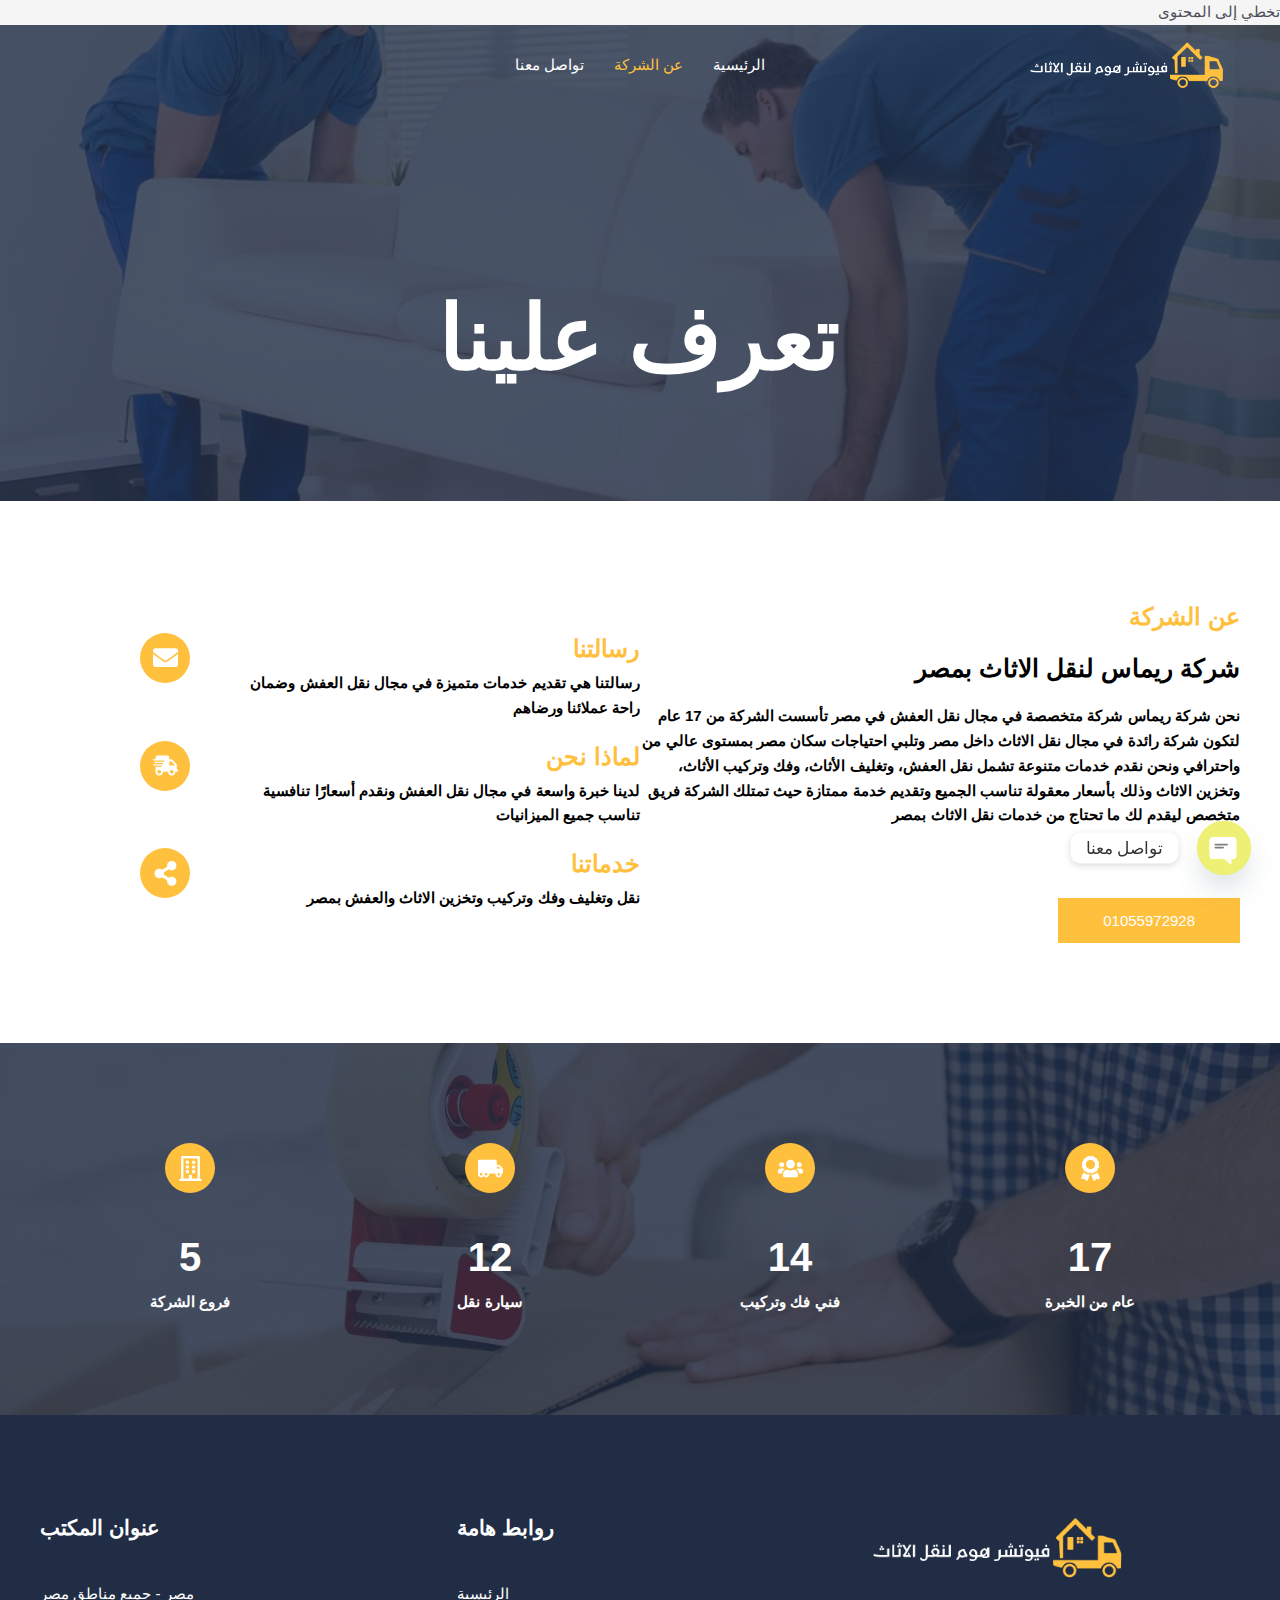
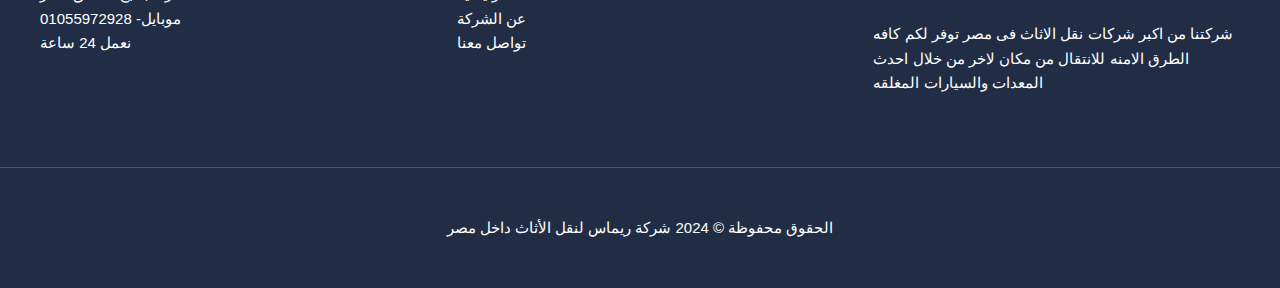
==== index-4.htm @ fc722dae "commit" ====
﻿<!DOCTYPE html>
<html dir="rtl" lang="ar">
<head><!-- Google Tag Manager --> <script>(function(w,d,s,l,i){w[l]=w[l]||[];w[l].push({'gtm.start': new Date().getTime(),event:'gtm.js'});var f=d.getElementsByTagName(s)[0], j=d.createElement(s),dl=l!='dataLayer'?'&l='+l:'';j.async=true;j.src= 'https://www.googletagmanager.com/gtm.js?id='+i+dl;f.parentNode.insertBefore(j,f); })(window,document,'script','dataLayer','GTM-NPSNR7LH');</script> <!-- End Google Tag Manager -->
<meta charset="UTF-8">
<meta name="viewport" content="width=device-width, initial-scale=1">
	 <link rel="profile" href="https://gmpg.org/xfn/11"> 
	 <title>عن الشركة &#8211; شركة ريماس لنقل الأثاث داخل مصر</title>
<meta name='robots' content='max-image-preview:large'>
<link rel='dns-prefetch' href='//fonts.googleapis.com'>
<link rel="alternate" type="application/rss+xml" title="شركة ريماس لنقل الأثاث داخل مصر &laquo; الخلاصة" href="index-1.htm">
<link rel="alternate" type="application/rss+xml" title="شركة ريماس لنقل الأثاث داخل مصر &laquo; خلاصة التعليقات" href="index-2.htm">
<script>
window._wpemojiSettings = {"baseUrl":"https:\/\/s.w.org\/images\/core\/emoji\/15.0.3\/72x72\/","ext":".png","svgUrl":"https:\/\/s.w.org\/images\/core\/emoji\/15.0.3\/svg\/","svgExt":".svg","source":{"concatemoji":"https:\/\/futurehome-sa.net\/wp-includes\/js\/wp-emoji-release.min.js?ver=6.6.2"}};
/*! This file is auto-generated */
!function(i,n){var o,s,e;function c(e){try{var t={supportTests:e,timestamp:(new Date).valueOf()};sessionStorage.setItem(o,JSON.stringify(t))}catch(e){}}function p(e,t,n){e.clearRect(0,0,e.canvas.width,e.canvas.height),e.fillText(t,0,0);var t=new Uint32Array(e.getImageData(0,0,e.canvas.width,e.canvas.height).data),r=(e.clearRect(0,0,e.canvas.width,e.canvas.height),e.fillText(n,0,0),new Uint32Array(e.getImageData(0,0,e.canvas.width,e.canvas.height).data));return t.every(function(e,t){return e===r[t]})}function u(e,t,n){switch(t){case"flag":return n(e,"\ud83c\udff3\ufe0f\u200d\u26a7\ufe0f","\ud83c\udff3\ufe0f\u200b\u26a7\ufe0f")?!1:!n(e,"\ud83c\uddfa\ud83c\uddf3","\ud83c\uddfa\u200b\ud83c\uddf3")&&!n(e,"\ud83c\udff4\udb40\udc67\udb40\udc62\udb40\udc65\udb40\udc6e\udb40\udc67\udb40\udc7f","\ud83c\udff4\u200b\udb40\udc67\u200b\udb40\udc62\u200b\udb40\udc65\u200b\udb40\udc6e\u200b\udb40\udc67\u200b\udb40\udc7f");case"emoji":return!n(e,"\ud83d\udc26\u200d\u2b1b","\ud83d\udc26\u200b\u2b1b")}return!1}function f(e,t,n){var r="undefined"!=typeof WorkerGlobalScope&&self instanceof WorkerGlobalScope?new OffscreenCanvas(300,150):i.createElement("canvas"),a=r.getContext("2d",{willReadFrequently:!0}),o=(a.textBaseline="top",a.font="600 32px Arial",{});return e.forEach(function(e){o[e]=t(a,e,n)}),o}function t(e){var t=i.createElement("script");t.src=e,t.defer=!0,i.head.appendChild(t)}"undefined"!=typeof Promise&&(o="wpEmojiSettingsSupports",s=["flag","emoji"],n.supports={everything:!0,everythingExceptFlag:!0},e=new Promise(function(e){i.addEventListener("DOMContentLoaded",e,{once:!0})}),new Promise(function(t){var n=function(){try{var e=JSON.parse(sessionStorage.getItem(o));if("object"==typeof e&&"number"==typeof e.timestamp&&(new Date).valueOf()<e.timestamp+604800&&"object"==typeof e.supportTests)return e.supportTests}catch(e){}return null}();if(!n){if("undefined"!=typeof Worker&&"undefined"!=typeof OffscreenCanvas&&"undefined"!=typeof URL&&URL.createObjectURL&&"undefined"!=typeof Blob)try{var e="postMessage("+f.toString()+"("+[JSON.stringify(s),u.toString(),p.toString()].join(",")+"));",r=new Blob([e],{type:"text/javascript"}),a=new Worker(URL.createObjectURL(r),{name:"wpTestEmojiSupports"});return void(a.onmessage=function(e){c(n=e.data),a.terminate(),t(n)})}catch(e){}c(n=f(s,u,p))}t(n)}).then(function(e){for(var t in e)n.supports[t]=e[t],n.supports.everything=n.supports.everything&&n.supports[t],"flag"!==t&&(n.supports.everythingExceptFlag=n.supports.everythingExceptFlag&&n.supports[t]);n.supports.everythingExceptFlag=n.supports.everythingExceptFlag&&!n.supports.flag,n.DOMReady=!1,n.readyCallback=function(){n.DOMReady=!0}}).then(function(){return e}).then(function(){var e;n.supports.everything||(n.readyCallback(),(e=n.source||{}).concatemoji?t(e.concatemoji):e.wpemoji&&e.twemoji&&(t(e.twemoji),t(e.wpemoji)))}))}((window,document),window._wpemojiSettings);
</script>
<link rel='stylesheet' id='astra-theme-css-rtl-css' href='main.min-rtl.css?ver=4.7.3' media='all'>
<style id='astra-theme-css-inline-css'>
:root{--ast-post-nav-space:0;--ast-container-default-xlg-padding:6.67em;--ast-container-default-lg-padding:5.67em;--ast-container-default-slg-padding:4.34em;--ast-container-default-md-padding:3.34em;--ast-container-default-sm-padding:6.67em;--ast-container-default-xs-padding:2.4em;--ast-container-default-xxs-padding:1.4em;--ast-code-block-background:#EEEEEE;--ast-comment-inputs-background:#FAFAFA;--ast-normal-container-width:1200px;--ast-narrow-container-width:750px;--ast-blog-title-font-weight:normal;--ast-blog-meta-weight:inherit;}html{font-size:93.75%;}a,.page-title{color:var(--ast-global-color-5);}a:hover,a:focus{color:var(--ast-global-color-1);}body,button,input,select,textarea,.ast-button,.ast-custom-button{font-family:'Kufam',sans-serif;font-weight:400;font-size:15px;font-size:1rem;line-height:var(--ast-body-line-height,1.65em);}blockquote{color:var(--ast-global-color-3);}h1,.entry-content h1,h2,.entry-content h2,h3,.entry-content h3,h4,.entry-content h4,h5,.entry-content h5,h6,.entry-content h6,.site-title,.site-title a{font-family:'Kufam',sans-serif;font-weight:700;}.site-title{font-size:35px;font-size:2.3333333333333rem;display:none;}header .custom-logo-link img{max-width:115px;}.astra-logo-svg{width:115px;}.site-header .site-description{font-size:15px;font-size:1rem;display:none;}.entry-title{font-size:26px;font-size:1.7333333333333rem;}.archive .ast-article-post .ast-article-inner,.blog .ast-article-post .ast-article-inner,.archive .ast-article-post .ast-article-inner:hover,.blog .ast-article-post .ast-article-inner:hover{overflow:hidden;}h1,.entry-content h1{font-size:90px;font-size:6rem;font-weight:700;font-family:'Kufam',sans-serif;line-height:1.4em;text-transform:uppercase;}h2,.entry-content h2{font-size:40px;font-size:2.6666666666667rem;font-weight:700;font-family:'Kufam',sans-serif;line-height:1.3em;}h3,.entry-content h3{font-size:24px;font-size:1.6rem;font-weight:700;font-family:'Kufam',sans-serif;line-height:1.3em;}h4,.entry-content h4{font-size:24px;font-size:1.6rem;line-height:1.2em;font-weight:700;font-family:'Kufam',sans-serif;}h5,.entry-content h5{font-size:20px;font-size:1.3333333333333rem;line-height:1.2em;font-weight:700;font-family:'Kufam',sans-serif;}h6,.entry-content h6{font-size:16px;font-size:1.0666666666667rem;line-height:1.25em;font-weight:700;font-family:'Kufam',sans-serif;}::selection{background-color:var(--ast-global-color-0);color:#000000;}body,h1,.entry-title a,.entry-content h1,h2,.entry-content h2,h3,.entry-content h3,h4,.entry-content h4,h5,.entry-content h5,h6,.entry-content h6{color:var(--ast-global-color-3);}.tagcloud a:hover,.tagcloud a:focus,.tagcloud a.current-item{color:#000000;border-color:var(--ast-global-color-5);background-color:var(--ast-global-color-5);}input:focus,input[type="text"]:focus,input[type="email"]:focus,input[type="url"]:focus,input[type="password"]:focus,input[type="reset"]:focus,input[type="search"]:focus,textarea:focus{border-color:var(--ast-global-color-5);}input[type="radio"]:checked,input[type=reset],input[type="checkbox"]:checked,input[type="checkbox"]:hover:checked,input[type="checkbox"]:focus:checked,input[type=range]::-webkit-slider-thumb{border-color:var(--ast-global-color-5);background-color:var(--ast-global-color-5);box-shadow:none;}.site-footer a:hover + .post-count,.site-footer a:focus + .post-count{background:var(--ast-global-color-5);border-color:var(--ast-global-color-5);}.single .nav-links .nav-previous,.single .nav-links .nav-next{color:var(--ast-global-color-5);}.entry-meta,.entry-meta *{line-height:1.45;color:var(--ast-global-color-5);}.entry-meta a:not(.ast-button):hover,.entry-meta a:not(.ast-button):hover *,.entry-meta a:not(.ast-button):focus,.entry-meta a:not(.ast-button):focus *,.page-links > .page-link,.page-links .page-link:hover,.post-navigation a:hover{color:var(--ast-global-color-1);}#cat option,.secondary .calendar_wrap thead a,.secondary .calendar_wrap thead a:visited{color:var(--ast-global-color-5);}.secondary .calendar_wrap #today,.ast-progress-val span{background:var(--ast-global-color-5);}.secondary a:hover + .post-count,.secondary a:focus + .post-count{background:var(--ast-global-color-5);border-color:var(--ast-global-color-5);}.calendar_wrap #today > a{color:#000000;}.page-links .page-link,.single .post-navigation a{color:var(--ast-global-color-5);}.ast-search-menu-icon .search-form button.search-submit{padding:0 4px;}.ast-search-menu-icon form.search-form{padding-right:0;}.ast-search-menu-icon.slide-search input.search-field{width:0;}.ast-header-search .ast-search-menu-icon.ast-dropdown-active .search-form,.ast-header-search .ast-search-menu-icon.ast-dropdown-active .search-field:focus{transition:all 0.2s;}.search-form input.search-field:focus{outline:none;}.ast-archive-title{color:var(--ast-global-color-2);}.wp-block-latest-posts > li > a{color:var(--ast-global-color-2);}.widget-title,.widget .wp-block-heading{font-size:21px;font-size:1.4rem;color:var(--ast-global-color-2);}.ast-search-menu-icon.slide-search a:focus-visible:focus-visible,.astra-search-icon:focus-visible,#close:focus-visible,a:focus-visible,.ast-menu-toggle:focus-visible,.site .skip-link:focus-visible,.wp-block-loginout input:focus-visible,.wp-block-search.wp-block-search__button-inside .wp-block-search__inside-wrapper,.ast-header-navigation-arrow:focus-visible,.woocommerce .wc-proceed-to-checkout > .checkout-button:focus-visible,.woocommerce .woocommerce-MyAccount-navigation ul li a:focus-visible,.ast-orders-table__row .ast-orders-table__cell:focus-visible,.woocommerce .woocommerce-order-details .order-again > .button:focus-visible,.woocommerce .woocommerce-message a.button.wc-forward:focus-visible,.woocommerce #minus_qty:focus-visible,.woocommerce #plus_qty:focus-visible,a#ast-apply-coupon:focus-visible,.woocommerce .woocommerce-info a:focus-visible,.woocommerce .astra-shop-summary-wrap a:focus-visible,.woocommerce a.wc-forward:focus-visible,#ast-apply-coupon:focus-visible,.woocommerce-js .woocommerce-mini-cart-item a.remove:focus-visible,#close:focus-visible,.button.search-submit:focus-visible,#search_submit:focus,.normal-search:focus-visible,.ast-header-account-wrap:focus-visible{outline-style:dotted;outline-color:inherit;outline-width:thin;}input:focus,input[type="text"]:focus,input[type="email"]:focus,input[type="url"]:focus,input[type="password"]:focus,input[type="reset"]:focus,input[type="search"]:focus,input[type="number"]:focus,textarea:focus,.wp-block-search__input:focus,[data-section="section-header-mobile-trigger"] .ast-button-wrap .ast-mobile-menu-trigger-minimal:focus,.ast-mobile-popup-drawer.active .menu-toggle-close:focus,.woocommerce-ordering select.orderby:focus,#ast-scroll-top:focus,#coupon_code:focus,.woocommerce-page #comment:focus,.woocommerce #reviews #respond input#submit:focus,.woocommerce a.add_to_cart_button:focus,.woocommerce .button.single_add_to_cart_button:focus,.woocommerce .woocommerce-cart-form button:focus,.woocommerce .woocommerce-cart-form__cart-item .quantity .qty:focus,.woocommerce .woocommerce-billing-fields .woocommerce-billing-fields__field-wrapper .woocommerce-input-wrapper > .input-text:focus,.woocommerce #order_comments:focus,.woocommerce #place_order:focus,.woocommerce .woocommerce-address-fields .woocommerce-address-fields__field-wrapper .woocommerce-input-wrapper > .input-text:focus,.woocommerce .woocommerce-MyAccount-content form button:focus,.woocommerce .woocommerce-MyAccount-content .woocommerce-EditAccountForm .woocommerce-form-row .woocommerce-Input.input-text:focus,.woocommerce .ast-woocommerce-container .woocommerce-pagination ul.page-numbers li a:focus,body #content .woocommerce form .form-row .select2-container--default .select2-selection--single:focus,#ast-coupon-code:focus,.woocommerce.woocommerce-js .quantity input[type=number]:focus,.woocommerce-js .woocommerce-mini-cart-item .quantity input[type=number]:focus,.woocommerce p#ast-coupon-trigger:focus{border-style:dotted;border-color:inherit;border-width:thin;}input{outline:none;}.ast-logo-title-inline .site-logo-img{padding-right:1em;}.site-logo-img img{ transition:all 0.2s linear;}body .ast-oembed-container *{position:absolute;top:0;width:100%;height:100%;right:0;}body .wp-block-embed-pocket-casts .ast-oembed-container *{position:unset;}.ast-single-post-featured-section + article {margin-top: 2em;}.site-content .ast-single-post-featured-section img {width: 100%;overflow: hidden;object-fit: cover;}.site > .ast-single-related-posts-container {margin-top: 0;}@media (min-width: 922px) {.ast-desktop .ast-container--narrow {max-width: var(--ast-narrow-container-width);margin: 0 auto;}}.ast-page-builder-template .hentry {margin: 0;}.ast-page-builder-template .site-content > .ast-container {max-width: 100%;padding: 0;}.ast-page-builder-template .site .site-content #primary {padding: 0;margin: 0;}.ast-page-builder-template .no-results {text-align: center;margin: 4em auto;}.ast-page-builder-template .ast-pagination {padding: 2em;}.ast-page-builder-template .entry-header.ast-no-title.ast-no-thumbnail {margin-top: 0;}.ast-page-builder-template .entry-header.ast-header-without-markup {margin-top: 0;margin-bottom: 0;}.ast-page-builder-template .entry-header.ast-no-title.ast-no-meta {margin-bottom: 0;}.ast-page-builder-template.single .post-navigation {padding-bottom: 2em;}.ast-page-builder-template.single-post .site-content > .ast-container {max-width: 100%;}.ast-page-builder-template .entry-header {margin-top: 4em;margin-left: auto;margin-right: auto;padding-left: 20px;padding-right: 20px;}.single.ast-page-builder-template .entry-header {padding-left: 20px;padding-right: 20px;}.ast-page-builder-template .ast-archive-description {margin: 4em auto 0;padding-left: 20px;padding-right: 20px;}@media (max-width:921.9px){#ast-desktop-header{display:none;}}@media (min-width:922px){#ast-mobile-header{display:none;}}.wp-block-buttons.aligncenter{justify-content:center;}@media (max-width:921px){.ast-theme-transparent-header #primary,.ast-theme-transparent-header #secondary{padding:0;}}@media (max-width:921px){.ast-plain-container.ast-no-sidebar #primary{padding:0;}}.ast-plain-container.ast-no-sidebar #primary{margin-top:0;margin-bottom:0;}.wp-block-button.is-style-outline .wp-block-button__link{border-color:var(--ast-global-color-0);border-top-width:0px;border-right-width:0px;border-bottom-width:0px;border-left-width:0px;}div.wp-block-button.is-style-outline > .wp-block-button__link:not(.has-text-color),div.wp-block-button.wp-block-button__link.is-style-outline:not(.has-text-color){color:var(--ast-global-color-0);}.wp-block-button.is-style-outline .wp-block-button__link:hover,.wp-block-buttons .wp-block-button.is-style-outline .wp-block-button__link:focus,.wp-block-buttons .wp-block-button.is-style-outline > .wp-block-button__link:not(.has-text-color):hover,.wp-block-buttons .wp-block-button.wp-block-button__link.is-style-outline:not(.has-text-color):hover{color:var(--ast-global-color-2);background-color:var(--ast-global-color-1);border-color:var(--ast-global-color-1);}.post-page-numbers.current .page-link,.ast-pagination .page-numbers.current{color:#000000;border-color:var(--ast-global-color-0);background-color:var(--ast-global-color-0);}.wp-block-button.is-style-outline .wp-block-button__link{border-top-width:0px;border-right-width:0px;border-bottom-width:0px;border-left-width:0px;}.wp-block-button.is-style-outline .wp-block-button__link.wp-element-button,.ast-outline-button{border-color:var(--ast-global-color-0);font-family:inherit;font-weight:500;line-height:1em;border-top-left-radius:0px;border-top-right-radius:0px;border-bottom-right-radius:0px;border-bottom-left-radius:0px;}.wp-block-buttons .wp-block-button.is-style-outline > .wp-block-button__link:not(.has-text-color),.wp-block-buttons .wp-block-button.wp-block-button__link.is-style-outline:not(.has-text-color),.ast-outline-button{color:var(--ast-global-color-0);}.wp-block-button.is-style-outline .wp-block-button__link:hover,.wp-block-buttons .wp-block-button.is-style-outline .wp-block-button__link:focus,.wp-block-buttons .wp-block-button.is-style-outline > .wp-block-button__link:not(.has-text-color):hover,.wp-block-buttons .wp-block-button.wp-block-button__link.is-style-outline:not(.has-text-color):hover,.ast-outline-button:hover,.ast-outline-button:focus,.wp-block-uagb-buttons-child .uagb-buttons-repeater.ast-outline-button:hover,.wp-block-uagb-buttons-child .uagb-buttons-repeater.ast-outline-button:focus{color:var(--ast-global-color-2);background-color:var(--ast-global-color-1);border-color:var(--ast-global-color-1);}.wp-block-button .wp-block-button__link.wp-element-button.is-style-outline:not(.has-background),.wp-block-button.is-style-outline>.wp-block-button__link.wp-element-button:not(.has-background),.ast-outline-button{background-color:var(--ast-global-color-0);}.entry-content[ast-blocks-layout] > figure{margin-bottom:1em;}h1.widget-title{font-weight:700;}h2.widget-title{font-weight:700;}h3.widget-title{font-weight:700;}@media (max-width:921px){.ast-separate-container #primary,.ast-separate-container #secondary{padding:1.5em 0;}#primary,#secondary{padding:1.5em 0;margin:0;}.ast-left-sidebar #content > .ast-container{display:flex;flex-direction:column-reverse;width:100%;}.ast-separate-container .ast-article-post,.ast-separate-container .ast-article-single{padding:1.5em 2.14em;}.ast-author-box img.avatar{margin:20px 0 0 0;}}@media (min-width:922px){.ast-separate-container.ast-right-sidebar #primary,.ast-separate-container.ast-left-sidebar #primary{border:0;}.search-no-results.ast-separate-container #primary{margin-bottom:4em;}}.elementor-button-wrapper .elementor-button{border-style:solid;text-decoration:none;border-top-width:0px;border-right-width:0px;border-left-width:0px;border-bottom-width:0px;}body .elementor-button.elementor-size-sm,body .elementor-button.elementor-size-xs,body .elementor-button.elementor-size-md,body .elementor-button.elementor-size-lg,body .elementor-button.elementor-size-xl,body .elementor-button{border-top-left-radius:0px;border-top-right-radius:0px;border-bottom-right-radius:0px;border-bottom-left-radius:0px;padding-top:15px;padding-right:45px;padding-bottom:15px;padding-left:45px;}.elementor-button-wrapper .elementor-button{border-color:var(--ast-global-color-0);background-color:var(--ast-global-color-0);}.elementor-button-wrapper .elementor-button:hover,.elementor-button-wrapper .elementor-button:focus{color:var(--ast-global-color-2);background-color:var(--ast-global-color-1);border-color:var(--ast-global-color-1);}.wp-block-button .wp-block-button__link ,.elementor-button-wrapper .elementor-button,.elementor-button-wrapper .elementor-button:visited{color:var(--ast-global-color-2);}.elementor-button-wrapper .elementor-button{font-weight:500;line-height:1em;text-transform:uppercase;}.wp-block-button .wp-block-button__link:hover,.wp-block-button .wp-block-button__link:focus{color:var(--ast-global-color-2);background-color:var(--ast-global-color-1);border-color:var(--ast-global-color-1);}.elementor-widget-heading h1.elementor-heading-title{line-height:1.4em;}.elementor-widget-heading h2.elementor-heading-title{line-height:1.3em;}.elementor-widget-heading h3.elementor-heading-title{line-height:1.3em;}.elementor-widget-heading h4.elementor-heading-title{line-height:1.2em;}.elementor-widget-heading h5.elementor-heading-title{line-height:1.2em;}.elementor-widget-heading h6.elementor-heading-title{line-height:1.25em;}.wp-block-button .wp-block-button__link,.wp-block-search .wp-block-search__button,body .wp-block-file .wp-block-file__button{border-style:solid;border-top-width:0px;border-right-width:0px;border-left-width:0px;border-bottom-width:0px;border-color:var(--ast-global-color-0);background-color:var(--ast-global-color-0);color:var(--ast-global-color-2);font-family:inherit;font-weight:500;line-height:1em;text-transform:uppercase;border-top-left-radius:0px;border-top-right-radius:0px;border-bottom-right-radius:0px;border-bottom-left-radius:0px;padding-top:15px;padding-right:45px;padding-bottom:15px;padding-left:45px;}.menu-toggle,button,.ast-button,.ast-custom-button,.button,input#submit,input[type="button"],input[type="submit"],input[type="reset"],form[CLASS*="wp-block-search__"].wp-block-search .wp-block-search__inside-wrapper .wp-block-search__button,body .wp-block-file .wp-block-file__button,.woocommerce-js a.button,.woocommerce button.button,.woocommerce .woocommerce-message a.button,.woocommerce #respond input#submit.alt,.woocommerce input.button.alt,.woocommerce input.button,.woocommerce input.button:disabled,.woocommerce input.button:disabled[disabled],.woocommerce input.button:disabled:hover,.woocommerce input.button:disabled[disabled]:hover,.woocommerce #respond input#submit,.woocommerce button.button.alt.disabled,.wc-block-grid__products .wc-block-grid__product .wp-block-button__link,.wc-block-grid__product-onsale,[CLASS*="wc-block"] button,.woocommerce-js .astra-cart-drawer .astra-cart-drawer-content .woocommerce-mini-cart__buttons .button:not(.checkout):not(.ast-continue-shopping),.woocommerce-js .astra-cart-drawer .astra-cart-drawer-content .woocommerce-mini-cart__buttons a.checkout,.woocommerce button.button.alt.disabled.wc-variation-selection-needed,[CLASS*="wc-block"] .wc-block-components-button{border-style:solid;border-top-width:0px;border-right-width:0px;border-left-width:0px;border-bottom-width:0px;color:var(--ast-global-color-2);border-color:var(--ast-global-color-0);background-color:var(--ast-global-color-0);padding-top:15px;padding-right:45px;padding-bottom:15px;padding-left:45px;font-family:inherit;font-weight:500;line-height:1em;text-transform:uppercase;border-top-left-radius:0px;border-top-right-radius:0px;border-bottom-right-radius:0px;border-bottom-left-radius:0px;}button:focus,.menu-toggle:hover,button:hover,.ast-button:hover,.ast-custom-button:hover .button:hover,.ast-custom-button:hover ,input[type=reset]:hover,input[type=reset]:focus,input#submit:hover,input#submit:focus,input[type="button"]:hover,input[type="button"]:focus,input[type="submit"]:hover,input[type="submit"]:focus,form[CLASS*="wp-block-search__"].wp-block-search .wp-block-search__inside-wrapper .wp-block-search__button:hover,form[CLASS*="wp-block-search__"].wp-block-search .wp-block-search__inside-wrapper .wp-block-search__button:focus,body .wp-block-file .wp-block-file__button:hover,body .wp-block-file .wp-block-file__button:focus,.woocommerce-js a.button:hover,.woocommerce button.button:hover,.woocommerce .woocommerce-message a.button:hover,.woocommerce #respond input#submit:hover,.woocommerce #respond input#submit.alt:hover,.woocommerce input.button.alt:hover,.woocommerce input.button:hover,.woocommerce button.button.alt.disabled:hover,.wc-block-grid__products .wc-block-grid__product .wp-block-button__link:hover,[CLASS*="wc-block"] button:hover,.woocommerce-js .astra-cart-drawer .astra-cart-drawer-content .woocommerce-mini-cart__buttons .button:not(.checkout):not(.ast-continue-shopping):hover,.woocommerce-js .astra-cart-drawer .astra-cart-drawer-content .woocommerce-mini-cart__buttons a.checkout:hover,.woocommerce button.button.alt.disabled.wc-variation-selection-needed:hover,[CLASS*="wc-block"] .wc-block-components-button:hover,[CLASS*="wc-block"] .wc-block-components-button:focus{color:var(--ast-global-color-2);background-color:var(--ast-global-color-1);border-color:var(--ast-global-color-1);}@media (max-width:921px){.ast-mobile-header-stack .main-header-bar .ast-search-menu-icon{display:inline-block;}.ast-header-break-point.ast-header-custom-item-outside .ast-mobile-header-stack .main-header-bar .ast-search-icon{margin:0;}.ast-comment-avatar-wrap img{max-width:2.5em;}.ast-comment-meta{padding:0 1.8888em 1.3333em;}.ast-separate-container .ast-comment-list li.depth-1{padding:1.5em 2.14em;}.ast-separate-container .comment-respond{padding:2em 2.14em;}}@media (min-width:544px){.ast-container{max-width:100%;}}@media (max-width:544px){.ast-separate-container .ast-article-post,.ast-separate-container .ast-article-single,.ast-separate-container .comments-title,.ast-separate-container .ast-archive-description{padding:1.5em 1em;}.ast-separate-container #content .ast-container{padding-left:0.54em;padding-right:0.54em;}.ast-separate-container .ast-comment-list .bypostauthor{padding:.5em;}.ast-search-menu-icon.ast-dropdown-active .search-field{width:170px;}} #ast-mobile-header .ast-site-header-cart-li a{pointer-events:none;} #ast-desktop-header .ast-site-header-cart-li a{pointer-events:none;}body,.ast-separate-container{background-color:var(--ast-global-color-4);background-image:none;}@media (max-width:921px){.site-title{display:none;}.site-header .site-description{display:none;}h1,.entry-content h1{font-size:60px;}h2,.entry-content h2{font-size:35px;}h3,.entry-content h3{font-size:22px;}}@media (max-width:544px){.site-title{display:none;}.site-header .site-description{display:none;}h1,.entry-content h1{font-size:35px;}h2,.entry-content h2{font-size:30px;}h3,.entry-content h3{font-size:20px;}}@media (max-width:921px){html{font-size:85.5%;}}@media (max-width:544px){html{font-size:85.5%;}}@media (min-width:922px){.ast-container{max-width:1240px;}}@media (min-width:922px){.site-content .ast-container{display:flex;}}@media (max-width:921px){.site-content .ast-container{flex-direction:column;}}@media (min-width:922px){.main-header-menu .sub-menu .menu-item.ast-left-align-sub-menu:hover > .sub-menu,.main-header-menu .sub-menu .menu-item.ast-left-align-sub-menu.focus > .sub-menu{margin-left:-0px;}}.ast-theme-transparent-header [data-section="section-header-mobile-trigger"] .ast-button-wrap .ast-mobile-menu-trigger-minimal{background:transparent;}.site .comments-area{padding-bottom:3em;}.wp-block-file {display: flex;align-items: center;flex-wrap: wrap;justify-content: space-between;}.wp-block-pullquote {border: none;}.wp-block-pullquote blockquote::before {content: "\201D";font-family: "Helvetica",sans-serif;display: flex;transform: rotate( 180deg );font-size: 6rem;font-style: normal;line-height: 1;font-weight: bold;align-items: center;justify-content: center;}.has-text-align-right > blockquote::before {justify-content: flex-start;}.has-text-align-left > blockquote::before {justify-content: flex-end;}figure.wp-block-pullquote.is-style-solid-color blockquote {max-width: 100%;text-align: inherit;}html body {--wp--custom--ast-default-block-top-padding: 3em;--wp--custom--ast-default-block-right-padding: 3em;--wp--custom--ast-default-block-bottom-padding: 3em;--wp--custom--ast-default-block-left-padding: 3em;--wp--custom--ast-container-width: 1200px;--wp--custom--ast-content-width-size: 1200px;--wp--custom--ast-wide-width-size: calc(1200px + var(--wp--custom--ast-default-block-left-padding) + var(--wp--custom--ast-default-block-right-padding));}.ast-narrow-container {--wp--custom--ast-content-width-size: 750px;--wp--custom--ast-wide-width-size: 750px;}@media(max-width: 921px) {html body {--wp--custom--ast-default-block-top-padding: 3em;--wp--custom--ast-default-block-right-padding: 2em;--wp--custom--ast-default-block-bottom-padding: 3em;--wp--custom--ast-default-block-left-padding: 2em;}}@media(max-width: 544px) {html body {--wp--custom--ast-default-block-top-padding: 3em;--wp--custom--ast-default-block-right-padding: 1.5em;--wp--custom--ast-default-block-bottom-padding: 3em;--wp--custom--ast-default-block-left-padding: 1.5em;}}.entry-content > .wp-block-group,.entry-content > .wp-block-cover,.entry-content > .wp-block-columns {padding-top: var(--wp--custom--ast-default-block-top-padding);padding-right: var(--wp--custom--ast-default-block-right-padding);padding-bottom: var(--wp--custom--ast-default-block-bottom-padding);padding-left: var(--wp--custom--ast-default-block-left-padding);}.ast-plain-container.ast-no-sidebar .entry-content > .alignfull,.ast-page-builder-template .ast-no-sidebar .entry-content > .alignfull {margin-left: calc( -50vw + 50%);margin-right: calc( -50vw + 50%);max-width: 100vw;width: 100vw;}.ast-plain-container.ast-no-sidebar .entry-content .alignfull .alignfull,.ast-page-builder-template.ast-no-sidebar .entry-content .alignfull .alignfull,.ast-plain-container.ast-no-sidebar .entry-content .alignfull .alignwide,.ast-page-builder-template.ast-no-sidebar .entry-content .alignfull .alignwide,.ast-plain-container.ast-no-sidebar .entry-content .alignwide .alignfull,.ast-page-builder-template.ast-no-sidebar .entry-content .alignwide .alignfull,.ast-plain-container.ast-no-sidebar .entry-content .alignwide .alignwide,.ast-page-builder-template.ast-no-sidebar .entry-content .alignwide .alignwide,.ast-plain-container.ast-no-sidebar .entry-content .wp-block-column .alignfull,.ast-page-builder-template.ast-no-sidebar .entry-content .wp-block-column .alignfull,.ast-plain-container.ast-no-sidebar .entry-content .wp-block-column .alignwide,.ast-page-builder-template.ast-no-sidebar .entry-content .wp-block-column .alignwide {margin-left: auto;margin-right: auto;width: 100%;}[ast-blocks-layout] .wp-block-separator:not(.is-style-dots) {height: 0;}[ast-blocks-layout] .wp-block-separator {margin: 20px auto;}[ast-blocks-layout] .wp-block-separator:not(.is-style-wide):not(.is-style-dots) {max-width: 100px;}[ast-blocks-layout] .wp-block-separator.has-background {padding: 0;}.entry-content[ast-blocks-layout] > * {max-width: var(--wp--custom--ast-content-width-size);margin-left: auto;margin-right: auto;}.entry-content[ast-blocks-layout] > .alignwide {max-width: var(--wp--custom--ast-wide-width-size);}.entry-content[ast-blocks-layout] .alignfull {max-width: none;}.entry-content .wp-block-columns {margin-bottom: 0;}blockquote {margin: 1.5em;border-color: rgba(0,0,0,0.05);}.wp-block-quote:not(.has-text-align-right):not(.has-text-align-center) {border-right: 5px solid rgba(0,0,0,0.05);}.has-text-align-right > blockquote,blockquote.has-text-align-right {border-left: 5px solid rgba(0,0,0,0.05);}.has-text-align-left > blockquote,blockquote.has-text-align-left {border-right: 5px solid rgba(0,0,0,0.05);}.wp-block-site-tagline,.wp-block-latest-posts .read-more {margin-top: 15px;}.wp-block-loginout p label {display: block;}.wp-block-loginout p:not(.login-remember):not(.login-submit) input {width: 100%;}.wp-block-loginout input:focus {border-color: transparent;}.wp-block-loginout input:focus {outline: thin dotted;}.entry-content .wp-block-media-text .wp-block-media-text__content {padding: 0 0 0 8%;}.entry-content .wp-block-media-text.has-media-on-the-right .wp-block-media-text__content {padding: 0 8% 0 0;}.entry-content .wp-block-media-text.has-background .wp-block-media-text__content {padding: 8%;}.entry-content .wp-block-cover:not([class*="background-color"]) .wp-block-cover__inner-container,.entry-content .wp-block-cover:not([class*="background-color"]) .wp-block-cover-image-text,.entry-content .wp-block-cover:not([class*="background-color"]) .wp-block-cover-text,.entry-content .wp-block-cover-image:not([class*="background-color"]) .wp-block-cover__inner-container,.entry-content .wp-block-cover-image:not([class*="background-color"]) .wp-block-cover-image-text,.entry-content .wp-block-cover-image:not([class*="background-color"]) .wp-block-cover-text {color: var(--ast-global-color-5);}.wp-block-loginout .login-remember input {width: 1.1rem;height: 1.1rem;margin: 0 5px 4px 0;vertical-align: middle;}.wp-block-latest-posts > li > *:first-child,.wp-block-latest-posts:not(.is-grid) > li:first-child {margin-top: 0;}.entry-content .wp-block-buttons,.entry-content .wp-block-uagb-buttons {margin-bottom: 1.5em;}.wp-block-search__inside-wrapper .wp-block-search__input {padding: 0 10px;color: var(--ast-global-color-3);background: var(--ast-global-color-5);border-color: var(--ast-border-color);}.wp-block-latest-posts .read-more {margin-bottom: 1.5em;}.wp-block-search__no-button .wp-block-search__inside-wrapper .wp-block-search__input {padding-top: 5px;padding-bottom: 5px;}.wp-block-latest-posts .wp-block-latest-posts__post-date,.wp-block-latest-posts .wp-block-latest-posts__post-author {font-size: 1rem;}.wp-block-latest-posts > li > *,.wp-block-latest-posts:not(.is-grid) > li {margin-top: 12px;margin-bottom: 12px;}.ast-page-builder-template .entry-content[ast-blocks-layout] > *,.ast-page-builder-template .entry-content[ast-blocks-layout] > .alignfull > * {max-width: none;}.ast-page-builder-template .entry-content[ast-blocks-layout] > .alignwide > * {max-width: var(--wp--custom--ast-wide-width-size);}.ast-page-builder-template .entry-content[ast-blocks-layout] > .inherit-container-width > *,.ast-page-builder-template .entry-content[ast-blocks-layout] > * > *,.entry-content[ast-blocks-layout] > .wp-block-cover .wp-block-cover__inner-container {max-width: var(--wp--custom--ast-content-width-size);margin-left: auto;margin-right: auto;}.entry-content[ast-blocks-layout] .wp-block-cover:not(.alignleft):not(.alignright) {width: auto;}@media(max-width: 1200px) {.ast-separate-container .entry-content > .alignfull,.ast-separate-container .entry-content[ast-blocks-layout] > .alignwide,.ast-plain-container .entry-content[ast-blocks-layout] > .alignwide,.ast-plain-container .entry-content .alignfull {margin-left: calc(-1 * min(var(--ast-container-default-xlg-padding),20px)) ;margin-right: calc(-1 * min(var(--ast-container-default-xlg-padding),20px));}}@media(min-width: 1201px) {.ast-separate-container .entry-content > .alignfull {margin-left: calc(-1 * var(--ast-container-default-xlg-padding) );margin-right: calc(-1 * var(--ast-container-default-xlg-padding) );}.ast-separate-container .entry-content[ast-blocks-layout] > .alignwide,.ast-plain-container .entry-content[ast-blocks-layout] > .alignwide {margin-left: calc(-1 * var(--wp--custom--ast-default-block-left-padding) );margin-right: calc(-1 * var(--wp--custom--ast-default-block-right-padding) );}}@media(min-width: 921px) {.ast-separate-container .entry-content .wp-block-group.alignwide:not(.inherit-container-width) > :where(:not(.alignleft):not(.alignright)),.ast-plain-container .entry-content .wp-block-group.alignwide:not(.inherit-container-width) > :where(:not(.alignleft):not(.alignright)) {max-width: calc( var(--wp--custom--ast-content-width-size) + 80px );}.ast-plain-container.ast-right-sidebar .entry-content[ast-blocks-layout] .alignfull,.ast-plain-container.ast-left-sidebar .entry-content[ast-blocks-layout] .alignfull {margin-left: -60px;margin-right: -60px;}}@media(min-width: 544px) {.entry-content > .alignleft {margin-left: 20px;}.entry-content > .alignright {margin-right: 20px;}}@media (max-width:544px){.wp-block-columns .wp-block-column:not(:last-child){margin-bottom:20px;}.wp-block-latest-posts{margin:0;}}@media( max-width: 600px ) {.entry-content .wp-block-media-text .wp-block-media-text__content,.entry-content .wp-block-media-text.has-media-on-the-right .wp-block-media-text__content {padding: 8% 0 0;}.entry-content .wp-block-media-text.has-background .wp-block-media-text__content {padding: 8%;}}.ast-page-builder-template .entry-header {padding-right: 0;}.ast-narrow-container .site-content .wp-block-uagb-image--align-full .wp-block-uagb-image__figure {max-width: 100%;margin-left: auto;margin-right: auto;}:root .has-ast-global-color-0-color{color:var(--ast-global-color-0);}:root .has-ast-global-color-0-background-color{background-color:var(--ast-global-color-0);}:root .wp-block-button .has-ast-global-color-0-color{color:var(--ast-global-color-0);}:root .wp-block-button .has-ast-global-color-0-background-color{background-color:var(--ast-global-color-0);}:root .has-ast-global-color-1-color{color:var(--ast-global-color-1);}:root .has-ast-global-color-1-background-color{background-color:var(--ast-global-color-1);}:root .wp-block-button .has-ast-global-color-1-color{color:var(--ast-global-color-1);}:root .wp-block-button .has-ast-global-color-1-background-color{background-color:var(--ast-global-color-1);}:root .has-ast-global-color-2-color{color:var(--ast-global-color-2);}:root .has-ast-global-color-2-background-color{background-color:var(--ast-global-color-2);}:root .wp-block-button .has-ast-global-color-2-color{color:var(--ast-global-color-2);}:root .wp-block-button .has-ast-global-color-2-background-color{background-color:var(--ast-global-color-2);}:root .has-ast-global-color-3-color{color:var(--ast-global-color-3);}:root .has-ast-global-color-3-background-color{background-color:var(--ast-global-color-3);}:root .wp-block-button .has-ast-global-color-3-color{color:var(--ast-global-color-3);}:root .wp-block-button .has-ast-global-color-3-background-color{background-color:var(--ast-global-color-3);}:root .has-ast-global-color-4-color{color:var(--ast-global-color-4);}:root .has-ast-global-color-4-background-color{background-color:var(--ast-global-color-4);}:root .wp-block-button .has-ast-global-color-4-color{color:var(--ast-global-color-4);}:root .wp-block-button .has-ast-global-color-4-background-color{background-color:var(--ast-global-color-4);}:root .has-ast-global-color-5-color{color:var(--ast-global-color-5);}:root .has-ast-global-color-5-background-color{background-color:var(--ast-global-color-5);}:root .wp-block-button .has-ast-global-color-5-color{color:var(--ast-global-color-5);}:root .wp-block-button .has-ast-global-color-5-background-color{background-color:var(--ast-global-color-5);}:root .has-ast-global-color-6-color{color:var(--ast-global-color-6);}:root .has-ast-global-color-6-background-color{background-color:var(--ast-global-color-6);}:root .wp-block-button .has-ast-global-color-6-color{color:var(--ast-global-color-6);}:root .wp-block-button .has-ast-global-color-6-background-color{background-color:var(--ast-global-color-6);}:root .has-ast-global-color-7-color{color:var(--ast-global-color-7);}:root .has-ast-global-color-7-background-color{background-color:var(--ast-global-color-7);}:root .wp-block-button .has-ast-global-color-7-color{color:var(--ast-global-color-7);}:root .wp-block-button .has-ast-global-color-7-background-color{background-color:var(--ast-global-color-7);}:root .has-ast-global-color-8-color{color:var(--ast-global-color-8);}:root .has-ast-global-color-8-background-color{background-color:var(--ast-global-color-8);}:root .wp-block-button .has-ast-global-color-8-color{color:var(--ast-global-color-8);}:root .wp-block-button .has-ast-global-color-8-background-color{background-color:var(--ast-global-color-8);}:root{--ast-global-color-0:#ffc03d;--ast-global-color-1:#f8b526;--ast-global-color-2:#212d45;--ast-global-color-3:#4b4f58;--ast-global-color-4:#F5F5F5;--ast-global-color-5:#FFFFFF;--ast-global-color-6:#F2F5F7;--ast-global-color-7:#212d45;--ast-global-color-8:#000000;}:root {--ast-border-color : #dddddd;}.ast-single-entry-banner {-js-display: flex;display: flex;flex-direction: column;justify-content: center;text-align: center;position: relative;background: #eeeeee;}.ast-single-entry-banner[data-banner-layout="layout-1"] {max-width: 1200px;background: inherit;padding: 20px 0;}.ast-single-entry-banner[data-banner-width-type="custom"] {margin: 0 auto;width: 100%;}.ast-single-entry-banner + .site-content .entry-header {margin-bottom: 0;}.site .ast-author-avatar {--ast-author-avatar-size: ;}a.ast-underline-text {text-decoration: underline;}.ast-container > .ast-terms-link {position: relative;display: block;}a.ast-button.ast-badge-tax {padding: 4px 8px;border-radius: 3px;font-size: inherit;}header.entry-header > *:not(:last-child){margin-bottom:10px;}.ast-archive-entry-banner {-js-display: flex;display: flex;flex-direction: column;justify-content: center;text-align: center;position: relative;background: #eeeeee;}.ast-archive-entry-banner[data-banner-width-type="custom"] {margin: 0 auto;width: 100%;}.ast-archive-entry-banner[data-banner-layout="layout-1"] {background: inherit;padding: 20px 0;text-align: left;}body.archive .ast-archive-description{max-width:1200px;width:100%;text-align:left;padding-top:3em;padding-right:3em;padding-bottom:3em;padding-left:3em;}body.archive .ast-archive-description .ast-archive-title,body.archive .ast-archive-description .ast-archive-title *{font-size:40px;font-size:2.6666666666667rem;}body.archive .ast-archive-description > *:not(:last-child){margin-bottom:10px;}@media (max-width:921px){body.archive .ast-archive-description{text-align:left;}}@media (max-width:544px){body.archive .ast-archive-description{text-align:left;}}.ast-theme-transparent-header #masthead .site-logo-img .transparent-custom-logo .astra-logo-svg{width:195px;}.ast-theme-transparent-header #masthead .site-logo-img .transparent-custom-logo img{ max-width:195px;}@media (max-width:921px){.ast-theme-transparent-header #masthead .site-logo-img .transparent-custom-logo .astra-logo-svg{width:120px;}.ast-theme-transparent-header #masthead .site-logo-img .transparent-custom-logo img{ max-width:120px;}}@media (max-width:543px){.ast-theme-transparent-header #masthead .site-logo-img .transparent-custom-logo .astra-logo-svg{width:100px;}.ast-theme-transparent-header #masthead .site-logo-img .transparent-custom-logo img{ max-width:100px;}}@media (min-width:921px){.ast-theme-transparent-header #masthead{position:absolute;left:0;right:0;}.ast-theme-transparent-header .main-header-bar,.ast-theme-transparent-header.ast-header-break-point .main-header-bar{background:none;}body.elementor-editor-active.ast-theme-transparent-header #masthead,.fl-builder-edit .ast-theme-transparent-header #masthead,body.vc_editor.ast-theme-transparent-header #masthead,body.brz-ed.ast-theme-transparent-header #masthead{z-index:0;}.ast-header-break-point.ast-replace-site-logo-transparent.ast-theme-transparent-header .custom-mobile-logo-link{display:none;}.ast-header-break-point.ast-replace-site-logo-transparent.ast-theme-transparent-header .transparent-custom-logo{display:inline-block;}.ast-theme-transparent-header .ast-above-header,.ast-theme-transparent-header .ast-above-header.ast-above-header-bar{background-image:none;background-color:transparent;}.ast-theme-transparent-header .ast-below-header,.ast-theme-transparent-header .ast-below-header.ast-below-header-bar{background-image:none;background-color:transparent;}}.ast-theme-transparent-header .ast-builder-menu .main-header-menu,.ast-theme-transparent-header .ast-builder-menu .main-header-menu .menu-link,.ast-theme-transparent-header [CLASS*="ast-builder-menu-"] .main-header-menu .menu-item > .menu-link,.ast-theme-transparent-header .ast-masthead-custom-menu-items,.ast-theme-transparent-header .ast-masthead-custom-menu-items a,.ast-theme-transparent-header .ast-builder-menu .main-header-menu .menu-item > .ast-menu-toggle,.ast-theme-transparent-header .ast-builder-menu .main-header-menu .menu-item > .ast-menu-toggle,.ast-theme-transparent-header .ast-above-header-navigation a,.ast-header-break-point.ast-theme-transparent-header .ast-above-header-navigation a,.ast-header-break-point.ast-theme-transparent-header .ast-above-header-navigation > ul.ast-above-header-menu > .menu-item-has-children:not(.current-menu-item) > .ast-menu-toggle,.ast-theme-transparent-header .ast-below-header-menu,.ast-theme-transparent-header .ast-below-header-menu a,.ast-header-break-point.ast-theme-transparent-header .ast-below-header-menu a,.ast-header-break-point.ast-theme-transparent-header .ast-below-header-menu,.ast-theme-transparent-header .main-header-menu .menu-link{color:var(--ast-global-color-5);}.ast-theme-transparent-header .ast-builder-menu .main-header-menu .menu-item:hover > .menu-link,.ast-theme-transparent-header .ast-builder-menu .main-header-menu .menu-item:hover > .ast-menu-toggle,.ast-theme-transparent-header .ast-builder-menu .main-header-menu .ast-masthead-custom-menu-items a:hover,.ast-theme-transparent-header .ast-builder-menu .main-header-menu .focus > .menu-link,.ast-theme-transparent-header .ast-builder-menu .main-header-menu .focus > .ast-menu-toggle,.ast-theme-transparent-header .ast-builder-menu .main-header-menu .current-menu-item > .menu-link,.ast-theme-transparent-header .ast-builder-menu .main-header-menu .current-menu-ancestor > .menu-link,.ast-theme-transparent-header .ast-builder-menu .main-header-menu .current-menu-item > .ast-menu-toggle,.ast-theme-transparent-header .ast-builder-menu .main-header-menu .current-menu-ancestor > .ast-menu-toggle,.ast-theme-transparent-header [CLASS*="ast-builder-menu-"] .main-header-menu .current-menu-item > .menu-link,.ast-theme-transparent-header [CLASS*="ast-builder-menu-"] .main-header-menu .current-menu-ancestor > .menu-link,.ast-theme-transparent-header [CLASS*="ast-builder-menu-"] .main-header-menu .current-menu-item > .ast-menu-toggle,.ast-theme-transparent-header [CLASS*="ast-builder-menu-"] .main-header-menu .current-menu-ancestor > .ast-menu-toggle,.ast-theme-transparent-header .main-header-menu .menu-item:hover > .menu-link,.ast-theme-transparent-header .main-header-menu .current-menu-item > .menu-link,.ast-theme-transparent-header .main-header-menu .current-menu-ancestor > .menu-link{color:var(--ast-global-color-0);}.ast-theme-transparent-header .ast-builder-menu .main-header-menu .menu-item .sub-menu .menu-link,.ast-theme-transparent-header .main-header-menu .menu-item .sub-menu .menu-link{background-color:transparent;}@media (max-width:921px){.ast-theme-transparent-header #masthead{position:absolute;left:0;right:0;}.ast-theme-transparent-header .main-header-bar,.ast-theme-transparent-header.ast-header-break-point .main-header-bar{background:none;}body.elementor-editor-active.ast-theme-transparent-header #masthead,.fl-builder-edit .ast-theme-transparent-header #masthead,body.vc_editor.ast-theme-transparent-header #masthead,body.brz-ed.ast-theme-transparent-header #masthead{z-index:0;}.ast-header-break-point.ast-replace-site-logo-transparent.ast-theme-transparent-header .custom-mobile-logo-link{display:none;}.ast-header-break-point.ast-replace-site-logo-transparent.ast-theme-transparent-header .transparent-custom-logo{display:inline-block;}.ast-theme-transparent-header .ast-above-header,.ast-theme-transparent-header .ast-above-header.ast-above-header-bar{background-image:none;background-color:transparent;}.ast-theme-transparent-header .ast-below-header,.ast-theme-transparent-header .ast-below-header.ast-below-header-bar{background-image:none;background-color:transparent;}}@media (max-width:921px){.ast-theme-transparent-header.ast-header-break-point .ast-builder-menu .main-header-menu,.ast-theme-transparent-header.ast-header-break-point .ast-builder-menu.main-header-menu .sub-menu,.ast-theme-transparent-header.ast-header-break-point .ast-builder-menu.main-header-menu,.ast-theme-transparent-header.ast-header-break-point .ast-builder-menu .main-header-bar-wrap .main-header-menu,.ast-flyout-menu-enable.ast-header-break-point.ast-theme-transparent-header .main-header-bar-navigation .site-navigation,.ast-fullscreen-menu-enable.ast-header-break-point.ast-theme-transparent-header .main-header-bar-navigation .site-navigation,.ast-flyout-above-menu-enable.ast-header-break-point.ast-theme-transparent-header .ast-above-header-navigation-wrap .ast-above-header-navigation,.ast-flyout-below-menu-enable.ast-header-break-point.ast-theme-transparent-header .ast-below-header-navigation-wrap .ast-below-header-actual-nav,.ast-fullscreen-above-menu-enable.ast-header-break-point.ast-theme-transparent-header .ast-above-header-navigation-wrap,.ast-fullscreen-below-menu-enable.ast-header-break-point.ast-theme-transparent-header .ast-below-header-navigation-wrap,.ast-theme-transparent-header .main-header-menu .menu-link{background-color:var(--ast-global-color-5);}.ast-theme-transparent-header .ast-builder-menu .main-header-menu,.ast-theme-transparent-header .ast-builder-menu .main-header-menu .menu-link,.ast-theme-transparent-header [CLASS*="ast-builder-menu-"] .main-header-menu .menu-item > .menu-link,.ast-theme-transparent-header .ast-masthead-custom-menu-items,.ast-theme-transparent-header .ast-masthead-custom-menu-items a,.ast-theme-transparent-header .ast-builder-menu .main-header-menu .menu-item > .ast-menu-toggle,.ast-theme-transparent-header .ast-builder-menu .main-header-menu .menu-item > .ast-menu-toggle,.ast-theme-transparent-header .main-header-menu .menu-link{color:var(--ast-global-color-3);}.ast-theme-transparent-header .ast-builder-menu .main-header-menu .menu-item:hover > .menu-link,.ast-theme-transparent-header .ast-builder-menu .main-header-menu .menu-item:hover > .ast-menu-toggle,.ast-theme-transparent-header .ast-builder-menu .main-header-menu .ast-masthead-custom-menu-items a:hover,.ast-theme-transparent-header .ast-builder-menu .main-header-menu .focus > .menu-link,.ast-theme-transparent-header .ast-builder-menu .main-header-menu .focus > .ast-menu-toggle,.ast-theme-transparent-header .ast-builder-menu .main-header-menu .current-menu-item > .menu-link,.ast-theme-transparent-header .ast-builder-menu .main-header-menu .current-menu-ancestor > .menu-link,.ast-theme-transparent-header .ast-builder-menu .main-header-menu .current-menu-item > .ast-menu-toggle,.ast-theme-transparent-header .ast-builder-menu .main-header-menu .current-menu-ancestor > .ast-menu-toggle,.ast-theme-transparent-header [CLASS*="ast-builder-menu-"] .main-header-menu .current-menu-item > .menu-link,.ast-theme-transparent-header [CLASS*="ast-builder-menu-"] .main-header-menu .current-menu-ancestor > .menu-link,.ast-theme-transparent-header [CLASS*="ast-builder-menu-"] .main-header-menu .current-menu-item > .ast-menu-toggle,.ast-theme-transparent-header [CLASS*="ast-builder-menu-"] .main-header-menu .current-menu-ancestor > .ast-menu-toggle,.ast-theme-transparent-header .main-header-menu .menu-item:hover > .menu-link,.ast-theme-transparent-header .main-header-menu .current-menu-item > .menu-link,.ast-theme-transparent-header .main-header-menu .current-menu-ancestor > .menu-link{color:var(--ast-global-color-0);}}.ast-theme-transparent-header #ast-desktop-header > .ast-above-header-wrap > .ast-above-header,.ast-theme-transparent-header.ast-header-break-point #ast-mobile-header > .ast-main-header-wrap > .main-header-bar{border-bottom-width:0px;border-bottom-style:solid;}.ast-breadcrumbs .trail-browse,.ast-breadcrumbs .trail-items,.ast-breadcrumbs .trail-items li{display:inline-block;margin:0;padding:0;border:none;background:inherit;text-indent:0;text-decoration:none;}.ast-breadcrumbs .trail-browse{font-size:inherit;font-style:inherit;font-weight:inherit;color:inherit;}.ast-breadcrumbs .trail-items{list-style:none;}.trail-items li::after{padding:0 0.3em;content:"\00bb";}.trail-items li:last-of-type::after{display:none;}h1,.entry-content h1,h2,.entry-content h2,h3,.entry-content h3,h4,.entry-content h4,h5,.entry-content h5,h6,.entry-content h6{color:var(--ast-global-color-2);}.entry-title a{color:var(--ast-global-color-2);}@media (max-width:921px){.ast-builder-grid-row-container.ast-builder-grid-row-tablet-3-firstrow .ast-builder-grid-row > *:first-child,.ast-builder-grid-row-container.ast-builder-grid-row-tablet-3-lastrow .ast-builder-grid-row > *:last-child{grid-column:1 / -1;}}@media (max-width:544px){.ast-builder-grid-row-container.ast-builder-grid-row-mobile-3-firstrow .ast-builder-grid-row > *:first-child,.ast-builder-grid-row-container.ast-builder-grid-row-mobile-3-lastrow .ast-builder-grid-row > *:last-child{grid-column:1 / -1;}}.ast-builder-layout-element[data-section="title_tagline"]{display:flex;}@media (max-width:921px){.ast-header-break-point .ast-builder-layout-element[data-section="title_tagline"]{display:flex;}}@media (max-width:544px){.ast-header-break-point .ast-builder-layout-element[data-section="title_tagline"]{display:flex;}}.ast-builder-menu-1{font-family:inherit;font-weight:500;}.ast-builder-menu-1 .sub-menu,.ast-builder-menu-1 .inline-on-mobile .sub-menu{border-top-width:0px;border-bottom-width:0px;border-right-width:0px;border-left-width:0px;border-color:var(--ast-global-color-0);border-style:solid;}.ast-builder-menu-1 .main-header-menu > .menu-item > .sub-menu,.ast-builder-menu-1 .main-header-menu > .menu-item > .astra-full-megamenu-wrapper{margin-top:0px;}.ast-desktop .ast-builder-menu-1 .main-header-menu > .menu-item > .sub-menu:before,.ast-desktop .ast-builder-menu-1 .main-header-menu > .menu-item > .astra-full-megamenu-wrapper:before{height:calc( 0px + 5px );}.ast-desktop .ast-builder-menu-1 .menu-item .sub-menu .menu-link{border-style:none;}@media (max-width:921px){.ast-header-break-point .ast-builder-menu-1 .menu-item.menu-item-has-children > .ast-menu-toggle{top:0;}.ast-builder-menu-1 .inline-on-mobile .menu-item.menu-item-has-children > .ast-menu-toggle{left:-15px;}.ast-builder-menu-1 .menu-item-has-children > .menu-link:after{content:unset;}.ast-builder-menu-1 .main-header-menu > .menu-item > .sub-menu,.ast-builder-menu-1 .main-header-menu > .menu-item > .astra-full-megamenu-wrapper{margin-top:0;}}@media (max-width:544px){.ast-header-break-point .ast-builder-menu-1 .menu-item.menu-item-has-children > .ast-menu-toggle{top:0;}.ast-builder-menu-1 .main-header-menu > .menu-item > .sub-menu,.ast-builder-menu-1 .main-header-menu > .menu-item > .astra-full-megamenu-wrapper{margin-top:0;}}.ast-builder-menu-1{display:flex;}@media (max-width:921px){.ast-header-break-point .ast-builder-menu-1{display:flex;}}@media (max-width:544px){.ast-header-break-point .ast-builder-menu-1{display:flex;}}.site-below-footer-wrap{padding-top:20px;padding-bottom:20px;}.site-below-footer-wrap[data-section="section-below-footer-builder"]{background-image:none;min-height:80px;border-style:solid;border-width:0px;border-top-width:1px;border-top-color:rgba(195,193,193,0.27);}.site-below-footer-wrap[data-section="section-below-footer-builder"] .ast-builder-grid-row{max-width:1200px;min-height:80px;margin-left:auto;margin-right:auto;}.site-below-footer-wrap[data-section="section-below-footer-builder"] .ast-builder-grid-row,.site-below-footer-wrap[data-section="section-below-footer-builder"] .site-footer-section{align-items:center;}.site-below-footer-wrap[data-section="section-below-footer-builder"].ast-footer-row-inline .site-footer-section{display:flex;margin-bottom:0;}.ast-builder-grid-row-full .ast-builder-grid-row{grid-template-columns:1fr;}@media (max-width:921px){.site-below-footer-wrap[data-section="section-below-footer-builder"].ast-footer-row-tablet-inline .site-footer-section{display:flex;margin-bottom:0;}.site-below-footer-wrap[data-section="section-below-footer-builder"].ast-footer-row-tablet-stack .site-footer-section{display:block;margin-bottom:10px;}.ast-builder-grid-row-container.ast-builder-grid-row-tablet-full .ast-builder-grid-row{grid-template-columns:1fr;}}@media (max-width:544px){.site-below-footer-wrap[data-section="section-below-footer-builder"].ast-footer-row-mobile-inline .site-footer-section{display:flex;margin-bottom:0;}.site-below-footer-wrap[data-section="section-below-footer-builder"].ast-footer-row-mobile-stack .site-footer-section{display:block;margin-bottom:10px;}.ast-builder-grid-row-container.ast-builder-grid-row-mobile-full .ast-builder-grid-row{grid-template-columns:1fr;}}@media (max-width:921px){.site-below-footer-wrap[data-section="section-below-footer-builder"]{padding-left:40px;padding-right:40px;}}@media (max-width:544px){.site-below-footer-wrap[data-section="section-below-footer-builder"]{padding-top:0px;padding-bottom:0px;padding-left:25px;padding-right:25px;}}.site-below-footer-wrap[data-section="section-below-footer-builder"]{display:grid;}@media (max-width:921px){.ast-header-break-point .site-below-footer-wrap[data-section="section-below-footer-builder"]{display:grid;}}@media (max-width:544px){.ast-header-break-point .site-below-footer-wrap[data-section="section-below-footer-builder"]{display:grid;}}.ast-footer-copyright{text-align:center;}.ast-footer-copyright {color:#ffffff;}@media (max-width:921px){.ast-footer-copyright{text-align:center;}}@media (max-width:544px){.ast-footer-copyright{text-align:center;}}.ast-footer-copyright.ast-builder-layout-element{display:flex;}@media (max-width:921px){.ast-header-break-point .ast-footer-copyright.ast-builder-layout-element{display:flex;}}@media (max-width:544px){.ast-header-break-point .ast-footer-copyright.ast-builder-layout-element{display:flex;}}.site-footer{background-color:var(--ast-global-color-2);background-image:none;}.site-primary-footer-wrap{padding-top:45px;padding-bottom:45px;}.site-primary-footer-wrap[data-section="section-primary-footer-builder"]{background-image:none;}.site-primary-footer-wrap[data-section="section-primary-footer-builder"] .ast-builder-grid-row{max-width:1200px;margin-left:auto;margin-right:auto;}.site-primary-footer-wrap[data-section="section-primary-footer-builder"] .ast-builder-grid-row,.site-primary-footer-wrap[data-section="section-primary-footer-builder"] .site-footer-section{align-items:flex-start;}.site-primary-footer-wrap[data-section="section-primary-footer-builder"].ast-footer-row-inline .site-footer-section{display:flex;margin-bottom:0;}.ast-builder-grid-row-3-equal .ast-builder-grid-row{grid-template-columns:repeat( 3,1fr );}@media (max-width:921px){.site-primary-footer-wrap[data-section="section-primary-footer-builder"].ast-footer-row-tablet-inline .site-footer-section{display:flex;margin-bottom:0;}.site-primary-footer-wrap[data-section="section-primary-footer-builder"].ast-footer-row-tablet-stack .site-footer-section{display:block;margin-bottom:10px;}.ast-builder-grid-row-container.ast-builder-grid-row-tablet-3-equal .ast-builder-grid-row{grid-template-columns:repeat( 3,1fr );}}@media (max-width:544px){.site-primary-footer-wrap[data-section="section-primary-footer-builder"].ast-footer-row-mobile-inline .site-footer-section{display:flex;margin-bottom:0;}.site-primary-footer-wrap[data-section="section-primary-footer-builder"].ast-footer-row-mobile-stack .site-footer-section{display:block;margin-bottom:10px;}.ast-builder-grid-row-container.ast-builder-grid-row-mobile-full .ast-builder-grid-row{grid-template-columns:1fr;}}.site-primary-footer-wrap[data-section="section-primary-footer-builder"]{padding-top:100px;}@media (max-width:921px){.site-primary-footer-wrap[data-section="section-primary-footer-builder"]{padding-top:80px;padding-bottom:80px;padding-left:40px;padding-right:40px;}}@media (max-width:544px){.site-primary-footer-wrap[data-section="section-primary-footer-builder"]{padding-top:50px;padding-bottom:50px;padding-left:25px;padding-right:25px;}}.site-primary-footer-wrap[data-section="section-primary-footer-builder"]{display:grid;}@media (max-width:921px){.ast-header-break-point .site-primary-footer-wrap[data-section="section-primary-footer-builder"]{display:grid;}}@media (max-width:544px){.ast-header-break-point .site-primary-footer-wrap[data-section="section-primary-footer-builder"]{display:grid;}}.footer-widget-area[data-section="sidebar-widgets-footer-widget-1"].footer-widget-area-inner{text-align:left;}@media (max-width:921px){.footer-widget-area[data-section="sidebar-widgets-footer-widget-1"].footer-widget-area-inner{text-align:center;}}@media (max-width:544px){.footer-widget-area[data-section="sidebar-widgets-footer-widget-1"].footer-widget-area-inner{text-align:center;}}.footer-widget-area[data-section="sidebar-widgets-footer-widget-2"].footer-widget-area-inner{text-align:left;}@media (max-width:921px){.footer-widget-area[data-section="sidebar-widgets-footer-widget-2"].footer-widget-area-inner{text-align:center;}}@media (max-width:544px){.footer-widget-area[data-section="sidebar-widgets-footer-widget-2"].footer-widget-area-inner{text-align:center;}}.footer-widget-area[data-section="sidebar-widgets-footer-widget-4"].footer-widget-area-inner{text-align:left;}@media (max-width:921px){.footer-widget-area[data-section="sidebar-widgets-footer-widget-4"].footer-widget-area-inner{text-align:center;}}@media (max-width:544px){.footer-widget-area[data-section="sidebar-widgets-footer-widget-4"].footer-widget-area-inner{text-align:center;}}.footer-widget-area.widget-area.site-footer-focus-item{width:auto;}.footer-widget-area[data-section="sidebar-widgets-footer-widget-1"]{display:block;}@media (max-width:921px){.ast-header-break-point .footer-widget-area[data-section="sidebar-widgets-footer-widget-1"]{display:block;}}@media (max-width:544px){.ast-header-break-point .footer-widget-area[data-section="sidebar-widgets-footer-widget-1"]{display:block;}}.footer-widget-area[data-section="sidebar-widgets-footer-widget-2"]{display:block;}@media (max-width:921px){.ast-header-break-point .footer-widget-area[data-section="sidebar-widgets-footer-widget-2"]{display:block;}}@media (max-width:544px){.ast-header-break-point .footer-widget-area[data-section="sidebar-widgets-footer-widget-2"]{display:block;}}.footer-widget-area[data-section="sidebar-widgets-footer-widget-4"]{display:block;}@media (max-width:921px){.ast-header-break-point .footer-widget-area[data-section="sidebar-widgets-footer-widget-4"]{display:block;}}@media (max-width:544px){.ast-header-break-point .footer-widget-area[data-section="sidebar-widgets-footer-widget-4"]{display:block;}}.elementor-widget-heading .elementor-heading-title{margin:0;}.elementor-page .ast-menu-toggle{color:unset !important;background:unset !important;}.elementor-post.elementor-grid-item.hentry{margin-bottom:0;}.woocommerce div.product .elementor-element.elementor-products-grid .related.products ul.products li.product,.elementor-element .elementor-wc-products .woocommerce[class*='columns-'] ul.products li.product{width:auto;margin:0;float:none;}.elementor-toc__list-wrapper{margin:0;}body .elementor hr{background-color:#ccc;margin:0;}.ast-left-sidebar .elementor-section.elementor-section-stretched,.ast-right-sidebar .elementor-section.elementor-section-stretched{max-width:100%;right:0 !important;}.elementor-posts-container [CLASS*="ast-width-"]{width:100%;}.elementor-template-full-width .ast-container{display:block;}.elementor-screen-only,.screen-reader-text,.screen-reader-text span,.ui-helper-hidden-accessible{top:0 !important;}@media (max-width:544px){.elementor-element .elementor-wc-products .woocommerce[class*="columns-"] ul.products li.product{width:auto;margin:0;}.elementor-element .woocommerce .woocommerce-result-count{float:none;}}.ast-header-break-point .main-header-bar{border-bottom-width:1px;}@media (min-width:922px){.main-header-bar{border-bottom-width:1px;}}.main-header-menu .menu-item, #astra-footer-menu .menu-item, .main-header-bar .ast-masthead-custom-menu-items{-js-display:flex;display:flex;-webkit-box-pack:center;-webkit-justify-content:center;-moz-box-pack:center;-ms-flex-pack:center;justify-content:center;-webkit-box-orient:vertical;-webkit-box-direction:normal;-webkit-flex-direction:column;-moz-box-orient:vertical;-moz-box-direction:normal;-ms-flex-direction:column;flex-direction:column;}.main-header-menu > .menu-item > .menu-link, #astra-footer-menu > .menu-item > .menu-link{height:100%;-webkit-box-align:center;-webkit-align-items:center;-moz-box-align:center;-ms-flex-align:center;align-items:center;-js-display:flex;display:flex;}.ast-header-break-point .main-navigation ul .menu-item .menu-link .icon-arrow:first-of-type svg{top:.2em;margin-top:0px;margin-right:0px;width:.65em;transform:translate(0, -2px) rotateZ(90deg);}.ast-mobile-popup-content .ast-submenu-expanded > .ast-menu-toggle{transform:rotateX(180deg);overflow-y:auto;}@media (min-width:922px){.ast-builder-menu .main-navigation > ul > li:last-child a{margin-left:0;}}.ast-separate-container .ast-article-inner{background-color:transparent;background-image:none;}.ast-separate-container .ast-article-post{background-color:var(--ast-global-color-5);background-image:none;}@media (max-width:921px){.ast-separate-container .ast-article-post{background-color:var(--ast-global-color-5);background-image:none;}}@media (max-width:544px){.ast-separate-container .ast-article-post{background-color:var(--ast-global-color-5);background-image:none;}}.ast-separate-container .ast-article-single:not(.ast-related-post), .woocommerce.ast-separate-container .ast-woocommerce-container, .ast-separate-container .error-404, .ast-separate-container .no-results, .single.ast-separate-container  .ast-author-meta, .ast-separate-container .related-posts-title-wrapper,.ast-separate-container .comments-count-wrapper, .ast-box-layout.ast-plain-container .site-content,.ast-padded-layout.ast-plain-container .site-content, .ast-separate-container .ast-archive-description, .ast-separate-container .comments-area .comment-respond, .ast-separate-container .comments-area .ast-comment-list li, .ast-separate-container .comments-area .comments-title{background-color:var(--ast-global-color-5);background-image:none;}@media (max-width:921px){.ast-separate-container .ast-article-single:not(.ast-related-post), .woocommerce.ast-separate-container .ast-woocommerce-container, .ast-separate-container .error-404, .ast-separate-container .no-results, .single.ast-separate-container  .ast-author-meta, .ast-separate-container .related-posts-title-wrapper,.ast-separate-container .comments-count-wrapper, .ast-box-layout.ast-plain-container .site-content,.ast-padded-layout.ast-plain-container .site-content, .ast-separate-container .ast-archive-description{background-color:var(--ast-global-color-5);background-image:none;}}@media (max-width:544px){.ast-separate-container .ast-article-single:not(.ast-related-post), .woocommerce.ast-separate-container .ast-woocommerce-container, .ast-separate-container .error-404, .ast-separate-container .no-results, .single.ast-separate-container  .ast-author-meta, .ast-separate-container .related-posts-title-wrapper,.ast-separate-container .comments-count-wrapper, .ast-box-layout.ast-plain-container .site-content,.ast-padded-layout.ast-plain-container .site-content, .ast-separate-container .ast-archive-description{background-color:var(--ast-global-color-5);background-image:none;}}.ast-separate-container.ast-two-container #secondary .widget{background-color:var(--ast-global-color-5);background-image:none;}@media (max-width:921px){.ast-separate-container.ast-two-container #secondary .widget{background-color:var(--ast-global-color-5);background-image:none;}}@media (max-width:544px){.ast-separate-container.ast-two-container #secondary .widget{background-color:var(--ast-global-color-5);background-image:none;}}.ast-mobile-header-content > *,.ast-desktop-header-content > * {padding: 10px 0;height: auto;}.ast-mobile-header-content > *:first-child,.ast-desktop-header-content > *:first-child {padding-top: 10px;}.ast-mobile-header-content > .ast-builder-menu,.ast-desktop-header-content > .ast-builder-menu {padding-top: 0;}.ast-mobile-header-content > *:last-child,.ast-desktop-header-content > *:last-child {padding-bottom: 0;}.ast-mobile-header-content .ast-search-menu-icon.ast-inline-search label,.ast-desktop-header-content .ast-search-menu-icon.ast-inline-search label {width: 100%;}.ast-desktop-header-content .main-header-bar-navigation .ast-submenu-expanded > .ast-menu-toggle::before {transform: rotateX(180deg);}#ast-desktop-header .ast-desktop-header-content,.ast-mobile-header-content .ast-search-icon,.ast-desktop-header-content .ast-search-icon,.ast-mobile-header-wrap .ast-mobile-header-content,.ast-main-header-nav-open.ast-popup-nav-open .ast-mobile-header-wrap .ast-mobile-header-content,.ast-main-header-nav-open.ast-popup-nav-open .ast-desktop-header-content {display: none;}.ast-main-header-nav-open.ast-header-break-point #ast-desktop-header .ast-desktop-header-content,.ast-main-header-nav-open.ast-header-break-point .ast-mobile-header-wrap .ast-mobile-header-content {display: block;}.ast-desktop .ast-desktop-header-content .astra-menu-animation-slide-up > .menu-item > .sub-menu,.ast-desktop .ast-desktop-header-content .astra-menu-animation-slide-up > .menu-item .menu-item > .sub-menu,.ast-desktop .ast-desktop-header-content .astra-menu-animation-slide-down > .menu-item > .sub-menu,.ast-desktop .ast-desktop-header-content .astra-menu-animation-slide-down > .menu-item .menu-item > .sub-menu,.ast-desktop .ast-desktop-header-content .astra-menu-animation-fade > .menu-item > .sub-menu,.ast-desktop .ast-desktop-header-content .astra-menu-animation-fade > .menu-item .menu-item > .sub-menu {opacity: 1;visibility: visible;}.ast-hfb-header.ast-default-menu-enable.ast-header-break-point .ast-mobile-header-wrap .ast-mobile-header-content .main-header-bar-navigation {width: unset;margin: unset;}.ast-mobile-header-content.content-align-flex-end .main-header-bar-navigation .menu-item-has-children > .ast-menu-toggle,.ast-desktop-header-content.content-align-flex-end .main-header-bar-navigation .menu-item-has-children > .ast-menu-toggle {right: calc( 20px - 0.907em);left: auto;}.ast-mobile-header-content .ast-search-menu-icon,.ast-mobile-header-content .ast-search-menu-icon.slide-search,.ast-desktop-header-content .ast-search-menu-icon,.ast-desktop-header-content .ast-search-menu-icon.slide-search {width: 100%;position: relative;display: block;left: auto;transform: none;}.ast-mobile-header-content .ast-search-menu-icon.slide-search .search-form,.ast-mobile-header-content .ast-search-menu-icon .search-form,.ast-desktop-header-content .ast-search-menu-icon.slide-search .search-form,.ast-desktop-header-content .ast-search-menu-icon .search-form {left: 0;visibility: visible;opacity: 1;position: relative;top: auto;transform: none;padding: 0;display: block;overflow: hidden;}.ast-mobile-header-content .ast-search-menu-icon.ast-inline-search .search-field,.ast-mobile-header-content .ast-search-menu-icon .search-field,.ast-desktop-header-content .ast-search-menu-icon.ast-inline-search .search-field,.ast-desktop-header-content .ast-search-menu-icon .search-field {width: 100%;padding-left: 5.5em;}.ast-mobile-header-content .ast-search-menu-icon .search-submit,.ast-desktop-header-content .ast-search-menu-icon .search-submit {display: block;position: absolute;height: 100%;top: 0;left: 0;padding: 0 1em;border-radius: 0;}.ast-hfb-header.ast-default-menu-enable.ast-header-break-point .ast-mobile-header-wrap .ast-mobile-header-content .main-header-bar-navigation ul .sub-menu .menu-link {padding-right: 30px;}.ast-hfb-header.ast-default-menu-enable.ast-header-break-point .ast-mobile-header-wrap .ast-mobile-header-content .main-header-bar-navigation .sub-menu .menu-item .menu-item .menu-link {padding-right: 40px;}.ast-mobile-popup-drawer.active .ast-mobile-popup-inner{background-color:#ffffff;;}.ast-mobile-header-wrap .ast-mobile-header-content, .ast-desktop-header-content{background-color:#ffffff;;}.ast-mobile-popup-content > *, .ast-mobile-header-content > *, .ast-desktop-popup-content > *, .ast-desktop-header-content > *{padding-top:0px;padding-bottom:0px;}.content-align-flex-start .ast-builder-layout-element{justify-content:flex-start;}.content-align-flex-start .main-header-menu{text-align:right;}.rtl #ast-mobile-popup-wrapper #ast-mobile-popup{pointer-events:none;}.rtl #ast-mobile-popup-wrapper #ast-mobile-popup.active{pointer-events:unset;}.ast-mobile-popup-drawer.active .menu-toggle-close{color:#3a3a3a;}.ast-mobile-header-wrap .ast-primary-header-bar,.ast-primary-header-bar .site-primary-header-wrap{min-height:70px;}.ast-desktop .ast-primary-header-bar .main-header-menu > .menu-item{line-height:70px;}.ast-header-break-point #masthead .ast-mobile-header-wrap .ast-primary-header-bar,.ast-header-break-point #masthead .ast-mobile-header-wrap .ast-below-header-bar,.ast-header-break-point #masthead .ast-mobile-header-wrap .ast-above-header-bar{padding-left:20px;padding-right:20px;}.ast-header-break-point .ast-primary-header-bar{border-bottom-width:1px;border-bottom-color:rgba(235,235,235,0.24);border-bottom-style:solid;}@media (min-width:922px){.ast-primary-header-bar{border-bottom-width:1px;border-bottom-color:rgba(235,235,235,0.24);border-bottom-style:solid;}}.ast-primary-header-bar{background-color:#ffffff;background-image:none;}.ast-primary-header-bar{display:none;}@media (max-width:921px){.ast-header-break-point .ast-primary-header-bar{display:none;}}@media (max-width:544px){.ast-header-break-point .ast-primary-header-bar{display:none;}}[data-section="section-header-mobile-trigger"] .ast-button-wrap .ast-mobile-menu-trigger-minimal{color:var(--ast-global-color-0);border:none;background:transparent;}[data-section="section-header-mobile-trigger"] .ast-button-wrap .mobile-menu-toggle-icon .ast-mobile-svg{width:20px;height:20px;fill:var(--ast-global-color-0);}[data-section="section-header-mobile-trigger"] .ast-button-wrap .mobile-menu-wrap .mobile-menu{color:var(--ast-global-color-0);}.ast-builder-menu-mobile .main-navigation .menu-item.menu-item-has-children > .ast-menu-toggle{top:0;}.ast-builder-menu-mobile .main-navigation .menu-item-has-children > .menu-link:after{content:unset;}.ast-hfb-header .ast-builder-menu-mobile .main-header-menu, .ast-hfb-header .ast-builder-menu-mobile .main-navigation .menu-item .menu-link, .ast-hfb-header .ast-builder-menu-mobile .main-navigation .menu-item .sub-menu .menu-link{border-style:none;}.ast-builder-menu-mobile .main-navigation .menu-item.menu-item-has-children > .ast-menu-toggle{top:0;}@media (max-width:921px){.ast-builder-menu-mobile .main-navigation .menu-item.menu-item-has-children > .ast-menu-toggle{top:0;}.ast-builder-menu-mobile .main-navigation .menu-item-has-children > .menu-link:after{content:unset;}}@media (max-width:544px){.ast-builder-menu-mobile .main-navigation .menu-item.menu-item-has-children > .ast-menu-toggle{top:0;}}.ast-builder-menu-mobile .main-navigation{display:block;}@media (max-width:921px){.ast-header-break-point .ast-builder-menu-mobile .main-navigation{display:block;}}@media (max-width:544px){.ast-header-break-point .ast-builder-menu-mobile .main-navigation{display:block;}}.ast-above-header .main-header-bar-navigation{height:100%;}.ast-header-break-point .ast-mobile-header-wrap .ast-above-header-wrap .main-header-bar-navigation .inline-on-mobile .menu-item .menu-link{border:none;}.ast-header-break-point .ast-mobile-header-wrap .ast-above-header-wrap .main-header-bar-navigation .inline-on-mobile .menu-item-has-children > .ast-menu-toggle::before{font-size:.6rem;}.ast-header-break-point .ast-mobile-header-wrap .ast-above-header-wrap .main-header-bar-navigation .ast-submenu-expanded > .ast-menu-toggle::before{transform:rotateX(180deg);}.ast-mobile-header-wrap .ast-above-header-bar ,.ast-above-header-bar .site-above-header-wrap{min-height:50px;}.ast-desktop .ast-above-header-bar .main-header-menu > .menu-item{line-height:50px;}.ast-desktop .ast-above-header-bar .ast-header-woo-cart,.ast-desktop .ast-above-header-bar .ast-header-edd-cart{line-height:50px;}.ast-above-header-bar{border-bottom-width:1px;border-bottom-color:#eaeaea;border-bottom-style:solid;}.ast-above-header.ast-above-header-bar{background-color:#ffffff;background-image:none;}.ast-header-break-point .ast-above-header-bar{background-color:#ffffff;}@media (max-width:921px){#masthead .ast-mobile-header-wrap .ast-above-header-bar{padding-left:20px;padding-right:20px;}}.ast-above-header-bar{display:block;}@media (max-width:921px){.ast-header-break-point .ast-above-header-bar{display:grid;}}@media (max-width:544px){.ast-header-break-point .ast-above-header-bar{display:grid;}}:root{--e-global-color-astglobalcolor0:#ffc03d;--e-global-color-astglobalcolor1:#f8b526;--e-global-color-astglobalcolor2:#212d45;--e-global-color-astglobalcolor3:#4b4f58;--e-global-color-astglobalcolor4:#F5F5F5;--e-global-color-astglobalcolor5:#FFFFFF;--e-global-color-astglobalcolor6:#F2F5F7;--e-global-color-astglobalcolor7:#212d45;--e-global-color-astglobalcolor8:#000000;}
</style>
<link rel='stylesheet' id='astra-google-fonts-css' href='css?family=Kufam%3A400%2C%2C700&#038;display=fallback&#038;ver=4.7.3' media='all'>
<style id='wp-emoji-styles-inline-css'>

	img.wp-smiley, img.emoji {
		display: inline !important;
		border: none !important;
		box-shadow: none !important;
		height: 1em !important;
		width: 1em !important;
		margin: 0 0.07em !important;
		vertical-align: -0.1em !important;
		background: none !important;
		padding: 0 !important;
	}
</style>
<style id='global-styles-inline-css'>
:root{--wp--preset--aspect-ratio--square: 1;--wp--preset--aspect-ratio--4-3: 4/3;--wp--preset--aspect-ratio--3-4: 3/4;--wp--preset--aspect-ratio--3-2: 3/2;--wp--preset--aspect-ratio--2-3: 2/3;--wp--preset--aspect-ratio--16-9: 16/9;--wp--preset--aspect-ratio--9-16: 9/16;--wp--preset--color--black: #000000;--wp--preset--color--cyan-bluish-gray: #abb8c3;--wp--preset--color--white: #ffffff;--wp--preset--color--pale-pink: #f78da7;--wp--preset--color--vivid-red: #cf2e2e;--wp--preset--color--luminous-vivid-orange: #ff6900;--wp--preset--color--luminous-vivid-amber: #fcb900;--wp--preset--color--light-green-cyan: #7bdcb5;--wp--preset--color--vivid-green-cyan: #00d084;--wp--preset--color--pale-cyan-blue: #8ed1fc;--wp--preset--color--vivid-cyan-blue: #0693e3;--wp--preset--color--vivid-purple: #9b51e0;--wp--preset--color--ast-global-color-0: var(--ast-global-color-0);--wp--preset--color--ast-global-color-1: var(--ast-global-color-1);--wp--preset--color--ast-global-color-2: var(--ast-global-color-2);--wp--preset--color--ast-global-color-3: var(--ast-global-color-3);--wp--preset--color--ast-global-color-4: var(--ast-global-color-4);--wp--preset--color--ast-global-color-5: var(--ast-global-color-5);--wp--preset--color--ast-global-color-6: var(--ast-global-color-6);--wp--preset--color--ast-global-color-7: var(--ast-global-color-7);--wp--preset--color--ast-global-color-8: var(--ast-global-color-8);--wp--preset--gradient--vivid-cyan-blue-to-vivid-purple: linear-gradient(135deg,rgba(6,147,227,1) 0%,rgb(155,81,224) 100%);--wp--preset--gradient--light-green-cyan-to-vivid-green-cyan: linear-gradient(135deg,rgb(122,220,180) 0%,rgb(0,208,130) 100%);--wp--preset--gradient--luminous-vivid-amber-to-luminous-vivid-orange: linear-gradient(135deg,rgba(252,185,0,1) 0%,rgba(255,105,0,1) 100%);--wp--preset--gradient--luminous-vivid-orange-to-vivid-red: linear-gradient(135deg,rgba(255,105,0,1) 0%,rgb(207,46,46) 100%);--wp--preset--gradient--very-light-gray-to-cyan-bluish-gray: linear-gradient(135deg,rgb(238,238,238) 0%,rgb(169,184,195) 100%);--wp--preset--gradient--cool-to-warm-spectrum: linear-gradient(135deg,rgb(74,234,220) 0%,rgb(151,120,209) 20%,rgb(207,42,186) 40%,rgb(238,44,130) 60%,rgb(251,105,98) 80%,rgb(254,248,76) 100%);--wp--preset--gradient--blush-light-purple: linear-gradient(135deg,rgb(255,206,236) 0%,rgb(152,150,240) 100%);--wp--preset--gradient--blush-bordeaux: linear-gradient(135deg,rgb(254,205,165) 0%,rgb(254,45,45) 50%,rgb(107,0,62) 100%);--wp--preset--gradient--luminous-dusk: linear-gradient(135deg,rgb(255,203,112) 0%,rgb(199,81,192) 50%,rgb(65,88,208) 100%);--wp--preset--gradient--pale-ocean: linear-gradient(135deg,rgb(255,245,203) 0%,rgb(182,227,212) 50%,rgb(51,167,181) 100%);--wp--preset--gradient--electric-grass: linear-gradient(135deg,rgb(202,248,128) 0%,rgb(113,206,126) 100%);--wp--preset--gradient--midnight: linear-gradient(135deg,rgb(2,3,129) 0%,rgb(40,116,252) 100%);--wp--preset--font-size--small: 13px;--wp--preset--font-size--medium: 20px;--wp--preset--font-size--large: 36px;--wp--preset--font-size--x-large: 42px;--wp--preset--spacing--20: 0.44rem;--wp--preset--spacing--30: 0.67rem;--wp--preset--spacing--40: 1rem;--wp--preset--spacing--50: 1.5rem;--wp--preset--spacing--60: 2.25rem;--wp--preset--spacing--70: 3.38rem;--wp--preset--spacing--80: 5.06rem;--wp--preset--shadow--natural: 6px 6px 9px rgba(0, 0, 0, 0.2);--wp--preset--shadow--deep: 12px 12px 50px rgba(0, 0, 0, 0.4);--wp--preset--shadow--sharp: 6px 6px 0px rgba(0, 0, 0, 0.2);--wp--preset--shadow--outlined: 6px 6px 0px -3px rgba(255, 255, 255, 1), 6px 6px rgba(0, 0, 0, 1);--wp--preset--shadow--crisp: 6px 6px 0px rgba(0, 0, 0, 1);}:root { --wp--style--global--content-size: var(--wp--custom--ast-content-width-size);--wp--style--global--wide-size: var(--wp--custom--ast-wide-width-size); }:where(body) { margin: 0; }.wp-site-blocks > .alignleft { float: left; margin-right: 2em; }.wp-site-blocks > .alignright { float: right; margin-left: 2em; }.wp-site-blocks > .aligncenter { justify-content: center; margin-left: auto; margin-right: auto; }:where(.wp-site-blocks) > * { margin-block-start: 24px; margin-block-end: 0; }:where(.wp-site-blocks) > :first-child { margin-block-start: 0; }:where(.wp-site-blocks) > :last-child { margin-block-end: 0; }:root { --wp--style--block-gap: 24px; }:root :where(.is-layout-flow) > :first-child{margin-block-start: 0;}:root :where(.is-layout-flow) > :last-child{margin-block-end: 0;}:root :where(.is-layout-flow) > *{margin-block-start: 24px;margin-block-end: 0;}:root :where(.is-layout-constrained) > :first-child{margin-block-start: 0;}:root :where(.is-layout-constrained) > :last-child{margin-block-end: 0;}:root :where(.is-layout-constrained) > *{margin-block-start: 24px;margin-block-end: 0;}:root :where(.is-layout-flex){gap: 24px;}:root :where(.is-layout-grid){gap: 24px;}.is-layout-flow > .alignleft{float: left;margin-inline-start: 0;margin-inline-end: 2em;}.is-layout-flow > .alignright{float: right;margin-inline-start: 2em;margin-inline-end: 0;}.is-layout-flow > .aligncenter{margin-left: auto !important;margin-right: auto !important;}.is-layout-constrained > .alignleft{float: left;margin-inline-start: 0;margin-inline-end: 2em;}.is-layout-constrained > .alignright{float: right;margin-inline-start: 2em;margin-inline-end: 0;}.is-layout-constrained > .aligncenter{margin-left: auto !important;margin-right: auto !important;}.is-layout-constrained > :where(:not(.alignleft):not(.alignright):not(.alignfull)){max-width: var(--wp--style--global--content-size);margin-left: auto !important;margin-right: auto !important;}.is-layout-constrained > .alignwide{max-width: var(--wp--style--global--wide-size);}body .is-layout-flex{display: flex;}.is-layout-flex{flex-wrap: wrap;align-items: center;}.is-layout-flex > :is(*, div){margin: 0;}body .is-layout-grid{display: grid;}.is-layout-grid > :is(*, div){margin: 0;}body{padding-top: 0px;padding-right: 0px;padding-bottom: 0px;padding-left: 0px;}a:where(:not(.wp-element-button)){text-decoration: none;}:root :where(.wp-element-button, .wp-block-button__link){background-color: #32373c;border-width: 0;color: #fff;font-family: inherit;font-size: inherit;line-height: inherit;padding: calc(0.667em + 2px) calc(1.333em + 2px);text-decoration: none;}.has-black-color{color: var(--wp--preset--color--black) !important;}.has-cyan-bluish-gray-color{color: var(--wp--preset--color--cyan-bluish-gray) !important;}.has-white-color{color: var(--wp--preset--color--white) !important;}.has-pale-pink-color{color: var(--wp--preset--color--pale-pink) !important;}.has-vivid-red-color{color: var(--wp--preset--color--vivid-red) !important;}.has-luminous-vivid-orange-color{color: var(--wp--preset--color--luminous-vivid-orange) !important;}.has-luminous-vivid-amber-color{color: var(--wp--preset--color--luminous-vivid-amber) !important;}.has-light-green-cyan-color{color: var(--wp--preset--color--light-green-cyan) !important;}.has-vivid-green-cyan-color{color: var(--wp--preset--color--vivid-green-cyan) !important;}.has-pale-cyan-blue-color{color: var(--wp--preset--color--pale-cyan-blue) !important;}.has-vivid-cyan-blue-color{color: var(--wp--preset--color--vivid-cyan-blue) !important;}.has-vivid-purple-color{color: var(--wp--preset--color--vivid-purple) !important;}.has-ast-global-color-0-color{color: var(--wp--preset--color--ast-global-color-0) !important;}.has-ast-global-color-1-color{color: var(--wp--preset--color--ast-global-color-1) !important;}.has-ast-global-color-2-color{color: var(--wp--preset--color--ast-global-color-2) !important;}.has-ast-global-color-3-color{color: var(--wp--preset--color--ast-global-color-3) !important;}.has-ast-global-color-4-color{color: var(--wp--preset--color--ast-global-color-4) !important;}.has-ast-global-color-5-color{color: var(--wp--preset--color--ast-global-color-5) !important;}.has-ast-global-color-6-color{color: var(--wp--preset--color--ast-global-color-6) !important;}.has-ast-global-color-7-color{color: var(--wp--preset--color--ast-global-color-7) !important;}.has-ast-global-color-8-color{color: var(--wp--preset--color--ast-global-color-8) !important;}.has-black-background-color{background-color: var(--wp--preset--color--black) !important;}.has-cyan-bluish-gray-background-color{background-color: var(--wp--preset--color--cyan-bluish-gray) !important;}.has-white-background-color{background-color: var(--wp--preset--color--white) !important;}.has-pale-pink-background-color{background-color: var(--wp--preset--color--pale-pink) !important;}.has-vivid-red-background-color{background-color: var(--wp--preset--color--vivid-red) !important;}.has-luminous-vivid-orange-background-color{background-color: var(--wp--preset--color--luminous-vivid-orange) !important;}.has-luminous-vivid-amber-background-color{background-color: var(--wp--preset--color--luminous-vivid-amber) !important;}.has-light-green-cyan-background-color{background-color: var(--wp--preset--color--light-green-cyan) !important;}.has-vivid-green-cyan-background-color{background-color: var(--wp--preset--color--vivid-green-cyan) !important;}.has-pale-cyan-blue-background-color{background-color: var(--wp--preset--color--pale-cyan-blue) !important;}.has-vivid-cyan-blue-background-color{background-color: var(--wp--preset--color--vivid-cyan-blue) !important;}.has-vivid-purple-background-color{background-color: var(--wp--preset--color--vivid-purple) !important;}.has-ast-global-color-0-background-color{background-color: var(--wp--preset--color--ast-global-color-0) !important;}.has-ast-global-color-1-background-color{background-color: var(--wp--preset--color--ast-global-color-1) !important;}.has-ast-global-color-2-background-color{background-color: var(--wp--preset--color--ast-global-color-2) !important;}.has-ast-global-color-3-background-color{background-color: var(--wp--preset--color--ast-global-color-3) !important;}.has-ast-global-color-4-background-color{background-color: var(--wp--preset--color--ast-global-color-4) !important;}.has-ast-global-color-5-background-color{background-color: var(--wp--preset--color--ast-global-color-5) !important;}.has-ast-global-color-6-background-color{background-color: var(--wp--preset--color--ast-global-color-6) !important;}.has-ast-global-color-7-background-color{background-color: var(--wp--preset--color--ast-global-color-7) !important;}.has-ast-global-color-8-background-color{background-color: var(--wp--preset--color--ast-global-color-8) !important;}.has-black-border-color{border-color: var(--wp--preset--color--black) !important;}.has-cyan-bluish-gray-border-color{border-color: var(--wp--preset--color--cyan-bluish-gray) !important;}.has-white-border-color{border-color: var(--wp--preset--color--white) !important;}.has-pale-pink-border-color{border-color: var(--wp--preset--color--pale-pink) !important;}.has-vivid-red-border-color{border-color: var(--wp--preset--color--vivid-red) !important;}.has-luminous-vivid-orange-border-color{border-color: var(--wp--preset--color--luminous-vivid-orange) !important;}.has-luminous-vivid-amber-border-color{border-color: var(--wp--preset--color--luminous-vivid-amber) !important;}.has-light-green-cyan-border-color{border-color: var(--wp--preset--color--light-green-cyan) !important;}.has-vivid-green-cyan-border-color{border-color: var(--wp--preset--color--vivid-green-cyan) !important;}.has-pale-cyan-blue-border-color{border-color: var(--wp--preset--color--pale-cyan-blue) !important;}.has-vivid-cyan-blue-border-color{border-color: var(--wp--preset--color--vivid-cyan-blue) !important;}.has-vivid-purple-border-color{border-color: var(--wp--preset--color--vivid-purple) !important;}.has-ast-global-color-0-border-color{border-color: var(--wp--preset--color--ast-global-color-0) !important;}.has-ast-global-color-1-border-color{border-color: var(--wp--preset--color--ast-global-color-1) !important;}.has-ast-global-color-2-border-color{border-color: var(--wp--preset--color--ast-global-color-2) !important;}.has-ast-global-color-3-border-color{border-color: var(--wp--preset--color--ast-global-color-3) !important;}.has-ast-global-color-4-border-color{border-color: var(--wp--preset--color--ast-global-color-4) !important;}.has-ast-global-color-5-border-color{border-color: var(--wp--preset--color--ast-global-color-5) !important;}.has-ast-global-color-6-border-color{border-color: var(--wp--preset--color--ast-global-color-6) !important;}.has-ast-global-color-7-border-color{border-color: var(--wp--preset--color--ast-global-color-7) !important;}.has-ast-global-color-8-border-color{border-color: var(--wp--preset--color--ast-global-color-8) !important;}.has-vivid-cyan-blue-to-vivid-purple-gradient-background{background: var(--wp--preset--gradient--vivid-cyan-blue-to-vivid-purple) !important;}.has-light-green-cyan-to-vivid-green-cyan-gradient-background{background: var(--wp--preset--gradient--light-green-cyan-to-vivid-green-cyan) !important;}.has-luminous-vivid-amber-to-luminous-vivid-orange-gradient-background{background: var(--wp--preset--gradient--luminous-vivid-amber-to-luminous-vivid-orange) !important;}.has-luminous-vivid-orange-to-vivid-red-gradient-background{background: var(--wp--preset--gradient--luminous-vivid-orange-to-vivid-red) !important;}.has-very-light-gray-to-cyan-bluish-gray-gradient-background{background: var(--wp--preset--gradient--very-light-gray-to-cyan-bluish-gray) !important;}.has-cool-to-warm-spectrum-gradient-background{background: var(--wp--preset--gradient--cool-to-warm-spectrum) !important;}.has-blush-light-purple-gradient-background{background: var(--wp--preset--gradient--blush-light-purple) !important;}.has-blush-bordeaux-gradient-background{background: var(--wp--preset--gradient--blush-bordeaux) !important;}.has-luminous-dusk-gradient-background{background: var(--wp--preset--gradient--luminous-dusk) !important;}.has-pale-ocean-gradient-background{background: var(--wp--preset--gradient--pale-ocean) !important;}.has-electric-grass-gradient-background{background: var(--wp--preset--gradient--electric-grass) !important;}.has-midnight-gradient-background{background: var(--wp--preset--gradient--midnight) !important;}.has-small-font-size{font-size: var(--wp--preset--font-size--small) !important;}.has-medium-font-size{font-size: var(--wp--preset--font-size--medium) !important;}.has-large-font-size{font-size: var(--wp--preset--font-size--large) !important;}.has-x-large-font-size{font-size: var(--wp--preset--font-size--x-large) !important;}
:root :where(.wp-block-pullquote){font-size: 1.5em;line-height: 1.6;}
</style>
<link rel='stylesheet' id='chaty-front-css-css' href='chaty-front.min.css?ver=3.2.81724915947' media='all'>
<link rel='stylesheet' id='elementor-frontend-css' href='frontend-lite-rtl.min.css?ver=3.23.3' media='all'>
<style id='elementor-frontend-inline-css'>
.elementor-kit-307{--e-global-color-primary:#6EC1E4;--e-global-color-secondary:#54595F;--e-global-color-text:#7A7A7A;--e-global-color-accent:#61CE70;--e-global-typography-primary-font-family:"Roboto";--e-global-typography-primary-font-weight:600;--e-global-typography-secondary-font-family:"Roboto Slab";--e-global-typography-secondary-font-weight:400;--e-global-typography-text-font-family:"Roboto";--e-global-typography-text-font-weight:400;--e-global-typography-accent-font-family:"Roboto";--e-global-typography-accent-font-weight:500;}.elementor-section.elementor-section-boxed > .elementor-container{max-width:1200px;}.e-con{--container-max-width:1200px;}.elementor-widget:not(:last-child){margin-block-end:20px;}.elementor-element{--widgets-spacing:20px 20px;}{}h1.entry-title{display:var(--page-title-display);}@media(max-width:1024px){.elementor-section.elementor-section-boxed > .elementor-container{max-width:1024px;}.e-con{--container-max-width:1024px;}}@media(max-width:767px){.elementor-section.elementor-section-boxed > .elementor-container{max-width:767px;}.e-con{--container-max-width:767px;}}
.elementor-13 .elementor-element.elementor-element-19b8c8c{--display:flex;--flex-direction:row;--container-widget-width:calc( ( 1 - var( --container-widget-flex-grow ) ) * 100% );--container-widget-height:100%;--container-widget-flex-grow:1;--container-widget-align-self:stretch;--flex-wrap-mobile:wrap;--align-items:stretch;--gap:0px 0px;--background-transition:0.3s;--overlay-opacity:0.81;--padding-top:250px;--padding-bottom:100px;--padding-left:0px;--padding-right:0px;}.elementor-13 .elementor-element.elementor-element-19b8c8c:not(.elementor-motion-effects-element-type-background), .elementor-13 .elementor-element.elementor-element-19b8c8c > .elementor-motion-effects-container > .elementor-motion-effects-layer{background-image:url("smaltimento-ecologico.jpg");background-position:center center;background-repeat:no-repeat;background-size:cover;}.elementor-13 .elementor-element.elementor-element-19b8c8c::before, .elementor-13 .elementor-element.elementor-element-19b8c8c > .elementor-background-video-container::before, .elementor-13 .elementor-element.elementor-element-19b8c8c > .e-con-inner > .elementor-background-video-container::before, .elementor-13 .elementor-element.elementor-element-19b8c8c > .elementor-background-slideshow::before, .elementor-13 .elementor-element.elementor-element-19b8c8c > .e-con-inner > .elementor-background-slideshow::before, .elementor-13 .elementor-element.elementor-element-19b8c8c > .elementor-motion-effects-container > .elementor-motion-effects-layer::before{--background-overlay:'';background-color:var( --e-global-color-astglobalcolor7 );}.elementor-13 .elementor-element.elementor-element-19b8c8c, .elementor-13 .elementor-element.elementor-element-19b8c8c::before{--border-transition:0.3s;}.elementor-13 .elementor-element.elementor-element-372848a{--display:flex;--background-transition:0.3s;--margin-top:0px;--margin-bottom:0px;--margin-left:0px;--margin-right:0px;--padding-top:0px;--padding-bottom:0px;--padding-left:0px;--padding-right:0px;}.elementor-13 .elementor-element.elementor-element-0ccf104{text-align:center;}.elementor-13 .elementor-element.elementor-element-0ccf104 .elementor-heading-title{color:#FFFFFF;font-family:"Kufam", Sans-serif;}.elementor-13 .elementor-element.elementor-element-8338255{--display:flex;--flex-direction:row;--container-widget-width:calc( ( 1 - var( --container-widget-flex-grow ) ) * 100% );--container-widget-height:100%;--container-widget-flex-grow:1;--container-widget-align-self:stretch;--flex-wrap-mobile:wrap;--align-items:stretch;--gap:0px 0px;--background-transition:0.3s;--padding-top:100px;--padding-bottom:100px;--padding-left:0px;--padding-right:0px;}.elementor-13 .elementor-element.elementor-element-8338255:not(.elementor-motion-effects-element-type-background), .elementor-13 .elementor-element.elementor-element-8338255 > .elementor-motion-effects-container > .elementor-motion-effects-layer{background-color:var( --e-global-color-astglobalcolor5 );}.elementor-13 .elementor-element.elementor-element-8338255, .elementor-13 .elementor-element.elementor-element-8338255::before{--border-transition:0.3s;}.elementor-13 .elementor-element.elementor-element-87eb59b{--display:flex;--background-transition:0.3s;--margin-top:0px;--margin-bottom:0px;--margin-left:0px;--margin-right:0px;--padding-top:0px;--padding-bottom:0px;--padding-left:0px;--padding-right:0px;}.elementor-13 .elementor-element.elementor-element-925cef2 .elementor-heading-title{color:#FFC03D;font-family:"Kufam", Sans-serif;font-weight:400;}.elementor-13 .elementor-element.elementor-element-012d882 .elementor-heading-title{color:#000000;font-family:"Kufam", Sans-serif;font-size:25px;}.elementor-13 .elementor-element.elementor-element-88b80d1 .elementor-image-box-wrapper{text-align:right;}.elementor-13 .elementor-element.elementor-element-88b80d1 .elementor-image-box-description{color:#000000;font-family:"Kufam", Sans-serif;}.elementor-13 .elementor-element.elementor-element-d455eb2 > .elementor-widget-container{padding:50px 0px 0px 0px;}.elementor-13 .elementor-element.elementor-element-d455eb2 .elementor-button{fill:#FFFFFF;color:#FFFFFF;}.elementor-13 .elementor-element.elementor-element-120c976{--display:flex;--justify-content:center;--background-transition:0.3s;--margin-top:0px;--margin-bottom:0px;--margin-left:0px;--margin-right:0px;--padding-top:0px;--padding-bottom:0px;--padding-left:100px;--padding-right:0px;}.elementor-13 .elementor-element.elementor-element-945c26a{--icon-box-icon-margin:30px;}.elementor-13 .elementor-element.elementor-element-945c26a .elementor-icon-box-title{margin-bottom:7px;color:#FFC03D;}.elementor-13 .elementor-element.elementor-element-945c26a.elementor-view-stacked .elementor-icon{background-color:var( --e-global-color-astglobalcolor0 );}.elementor-13 .elementor-element.elementor-element-945c26a.elementor-view-framed .elementor-icon, .elementor-13 .elementor-element.elementor-element-945c26a.elementor-view-default .elementor-icon{fill:var( --e-global-color-astglobalcolor0 );color:var( --e-global-color-astglobalcolor0 );border-color:var( --e-global-color-astglobalcolor0 );}.elementor-13 .elementor-element.elementor-element-945c26a .elementor-icon{font-size:25px;}.elementor-13 .elementor-element.elementor-element-945c26a .elementor-icon-box-title, .elementor-13 .elementor-element.elementor-element-945c26a .elementor-icon-box-title a{font-family:"Kufam", Sans-serif;}.elementor-13 .elementor-element.elementor-element-945c26a .elementor-icon-box-description{color:#000000;font-family:"Kufam", Sans-serif;}.elementor-13 .elementor-element.elementor-element-adc3372{--icon-box-icon-margin:30px;}.elementor-13 .elementor-element.elementor-element-adc3372 .elementor-icon-box-title{margin-bottom:7px;color:#FFC03D;}.elementor-13 .elementor-element.elementor-element-adc3372.elementor-view-stacked .elementor-icon{background-color:var( --e-global-color-astglobalcolor0 );}.elementor-13 .elementor-element.elementor-element-adc3372.elementor-view-framed .elementor-icon, .elementor-13 .elementor-element.elementor-element-adc3372.elementor-view-default .elementor-icon{fill:var( --e-global-color-astglobalcolor0 );color:var( --e-global-color-astglobalcolor0 );border-color:var( --e-global-color-astglobalcolor0 );}.elementor-13 .elementor-element.elementor-element-adc3372 .elementor-icon{font-size:25px;}.elementor-13 .elementor-element.elementor-element-adc3372 .elementor-icon-box-title, .elementor-13 .elementor-element.elementor-element-adc3372 .elementor-icon-box-title a{font-family:"Kufam", Sans-serif;}.elementor-13 .elementor-element.elementor-element-adc3372 .elementor-icon-box-description{color:#000000;font-family:"Kufam", Sans-serif;}.elementor-13 .elementor-element.elementor-element-ad3dac1{--icon-box-icon-margin:30px;}.elementor-13 .elementor-element.elementor-element-ad3dac1 .elementor-icon-box-title{margin-bottom:7px;color:#FFC03D;}.elementor-13 .elementor-element.elementor-element-ad3dac1.elementor-view-stacked .elementor-icon{background-color:var( --e-global-color-astglobalcolor0 );}.elementor-13 .elementor-element.elementor-element-ad3dac1.elementor-view-framed .elementor-icon, .elementor-13 .elementor-element.elementor-element-ad3dac1.elementor-view-default .elementor-icon{fill:var( --e-global-color-astglobalcolor0 );color:var( --e-global-color-astglobalcolor0 );border-color:var( --e-global-color-astglobalcolor0 );}.elementor-13 .elementor-element.elementor-element-ad3dac1 .elementor-icon{font-size:25px;}.elementor-13 .elementor-element.elementor-element-ad3dac1 .elementor-icon-box-title, .elementor-13 .elementor-element.elementor-element-ad3dac1 .elementor-icon-box-title a{font-family:"Kufam", Sans-serif;}.elementor-13 .elementor-element.elementor-element-ad3dac1 .elementor-icon-box-description{color:#000000;font-family:"Kufam", Sans-serif;}.elementor-13 .elementor-element.elementor-element-4d4bdd5{--display:flex;--flex-direction:row;--container-widget-width:calc( ( 1 - var( --container-widget-flex-grow ) ) * 100% );--container-widget-height:100%;--container-widget-flex-grow:1;--container-widget-align-self:stretch;--flex-wrap-mobile:wrap;--align-items:stretch;--gap:0px 0px;--background-transition:0.3s;--overlay-opacity:0.81;--padding-top:100px;--padding-bottom:100px;--padding-left:0px;--padding-right:0px;}.elementor-13 .elementor-element.elementor-element-4d4bdd5:not(.elementor-motion-effects-element-type-background), .elementor-13 .elementor-element.elementor-element-4d4bdd5 > .elementor-motion-effects-container > .elementor-motion-effects-layer{background-image:url("82921-0005.jpg");background-position:center center;background-repeat:no-repeat;background-size:cover;}.elementor-13 .elementor-element.elementor-element-4d4bdd5::before, .elementor-13 .elementor-element.elementor-element-4d4bdd5 > .elementor-background-video-container::before, .elementor-13 .elementor-element.elementor-element-4d4bdd5 > .e-con-inner > .elementor-background-video-container::before, .elementor-13 .elementor-element.elementor-element-4d4bdd5 > .elementor-background-slideshow::before, .elementor-13 .elementor-element.elementor-element-4d4bdd5 > .e-con-inner > .elementor-background-slideshow::before, .elementor-13 .elementor-element.elementor-element-4d4bdd5 > .elementor-motion-effects-container > .elementor-motion-effects-layer::before{--background-overlay:'';background-color:var( --e-global-color-astglobalcolor7 );}.elementor-13 .elementor-element.elementor-element-4d4bdd5, .elementor-13 .elementor-element.elementor-element-4d4bdd5::before{--border-transition:0.3s;}.elementor-13 .elementor-element.elementor-element-bedb036{--display:flex;--background-transition:0.3s;--margin-top:0px;--margin-bottom:0px;--margin-left:0px;--margin-right:0px;--padding-top:0px;--padding-bottom:0px;--padding-left:0px;--padding-right:0px;}.elementor-13 .elementor-element.elementor-element-9c3be2d{--icon-box-icon-margin:30px;}.elementor-13 .elementor-element.elementor-element-9c3be2d .elementor-icon-box-title{margin-bottom:7px;color:#FFFFFF;}.elementor-13 .elementor-element.elementor-element-9c3be2d.elementor-view-stacked .elementor-icon{background-color:var( --e-global-color-astglobalcolor0 );}.elementor-13 .elementor-element.elementor-element-9c3be2d.elementor-view-framed .elementor-icon, .elementor-13 .elementor-element.elementor-element-9c3be2d.elementor-view-default .elementor-icon{fill:var( --e-global-color-astglobalcolor0 );color:var( --e-global-color-astglobalcolor0 );border-color:var( --e-global-color-astglobalcolor0 );}.elementor-13 .elementor-element.elementor-element-9c3be2d .elementor-icon{font-size:25px;}.elementor-13 .elementor-element.elementor-element-9c3be2d .elementor-icon-box-description{color:#FFFFFF;font-family:"Kufam", Sans-serif;}.elementor-13 .elementor-element.elementor-element-00aea0b{--display:flex;--background-transition:0.3s;--margin-top:0px;--margin-bottom:0px;--margin-left:0px;--margin-right:0px;--padding-top:0px;--padding-bottom:0px;--padding-left:0px;--padding-right:0px;}.elementor-13 .elementor-element.elementor-element-6237bd4{--icon-box-icon-margin:30px;}.elementor-13 .elementor-element.elementor-element-6237bd4 .elementor-icon-box-title{margin-bottom:7px;color:#FFFFFF;}.elementor-13 .elementor-element.elementor-element-6237bd4.elementor-view-stacked .elementor-icon{background-color:var( --e-global-color-astglobalcolor0 );}.elementor-13 .elementor-element.elementor-element-6237bd4.elementor-view-framed .elementor-icon, .elementor-13 .elementor-element.elementor-element-6237bd4.elementor-view-default .elementor-icon{fill:var( --e-global-color-astglobalcolor0 );color:var( --e-global-color-astglobalcolor0 );border-color:var( --e-global-color-astglobalcolor0 );}.elementor-13 .elementor-element.elementor-element-6237bd4 .elementor-icon{font-size:25px;}.elementor-13 .elementor-element.elementor-element-6237bd4 .elementor-icon-box-description{color:#FFFFFF;font-family:"Kufam", Sans-serif;}.elementor-13 .elementor-element.elementor-element-3ce4e29{--display:flex;--background-transition:0.3s;--margin-top:0px;--margin-bottom:0px;--margin-left:0px;--margin-right:0px;--padding-top:0px;--padding-bottom:0px;--padding-left:0px;--padding-right:0px;}.elementor-13 .elementor-element.elementor-element-53d676f{--icon-box-icon-margin:30px;}.elementor-13 .elementor-element.elementor-element-53d676f .elementor-icon-box-title{margin-bottom:7px;color:#FFFFFF;}.elementor-13 .elementor-element.elementor-element-53d676f.elementor-view-stacked .elementor-icon{background-color:var( --e-global-color-astglobalcolor0 );}.elementor-13 .elementor-element.elementor-element-53d676f.elementor-view-framed .elementor-icon, .elementor-13 .elementor-element.elementor-element-53d676f.elementor-view-default .elementor-icon{fill:var( --e-global-color-astglobalcolor0 );color:var( --e-global-color-astglobalcolor0 );border-color:var( --e-global-color-astglobalcolor0 );}.elementor-13 .elementor-element.elementor-element-53d676f .elementor-icon{font-size:25px;}.elementor-13 .elementor-element.elementor-element-53d676f .elementor-icon-box-description{color:#FFFFFF;font-family:"Kufam", Sans-serif;}.elementor-13 .elementor-element.elementor-element-a6064b4{--display:flex;--background-transition:0.3s;--margin-top:0px;--margin-bottom:0px;--margin-left:0px;--margin-right:0px;--padding-top:0px;--padding-bottom:0px;--padding-left:0px;--padding-right:0px;}.elementor-13 .elementor-element.elementor-element-326ef78{--icon-box-icon-margin:30px;}.elementor-13 .elementor-element.elementor-element-326ef78 .elementor-icon-box-title{margin-bottom:7px;color:#FFFFFF;}.elementor-13 .elementor-element.elementor-element-326ef78.elementor-view-stacked .elementor-icon{background-color:var( --e-global-color-astglobalcolor0 );}.elementor-13 .elementor-element.elementor-element-326ef78.elementor-view-framed .elementor-icon, .elementor-13 .elementor-element.elementor-element-326ef78.elementor-view-default .elementor-icon{fill:var( --e-global-color-astglobalcolor0 );color:var( --e-global-color-astglobalcolor0 );border-color:var( --e-global-color-astglobalcolor0 );}.elementor-13 .elementor-element.elementor-element-326ef78 .elementor-icon{font-size:25px;}.elementor-13 .elementor-element.elementor-element-326ef78 .elementor-icon-box-description{color:#FFFFFF;font-family:"Kufam", Sans-serif;}@media(max-width:1024px){.elementor-13 .elementor-element.elementor-element-19b8c8c{--padding-top:150px;--padding-bottom:100px;--padding-left:0px;--padding-right:0px;}.elementor-13 .elementor-element.elementor-element-8338255{--flex-wrap:wrap;--padding-top:60px;--padding-bottom:60px;--padding-left:30px;--padding-right:30px;}.elementor-13 .elementor-element.elementor-element-120c976{--padding-top:50px;--padding-bottom:0px;--padding-left:0px;--padding-right:0px;}.elementor-13 .elementor-element.elementor-element-945c26a{width:var( --container-widget-width, 491px );max-width:491px;--container-widget-width:491px;--container-widget-flex-grow:0;}.elementor-13 .elementor-element.elementor-element-adc3372{width:var( --container-widget-width, 491px );max-width:491px;--container-widget-width:491px;--container-widget-flex-grow:0;}.elementor-13 .elementor-element.elementor-element-ad3dac1{width:var( --container-widget-width, 491px );max-width:491px;--container-widget-width:491px;--container-widget-flex-grow:0;}.elementor-13 .elementor-element.elementor-element-4d4bdd5{--padding-top:80px;--padding-bottom:80px;--padding-left:40px;--padding-right:40px;}}@media(max-width:767px){.elementor-13 .elementor-element.elementor-element-19b8c8c{--padding-top:100px;--padding-bottom:50px;--padding-left:0px;--padding-right:0px;}.elementor-13 .elementor-element.elementor-element-8338255{--padding-top:50px;--padding-bottom:50px;--padding-left:25px;--padding-right:25px;}.elementor-13 .elementor-element.elementor-element-012d882 .elementor-heading-title{font-size:18px;}.elementor-13 .elementor-element.elementor-element-945c26a .elementor-icon-box-wrapper{text-align:right;}.elementor-13 .elementor-element.elementor-element-945c26a{--icon-box-icon-margin:10px;}.elementor-13 .elementor-element.elementor-element-adc3372 .elementor-icon-box-wrapper{text-align:right;}.elementor-13 .elementor-element.elementor-element-adc3372{--icon-box-icon-margin:10px;}.elementor-13 .elementor-element.elementor-element-ad3dac1 .elementor-icon-box-wrapper{text-align:right;}.elementor-13 .elementor-element.elementor-element-ad3dac1{--icon-box-icon-margin:10px;}.elementor-13 .elementor-element.elementor-element-4d4bdd5{--padding-top:50px;--padding-bottom:50px;--padding-left:25px;--padding-right:25px;}.elementor-13 .elementor-element.elementor-element-9c3be2d{--icon-box-icon-margin:10px;}.elementor-13 .elementor-element.elementor-element-6237bd4 > .elementor-widget-container{padding:20px 0px 20px 0px;}.elementor-13 .elementor-element.elementor-element-6237bd4{--icon-box-icon-margin:10px;}.elementor-13 .elementor-element.elementor-element-53d676f > .elementor-widget-container{padding:0px 0px 20px 0px;}.elementor-13 .elementor-element.elementor-element-53d676f{--icon-box-icon-margin:10px;}.elementor-13 .elementor-element.elementor-element-326ef78{--icon-box-icon-margin:10px;}}@media(min-width:768px){.elementor-13 .elementor-element.elementor-element-87eb59b{--width:50%;}.elementor-13 .elementor-element.elementor-element-120c976{--width:50%;}.elementor-13 .elementor-element.elementor-element-bedb036{--width:25%;}.elementor-13 .elementor-element.elementor-element-00aea0b{--width:25%;}.elementor-13 .elementor-element.elementor-element-3ce4e29{--width:25%;}.elementor-13 .elementor-element.elementor-element-a6064b4{--width:25%;}}@media(max-width:1024px) and (min-width:768px){.elementor-13 .elementor-element.elementor-element-87eb59b{--width:100%;}.elementor-13 .elementor-element.elementor-element-120c976{--width:100%;}}@media(min-width:1025px){.elementor-13 .elementor-element.elementor-element-19b8c8c:not(.elementor-motion-effects-element-type-background), .elementor-13 .elementor-element.elementor-element-19b8c8c > .elementor-motion-effects-container > .elementor-motion-effects-layer{background-attachment:scroll;}.elementor-13 .elementor-element.elementor-element-4d4bdd5:not(.elementor-motion-effects-element-type-background), .elementor-13 .elementor-element.elementor-element-4d4bdd5 > .elementor-motion-effects-container > .elementor-motion-effects-layer{background-attachment:scroll;}}
</style>
<link rel='stylesheet' id='swiper-css' href='swiper.min.css?ver=8.4.5' media='all'>
<link rel='stylesheet' id='font-awesome-5-all-css' href='all.min.css?ver=3.23.3' media='all'>
<link rel='stylesheet' id='font-awesome-4-shim-css' href='v4-shims.min.css?ver=3.23.3' media='all'>
<link rel='stylesheet' id='google-fonts-1-css' href='css-1?family=Roboto%3A100%2C100italic%2C200%2C200italic%2C300%2C300italic%2C400%2C400italic%2C500%2C500italic%2C600%2C600italic%2C700%2C700italic%2C800%2C800italic%2C900%2C900italic%7CRoboto+Slab%3A100%2C100italic%2C200%2C200italic%2C300%2C300italic%2C400%2C400italic%2C500%2C500italic%2C600%2C600italic%2C700%2C700italic%2C800%2C800italic%2C900%2C900italic%7CKufam%3A100%2C100italic%2C200%2C200italic%2C300%2C300italic%2C400%2C400italic%2C500%2C500italic%2C600%2C600italic%2C700%2C700italic%2C800%2C800italic%2C900%2C900italic&#038;display=swap&#038;ver=6.6.2' media='all'>
<link rel="preconnect" href="https://fonts.gstatic.com/" crossorigin=""><!--[if IE]>
<script src="https://futurehome-sa.net/wp-content/themes/astra/assets/js/minified/flexibility.min.js?ver=4.7.3" id="astra-flexibility-js"></script>
<script id="astra-flexibility-js-after">
flexibility(document.documentElement);
</script>
<![endif]-->
<script src="jquery.min.js?ver=3.7.1" id="jquery-core-js"></script>
<script src="jquery-migrate.min.js?ver=3.4.1" id="jquery-migrate-js"></script>
<script src="v4-shims.min.js?ver=3.23.3" id="font-awesome-4-shim-js"></script>
<link rel="https://api.w.org/" href="index-3.htm"><link rel="alternate" title="JSON" type="application/json" href="13"><link rel="EditURI" type="application/rsd+xml" title="RSD" href="xmlrpc.php?rsd">
<meta name="generator" content="WordPress 6.6.2">
<link rel="canonical" href="index-4.htm">
<link rel='shortlink' href='index-4.htm?p=13'>
<link rel="alternate" title="oEmbed (JSON)" type="application/json+oembed" href="embed-2?url=https%3A%2F%2Ffuturehome-sa.net%2Fabout-us%2F">
<link rel="alternate" title="oEmbed (XML)" type="text/xml+oembed" href="embed-3?url=https%3A%2F%2Ffuturehome-sa.net%2Fabout-us%2F&#038;format=xml">
<meta name="generator" content="Elementor 3.23.3; features: e_optimized_css_loading, e_font_icon_svg, additional_custom_breakpoints, e_optimized_control_loading, e_lazyload, e_element_cache; settings: css_print_method-internal, google_font-enabled, font_display-swap">
			<style>
				.e-con.e-parent:nth-of-type(n+4):not(.e-lazyloaded):not(.e-no-lazyload),
				.e-con.e-parent:nth-of-type(n+4):not(.e-lazyloaded):not(.e-no-lazyload) * {
					background-image: none !important;
				}
				@media screen and (max-height: 1024px) {
					.e-con.e-parent:nth-of-type(n+3):not(.e-lazyloaded):not(.e-no-lazyload),
					.e-con.e-parent:nth-of-type(n+3):not(.e-lazyloaded):not(.e-no-lazyload) * {
						background-image: none !important;
					}
				}
				@media screen and (max-height: 640px) {
					.e-con.e-parent:nth-of-type(n+2):not(.e-lazyloaded):not(.e-no-lazyload),
					.e-con.e-parent:nth-of-type(n+2):not(.e-lazyloaded):not(.e-no-lazyload) * {
						background-image: none !important;
					}
				}
			</style>
			</head>

<body itemtype='https://schema.org/WebPage' itemscope='itemscope' class="rtl page-template-default page page-id-13 wp-custom-logo ast-desktop ast-page-builder-template ast-no-sidebar astra-4.7.3 ast-single-post ast-replace-site-logo-transparent ast-inherit-site-logo-transparent ast-theme-transparent-header ast-hfb-header elementor-default elementor-kit-307 elementor-page elementor-page-13">

<!-- Google Tag Manager (noscript) --> <noscript><iframe src="https://www.googletagmanager.com/ns.html?id=GTM-NPSNR7LH" height="0" width="0" style="display:none;visibility:hidden"></iframe></noscript> <!-- End Google Tag Manager (noscript) -->
		تخطي إلى المحتوى</a>

<div class="hfeed site" id="page">
			<header class="site-header header-main-layout-1 ast-primary-menu-enabled ast-logo-title-inline ast-hide-custom-menu-mobile ast-builder-menu-toggle-icon ast-mobile-header-inline" id="masthead" itemtype="https://schema.org/WPHeader" itemscope="itemscope" itemid="#masthead">
			<div id="ast-desktop-header" data-toggle-type="dropdown">
		<div class="ast-above-header-wrap  ">
		<div class="ast-above-header-bar ast-above-header  site-header-focus-item" data-section="section-above-header-builder">
						<div class="site-above-header-wrap ast-builder-grid-row-container site-header-focus-item ast-container" data-section="section-above-header-builder">
				<div class="ast-builder-grid-row ast-builder-grid-row-has-sides ast-grid-center-col-layout">
											<div class="site-header-above-section-left site-header-section ast-flex site-header-section-left">
									<div class="ast-builder-layout-element ast-flex site-header-focus-item" data-section="title_tagline">
											<div class="site-branding ast-site-identity" itemtype="https://schema.org/Organization" itemscope="itemscope">
					<span class="site-logo-img"><a href="index.htm" class="custom-logo-link transparent-custom-logo" rel="home" itemprop="url" aria-label="شركة ريماس لنقل الأثاث داخل مصر"><img width="195" height="51" src="%D9%84%D9%88%D8%AC%D9%88-%D9%86%D9%82%D9%84-%D8%A7%D8%AB%D8%A7%D8%AB-Photoroom-e1722451556599-195x51.png" class="custom-logo" alt="" decoding="async" srcset="%D9%84%D9%88%D8%AC%D9%88-%D9%86%D9%82%D9%84-%D8%A7%D8%AB%D8%A7%D8%AB-Photoroom-e1722451556599-195x51.png 195w, %D9%84%D9%88%D8%AC%D9%88-%D9%86%D9%82%D9%84-%D8%A7%D8%AB%D8%A7%D8%AB-Photoroom-e1722451556599-300x78.png 300w, %D9%84%D9%88%D8%AC%D9%88-%D9%86%D9%82%D9%84-%D8%A7%D8%AB%D8%A7%D8%AB-Photoroom-e1722451556599.png 663w" sizes="(max-width: 195px) 100vw, 195px"></a></span>				</div>
			<!-- .site-branding -->
					</div>
												<div class="site-header-above-section-left-center site-header-section ast-flex ast-grid-left-center-section">
																			</div>
															</div>
																			<div class="site-header-above-section-center site-header-section ast-flex ast-grid-section-center">
										<div class="ast-builder-menu-1 ast-builder-menu ast-flex ast-builder-menu-1-focus-item ast-builder-layout-element site-header-focus-item" data-section="section-hb-menu-1">
			<div class="ast-main-header-bar-alignment"><div class="main-header-bar-navigation"><nav class="site-navigation ast-flex-grow-1 navigation-accessibility site-header-focus-item" id="primary-site-navigation-desktop" aria-label="Site Navigation: Main Menu" itemtype="https://schema.org/SiteNavigationElement" itemscope="itemscope"><div class="main-navigation ast-inline-flex"><ul id="ast-hf-menu-1" class="main-header-menu ast-menu-shadow ast-nav-menu ast-flex  submenu-with-border stack-on-mobile"><li id="menu-item-21" class="menu-item menu-item-type-post_type menu-item-object-page menu-item-home menu-item-21"><a href="index.htm" class="menu-link">الرئيسية</a></li>
<li id="menu-item-18" class="menu-item menu-item-type-post_type menu-item-object-page current-menu-item page_item page-item-13 current_page_item menu-item-18"><a href="index-4.htm" aria-current="page" class="menu-link">عن الشركة</a></li>
<li id="menu-item-17" class="menu-item menu-item-type-post_type menu-item-object-page menu-item-17"><a href="index-5.htm" class="menu-link">تواصل معنا</a></li>
</ul></div></nav></div></div>		</div>
									</div>
																			<div class="site-header-above-section-right site-header-section ast-flex ast-grid-right-section">
																	<div class="site-header-above-section-right-center site-header-section ast-flex ast-grid-right-center-section">
																			</div>
																</div>
												</div>
					</div>
								</div>
			</div>
	</div> <!-- Main Header Bar Wrap -->
<div id="ast-mobile-header" class="ast-mobile-header-wrap " data-type="dropdown">
		<div class="ast-main-header-wrap main-header-bar-wrap">
		<div class="ast-primary-header-bar ast-primary-header main-header-bar site-primary-header-wrap site-header-focus-item ast-builder-grid-row-layout-default ast-builder-grid-row-tablet-layout-default ast-builder-grid-row-mobile-layout-default" data-section="section-primary-header-builder">
									<div class="ast-builder-grid-row ast-builder-grid-row-has-sides ast-builder-grid-row-no-center">
													<div class="site-header-primary-section-left site-header-section ast-flex site-header-section-left">
										<div class="ast-builder-layout-element ast-flex site-header-focus-item" data-section="title_tagline">
											<div class="site-branding ast-site-identity" itemtype="https://schema.org/Organization" itemscope="itemscope">
					<span class="site-logo-img"><a href="index.htm" class="custom-logo-link transparent-custom-logo" rel="home" itemprop="url" aria-label="شركة ريماس لنقل الأثاث داخل مصر"><img width="195" height="51" src="%D9%84%D9%88%D8%AC%D9%88-%D9%86%D9%82%D9%84-%D8%A7%D8%AB%D8%A7%D8%AB-Photoroom-e1722451556599-195x51.png" class="custom-logo" alt="" decoding="async" srcset="%D9%84%D9%88%D8%AC%D9%88-%D9%86%D9%82%D9%84-%D8%A7%D8%AB%D8%A7%D8%AB-Photoroom-e1722451556599-195x51.png 195w, %D9%84%D9%88%D8%AC%D9%88-%D9%86%D9%82%D9%84-%D8%A7%D8%AB%D8%A7%D8%AB-Photoroom-e1722451556599-300x78.png 300w, %D9%84%D9%88%D8%AC%D9%88-%D9%86%D9%82%D9%84-%D8%A7%D8%AB%D8%A7%D8%AB-Photoroom-e1722451556599.png 663w" sizes="(max-width: 195px) 100vw, 195px"></a></span>				</div>
			<!-- .site-branding -->
					</div>
									</div>
																									<div class="site-header-primary-section-right site-header-section ast-flex ast-grid-right-section">
										<div class="ast-builder-layout-element ast-flex site-header-focus-item" data-section="section-header-mobile-trigger">
						<div class="ast-button-wrap">
				<button type="button" class="menu-toggle main-header-menu-toggle ast-mobile-menu-trigger-minimal" aria-expanded="false">
					<span class="screen-reader-text">Main Menu</span>
					<span class="mobile-menu-toggle-icon">
						<span class="ahfb-svg-iconset ast-inline-flex svg-baseline"><svg class='ast-mobile-svg ast-menu-svg' fill='currentColor' version='1.1' xmlns='http://www.w3.org/2000/svg' width='24' height='24' viewbox='0 0 24 24'><path d='M3 13h18c0.552 0 1-0.448 1-1s-0.448-1-1-1h-18c-0.552 0-1 0.448-1 1s0.448 1 1 1zM3 7h18c0.552 0 1-0.448 1-1s-0.448-1-1-1h-18c-0.552 0-1 0.448-1 1s0.448 1 1 1zM3 19h18c0.552 0 1-0.448 1-1s-0.448-1-1-1h-18c-0.552 0-1 0.448-1 1s0.448 1 1 1z'></path></svg></span><span class="ahfb-svg-iconset ast-inline-flex svg-baseline"><svg class='ast-mobile-svg ast-close-svg' fill='currentColor' version='1.1' xmlns='http://www.w3.org/2000/svg' width='24' height='24' viewbox='0 0 24 24'><path d='M5.293 6.707l5.293 5.293-5.293 5.293c-0.391 0.391-0.391 1.024 0 1.414s1.024 0.391 1.414 0l5.293-5.293 5.293 5.293c0.391 0.391 1.024 0.391 1.414 0s0.391-1.024 0-1.414l-5.293-5.293 5.293-5.293c0.391-0.391 0.391-1.024 0-1.414s-1.024-0.391-1.414 0l-5.293 5.293-5.293-5.293c-0.391-0.391-1.024-0.391-1.414 0s-0.391 1.024 0 1.414z'></path></svg></span>					</span>
									</button>
			</div>
					</div>
									</div>
											</div>
						</div>
	</div>
				<div class="ast-mobile-header-content content-align-flex-start ">
						<div class="ast-builder-menu-mobile ast-builder-menu ast-builder-menu-mobile-focus-item ast-builder-layout-element site-header-focus-item" data-section="section-header-mobile-menu">
			<div class="ast-main-header-bar-alignment"><div class="main-header-bar-navigation"><nav class="site-navigation ast-flex-grow-1 navigation-accessibility site-header-focus-item" id="ast-mobile-site-navigation" aria-label="Site Navigation: Main Menu" itemtype="https://schema.org/SiteNavigationElement" itemscope="itemscope"><div class="main-navigation"><ul id="ast-hf-mobile-menu" class="main-header-menu ast-nav-menu ast-flex  submenu-with-border astra-menu-animation-fade  stack-on-mobile"><li class="menu-item menu-item-type-post_type menu-item-object-page menu-item-home menu-item-21"><a href="index.htm" class="menu-link">الرئيسية</a></li>
<li class="menu-item menu-item-type-post_type menu-item-object-page current-menu-item page_item page-item-13 current_page_item menu-item-18"><a href="index-4.htm" aria-current="page" class="menu-link">عن الشركة</a></li>
<li class="menu-item menu-item-type-post_type menu-item-object-page menu-item-17"><a href="index-5.htm" class="menu-link">تواصل معنا</a></li>
</ul></div></nav></div></div>		</div>
					</div>
			</div>
		</header><!-- #masthead -->
			<div id="content" class="site-content">
		<div class="ast-container">
		

	<div id="primary" class="content-area primary">

		
					<main id="main" class="site-main">
				<article class="post-13 page type-page status-publish ast-article-single" id="post-13" itemtype="https://schema.org/CreativeWork" itemscope="itemscope">
	
				<header class="entry-header ast-no-title ast-header-without-markup">
							</header> <!-- .entry-header -->
		
<div class="entry-content clear" itemprop="text">

	
			<div data-elementor-type="wp-page" data-elementor-id="13" class="elementor elementor-13">
				<div class="elementor-element elementor-element-19b8c8c e-flex e-con-boxed e-con e-parent" data-id="19b8c8c" data-element_type="container" data-settings="{&quot;background_background&quot;:&quot;classic&quot;}">
					<div class="e-con-inner">
		<div class="elementor-element elementor-element-372848a e-con-full e-flex e-con e-child" data-id="372848a" data-element_type="container">
				<div class="elementor-element elementor-element-0ccf104 elementor-widget elementor-widget-heading" data-id="0ccf104" data-element_type="widget" data-widget_type="heading.default">
				<div class="elementor-widget-container">
			<style>/*! elementor - v3.23.0 - 25-07-2024 */
.elementor-heading-title{padding:0;margin:0;line-height:1}.elementor-widget-heading .elementor-heading-title[class*=elementor-size-]>a{color:inherit;font-size:inherit;line-height:inherit}.elementor-widget-heading .elementor-heading-title.elementor-size-small{font-size:15px}.elementor-widget-heading .elementor-heading-title.elementor-size-medium{font-size:19px}.elementor-widget-heading .elementor-heading-title.elementor-size-large{font-size:29px}.elementor-widget-heading .elementor-heading-title.elementor-size-xl{font-size:39px}.elementor-widget-heading .elementor-heading-title.elementor-size-xxl{font-size:59px}</style><h1 class="elementor-heading-title elementor-size-default">تعرف علينا</h1>		</div>
				</div>
				</div>
					</div>
				</div>
		<div class="elementor-element elementor-element-8338255 e-flex e-con-boxed e-con e-parent" data-id="8338255" data-element_type="container" data-settings="{&quot;background_background&quot;:&quot;classic&quot;}">
					<div class="e-con-inner">
		<div class="elementor-element elementor-element-87eb59b e-con-full e-flex e-con e-child" data-id="87eb59b" data-element_type="container">
				<div class="elementor-element elementor-element-925cef2 elementor-widget elementor-widget-heading" data-id="925cef2" data-element_type="widget" data-widget_type="heading.default">
				<div class="elementor-widget-container">
			<h3 class="elementor-heading-title elementor-size-default"><b>عن الشركة</b></h3>		</div>
				</div>
				<div class="elementor-element elementor-element-012d882 elementor-widget elementor-widget-heading" data-id="012d882" data-element_type="widget" data-widget_type="heading.default">
				<div class="elementor-widget-container">
			<h2 class="elementor-heading-title elementor-size-default">شركة ريماس لنقل الاثاث بمصر</h2>		</div>
				</div>
				<div class="elementor-element elementor-element-88b80d1 elementor-widget elementor-widget-image-box" data-id="88b80d1" data-element_type="widget" data-widget_type="image-box.default">
				<div class="elementor-widget-container">
			<style>/*! elementor - v3.23.0 - 25-07-2024 */
.elementor-widget-image-box .elementor-image-box-content{width:100%}@media (min-width:768px){.elementor-widget-image-box.elementor-position-left .elementor-image-box-wrapper,.elementor-widget-image-box.elementor-position-right .elementor-image-box-wrapper{display:flex}.elementor-widget-image-box.elementor-position-right .elementor-image-box-wrapper{text-align:end;flex-direction:row}.elementor-widget-image-box.elementor-position-left .elementor-image-box-wrapper{text-align:start;flex-direction:row-reverse}.elementor-widget-image-box.elementor-position-top .elementor-image-box-img{margin:auto}.elementor-widget-image-box.elementor-vertical-align-top .elementor-image-box-wrapper{align-items:flex-start}.elementor-widget-image-box.elementor-vertical-align-middle .elementor-image-box-wrapper{align-items:center}.elementor-widget-image-box.elementor-vertical-align-bottom .elementor-image-box-wrapper{align-items:flex-end}}@media (max-width:767px){.elementor-widget-image-box .elementor-image-box-img{margin-left:auto!important;margin-right:auto!important;margin-bottom:15px}}.elementor-widget-image-box .elementor-image-box-img{display:inline-block}.elementor-widget-image-box .elementor-image-box-title a{color:inherit}.elementor-widget-image-box .elementor-image-box-wrapper{text-align:center}.elementor-widget-image-box .elementor-image-box-description{margin:0}</style><div class="elementor-image-box-wrapper"><div class="elementor-image-box-content"><p class="elementor-image-box-description"><b>نحن شركة ريماس شركة متخصصة في مجال نقل العفش في مصر تأسست الشركة من 17 عام لتكون شركة رائدة في مجال نقل الاثاث داخل مصر وتلبي احتياجات سكان مصر بمستوى عالي من واحترافي ونحن نقدم خدمات متنوعة تشمل نقل العفش، وتغليف الأثاث، وفك وتركيب الأثاث، وتخزين الاثاث وذلك بأسعار معقولة تناسب الجميع وتقديم خدمة ممتازة حيث تمتلك الشركة فريق متخصص ليقدم لك ما تحتاج من خدمات نقل الاثاث بمصر</b></p></div></div>		</div>
				</div>
				<div class="elementor-element elementor-element-d455eb2 elementor-widget elementor-widget-button" data-id="d455eb2" data-element_type="widget" data-widget_type="button.default">
				<div class="elementor-widget-container">
					<div class="elementor-button-wrapper">
			<a class="elementor-button elementor-button-link elementor-size-sm" href="tel:01055972928">
						<span class="elementor-button-content-wrapper">
									<span class="elementor-button-text">01055972928</span>
					</span>
					</a>
		</div>
				</div>
				</div>
				</div>
		<div class="elementor-element elementor-element-120c976 e-con-full e-flex e-con e-child" data-id="120c976" data-element_type="container">
				<div class="elementor-element elementor-element-945c26a elementor-view-stacked elementor-position-left elementor-widget-tablet__width-initial elementor-shape-circle elementor-mobile-position-top elementor-vertical-align-top elementor-widget elementor-widget-icon-box" data-id="945c26a" data-element_type="widget" data-widget_type="icon-box.default">
				<div class="elementor-widget-container">
			<link rel="stylesheet" href="widget-icon-box-rtl.min.css">		<div class="elementor-icon-box-wrapper">

						<div class="elementor-icon-box-icon">
				<span class="elementor-icon elementor-animation-">
				<svg aria-hidden="true" class="e-font-icon-svg e-fas-envelope" viewbox="0 0 512 512" xmlns="http://www.w3.org/2000/svg"><path d="M502.3 190.8c3.9-3.1 9.7-.2 9.7 4.7V400c0 26.5-21.5 48-48 48H48c-26.5 0-48-21.5-48-48V195.6c0-5 5.7-7.8 9.7-4.7 22.4 17.4 52.1 39.5 154.1 113.6 21.1 15.4 56.7 47.8 92.2 47.6 35.7.3 72-32.8 92.3-47.6 102-74.1 131.6-96.3 154-113.7zM256 320c23.2.4 56.6-29.2 73.4-41.4 132.7-96.3 142.8-104.7 173.4-128.7 5.8-4.5 9.2-11.5 9.2-18.9v-19c0-26.5-21.5-48-48-48H48C21.5 64 0 85.5 0 112v19c0 7.4 3.4 14.3 9.2 18.9 30.6 23.9 40.7 32.4 173.4 128.7 16.8 12.2 50.2 41.8 73.4 41.4z"></path></svg>				</span>
			</div>
			
						<div class="elementor-icon-box-content">

									<h3 class="elementor-icon-box-title">
						<span>
							رسالتنا						</span>
					</h3>
				
									<p class="elementor-icon-box-description">
						<b>رسالتنا هي تقديم خدمات متميزة في مجال نقل العفش وضمان راحة عملائنا ورضاهم</b>					</p>
				
			</div>
			
		</div>
				</div>
				</div>
				<div class="elementor-element elementor-element-adc3372 elementor-view-stacked elementor-position-left elementor-widget-tablet__width-initial elementor-shape-circle elementor-mobile-position-top elementor-vertical-align-top elementor-widget elementor-widget-icon-box" data-id="adc3372" data-element_type="widget" data-widget_type="icon-box.default">
				<div class="elementor-widget-container">
					<div class="elementor-icon-box-wrapper">

						<div class="elementor-icon-box-icon">
				<span class="elementor-icon elementor-animation-">
				<svg aria-hidden="true" class="e-font-icon-svg e-fas-shipping-fast" viewbox="0 0 640 512" xmlns="http://www.w3.org/2000/svg"><path d="M624 352h-16V243.9c0-12.7-5.1-24.9-14.1-33.9L494 110.1c-9-9-21.2-14.1-33.9-14.1H416V48c0-26.5-21.5-48-48-48H112C85.5 0 64 21.5 64 48v48H8c-4.4 0-8 3.6-8 8v16c0 4.4 3.6 8 8 8h272c4.4 0 8 3.6 8 8v16c0 4.4-3.6 8-8 8H40c-4.4 0-8 3.6-8 8v16c0 4.4 3.6 8 8 8h208c4.4 0 8 3.6 8 8v16c0 4.4-3.6 8-8 8H8c-4.4 0-8 3.6-8 8v16c0 4.4 3.6 8 8 8h208c4.4 0 8 3.6 8 8v16c0 4.4-3.6 8-8 8H64v128c0 53 43 96 96 96s96-43 96-96h128c0 53 43 96 96 96s96-43 96-96h48c8.8 0 16-7.2 16-16v-32c0-8.8-7.2-16-16-16zM160 464c-26.5 0-48-21.5-48-48s21.5-48 48-48 48 21.5 48 48-21.5 48-48 48zm320 0c-26.5 0-48-21.5-48-48s21.5-48 48-48 48 21.5 48 48-21.5 48-48 48zm80-208H416V144h44.1l99.9 99.9V256z"></path></svg>				</span>
			</div>
			
						<div class="elementor-icon-box-content">

									<h3 class="elementor-icon-box-title">
						<span>
							لماذا نحن						</span>
					</h3>
				
									<p class="elementor-icon-box-description">
						<b>لدينا خبرة واسعة في مجال نقل العفش ونقدم أسعارًا تنافسية تناسب جميع الميزانيات </b>					</p>
				
			</div>
			
		</div>
				</div>
				</div>
				<div class="elementor-element elementor-element-ad3dac1 elementor-view-stacked elementor-position-left elementor-widget-tablet__width-initial elementor-shape-circle elementor-mobile-position-top elementor-vertical-align-top elementor-widget elementor-widget-icon-box" data-id="ad3dac1" data-element_type="widget" data-widget_type="icon-box.default">
				<div class="elementor-widget-container">
					<div class="elementor-icon-box-wrapper">

						<div class="elementor-icon-box-icon">
				<span class="elementor-icon elementor-animation-">
				<svg aria-hidden="true" class="e-font-icon-svg e-fas-share-alt" viewbox="0 0 448 512" xmlns="http://www.w3.org/2000/svg"><path d="M352 320c-22.608 0-43.387 7.819-59.79 20.895l-102.486-64.054a96.551 96.551 0 0 0 0-41.683l102.486-64.054C308.613 184.181 329.392 192 352 192c53.019 0 96-42.981 96-96S405.019 0 352 0s-96 42.981-96 96c0 7.158.79 14.13 2.276 20.841L155.79 180.895C139.387 167.819 118.608 160 96 160c-53.019 0-96 42.981-96 96s42.981 96 96 96c22.608 0 43.387-7.819 59.79-20.895l102.486 64.054A96.301 96.301 0 0 0 256 416c0 53.019 42.981 96 96 96s96-42.981 96-96-42.981-96-96-96z"></path></svg>				</span>
			</div>
			
						<div class="elementor-icon-box-content">

									<h3 class="elementor-icon-box-title">
						<span>
							خدماتنا						</span>
					</h3>
				
									<p class="elementor-icon-box-description">
						<b>نقل وتغليف وفك وتركيب وتخزين الاثاث والعفش بمصر</b>					</p>
				
			</div>
			
		</div>
				</div>
				</div>
				</div>
					</div>
				</div>
		<div class="elementor-element elementor-element-4d4bdd5 e-flex e-con-boxed e-con e-parent" data-id="4d4bdd5" data-element_type="container" data-settings="{&quot;background_background&quot;:&quot;classic&quot;}">
					<div class="e-con-inner">
		<div class="elementor-element elementor-element-bedb036 e-con-full e-flex e-con e-child" data-id="bedb036" data-element_type="container">
				<div class="elementor-element elementor-element-9c3be2d elementor-view-stacked elementor-shape-circle elementor-position-top elementor-mobile-position-top elementor-widget elementor-widget-icon-box" data-id="9c3be2d" data-element_type="widget" data-widget_type="icon-box.default">
				<div class="elementor-widget-container">
					<div class="elementor-icon-box-wrapper">

						<div class="elementor-icon-box-icon">
				<span class="elementor-icon elementor-animation-">
				<svg aria-hidden="true" class="e-font-icon-svg e-fas-award" viewbox="0 0 384 512" xmlns="http://www.w3.org/2000/svg"><path d="M97.12 362.63c-8.69-8.69-4.16-6.24-25.12-11.85-9.51-2.55-17.87-7.45-25.43-13.32L1.2 448.7c-4.39 10.77 3.81 22.47 15.43 22.03l52.69-2.01L105.56 507c8 8.44 22.04 5.81 26.43-4.96l52.05-127.62c-10.84 6.04-22.87 9.58-35.31 9.58-19.5 0-37.82-7.59-51.61-21.37zM382.8 448.7l-45.37-111.24c-7.56 5.88-15.92 10.77-25.43 13.32-21.07 5.64-16.45 3.18-25.12 11.85-13.79 13.78-32.12 21.37-51.62 21.37-12.44 0-24.47-3.55-35.31-9.58L252 502.04c4.39 10.77 18.44 13.4 26.43 4.96l36.25-38.28 52.69 2.01c11.62.44 19.82-11.27 15.43-22.03zM263 340c15.28-15.55 17.03-14.21 38.79-20.14 13.89-3.79 24.75-14.84 28.47-28.98 7.48-28.4 5.54-24.97 25.95-45.75 10.17-10.35 14.14-25.44 10.42-39.58-7.47-28.38-7.48-24.42 0-52.83 3.72-14.14-.25-29.23-10.42-39.58-20.41-20.78-18.47-17.36-25.95-45.75-3.72-14.14-14.58-25.19-28.47-28.98-27.88-7.61-24.52-5.62-44.95-26.41-10.17-10.35-25-14.4-38.89-10.61-27.87 7.6-23.98 7.61-51.9 0-13.89-3.79-28.72.25-38.89 10.61-20.41 20.78-17.05 18.8-44.94 26.41-13.89 3.79-24.75 14.84-28.47 28.98-7.47 28.39-5.54 24.97-25.95 45.75-10.17 10.35-14.15 25.44-10.42 39.58 7.47 28.36 7.48 24.4 0 52.82-3.72 14.14.25 29.23 10.42 39.59 20.41 20.78 18.47 17.35 25.95 45.75 3.72 14.14 14.58 25.19 28.47 28.98C104.6 325.96 106.27 325 121 340c13.23 13.47 33.84 15.88 49.74 5.82a39.676 39.676 0 0 1 42.53 0c15.89 10.06 36.5 7.65 49.73-5.82zM97.66 175.96c0-53.03 42.24-96.02 94.34-96.02s94.34 42.99 94.34 96.02-42.24 96.02-94.34 96.02-94.34-42.99-94.34-96.02z"></path></svg>				</span>
			</div>
			
						<div class="elementor-icon-box-content">

									<h2 class="elementor-icon-box-title">
						<span>
							17						</span>
					</h2>
				
									<p class="elementor-icon-box-description">
						<b>عام من الخبرة</b>					</p>
				
			</div>
			
		</div>
				</div>
				</div>
				</div>
		<div class="elementor-element elementor-element-00aea0b e-con-full e-flex e-con e-child" data-id="00aea0b" data-element_type="container">
				<div class="elementor-element elementor-element-6237bd4 elementor-view-stacked elementor-shape-circle elementor-position-top elementor-mobile-position-top elementor-widget elementor-widget-icon-box" data-id="6237bd4" data-element_type="widget" data-widget_type="icon-box.default">
				<div class="elementor-widget-container">
					<div class="elementor-icon-box-wrapper">

						<div class="elementor-icon-box-icon">
				<span class="elementor-icon elementor-animation-">
				<svg aria-hidden="true" class="e-font-icon-svg e-fas-users" viewbox="0 0 640 512" xmlns="http://www.w3.org/2000/svg"><path d="M96 224c35.3 0 64-28.7 64-64s-28.7-64-64-64-64 28.7-64 64 28.7 64 64 64zm448 0c35.3 0 64-28.7 64-64s-28.7-64-64-64-64 28.7-64 64 28.7 64 64 64zm32 32h-64c-17.6 0-33.5 7.1-45.1 18.6 40.3 22.1 68.9 62 75.1 109.4h66c17.7 0 32-14.3 32-32v-32c0-35.3-28.7-64-64-64zm-256 0c61.9 0 112-50.1 112-112S381.9 32 320 32 208 82.1 208 144s50.1 112 112 112zm76.8 32h-8.3c-20.8 10-43.9 16-68.5 16s-47.6-6-68.5-16h-8.3C179.6 288 128 339.6 128 403.2V432c0 26.5 21.5 48 48 48h288c26.5 0 48-21.5 48-48v-28.8c0-63.6-51.6-115.2-115.2-115.2zm-223.7-13.4C161.5 263.1 145.6 256 128 256H64c-35.3 0-64 28.7-64 64v32c0 17.7 14.3 32 32 32h65.9c6.3-47.4 34.9-87.3 75.2-109.4z"></path></svg>				</span>
			</div>
			
						<div class="elementor-icon-box-content">

									<h2 class="elementor-icon-box-title">
						<span>
							14						</span>
					</h2>
				
									<p class="elementor-icon-box-description">
						<b>فني فك وتركيب</b>					</p>
				
			</div>
			
		</div>
				</div>
				</div>
				</div>
		<div class="elementor-element elementor-element-3ce4e29 e-con-full e-flex e-con e-child" data-id="3ce4e29" data-element_type="container">
				<div class="elementor-element elementor-element-53d676f elementor-view-stacked elementor-shape-circle elementor-position-top elementor-mobile-position-top elementor-widget elementor-widget-icon-box" data-id="53d676f" data-element_type="widget" data-widget_type="icon-box.default">
				<div class="elementor-widget-container">
					<div class="elementor-icon-box-wrapper">

						<div class="elementor-icon-box-icon">
				<span class="elementor-icon elementor-animation-">
				<svg aria-hidden="true" class="e-font-icon-svg e-fas-truck-moving" viewbox="0 0 640 512" xmlns="http://www.w3.org/2000/svg"><path d="M621.3 237.3l-58.5-58.5c-12-12-28.3-18.7-45.3-18.7H480V64c0-17.7-14.3-32-32-32H32C14.3 32 0 46.3 0 64v336c0 44.2 35.8 80 80 80 26.3 0 49.4-12.9 64-32.4 14.6 19.6 37.7 32.4 64 32.4 44.2 0 80-35.8 80-80 0-5.5-.6-10.8-1.6-16h163.2c-1.1 5.2-1.6 10.5-1.6 16 0 44.2 35.8 80 80 80s80-35.8 80-80c0-5.5-.6-10.8-1.6-16H624c8.8 0 16-7.2 16-16v-85.5c0-17-6.7-33.2-18.7-45.2zM80 432c-17.6 0-32-14.4-32-32s14.4-32 32-32 32 14.4 32 32-14.4 32-32 32zm128 0c-17.6 0-32-14.4-32-32s14.4-32 32-32 32 14.4 32 32-14.4 32-32 32zm272-224h37.5c4.3 0 8.3 1.7 11.3 4.7l43.3 43.3H480v-48zm48 224c-17.6 0-32-14.4-32-32s14.4-32 32-32 32 14.4 32 32-14.4 32-32 32z"></path></svg>				</span>
			</div>
			
						<div class="elementor-icon-box-content">

									<h2 class="elementor-icon-box-title">
						<span>
							12						</span>
					</h2>
				
									<p class="elementor-icon-box-description">
						<b>سيارة نقل</b>					</p>
				
			</div>
			
		</div>
				</div>
				</div>
				</div>
		<div class="elementor-element elementor-element-a6064b4 e-con-full e-flex e-con e-child" data-id="a6064b4" data-element_type="container">
				<div class="elementor-element elementor-element-326ef78 elementor-view-stacked elementor-shape-circle elementor-position-top elementor-mobile-position-top elementor-widget elementor-widget-icon-box" data-id="326ef78" data-element_type="widget" data-widget_type="icon-box.default">
				<div class="elementor-widget-container">
					<div class="elementor-icon-box-wrapper">

						<div class="elementor-icon-box-icon">
				<span class="elementor-icon elementor-animation-">
				<svg aria-hidden="true" class="e-font-icon-svg e-far-building" viewbox="0 0 448 512" xmlns="http://www.w3.org/2000/svg"><path d="M128 148v-40c0-6.6 5.4-12 12-12h40c6.6 0 12 5.4 12 12v40c0 6.6-5.4 12-12 12h-40c-6.6 0-12-5.4-12-12zm140 12h40c6.6 0 12-5.4 12-12v-40c0-6.6-5.4-12-12-12h-40c-6.6 0-12 5.4-12 12v40c0 6.6 5.4 12 12 12zm-128 96h40c6.6 0 12-5.4 12-12v-40c0-6.6-5.4-12-12-12h-40c-6.6 0-12 5.4-12 12v40c0 6.6 5.4 12 12 12zm128 0h40c6.6 0 12-5.4 12-12v-40c0-6.6-5.4-12-12-12h-40c-6.6 0-12 5.4-12 12v40c0 6.6 5.4 12 12 12zm-76 84v-40c0-6.6-5.4-12-12-12h-40c-6.6 0-12 5.4-12 12v40c0 6.6 5.4 12 12 12h40c6.6 0 12-5.4 12-12zm76 12h40c6.6 0 12-5.4 12-12v-40c0-6.6-5.4-12-12-12h-40c-6.6 0-12 5.4-12 12v40c0 6.6 5.4 12 12 12zm180 124v36H0v-36c0-6.6 5.4-12 12-12h19.5V24c0-13.3 10.7-24 24-24h337c13.3 0 24 10.7 24 24v440H436c6.6 0 12 5.4 12 12zM79.5 463H192v-67c0-6.6 5.4-12 12-12h40c6.6 0 12 5.4 12 12v67h112.5V49L80 48l-.5 415z"></path></svg>				</span>
			</div>
			
						<div class="elementor-icon-box-content">

									<h2 class="elementor-icon-box-title">
						<span>
							5						</span>
					</h2>
				
									<p class="elementor-icon-box-description">
						<b>فروع الشركة</b>					</p>
				
			</div>
			
		</div>
				</div>
				</div>
				</div>
					</div>
				</div>
				</div>
		
	
	
</div><!-- .entry-content .clear -->

	
	
</article><!-- #post-## -->

			</main><!-- #main -->
			
		
	</div><!-- #primary -->


	</div> <!-- ast-container -->
	</div><!-- #content -->
<footer class="site-footer" id="colophon" itemtype="https://schema.org/WPFooter" itemscope="itemscope" itemid="#colophon">
			<div class="site-primary-footer-wrap ast-builder-grid-row-container site-footer-focus-item ast-builder-grid-row-3-equal ast-builder-grid-row-tablet-3-equal ast-builder-grid-row-mobile-full ast-footer-row-stack ast-footer-row-tablet-stack ast-footer-row-mobile-stack" data-section="section-primary-footer-builder">
	<div class="ast-builder-grid-row-container-inner">
					<div class="ast-builder-footer-grid-columns site-primary-footer-inner-wrap ast-builder-grid-row">
											<div class="site-footer-primary-section-1 site-footer-section site-footer-section-1">
							<aside class="footer-widget-area widget-area site-footer-focus-item footer-widget-area-inner" data-section="sidebar-widgets-footer-widget-1" aria-label="Footer Widget 1">
			<section id="block-17" class="widget widget_block widget_media_image">
<figure class="wp-block-image size-full is-resized"><img fetchpriority="high" decoding="async" width="663" height="172" src="%D9%84%D9%88%D8%AC%D9%88-%D9%86%D9%82%D9%84-%D8%A7%D8%AB%D8%A7%D8%AB-Photoroom-e1722451556599.png" alt="" class="wp-image-1084" style="width:251px;height:auto" srcset="%D9%84%D9%88%D8%AC%D9%88-%D9%86%D9%82%D9%84-%D8%A7%D8%AB%D8%A7%D8%AB-Photoroom-e1722451556599.png 663w, %D9%84%D9%88%D8%AC%D9%88-%D9%86%D9%82%D9%84-%D8%A7%D8%AB%D8%A7%D8%AB-Photoroom-e1722451556599-300x78.png 300w, %D9%84%D9%88%D8%AC%D9%88-%D9%86%D9%82%D9%84-%D8%A7%D8%AB%D8%A7%D8%AB-Photoroom-e1722451556599-195x51.png 195w" sizes="(max-width: 663px) 100vw, 663px"></figure>
</section><section id="block-8" class="widget widget_block widget_text">
<p class="has-text-color" style="color:#ffffff">شركتنا من اكبر شركات نقل الاثاث فى مصر توفر لكم كافه الطرق الامنه للانتقال من مكان لاخر من خلال احدث المعدات والسيارات المغلقه</p>
</section>		</aside>
						</div>
											<div class="site-footer-primary-section-2 site-footer-section site-footer-section-2">
							<aside class="footer-widget-area widget-area site-footer-focus-item footer-widget-area-inner" data-section="sidebar-widgets-footer-widget-2" aria-label="Footer Widget 2">
			<section id="block-10" class="widget widget_block">
<h5 class="wp-block-heading has-text-color" style="color:#ffffff">روابط هامة</h5>
</section><section id="nav_menu-1" class="widget widget_nav_menu"><nav class="menu-main-menu-container" aria-label="القائمة"><ul id="menu-main-menu" class="menu"><li class="menu-item menu-item-type-post_type menu-item-object-page menu-item-home menu-item-21"><a href="index.htm" class="menu-link">الرئيسية</a></li>
<li class="menu-item menu-item-type-post_type menu-item-object-page current-menu-item page_item page-item-13 current_page_item menu-item-18"><a href="index-4.htm" aria-current="page" class="menu-link">عن الشركة</a></li>
<li class="menu-item menu-item-type-post_type menu-item-object-page menu-item-17"><a href="index-5.htm" class="menu-link">تواصل معنا</a></li>
</ul></nav></section>		</aside>
						</div>
											<div class="site-footer-primary-section-3 site-footer-section site-footer-section-3">
							<aside class="footer-widget-area widget-area site-footer-focus-item footer-widget-area-inner" data-section="sidebar-widgets-footer-widget-4" aria-label="Footer Widget 4">
			<section id="block-14" class="widget widget_block">
<h5 class="wp-block-heading has-text-color" style="color:#ffffff">عنوان المكتب</h5>
</section><section id="block-15" class="widget widget_block widget_text">
<p class="has-text-color" style="color:#ffffff">مصر - جميع مناطق مصر<br>موبايل- 01055972928<br>نعمل 24 ساعة</p>
</section>		</aside>
						</div>
										</div>
			</div>

</div>
<div class="site-below-footer-wrap ast-builder-grid-row-container site-footer-focus-item ast-builder-grid-row-full ast-builder-grid-row-tablet-full ast-builder-grid-row-mobile-full ast-footer-row-stack ast-footer-row-tablet-stack ast-footer-row-mobile-stack" data-section="section-below-footer-builder">
	<div class="ast-builder-grid-row-container-inner">
					<div class="ast-builder-footer-grid-columns site-below-footer-inner-wrap ast-builder-grid-row">
											<div class="site-footer-below-section-1 site-footer-section site-footer-section-1">
								<div class="ast-builder-layout-element ast-flex site-footer-focus-item ast-footer-copyright" data-section="section-footer-builder">
				<div class="ast-footer-copyright"><p style="text-align: center">الحقوق محفوظة &copy; 2024 شركة ريماس لنقل الأثاث داخل مصر</p>
</div>			</div>
						</div>
										</div>
			</div>

</div>
	</footer><!-- #colophon -->
	</div><!-- #page -->
			<script type='text/javascript'>
				const lazyloadRunObserver = () => {
					const lazyloadBackgrounds = document.querySelectorAll( `.e-con.e-parent:not(.e-lazyloaded)` );
					const lazyloadBackgroundObserver = new IntersectionObserver( ( entries ) => {
						entries.forEach( ( entry ) => {
							if ( entry.isIntersecting ) {
								let lazyloadBackground = entry.target;
								if( lazyloadBackground ) {
									lazyloadBackground.classList.add( 'e-lazyloaded' );
								}
								lazyloadBackgroundObserver.unobserve( entry.target );
							}
						});
					}, { rootMargin: '200px 0px 200px 0px' } );
					lazyloadBackgrounds.forEach( ( lazyloadBackground ) => {
						lazyloadBackgroundObserver.observe( lazyloadBackground );
					} );
				};
				const events = [
					'DOMContentLoaded',
					'elementor/lazyload/observe',
				];
				events.forEach( ( event ) => {
					document.addEventListener( event, lazyloadRunObserver );
				} );
			</script>
			<script id="astra-theme-js-js-extra">
var astra = {"break_point":"921","isRtl":"1","is_scroll_to_id":"","is_scroll_to_top":"","is_header_footer_builder_active":"1","responsive_cart_click":"flyout"};
</script>
<script src="frontend.min.js?ver=4.7.3" id="astra-theme-js-js"></script>
<script id="chaty-front-end-js-extra">
var chaty_settings = {"ajax_url":"https:\/\/futurehome-sa.net\/wp-admin\/admin-ajax.php","analytics":"0","capture_analytics":"1","token":"85a6a59fcd","chaty_widgets":[{"id":0,"identifier":0,"settings":{"cta_type":"simple-view","cta_body":"","cta_head":"","cta_head_bg_color":"","cta_head_text_color":"","show_close_button":1,"position":"right","custom_position":1,"bottom_spacing":"25","side_spacing":"25","icon_view":"vertical","default_state":"click","cta_text":"\u062a\u0648\u0627\u0635\u0644 \u0645\u0639\u0646\u0627","cta_text_color":"#333333","cta_bg_color":"#ffffff","show_cta":"first_click","is_pending_mesg_enabled":"off","pending_mesg_count":"1","pending_mesg_count_color":"#ffffff","pending_mesg_count_bgcolor":"#dd0000","widget_icon":"chat-base","widget_icon_url":"","font_family":"-apple-system,BlinkMacSystemFont,Segoe UI,Roboto,Oxygen-Sans,Ubuntu,Cantarell,Helvetica Neue,sans-serif","widget_size":"54","custom_widget_size":"54","is_google_analytics_enabled":0,"close_text":"Hide","widget_color":"#EEF075","widget_icon_color":"#ffffff","widget_rgb_color":"238,240,117","has_custom_css":0,"custom_css":"","widget_token":"9457523177","widget_index":"","attention_effect":""},"triggers":{"has_time_delay":1,"time_delay":"0","exit_intent":0,"has_display_after_page_scroll":0,"display_after_page_scroll":"0","auto_hide_widget":0,"hide_after":0,"show_on_pages_rules":[],"time_diff":0,"has_date_scheduling_rules":0,"date_scheduling_rules":{"start_date_time":"","end_date_time":""},"date_scheduling_rules_timezone":0,"day_hours_scheduling_rules_timezone":0,"has_day_hours_scheduling_rules":[],"day_hours_scheduling_rules":[],"day_time_diff":0,"show_on_direct_visit":0,"show_on_referrer_social_network":0,"show_on_referrer_search_engines":0,"show_on_referrer_google_ads":0,"show_on_referrer_urls":[],"has_show_on_specific_referrer_urls":0,"has_traffic_source":0,"has_countries":0,"countries":[],"has_target_rules":0},"channels":[{"channel":"Phone","value":"01055972928","hover_text":"\u062c\u0648\u0627\u0644","svg_icon":"<svg width=\"39\" height=\"39\" viewBox=\"0 0 39 39\" fill=\"none\" xmlns=\"http:\/\/www.w3.org\/2000\/svg\"><circle class=\"color-element\" cx=\"19.4395\" cy=\"19.4395\" r=\"19.4395\" fill=\"#03E78B\"\/><path d=\"M19.3929 14.9176C17.752 14.7684 16.2602 14.3209 14.7684 13.7242C14.0226 13.4259 13.1275 13.7242 12.8292 14.4701L11.7849 16.2602C8.65222 14.6193 6.11623 11.9341 4.47529 8.95057L6.41458 7.90634C7.16046 7.60799 7.45881 6.71293 7.16046 5.96705C6.56375 4.47529 6.11623 2.83435 5.96705 1.34259C5.96705 0.596704 5.22117 0 4.47529 0H0.745882C0.298353 0 5.69062e-07 0.298352 5.69062e-07 0.745881C5.69062e-07 3.72941 0.596704 6.71293 1.93929 9.3981C3.87858 13.575 7.30964 16.8569 11.3374 18.7962C14.0226 20.1388 17.0061 20.7355 19.9896 20.7355C20.4371 20.7355 20.7355 20.4371 20.7355 19.9896V16.4094C20.7355 15.5143 20.1388 14.9176 19.3929 14.9176Z\" transform=\"translate(9.07179 9.07178)\" fill=\"white\"\/><\/svg>","is_desktop":1,"is_mobile":1,"icon_color":"#03E78B","icon_rgb_color":"3,231,139","channel_type":"Phone","custom_image_url":"","order":"","pre_set_message":"","is_use_web_version":"1","is_open_new_tab":"1","is_default_open":"0","has_welcome_message":"0","emoji_picker":"1","input_placeholder":"Write your message...","chat_welcome_message":"","wp_popup_headline":"","wp_popup_nickname":"","wp_popup_profile":"","wp_popup_head_bg_color":"#4AA485","qr_code_image_url":"","mail_subject":"","channel_account_type":"personal","contact_form_settings":[],"contact_fields":[],"url":"tel:01055972928","mobile_target":"","desktop_target":"","target":"","is_agent":0,"agent_data":[],"header_text":"","header_sub_text":"","header_bg_color":"","header_text_color":"","widget_token":"9457523177","widget_index":"","click_event":"","viber_url":""},{"channel":"Whatsapp","value":"966599646352","hover_text":"\u0648\u0627\u062a\u0633\u0627\u0628","svg_icon":"<svg width=\"39\" height=\"39\" viewBox=\"0 0 39 39\" fill=\"none\" xmlns=\"http:\/\/www.w3.org\/2000\/svg\"><circle class=\"color-element\" cx=\"19.4395\" cy=\"19.4395\" r=\"19.4395\" fill=\"#49E670\"\/><path d=\"M12.9821 10.1115C12.7029 10.7767 11.5862 11.442 10.7486 11.575C10.1902 11.7081 9.35269 11.8411 6.84003 10.7767C3.48981 9.44628 1.39593 6.25317 1.25634 6.12012C1.11674 5.85403 2.13001e-06 4.39053 2.13001e-06 2.92702C2.13001e-06 1.46351 0.83755 0.665231 1.11673 0.399139C1.39592 0.133046 1.8147 1.01506e-06 2.23348 1.01506e-06C2.37307 1.01506e-06 2.51267 1.01506e-06 2.65226 1.01506e-06C2.93144 1.01506e-06 3.21063 -2.02219e-06 3.35022 0.532183C3.62941 1.19741 4.32736 2.66092 4.32736 2.79397C4.46696 2.92702 4.46696 3.19311 4.32736 3.32616C4.18777 3.59225 4.18777 3.59224 3.90858 3.85834C3.76899 3.99138 3.6294 4.12443 3.48981 4.39052C3.35022 4.52357 3.21063 4.78966 3.35022 5.05576C3.48981 5.32185 4.18777 6.38622 5.16491 7.18449C6.42125 8.24886 7.39839 8.51496 7.81717 8.78105C8.09636 8.91409 8.37554 8.9141 8.65472 8.648C8.93391 8.38191 9.21309 7.98277 9.49228 7.58363C9.77146 7.31754 10.0507 7.1845 10.3298 7.31754C10.609 7.45059 12.2841 8.11582 12.5633 8.38191C12.8425 8.51496 13.1217 8.648 13.1217 8.78105C13.1217 8.78105 13.1217 9.44628 12.9821 10.1115Z\" transform=\"translate(12.9597 12.9597)\" fill=\"#FAFAFA\"\/><path d=\"M0.196998 23.295L0.131434 23.4862L0.323216 23.4223L5.52771 21.6875C7.4273 22.8471 9.47325 23.4274 11.6637 23.4274C18.134 23.4274 23.4274 18.134 23.4274 11.6637C23.4274 5.19344 18.134 -0.1 11.6637 -0.1C5.19344 -0.1 -0.1 5.19344 -0.1 11.6637C-0.1 13.9996 0.624492 16.3352 1.93021 18.2398L0.196998 23.295ZM5.87658 19.8847L5.84025 19.8665L5.80154 19.8788L2.78138 20.8398L3.73978 17.9646L3.75932 17.906L3.71562 17.8623L3.43104 17.5777C2.27704 15.8437 1.55796 13.8245 1.55796 11.6637C1.55796 6.03288 6.03288 1.55796 11.6637 1.55796C17.2945 1.55796 21.7695 6.03288 21.7695 11.6637C21.7695 17.2945 17.2945 21.7695 11.6637 21.7695C9.64222 21.7695 7.76778 21.1921 6.18227 20.039L6.17557 20.0342L6.16817 20.0305L5.87658 19.8847Z\" transform=\"translate(7.7758 7.77582)\" fill=\"white\" stroke=\"white\" stroke-width=\"0.2\"\/><\/svg>","is_desktop":1,"is_mobile":1,"icon_color":"#49E670","icon_rgb_color":"73,230,112","channel_type":"Whatsapp","custom_image_url":"","order":"","pre_set_message":"","is_use_web_version":"1","is_open_new_tab":"1","is_default_open":"0","has_welcome_message":"0","emoji_picker":"1","input_placeholder":"Write your message...","chat_welcome_message":"<p>How can I help you? :)<\/p>","wp_popup_headline":"Let&#039;s chat on WhatsApp","wp_popup_nickname":"","wp_popup_profile":"","wp_popup_head_bg_color":"#4AA485","qr_code_image_url":"","mail_subject":"","channel_account_type":"personal","contact_form_settings":[],"contact_fields":[],"url":"https:\/\/web.whatsapp.com\/send?phone=966599646352","mobile_target":"","desktop_target":"_blank","target":"_blank","is_agent":0,"agent_data":[],"header_text":"","header_sub_text":"","header_bg_color":"","header_text_color":"","widget_token":"9457523177","widget_index":"","click_event":"","viber_url":""}]}],"data_analytics_settings":"off","lang":{"whatsapp_label":"WhatsApp Message","hide_whatsapp_form":"Hide WhatsApp Form","emoji_picker":"Show Emojis"}};
</script>
<script src="cht-front-script.min.js?ver=3.2.81724915947" id="chaty-front-end-js" defer="" data-wp-strategy="defer"></script>
<script src="webpack.runtime.min.js?ver=3.23.3" id="elementor-webpack-runtime-js"></script>
<script src="frontend-modules.min.js?ver=3.23.3" id="elementor-frontend-modules-js"></script>
<script src="waypoints.min.js?ver=4.0.2" id="elementor-waypoints-js"></script>
<script src="core.min.js?ver=1.13.3" id="jquery-ui-core-js"></script>
<script id="elementor-frontend-js-before">
var elementorFrontendConfig = {"environmentMode":{"edit":false,"wpPreview":false,"isScriptDebug":false},"i18n":{"shareOnFacebook":"\u0634\u0627\u0631\u0643 \u0639\u0644\u0649 \u0641\u064a\u0633\u0628\u0648\u0643","shareOnTwitter":"\u0634\u0627\u0631\u0643 \u0639\u0644\u0649 \u062a\u0648\u064a\u062a\u0631","pinIt":"\u062b\u0628\u062a\u0647\u0627 ","download":"\u062a\u062d\u0645\u064a\u0644","downloadImage":"\u062a\u0646\u0632\u064a\u0644 \u0627\u0644\u0635\u0648\u0631\u0629","fullscreen":"\u0639\u0631\u0636 \u0634\u0627\u0634\u0629 \u0643\u0627\u0645\u0644\u0629","zoom":"\u062a\u0643\u0628\u064a\u0631","share":"\u0645\u0634\u0627\u0631\u0643\u0629","playVideo":"\u062a\u0634\u063a\u064a\u0644 \u0627\u0644\u0641\u064a\u062f\u064a\u0648","previous":"\u0627\u0644\u0633\u0627\u0628\u0642","next":"\u0627\u0644\u062a\u0627\u0644\u064a","close":"\u0625\u063a\u0644\u0627\u0642","a11yCarouselWrapperAriaLabel":"Carousel | Horizontal scrolling: Arrow Left & Right","a11yCarouselPrevSlideMessage":"Previous slide","a11yCarouselNextSlideMessage":"Next slide","a11yCarouselFirstSlideMessage":"This is the first slide","a11yCarouselLastSlideMessage":"This is the last slide","a11yCarouselPaginationBulletMessage":"Go to slide"},"is_rtl":true,"breakpoints":{"xs":0,"sm":480,"md":768,"lg":1025,"xl":1440,"xxl":1600},"responsive":{"breakpoints":{"mobile":{"label":"Mobile Portrait","value":767,"default_value":767,"direction":"max","is_enabled":true},"mobile_extra":{"label":"Mobile Landscape","value":880,"default_value":880,"direction":"max","is_enabled":false},"tablet":{"label":"Tablet Portrait","value":1024,"default_value":1024,"direction":"max","is_enabled":true},"tablet_extra":{"label":"Tablet Landscape","value":1200,"default_value":1200,"direction":"max","is_enabled":false},"laptop":{"label":"\u062d\u0627\u0633\u0648\u0628 \u0645\u062d\u0645\u0648\u0644","value":1366,"default_value":1366,"direction":"max","is_enabled":false},"widescreen":{"label":"\u0627\u0644\u0634\u0627\u0634\u0629 \u0627\u0644\u0639\u0631\u064a\u0636\u0629","value":2400,"default_value":2400,"direction":"min","is_enabled":false}}},"version":"3.23.3","is_static":false,"experimentalFeatures":{"e_optimized_css_loading":true,"e_font_icon_svg":true,"additional_custom_breakpoints":true,"container":true,"container_grid":true,"e_swiper_latest":true,"e_nested_atomic_repeaters":true,"e_optimized_control_loading":true,"e_onboarding":true,"home_screen":true,"editor_v2":true,"ai-layout":true,"e_lazyload":true,"e_element_cache":true,"link-in-bio":true,"floating-buttons":true},"urls":{"assets":"https:\/\/futurehome-sa.net\/wp-content\/plugins\/elementor\/assets\/","ajaxurl":"https:\/\/futurehome-sa.net\/wp-admin\/admin-ajax.php"},"nonces":{"floatingButtonsClickTracking":"ff9f8e163f"},"swiperClass":"swiper","settings":{"page":[],"editorPreferences":[]},"kit":{"active_breakpoints":["viewport_mobile","viewport_tablet"],"global_image_lightbox":"yes","lightbox_enable_counter":"yes","lightbox_enable_fullscreen":"yes","lightbox_enable_zoom":"yes","lightbox_enable_share":"yes","lightbox_title_src":"title","lightbox_description_src":"description"},"post":{"id":13,"title":"%D8%B9%D9%86%20%D8%A7%D9%84%D8%B4%D8%B1%D9%83%D8%A9%20%E2%80%93%20%D8%B4%D8%B1%D9%83%D8%A9%20%D9%81%D9%8A%D9%88%D8%AA%D8%B4%D8%B1%20%D9%87%D9%88%D9%85%20%D9%84%D9%86%D9%82%D9%84%20%D8%A7%D9%84%D8%A3%D8%AB%D8%A7%D8%AB%20%D8%AF%D8%A7%D8%AE%D9%84%20%D8%A7%D9%84%D8%B1%D9%8A%D8%A7%D8%B6","excerpt":"","featuredImage":false}};
</script>
<script src="frontend.min-1.js?ver=3.23.3" id="elementor-frontend-js"></script>
<script src="underscore.min.js?ver=1.13.4" id="underscore-js"></script>
<script id="wp-util-js-extra">
var _wpUtilSettings = {"ajax":{"url":"\/wp-admin\/admin-ajax.php"}};
</script>
<script src="wp-util.min.js?ver=6.6.2" id="wp-util-js"></script>
<script id="wpforms-elementor-js-extra">
var wpformsElementorVars = {"captcha_provider":"recaptcha","recaptcha_type":"v2"};
</script>
<script src="frontend.min-2.js?ver=1.8.9.6" id="wpforms-elementor-js"></script>
			<script>
			/(trident|msie)/i.test(navigator.userAgent)&&document.getElementById&&window.addEventListener&&window.addEventListener("hashchange",function(){var t,e=location.hash.substring(1);/^[A-z0-9_-]+$/.test(e)&&(t=document.getElementById(e))&&(/^(?:a|select|input|button|textarea)$/i.test(t.tagName)||(t.tabIndex=-1),t.focus())},!1);
			</script>
				</body>
</html>


<!-- Page cached by LiteSpeed Cache 6.5.2 on 2024-12-06 04:53:00 -->
---- main.min-rtl.css ----
@charset "UTF-8";address,blockquote,body,dd,dl,dt,fieldset,figure,h1,h2,h3,h4,h5,h6,hr,html,iframe,legend,li,ol,p,pre,textarea,ul{border:0;font-size:100%;font-style:inherit;font-weight:inherit;margin:0;outline:0;padding:0;vertical-align:baseline}html{-webkit-text-size-adjust:100%;-ms-text-size-adjust:100%}body{margin:0}main,nav{display:block}progress{display:inline-block;vertical-align:baseline}a{background-color:transparent}a:active{outline:0}a,a:focus,a:hover,a:visited{text-decoration:none}abbr[title]{border-bottom:1px dotted}b,strong{font-weight:700}dfn{font-style:italic}mark{background:#ff0;color:#000}small{font-size:80%}sub,sup{font-size:75%;line-height:0;position:relative;vertical-align:baseline}sup{top:-.5em}sub{bottom:-.25em}img{border:0}svg:not(:root){overflow:hidden}figure{margin:0}hr{box-sizing:content-box;height:0}pre{overflow:auto}code,kbd,pre,samp{font-size:1em}button,input,optgroup,select,textarea{color:inherit;font:inherit;margin:0}button{overflow:visible}button,select{text-transform:none}button,html input[type=button],input[type=reset],input[type=submit]{-webkit-appearance:button;cursor:pointer}button[disabled],html input[disabled]{cursor:default}button::-moz-focus-inner,input::-moz-focus-inner{border:0;padding:0}input{line-height:normal}input[type=checkbox],input[type=radio]{box-sizing:border-box;padding:0}input[type=number]::-webkit-inner-spin-button,input[type=number]::-webkit-outer-spin-button{height:auto}input[type=search]{-webkit-appearance:textfield;box-sizing:content-box}#comments .submit,.search .search-submit{padding:10px 15px;border-radius:2px;line-height:1.85714285714286;border:0}.archive .no-results .ast-search-submit,.search .site-main .ast-search-submit{display:none}input[type=search]::-webkit-search-cancel-button,input[type=search]::-webkit-search-decoration{-webkit-appearance:none}fieldset{border:1px solid var(--ast-border-color);margin:0 0;padding:.35em .625em .75em}legend{border:0;padding:0}fieldset legend{margin-bottom:1.5em;padding:0 .5em}textarea{overflow:auto}optgroup{font-weight:700}table{border-collapse:collapse;border-spacing:0}td,th{padding:0}/*!
 * Bootstrap v4.0.0-alpha.2 (https://getbootstrap.com)
 */.ast-container{max-width:100%}.ast-container,.ast-container-fluid{margin-right:auto;margin-left:auto;padding-right:20px;padding-left:20px}.ast-row{margin-right:-20px;margin-left:-20px}@media (min-width:768px) and (max-width:921px){.blog-layout-2 .ast-width-md-6,.blog-layout-3 .ast-width-md-6{float:none;width:100%}}@media (min-width:769px) and (max-width:921px){.blog-layout-2,.blog-layout-3{flex-direction:unset}}@media (max-width:768px){.blog-layout-3{flex-direction:column}}.ast-grid-common-col{position:relative;min-height:1px;padding-right:20px;padding-left:20px}.ast-float{float:right}@media (max-width:992px){.ast-width-sm-25{width:25%}.ast-width-md-50{width:50%}}@media (max-width:768px){.ast-width-md-25{width:25%}}.ast-full-width{width:100%}.ast-width-50{width:50%}@media (min-width:768px){.ast-width-md-4{width:33.3333333333%}.ast-width-md-16{width:16.6666666667%}.ast-width-md-6{width:50%;float:right}.ast-width-md-3{width:25%}.ast-width-md-66{width:66.6666666667%}}@media (min-width:769px){.ast-width-md-20{width:20%}}@media (min-width:992px){.ast-width-lg-33{width:33.3333333333%}.ast-width-lg-16{width:16.6666666667%}.ast-width-lg-50{width:50%}.ast-width-lg-66{width:66.6666666667%}}h1,h2,h3,h4,h5,h6{clear:both}.entry-content h1,h1{color:#808285;font-size:2em;line-height:1.2}.entry-content h2,h2{color:#808285;font-size:1.7em;line-height:1.3}.entry-content h3,h3{color:#808285;font-size:1.5em;line-height:1.4}.entry-content h4,h4{color:#808285;line-height:1.5;font-size:1.3em}.entry-content h5,h5{color:#808285;line-height:1.6;font-size:1.2em}.entry-content h6,h6{color:#808285;line-height:1.7;font-size:1.1em}html{box-sizing:border-box}*,:after,:before{box-sizing:inherit}body{color:#808285;background:#fff;font-style:normal}ol,ul{margin:0 3em 1.5em 0}ul{list-style:disc}ol{list-style:decimal}li>ol,li>ul{margin-bottom:0;margin-right:1.5em}dt{font-weight:600}dd{margin:0 1.5em 1em}b,strong{font-weight:700}cite,dfn,em,i{font-style:italic}blockquote,q{quotes:"" ""}blockquote:after,blockquote:before,q:after,q:before{content:""}blockquote{border-right:5px solid var(--ast-border-color);padding:20px;font-size:1.2em;font-style:italic;margin:0 0 1.5em;position:relative}address{margin:0 0 1.5em}address,cite{font-style:italic}abbr,acronym{border-bottom:1px dotted #666;cursor:help}pre{background:var(--ast-code-block-background);font-family:"Courier 10 Pitch",Courier,monospace;margin-bottom:1.6em;overflow:auto;max-width:100%;padding:1.6em}code,kbd,tt,var{font:15px Monaco,Consolas,"Andale Mono","DejaVu Sans Mono",monospace}img{height:auto;max-width:100%}hr{background-color:#ccc;border:0;height:1px;margin-bottom:1.5em}.ast-button,.button,button,input,select,textarea{color:#808285;font-weight:400;font-size:100%;margin:0;vertical-align:baseline}button,input{line-height:normal}.normal-search{margin-left:-5px}big{font-size:125%}ins,mark{background:0 0;text-decoration:none}table,td,th{border:1px solid var(--ast-border-color)}table{border-collapse:separate;border-spacing:0;border-width:1px 1px 0 0;margin:0 0 1.5em;width:100%}th{font-weight:600}td,th{padding:.7em 1em;border-width:0 0 1px 1px}.ast-button,.button,button,input[type=button],input[type=reset],input[type=submit]{border:1px solid;border-color:var(--ast-border-color);border-radius:2px;background:#e6e6e6;padding:.6em 1em .4em;color:#fff}.ast-button:focus,.ast-button:hover,.button:focus,.button:hover,button:focus,button:hover,input[type=button]:focus,input[type=button]:hover,input[type=reset]:focus,input[type=reset]:hover,input[type=submit]:focus,input[type=submit]:hover{color:#fff;border-color:var(--ast-border-color)}.ast-button:active,.ast-button:focus,.button:active,.button:focus,button:active,button:focus,input[type=button]:active,input[type=button]:focus,input[type=reset]:active,input[type=reset]:focus,input[type=submit]:active,input[type=submit]:focus{border-color:var(--ast-border-color);outline:0}input[type=email],input[type=password],input[type=search],input[type=tel],input[type=text],input[type=url],textarea{color:#666;border:1px solid var(--ast-border-color);border-radius:2px;-webkit-appearance:none}input[type=email]:focus,input[type=password]:focus,input[type=search]:focus,input[type=tel]:focus,input[type=text]:focus,input[type=url]:focus,textarea:focus{color:#111}textarea{padding-right:3px;width:100%}a{color:#4169e1}a:focus,a:hover{color:#191970}a:focus{outline:thin dotted}a:hover{outline:0}.screen-reader-text{border:0;clip:rect(1px,1px,1px,1px);height:1px;margin:-1px;overflow:hidden;padding:0;position:absolute;width:1px;word-wrap:normal!important}.screen-reader-text:focus{background-color:#f1f1f1;border-radius:2px;box-shadow:0 0 2px 2px rgba(0,0,0,.6);clip:auto!important;color:#21759b;display:block;font-size:12.25px;font-size:.875rem;height:auto;right:5px;line-height:normal;padding:15px 23px 14px;text-decoration:none;top:5px;width:auto;z-index:100000}.alignleft{display:inline;float:right;margin-left:1.5em}.alignright{display:inline;float:left;margin-right:1.5em}.aligncenter{clear:both;text-align:center;display:block;margin-right:auto;margin-left:auto}.entry-content[ast-blocks-layout]>embed,.entry-content[ast-blocks-layout]>iframe,.entry-content[ast-blocks-layout]>object,embed,iframe,object{max-width:100%}.wp-caption{margin-bottom:1.5em;max-width:100%}.wp-caption img[class*=wp-image-]{display:block;margin-right:auto;margin-left:auto}.wp-caption .wp-caption-text{margin:.8075em 0}.wp-caption-text{text-align:center}::selection{color:#fff;background:#0274be}body{-webkit-font-smoothing:antialiased;-moz-osx-font-smoothing:grayscale}body:not(.logged-in){position:relative}#page{position:relative}a,a:focus{text-decoration:none}.secondary a *,.site-footer a *,.site-header a *,a{transition:all .2s linear}.capitalize{text-transform:uppercase}img{vertical-align:middle}.entry-content h1,.entry-content h2,.entry-content h3,.entry-content h4,.entry-content h5,.entry-content h6{margin-bottom:20px}p{margin-bottom:1.75em}blockquote{margin:1.5em 3em 1.5em 1em;font-size:1.1em;line-height:inherit;position:relative}.ast-button,.button,input[type=button],input[type=submit]{border-radius:0;padding:18px 30px;border:0;box-shadow:none;text-shadow:none}.ast-button:hover,.button:hover,input[type=button]:hover,input[type=submit]:hover{box-shadow:none}.ast-button:active,.ast-button:focus,.button:active,.button:focus,input[type=button]:active,input[type=button]:focus,input[type=submit]:active,input[type=submit]:focus{box-shadow:none}.site-title{font-weight:400}.site-description,.site-title{margin-bottom:0}.site-description a,.site-description:focus a,.site-description:hover a,.site-title a,.site-title:focus a,.site-title:hover a{transition:all .2s linear}.site-title a,.site-title a:focus,.site-title a:hover,.site-title a:visited{color:#222}.site-description a,.site-description a:focus,.site-description a:hover,.site-description a:visited{color:#999}.search-form .search-field{outline:0}.ast-search-menu-icon{position:relative;z-index:3}.site .skip-link{background-color:#f1f1f1;box-shadow:0 0 1px 1px rgba(0,0,0,.2);color:#21759b;display:block;font-family:Montserrat,"Helvetica Neue",sans-serif;font-size:14px;font-weight:700;right:-9999em;outline:0;padding:15px 23px 14px;text-decoration:none;text-transform:none;top:-9999em}.site .skip-link:focus{clip:auto;height:auto;right:6px;top:7px;width:auto;z-index:100000;outline:thin dotted}.logged-in .site .skip-link{box-shadow:0 0 2px 2px rgba(0,0,0,.2);font-family:"Open Sans",sans-serif}input,select{line-height:1}.ast-button,.ast-custom-button,body,button,input[type=button],input[type=submit],textarea{line-height:1.85714285714286}.site-title a{line-height:1.2}.site-header .site-description{line-height:1.5}.ast-single-post .entry-title,.ast-single-post .entry-title a{line-height:1.2}.entry-title,.entry-title a{font-weight:var(--ast-blog-title-font-weight,normal)}.ast-oembed-container{position:relative;padding-top:56.25%;height:0;overflow:hidden;max-width:100%;height:auto}.ast-oembed-container embed,.ast-oembed-container iframe,.ast-oembed-container object{position:absolute;top:0;right:0;width:100%;height:100%}.ast-hidden{display:none!important}body{background-color:#fff}#page{display:block}#primary,#secondary{width:100%}#primary{margin:4em 0}.ast-separate-container{background-color:#f5f5f5}.ast-separate-container #primary{padding:4em 0;margin:0;border:0}.ast-separate-container .site-main>.ast-row{margin-right:0;margin-left:0}.ast-separate-container .ast-article-post,.ast-separate-container .ast-article-single:not(.ast-related-post){background-color:#fff}.ast-separate-container .ast-article-post,.ast-separate-container .ast-article-single{border-bottom:1px solid var(--ast-border-color);margin:0;padding:5.34em 6.67em}.ast-separate-container .blog-layout-1{padding:0;border-bottom:0}.ast-separate-container .ast-article-single{border-bottom:0}@media (max-width:1200px){.ast-separate-container .ast-article-post,.ast-separate-container .ast-article-single{margin:0;padding:3.34em 2.4em}}@media (min-width:993px){.ast-separate-container #primary,.ast-separate-container.ast-left-sidebar #primary,.ast-separate-container.ast-right-sidebar #primary{margin:4em 0;padding:0}.ast-right-sidebar #primary{padding-left:60px}.ast-left-sidebar #primary{padding-right:60px}}@media (max-width:992px){.ast-separate-container #primary,.ast-separate-container.ast-left-sidebar #primary,.ast-separate-container.ast-right-sidebar #primary{padding-right:0;padding-left:0}.ast-right-sidebar #primary{padding-left:30px}.ast-left-sidebar #primary{padding-right:30px}}.ast-search-icon .astra-search-icon{font-size:1.3em}.main-navigation{height:100%;-js-display:inline-flex;display:inline-flex}.main-navigation ul{list-style:none;margin:0;padding-right:0;position:relative}.main-header-menu .menu-link,.main-header-menu>a{text-decoration:none;padding:0 1em;display:inline-block;transition:all .2s linear}.main-header-menu .menu-item{position:relative}.main-header-menu .menu-item.focus>.sub-menu,.main-header-menu .menu-item:hover>.sub-menu,.main-header-menu .menu-item>.sub-menu.toggled-on{left:auto;right:0;visibility:visible}.main-header-menu .menu-item.focus>.sub-menu .sub-menu.toggled-on,.main-header-menu .menu-item:hover>.sub-menu .sub-menu.toggled-on,.main-header-menu .menu-item>.sub-menu.toggled-on .sub-menu.toggled-on{right:100%;left:auto;visibility:visible}.main-header-menu .ast-left-align-sub-menu.focus>.sub-menu,.main-header-menu .ast-left-align-sub-menu:hover>.sub-menu{left:0;right:auto}@media (min-width:769px){.main-header-menu .ast-sub-menu-goes-outside.focus>.sub-menu,.main-header-menu .ast-sub-menu-goes-outside:hover>.sub-menu{right:-100%}.main-header-menu .ast-left-align-sub-menu .sub-menu .menu-item.focus>.sub-menu,.main-header-menu .ast-left-align-sub-menu .sub-menu .menu-item:hover>.sub-menu{right:-100%}}.main-header-menu .sub-menu{width:240px;background:#fff;right:-999em;position:absolute;top:100%;z-index:99999;visibility:hidden}@media (min-width:769px){.main-header-menu .sub-menu .menu-item.focus>.sub-menu,.main-header-menu .sub-menu .menu-item:hover>.sub-menu{right:100%;left:auto}.main-header-menu .sub-menu .ast-left-align-sub-menu.focus>.sub-menu,.main-header-menu .sub-menu .ast-left-align-sub-menu:focus * .sub-menu,.main-header-menu .sub-menu .ast-left-align-sub-menu:hover * .sub-menu,.main-header-menu .sub-menu .ast-left-align-sub-menu:hover>.sub-menu{right:-100%}.main-header-menu .sub-menu .main-header-menu .ast-sub-menu-goes-outside.focus>.sub-menu,.main-header-menu .sub-menu .main-header-menu .ast-sub-menu-goes-outside:hover>.sub-menu{right:-100%}}.main-header-menu .sub-menu .menu-link{padding:.9em 1em;display:block;word-wrap:break-word}.main-header-menu .sub-menu .menu-item:not(.menu-item-has-children) .menu-link .icon-arrow:first-of-type{display:none}#ast-desktop-header .main-header-menu .sub-menu .menu-item.menu-item-has-children>.menu-link .icon-arrow{display:none}#ast-desktop-header .main-header-menu .sub-menu .menu-item.menu-item-has-children>.menu-link .ast-header-navigation-arrow{position:absolute;left:.6em;top:50%;transform:translate(0,-50%) rotate(-270deg)}#ast-desktop-header .main-header-menu .sub-menu .menu-item.menu-item-has-children>.menu-link .ast-header-navigation-arrow .icon-arrow{display:block}#ast-desktop-header .main-header-menu .sub-menu .menu-item.menu-item-has-children>.menu-link .ast-header-navigation-arrow .icon-arrow svg{margin:0}#ast-desktop-header .account-main-navigation .sub-menu .menu-item.menu-item-has-children>.menu-link .ast-header-navigation-arrow{transform:translate(0,-50%) rotate(-360deg)}.main-header-menu .sub-menu .sub-menu{top:0}.submenu-with-border .sub-menu{border-width:1px;border-style:solid}.submenu-with-border .sub-menu .menu-link{border-width:0 0 1px;border-style:solid}.submenu-with-border .sub-menu .sub-menu{top:-2px}.ast-desktop .submenu-with-border .sub-menu>.menu-item:last-child>.menu-link{border-bottom-style:none}.ast-header-break-point .main-navigation{padding-right:0}.ast-header-break-point .main-navigation ul .menu-item .menu-link{padding:0 20px;display:inline-block;width:100%;border:0;border-bottom-width:1px;border-style:solid;border-color:var(--ast-border-color)}.ast-header-break-point .main-navigation ul .menu-item .menu-link .icon-arrow:first-of-type{margin-left:5px}.ast-header-break-point .main-navigation ul .sub-menu .menu-item:not(.menu-item-has-children) .menu-link .icon-arrow:first-of-type{display:inline}.ast-header-break-point .main-navigation .sub-menu .menu-item .menu-link{padding-right:30px}.ast-header-break-point .main-navigation .sub-menu .menu-item .menu-item .menu-link{padding-right:40px}.ast-header-break-point .main-navigation .sub-menu .menu-item .menu-item .menu-item .menu-link{padding-right:50px}.ast-header-break-point .main-navigation .sub-menu .menu-item .menu-item .menu-item .menu-item .menu-link{padding-right:60px}.ast-header-break-point .main-header-menu{background-color:#f9f9f9;border-top-width:0}.ast-header-break-point .main-header-menu .sub-menu{background-color:#f9f9f9;position:static;opacity:1;visibility:visible;border:0;width:auto}.ast-header-break-point .main-header-menu .sub-menu .ast-left-align-sub-menu.focus>.sub-menu,.ast-header-break-point .main-header-menu .sub-menu .ast-left-align-sub-menu:hover>.sub-menu{right:0}.ast-header-break-point .main-header-menu .ast-sub-menu-goes-outside.focus>.sub-menu,.ast-header-break-point .main-header-menu .ast-sub-menu-goes-outside:hover>.sub-menu{right:0}.ast-header-break-point .submenu-with-border .sub-menu{border:0}.ast-header-break-point .dropdown-menu-toggle{display:none}.ast-mobile-menu-buttons{display:none}.ast-button-wrap{display:inline-block}.ast-button-wrap button{box-shadow:none;border:none}.ast-button-wrap .menu-toggle{padding:0;width:2.2em;height:2.1em;font-size:1.5em;font-weight:400;border-radius:2px;-webkit-font-smoothing:antialiased;-moz-osx-font-smoothing:grayscale;border-radius:2px;vertical-align:middle;line-height:1.85714285714286}.ast-button-wrap .menu-toggle.main-header-menu-toggle{padding:0 .5em;width:auto;text-align:center}.ast-button-wrap .menu-toggle.main-header-menu-toggle .mobile-menu{font-size:15px;font-size:1rem;font-weight:600}.ast-button-wrap .menu-toggle .menu-toggle-icon{font-style:normal;display:inline-block;vertical-align:middle;line-height:2.05}.ast-button-wrap .menu-toggle .menu-toggle-icon:before{content:"\e5d2";font-family:Astra;text-decoration:inherit}.ast-button-wrap .menu-toggle .icon-menu-bars svg:nth-child(2){display:none}.ast-button-wrap .menu-toggle.toggled .menu-toggle-icon:before{content:"\e5cd"}.ast-button-wrap .menu-toggle.toggled .icon-menu-bars svg:first-child{display:none}.ast-button-wrap .menu-toggle.toggled .icon-menu-bars svg:nth-child(2){display:block}.ast-button-wrap .menu-toggle .mobile-menu-wrap{display:inline-block}.ast-button-wrap .menu-toggle:focus{outline:thin dotted}.header-main-layout-1 .ast-main-header-bar-alignment{margin-right:auto}.site-navigation{height:100%}.site-header .menu-link *{transition:none}.ast-icon.icon-arrow svg{height:.6em;width:.6em;position:relative;margin-right:10px}.ast-icon.icon-search svg{height:1em;width:.9em;margin-top:3px;margin-left:2px}.ast-header-break-point .user-select{clear:both}.ast-header-break-point .ast-mobile-menu-buttons{display:block;align-self:center}.ast-header-break-point .main-header-bar-navigation{flex:auto}.ast-header-break-point .ast-main-header-bar-alignment{display:block;width:100%;flex:auto;order:4}.ast-header-break-point .ast-icon.icon-arrow svg{height:.85em;width:.95em;position:relative;margin-right:10px}.site-main .comment-navigation,.site-main .post-navigation,.site-main .posts-navigation{margin:0 0 1.5em;overflow:hidden}.comment-navigation .nav-previous,.post-navigation .nav-previous,.posts-navigation .nav-previous{position:relative;text-align:right}.comment-navigation .nav-next,.post-navigation .nav-next,.posts-navigation .nav-next{grid-column-start:2;text-align:left}.ast-icon svg{fill:currentColor}.post-navigation a{background:0 0;font-size:1.06666rem;font-size:1rem;padding:0 var(--ast-post-nav-space,1.5em);height:2.33333em;line-height:calc(2.33333em - 3px)}.sticky{display:block}.hentry{margin:0 0 1.5em}.byline{display:none}.group-blog .byline,.single .byline{display:inline}.page-links{clear:both;margin-top:1em}.page-links a{display:inline-block}.page-links a .page-link{border-color:var(--ast-border-color);background:0 0}.page-links .page-link{padding:0;margin:0 .3em .3em 0;border:2px solid var(--ast-border-color);color:#000;background:0 0;font-size:.8em;width:2.5em;height:2.5em;line-height:calc( 2.5em - 4px);display:inline-block;text-align:center;transition:all .2s linear}.page-links .page-link:focus,.page-links .page-link:hover{color:#000}@media (max-width:768px){.page-links .page-link{margin-bottom:6px}}.entry-content>:last-child,.entry-summary>:last-child,.page-content>:last-child{margin-bottom:0}.wp-block-separator:not(.is-style-wide):not(.is-style-dots){margin:20px auto}.bypostauthor{display:block}body{overflow-x:hidden}.widget-title{font-weight:400;margin-bottom:1em;line-height:1.5}.widget{margin:0 0 2.8em 0}.widget:last-child{margin-bottom:0}.widget select{max-width:100%}.widget ul{margin:0;list-style-type:none}.no-widget-text{margin-bottom:0}.widget_nav_menu ul ul.sub-menu{margin-top:.25em}.widget_nav_menu ul ul.sub-menu li{padding-right:20px}.widget_nav_menu ul ul.sub-menu a:after{right:-20px}.widget_nav_menu ul ul.sub-menu ul a:after{right:-40px}.widget_nav_menu ul ul.sub-menu ul ul a:after{right:-60px}.widget_nav_menu li{transition:all .2s linear}#secondary .wp-block-search__input{line-height:1}#secondary .wp-block-search__button{padding:.7em 1em}.widget_search .search-form{position:relative;padding:0;background:initial;color:inherit}.widget_search .search-form>label{position:relative}.widget_search .search-form i{color:#3a3a3a}.widget_search .search-form button{position:absolute;top:0;left:15px;border:none;padding:0;cursor:pointer;background:0 0}.widget_search .search-form input[type=submit],.widget_search .search-form input[type=submit]:focus,.widget_search .search-form input[type=submit]:hover{padding:13px 20px;border-radius:2px;border:none;top:0;left:0;position:absolute;color:transparent;background:0 0;max-width:45px;z-index:2}.widget_search .search-form .search-field{background:#fafafa;border-width:1px;border-color:var(--ast-border-color);border-radius:2px}.widget_search .search-field,.widget_search .search-field:focus{width:100%;padding:12px 15px 12px 45px}.widget_archive ul.children,.widget_categories ul.children,.widget_pages ul.children{position:relative;margin-top:5px;width:100%}.widget_archive ul.children li,.widget_categories ul.children li,.widget_pages ul.children li{padding-right:20px}.widget_archive li ul.children a:after,.widget_categories li ul.children a:after,.widget_pages li ul.children a:after{right:-20px}.widget_archive li ul.children ul a:after,.widget_categories li ul.children ul a:after,.widget_pages li ul.children ul a:after{right:-40px}.widget_tag_cloud .tagcloud{margin-top:10px;display:inline-block}.widget_tag_cloud .tagcloud a{border:1px solid var(--ast-border-color);padding:.5em .9em;display:inline-block;margin-bottom:4px;font-size:14px;margin-left:4px;line-height:1.5;transition:all .2s linear}.widget_calendar table,.widget_calendar td,.widget_calendar th{padding:0;text-align:center}.widget_calendar table,.widget_calendar th{border:none}.widget_calendar td{border-left:none;border-right:none}.widget_calendar caption{line-height:2.7em}.widget_calendar thead{line-height:2.5em}.widget_calendar thead a{color:#0274be;font-size:1rem;vertical-align:middle}.widget_calendar thead td{vertical-align:middle;font-weight:700}.widget_calendar thead>tr>th{line-height:2.5em;border-bottom:2px solid var(--ast-border-color);border-top:2px solid var(--ast-border-color)}.widget_calendar tbody{line-height:2.1em;text-align:center}.widget_calendar tbody>tr>td{width:14.2857%}.widget_calendar tbody>tr:first-child>td{padding-top:3px}.widget_calendar #today{color:#0274be;font-weight:700;border-bottom:2px solid #0274be}.ast-builder-grid-row{display:grid;grid-template-columns:auto auto;align-items:center;grid-column-gap:20px;overflow-wrap:anywhere}.ast-builder-grid-row>.site-header-section{flex-wrap:nowrap}.ast-builder-footer-grid-columns{grid-column-gap:50px}.ast-builder-grid-row.ast-grid-center-col-layout{grid-template-columns:1fr auto 1fr}.ast-builder-layout-element{align-items:center}.ast-builder-grid-row.ast-grid-center-col-layout-only{-js-display:flex;display:flex;height:100%;justify-content:center}.ast-builder-grid-row.ast-grid-center-col-layout-only .ast-grid-section-center{flex-grow:1}.site-header-section{height:100%;min-height:0;align-items:center}.site-header-section>*{padding:0 10px}.site-header-section>div:first-child{padding-right:0}.site-header-section>div:last-child{padding-left:0}.site-header-section .ast-builder-menu{align-items:center}.ast-builder-layout-element.ast-header-search{height:auto}.ast-grid-right-center-section{justify-content:flex-start;flex-grow:1}.ast-grid-right-section{justify-content:flex-end}.ast-grid-right-section .ast-site-identity>:first-child{text-align:left}.ast-grid-right-section .ast-grid-right-center-section .ast-site-identity>:first-child{text-align:right}.ast-grid-left-center-section{justify-content:flex-end;flex-grow:1}.elementor-nav-menu .ast-icon,.et_pb_menu__wrap .ast-icon,.fl-widget .menu-item .ast-icon{display:none}.ast-logo-title-inline .ast-site-identity{padding:1em 0;-js-display:inline-flex;display:inline-flex;vertical-align:middle;align-items:center;transition:all .2s linear}.ast-grid-section-center{justify-content:center}.ast-grid-section-center .ast-site-identity>:first-child{text-align:center}.ast-builder-social-element{line-height:1;color:#3a3a3a;background:0 0;vertical-align:middle;transition:all 10ms;margin-right:6px;margin-left:6px;justify-content:center;align-items:center}.ast-builder-social-element:hover{color:#0274be}.ast-builder-social-element .social-item-label{padding-right:6px}.ast-social-stack-desktop .ast-builder-social-element,.ast-social-stack-mobile .ast-builder-social-element,.ast-social-stack-tablet .ast-builder-social-element{margin-top:6px;margin-bottom:6px}.ahfb-svg-iconset{-js-display:inline-flex;display:inline-flex;align-self:center}.ahfb-svg-iconset svg{width:17px;height:17px;transition:none}.ahfb-svg-iconset svg>*{transition:none}.ast-footer-copyright p{margin-bottom:0}.ast-builder-grid-row-container{display:grid;align-content:center}.main-header-bar .main-header-bar-navigation{height:100%}.ast-nav-menu .sub-menu{line-height:1.45}.ast-builder-menu .main-navigation{padding:0}.ast-builder-menu .main-navigation>ul{align-self:center}.ast-footer-copyright,.ast-footer-social-wrap,.site-footer-focus-item{width:100%}#astra-footer-menu{margin:0;list-style:none;background:inherit}#astra-footer-menu>ul{margin:0;list-style:none;background:inherit}.ast-header-break-point #ast-mobile-header{display:block}.ast-header-break-point .main-header-bar-navigation{line-height:3}.ast-header-break-point .main-header-bar-navigation .menu-item-has-children>.ast-menu-toggle{display:inline-block;position:absolute;font-size:inherit;top:0;left:20px;cursor:pointer;-webkit-font-smoothing:antialiased;-moz-osx-font-smoothing:grayscale;padding:0 .907em;font-weight:400;line-height:inherit}.ast-header-break-point .main-header-bar-navigation .menu-item-has-children>.ast-menu-toggle>.ast-icon.icon-arrow{pointer-events:none}.ast-header-break-point .main-header-bar-navigation .menu-item-has-children .sub-menu{display:none}.ast-header-break-point .ast-mobile-header-wrap .ast-above-header-wrap .main-header-bar-navigation .ast-submenu-expanded>.ast-menu-toggle::before,.ast-header-break-point .ast-mobile-header-wrap .ast-main-header-wrap .main-header-bar-navigation .ast-submenu-expanded>.ast-menu-toggle::before{transform:rotateX(180deg)}.ast-header-break-point .ast-nav-menu .sub-menu{line-height:3}.site-footer-section{justify-content:center}.site-footer-section>*{margin-bottom:10px}.site-footer-section>:last-child{margin-bottom:0}.site-primary-footer-wrap{padding-top:45px;padding-bottom:45px}.site-above-footer-wrap,.site-below-footer-wrap{padding-top:20px;padding-bottom:20px}.ast-hfb-header.ast-header-break-point .main-header-bar-navigation{width:100%;margin:0}.ast-hfb-header .menu-toggle.toggled .ast-mobile-svg{display:none}.ast-hfb-header .menu-toggle.toggled .ast-close-svg{display:block}.menu-toggle .ast-close-svg{display:none}.ast-mobile-header-wrap .menu-toggle .mobile-menu-toggle-icon{-js-display:inline-flex;display:inline-flex;align-self:center}.ast-mobile-header-wrap .menu-toggle .mobile-menu-wrap{-js-display:inline-flex;display:inline-flex;align-self:center;margin-right:.4em}.ast-mobile-header-wrap .ast-button-wrap .menu-toggle.main-header-menu-toggle{-js-display:flex;display:flex;align-items:center;width:auto;height:auto}.menu-toggle .mobile-menu-toggle-icon{-js-display:inline-flex;display:inline-flex;align-self:center}.menu-toggle .mobile-menu-wrap{-js-display:inline-flex;display:inline-flex;align-self:center;margin-right:.4em}.ast-hfb-header .ast-button-wrap .menu-toggle .mobile-menu-wrap{align-items:center;-js-display:flex;display:flex}.ast-button-wrap .menu-toggle.main-header-menu-toggle{padding:.5em;align-items:center;-js-display:flex;display:flex}.ast-search-menu-icon.ast-inline-search .search-field{width:100%;padding:.6em;padding-left:5.5em}.ast-header-account-type-extend-text-profile-type{-js-display:flex;display:flex;gap:10px;align-items:center}@media (min-width:769px){.footer-nav-wrap .astra-footer-horizontal-menu li{margin:0}.footer-nav-wrap .astra-footer-horizontal-menu li:first-child a{padding-right:0}.footer-nav-wrap .astra-footer-horizontal-menu li:last-child a{padding-left:0}.footer-nav-wrap .astra-footer-horizontal-menu a{padding:0 .5em}}.site-header{z-index:99;position:relative}.main-header-container{position:relative}.main-header-bar-wrap{position:relative}.main-header-bar{background-color:#fff;border-bottom-color:var(--ast-border-color);border-bottom-style:solid}.ast-header-break-point .main-header-bar{border:0}.ast-header-break-point .main-header-bar{border-bottom-color:var(--ast-border-color);border-bottom-style:solid}.main-header-bar{margin-right:auto;margin-left:auto}.ast-desktop .main-header-menu.ast-menu-shadow .sub-menu{box-shadow:0 4px 10px -2px rgba(0,0,0,.1)}.ast-header-custom-item-inside .button-custom-menu-item .menu-link{display:none}.ast-header-custom-item-inside.ast-header-break-point .button-custom-menu-item{padding-right:0;padding-left:0;margin-top:0;margin-bottom:0}.ast-header-custom-item-inside.ast-header-break-point .button-custom-menu-item .ast-custom-button-link{display:none}.ast-header-custom-item-inside.ast-header-break-point .button-custom-menu-item .menu-link{display:block}.ast-theme-transparent-header .post-password-form{margin-top:100px}.site-branding{line-height:1;align-self:center}.ast-menu-toggle{display:none;background:0 0;color:inherit;border-style:dotted;border-color:transparent}.ast-menu-toggle:focus,.ast-menu-toggle:hover{background:0 0;border-color:inherit;color:inherit}.ast-menu-toggle:focus{outline:thin dotted}.ast-main-header-nav-open .main-header-bar{padding-bottom:0}.main-header-bar{z-index:4;position:relative}.main-header-bar .main-header-bar-navigation:empty{padding:0}.main-header-bar .main-header-bar-navigation .sub-menu{line-height:1.45}.main-header-bar .main-header-bar-navigation .menu-item-has-children>.menu-link:after{line-height:normal}.custom-mobile-logo-link{display:none}.ast-site-identity{padding:1em 0}.ast-header-break-point .site-header .main-header-bar-wrap .site-branding{flex:1;align-self:center}.ast-header-break-point .ast-site-identity{width:100%}.ast-header-break-point .main-header-bar{display:block;line-height:3}.ast-header-break-point .main-header-bar .main-header-bar-navigation{line-height:3}.ast-header-break-point .main-header-bar .main-header-bar-navigation .sub-menu{line-height:3}.ast-header-break-point .main-header-bar .main-header-bar-navigation .menu-item-has-children .sub-menu{display:none}.ast-header-break-point .main-header-bar .main-header-bar-navigation .menu-item-has-children>.ast-menu-toggle{display:inline-block;position:absolute;font-size:inherit;top:-1px;left:20px;cursor:pointer;-webkit-font-smoothing:antialiased;-moz-osx-font-smoothing:grayscale;padding:0 .907em;font-weight:400;line-height:inherit;transition:all .2s}.ast-header-break-point .main-header-bar .main-header-bar-navigation .ast-submenu-expanded>.ast-menu-toggle::before{transform:rotateX(180deg)}.ast-header-break-point .main-header-bar .main-header-bar-navigation .main-header-menu{border-top-width:0}.ast-header-break-point .main-navigation{display:block;width:100%}.ast-header-break-point .main-navigation ul ul{right:auto;left:auto}.ast-header-break-point .main-navigation .stack-on-mobile li{width:100%}.ast-header-break-point .main-navigation .widget{margin-bottom:1em}.ast-header-break-point .main-navigation .widget li{width:auto}.ast-header-break-point .main-navigation .widget:last-child{margin-bottom:0}.ast-header-break-point .main-header-bar-navigation{width:calc(100% + 40px);margin:0 -20px}.ast-header-break-point .main-header-menu ul ul{top:0}.ast-header-break-point .ast-builder-menu{width:100%}.ast-header-break-point .ast-mobile-header-wrap .ast-flex.stack-on-mobile{flex-wrap:wrap}.ast-desktop .main-header-menu>.menu-item .sub-menu:before{position:absolute;content:'';top:0;right:0;width:100%;transform:translateY(-100%)}input[type=email],input[type=number],input[type=password],input[type=reset],input[type=search],input[type=tel],input[type=text],input[type=url],select,textarea{color:#666;padding:.75em;height:auto;border-width:1px;border-style:solid;border-color:var(--ast-border-color);border-radius:2px;background:var(--ast-comment-inputs-background);box-shadow:none;box-sizing:border-box;transition:all .2s linear}input[type=email]:focus,input[type=password]:focus,input[type=reset]:focus,input[type=search]:focus,input[type=tel]:focus,input[type=text]:focus,input[type=url]:focus,select:focus,textarea:focus{background-color:#fff;border-color:var(--ast-border-color);box-shadow:none}input[type=button],input[type=button]:focus,input[type=button]:hover,input[type=reset],input[type=reset]:focus,input[type=reset]:hover,input[type=submit],input[type=submit]:focus,input[type=submit]:hover{box-shadow:none}textarea{width:100%}input[type=search]:focus{outline:thin dotted}input[type=range]{-webkit-appearance:none;width:100%;margin:5.7px 0;padding:0;border:none}input[type=range]:focus{outline:0}input[type=range]::-webkit-slider-runnable-track{width:100%;height:8.6px;cursor:pointer;box-shadow:-2.6px 2.6px .4px #ccc,0 0 2.6px #d9d9d9;background:rgba(255,255,255,.2);border-radius:13.6px;border:0 solid #fff}input[type=range]::-webkit-slider-thumb{box-shadow:0 0 0 rgba(255,221,0,.37),0 0 0 rgba(255,224,26,.37);border:7.9px solid #0274be;height:20px;width:20px;border-radius:50px;background:#0274be;cursor:pointer;-webkit-appearance:none;margin-top:-5.7px}input[type=range]:focus::-webkit-slider-runnable-track{background:rgba(255,255,255,.2)}input[type=range]::-moz-range-track{width:100%;height:8.6px;cursor:pointer;box-shadow:-2.6px 2.6px .4px #ccc,0 0 2.6px #d9d9d9;background:rgba(255,255,255,.2);border-radius:13.6px;border:0 solid #fff}input[type=range]::-moz-range-thumb{box-shadow:0 0 0 rgba(255,221,0,.37),0 0 0 rgba(255,224,26,.37);border:7.9px solid #0274be;height:20px;width:20px;border-radius:50px;background:#0274be;cursor:pointer}input[type=range]::-ms-track{width:100%;height:8.6px;cursor:pointer;background:0 0;border-color:transparent;color:transparent}input[type=range]::-ms-fill-lower{background:rgba(199,199,199,.2);border:0 solid #fff;border-radius:27.2px;box-shadow:-2.6px 2.6px .4px #ccc,0 0 2.6px #d9d9d9}input[type=range]::-ms-fill-upper{background:rgba(255,255,255,.2);border:0 solid #fff;border-radius:27.2px;box-shadow:-2.6px 2.6px .4px #ccc,0 0 2.6px #d9d9d9}input[type=range]::-ms-thumb{box-shadow:0 0 0 rgba(255,221,0,.37),0 0 0 rgba(255,224,26,.37);border:7.9px solid #0274be;height:20px;width:20px;border-radius:50px;background:#0274be;cursor:pointer;height:8.6px}input[type=range]:focus::-ms-fill-lower{background:rgba(255,255,255,.2)}input[type=range]:focus::-ms-fill-upper{background:rgba(255,255,255,.2)}input[type=color]{border:none;width:100px;padding:0;height:30px;cursor:pointer}input[type=color]::-webkit-color-swatch-wrapper{padding:0;border:none}input[type=color]::-webkit-color-swatch{border:none}.page .entry-header{margin-bottom:1.5em}.search .entry-header{margin-bottom:1em}.ast-single-post .entry-header.ast-header-without-markup,.ast-single-post .entry-header.ast-no-title.ast-no-thumbnail{margin-bottom:0}.entry-header{margin-bottom:1.2em;word-wrap:break-word}.entry-header+.ast-blog-featured-section{margin-top:.5em}.blog-layout-6 .entry-header+.ast-blog-featured-section{margin-top:0}.entry-content{word-wrap:break-word}.entry-content .wp-audio-shortcode,.entry-content .wp-embedded-audio,.entry-content .wp-embedded-video,.entry-content .wp-video,.entry-content p{margin-bottom:1.6em}.entry-content .wp-embedded-audio,.entry-content .wp-embedded-video{display:inline-block}.entry-content::after{display:table;clear:both;content:''}.post-content>.cat-links,.post-content>.read-more,.post-content>.tags-links{display:block;margin-bottom:.8em;font-weight:var(--ast-blog-meta-weight, "")}.ast-excerpt-container>p:last-child{margin-bottom:0}.post-content>.read-more{margin-top:1.5em}.ast-article-inner{width:100%;overflow-wrap:break-word}.read-more{margin-bottom:0}.read-more a{display:inline-block}.read-more .ast-right-arrow{font-size:1em}.ast-no-thumb .ast-blog-featured-section{margin-bottom:0}.ast-no-thumb .entry-header+.ast-blog-featured-section{margin-top:0}.ast-blog-featured-section{margin-bottom:1.5em}.blog-layout-2 .ast-blog-featured-section,.blog-layout-3 .ast-blog-featured-section{margin-bottom:0}.error404 .page-header{margin-bottom:1.5em}.error404 .page-header .page-title{margin-bottom:0}.archive .entry-title,.blog .entry-title,.search .entry-title{line-height:1.3}.archive .format-aside .entry-title,.archive .format-status .entry-title,.blog .format-aside .entry-title,.blog .format-status .entry-title{display:none}.page-title{margin-bottom:1em;font-weight:400}.entry-title{margin-bottom:.2em}.ast-article-post{margin-bottom:2.5em}.ast-article-post:last-child{margin-bottom:0;border-bottom:0}.search .site-content .content-area .search-form{margin-bottom:3em}.blog-layout-1 .post-thumb{padding-right:0;padding-left:0;position:relative}.blog .posted-on{z-index:1}.ast-blog-featured-section .posted-on{width:5.714285714em;height:5.714285714em;padding:.7em}.ast-blog-featured-section .posted-on .date-month,.ast-blog-featured-section .posted-on .date-year{font-size:.8571428571em;line-height:1em}.ast-blog-featured-section .posted-on .date-day{font-size:2.5em;line-height:.9em;font-weight:900;margin:.1em 0}.ast-author-box img.avatar{border-radius:50%;margin:0 20px 0 0}.ast-archive-description{margin-bottom:2.5em;padding-bottom:1.3333em;border-bottom:1px solid var(--ast-border-color)}.ast-archive-description .ast-archive-title{margin-bottom:4px;font-size:40px;font-size:2.85714rem;font-weight:300}.ast-archive-description p{margin-bottom:0;font-size:20px;font-size:1.42857rem;line-height:1.65;font-weight:300}.ast-separate-container .ast-archive-description,.ast-separate-container .ast-author-box{background-color:#eee;padding-bottom:0;border-bottom:0}@media (max-width:1200px){.ast-separate-container .ast-archive-description{margin:0;padding:3.34em 2.4em}}@media (max-width:992px){.ast-separate-container .ast-archive-description{padding:2.14em}}@media (min-width:1201px){.ast-separate-container .ast-archive-description,.ast-separate-container .ast-author-box{margin:0;padding:5em 6.67em 3.33333em}}.single .entry-header{margin-bottom:2em}.single .post-navigation{margin:0;padding:2em 0 0;border-top:1px solid var(--ast-single-post-border,var(--ast-border-color))}@media (max-width:768px){.single .post-navigation{padding-top:1.5em}}.single .post-navigation a{margin:2px;display:inline-block;color:#000}.single .post-navigation a p{white-space:nowrap;text-overflow:ellipsis;overflow:hidden}@media (min-width:421px){.single .post-navigation .nav-links{-js-display:flex;display:flex;width:100%}.single .post-navigation .nav-links:not(:has(.nav-previous)){justify-content:flex-end}.single .post-navigation .nav-links .nav-previous+.nav-next{width:50%}.single .post-navigation .nav-next,.single .post-navigation .nav-previous{width:50%}}@media (max-width:420px){.single .post-navigation .ast-left-arrow,.single .post-navigation .ast-right-arrow{display:none}.single .post-navigation .nav-links:not(:has(.nav-previous)){justify-content:flex-end}.single .post-navigation .nav-next,.single .post-navigation .nav-previous{width:50%}.single .post-navigation .nav-next a,.single .post-navigation .nav-previous a{max-width:95%;width:100%}.single .post-navigation .nav-previous{margin-bottom:1em}}.single .entry-header .post-thumb{margin-bottom:2em}.single .entry-header .post-thumb img{margin-top:0;margin-bottom:0}.page .has-post-thumbnail .post-thumb img{margin-bottom:1.5em}.post-password-form{text-align:center}@media (max-width:420px){.post-password-form input[type=password]{display:block;margin:10px auto}}.post-password-form input[type=submit]{padding:10px 20px;border-radius:2px}.ast-author-avatar{margin:0 5px}.ast-author-avatar img{border-radius:100%;width:var(--ast-author-avatar-size,30px);height:var(--ast-author-avatar-size,30px)}.ast-separate-container .post-navigation{border-top:0;padding-right:var(--ast-post-nav-space,3.33333em);padding-left:var(--ast-post-nav-space,3.33333em)}@media (max-width:420px){.ast-separate-container .post-navigation{padding-right:0;padding-left:0}}@media (max-width:768px){.ast-separate-container .entry-header{margin-bottom:1em}}.ast-404-layout-1{text-align:center;margin:4em auto}.ast-404-layout-1 .page-sub-title{font-size:1.5rem;font-weight:700}.ast-404-layout-1 .widget_search{padding-top:.5em}.ast-404-search{margin-top:1.5em}.ast-404-search .widget_search{max-width:370px;margin:0 auto}.ast-separate-container .error-404,.ast-separate-container .no-results{background-color:#fff}@media (max-width:1200px){.ast-separate-container .ast-404-layout-1,.ast-separate-container .no-results{margin:0;padding:3.34em 2.4em}}@media (max-width:768px){.ast-separate-container .ast-404-layout-1,.ast-separate-container .no-results{padding:1.5em 2.14em}}@media (max-width:544px){.ast-separate-container .ast-404-layout-1,.ast-separate-container .no-results{padding:1.5em 1em}}@media (min-width:1201px){.ast-separate-container .ast-404-layout-1,.ast-separate-container .no-results{margin:0;padding:5.34em 6.67em}}.blog-layout-1{width:100%;display:inline-block;padding-bottom:2em;vertical-align:middle;border-bottom:1px solid var(--ast-border-color)}.blog-layout-1 .posted-on{right:0}.blog-layout-1 .post-content,.blog-layout-1 .post-thumb{padding-right:0;padding-left:0}.ast-flex{-js-display:flex;display:flex;flex-wrap:wrap}.ast-flex-1{flex:1}.ast-inline-flex{-js-display:inline-flex;display:inline-flex;align-items:center;flex-wrap:wrap;align-content:center}.ast-justify-content-flex-start{justify-content:flex-start}.ast-justify-content-flex-end{justify-content:flex-end}.ast-justify-content-center{justify-content:center}.ast-justify-content-space-between{justify-content:space-between}.ast-justify-content-space-around{justify-content:space-around}.ast-align-content-flex-start{align-content:flex-start}.ast-align-content-flex-end{align-content:flex-end}.ast-align-content-center{align-content:center}.ast-align-content-space-between{align-content:space-between}.ast-align-content-space-around{align-content:space-around}.ast-align-content-stretch{align-content:stretch}.ast-flex-grow-1{flex-grow:1}
---- chaty-front.min.css ----
.chaty *, .chaty-chat-view *, .chaty-outer-forms * {box-sizing: border-box }.chaty-agent-data, .chaty-whatsapp-field input[type=text], .chaty-whatsapp-message, .chaty-whatsapp-message p {font-family: Segoe UI, Helvetica Neue, Helvetica, Lucida Grande, Arial, Ubuntu, Cantarell, Fira Sans, sans-serif }.chaty-agent-header, .chaty-channel, .chaty-channels, .chaty-form-body, .chaty-tooltip {position: relative }.chaty-tooltip .on-hover-text, .chaty-tooltip .on-hover-text:before, .chaty-tooltip:after, .chaty-tooltip:before {text-transform: none;font-size: .9em;line-height: 1;user-select: none;pointer-events: none;position: absolute;display: none;opacity: 0 }.on-hover-text {display: none;white-space: pre }.chaty-tooltip .on-hover-text:before, .chaty-tooltip:before {content: "";border: 5px solid transparent;z-index: 1001 }.chaty-tooltip:after {content: attr(data-hover) }.chaty-tooltip .on-hover-text, .chaty-tooltip:after {text-align: center;min-width: 1em;max-width: 21em;white-space: nowrap;overflow: hidden;text-overflow: ellipsis;padding: 5px 15px;border-radius: 10px;background: #fff;color: #333;z-index: 1000;box-shadow: 0 1.93465px 7.73859px rgb(0 0 0 / 15%);font-size: 17px;line-height: 21px }.chaty-animation-shockwave:after, .chaty-animation-shockwave:before {content: "";border-radius: 50%;position: absolute;top: 0;right: 0;bottom: 0 }.chaty-tooltip .on-hover-text {overflow: visible;white-space: pre }.chaty-tooltip.active .on-hover-text, .chaty-tooltip.active .on-hover-text:before, .chaty-tooltip.active:after, .chaty-tooltip.active:before, .chaty-tooltip:hover .on-hover-text, .chaty-tooltip:hover .on-hover-text:before, .chaty-tooltip:hover:after, .chaty-tooltip:hover:before {display: block;opacity: 1 }.chaty-tooltip.active .on-hover-text, .chaty-tooltip.active .on-hover-text:before, .chaty-tooltip.active:after, .chaty-tooltip.active:before, .chaty-tooltip.pos-left:hover .on-hover-text, .chaty-tooltip.pos-left:hover .on-hover-text:before, .chaty-tooltip.pos-left:hover:after, .chaty-tooltip.pos-left:hover:before, .chaty-tooltip.pos-right:hover .on-hover-text, .chaty-tooltip.pos-right:hover .on-hover-text:before, .chaty-tooltip.pos-right:hover:after, .chaty-tooltip.pos-right:hover:before {animation: ease-out forwards tooltips-horz }.chaty-tooltip.has-on-hover:after, .chaty-tooltip.has-on-hover:before, .chaty-widget .chaty-i-trigger .chaty-cta-close.chaty-tooltip.chaty-tooltip:hover:after, .chaty-widget .chaty-i-trigger .chaty-cta-close.chaty-tooltip:hover:before, .chaty-widget.chaty-open .chaty-i-trigger .chaty-cta-main.chaty-tooltip:after, .chaty-widget.chaty-open .chaty-i-trigger .chaty-cta-main.chaty-tooltip:before, .chaty-widget.cssas-no-close-button.default-open .chaty-i-trigger, .on-hover-text:empty, [data-hover=""]:after, [data-hover=""]:before {display: none !important }.chaty-tooltip.pos-top:before {border-bottom-width: 0;border-top-color: #fff;bottom: calc(100% + 5px) }.chaty-tooltip.pos-top:after {bottom: calc(100% + 10px) }.chaty-tooltip.pos-top:after, .chaty-tooltip.pos-top:before {left: 50%;transform: translate(-50%, -.5em) }.chaty-tooltip.pos-down:before {top: 100%;border-top-width: 0;border-bottom-color: #fff }.chaty-tooltip.pos-down:after {top: calc(100% + 5px) }.chaty-tooltip.pos-down:after, .chaty-tooltip.pos-down:before {left: 50%;transform: translate(-50%, .5em) }.chaty-tooltip.pos-left .on-hover-text:before, .chaty-tooltip.pos-left:before {top: 50%;border-right-width: 0;border-left-color: #fff;left: calc(0em - 10px);transform: translate(-.5em, -50%) }.chaty-tooltip.pos-left .on-hover-text:before {left: auto;right: calc(0em - 5px) }.chaty-tooltip.pos-left .on-hover-text, .chaty-tooltip.pos-left:after {top: 50%;right: calc(100% + 10px);transform: translate(-.5em, -50%) }.chaty-tooltip.pos-right .on-hover-text:before, .chaty-tooltip.pos-right:before {top: 50%;border-left-width: 0;border-right-color: #fff;right: calc(0em - 10px);transform: translate(.5em, -50%) }.chaty-tooltip.pos-right .on-hover-text:before {left: calc(0em - 5px);right: auto }.chaty-tooltip.pos-right .on-hover-text, .chaty-tooltip.pos-right:after {top: 50%;left: calc(100% + 10px);transform: translate(.5em, -50%) }@keyframes tooltips-vert {to {opacity: 1;transform: translate(-50%, 0) }}@keyframes tooltips-horz {to {opacity: 1;transform: translate(0, -50%) }}.chaty-tooltip.pos-down:hover:after, .chaty-tooltip.pos-down:hover:before, .chaty-tooltip.pos-top:hover:after, .chaty-tooltip.pos-top:hover:before {animation: ease-out forwards tooltips-vert }@-webkit-keyframes chaty-animation-shockwave {0% {transform: scale(1);box-shadow: 0 0 2px rgba(0, 0, 0, .3), inset 0 0 1px rgba(0, 0, 0, .3) }95% {box-shadow: 0 0 50px transparent, inset 0 0 30px transparent }100% {transform: scale(2.25) }}@keyframes chaty-animation-shockwave {0% {transform: scale(1);box-shadow: 0 0 2px rgba(0, 0, 0, .3), inset 0 0 1px rgba(0, 0, 0, .3) }95% {box-shadow: 0 0 50px transparent, inset 0 0 30px transparent }100% {transform: scale(2.25) }}@-webkit-keyframes chaty-animation-blink {0%, 100% {opacity: 1 }20% {opacity: .5 }}@keyframes chaty-animation-blink {0%, 100% {opacity: 1 }20% {opacity: .5 }}@-webkit-keyframes chaty-animation-pulse {0% {transform: scale(1);box-shadow: 0 2px 2px rgba(0, 0, 0, .2);border-radius: 50% }100% {transform: scale(1.1);box-shadow: 0 2px 2px rgba(0, 0, 0, .2);border-radius: 45% }}@keyframes chaty-animation-pulse {0% {transform: scale(1);border-radius: 50% }100% {transform: scale(1.1);border-radius: 45% }}.chaty-animation-shockwave:after {left: 0;-webkit-animation: 2s ease-out 1.3s infinite chaty-animation-shockwave;animation: 2s ease-out 1.3s infinite chaty-animation-shockwave }.chaty-animation-shockwave:before {left: 0;-webkit-animation: 2s ease-out .8s infinite chaty-animation-shockwave;animation: 2s ease-out .8s infinite chaty-animation-shockwave }.chaty-animation-blink {-webkit-animation: 1.33s ease-out infinite chaty-animation-blink;animation: 1.33s ease-out infinite chaty-animation-blink }.chaty-animation-pulse, .chaty-animation-pulse-icon {-webkit-animation: .4s infinite alternate chaty-animation-pulse;animation: .4s infinite alternate chaty-animation-pulse }.chaty-animation-sheen {position: relative;overflow: hidden }.chaty-animation-sheen:after {animation: 5s infinite chaty-animation-sheen;content: '';position: absolute;top: 0;right: 0;bottom: 0;left: 0;background: linear-gradient(to bottom, transparent, rgba(255, 255, 255, .5) 50%, transparent);transform: rotateZ(60deg) translate(0, 5em) }@keyframes chaty-animation-sheen {100%, 20% {transform: rotateZ(60deg) translate(0, -80px) }}.chaty-animation-fade {animation: 5s infinite chaty-animation-fade }.chaty-animation-spin {animation: 5s cubic-bezier(.56, -.35, .22, 1.5) infinite chaty-animation-spin }@keyframes chaty-animation-fade {15%, 5% {opacity: .25 }10%, 100%, 20% {opacity: 1 }}@keyframes chaty-animation-spin {10% {transform: rotateZ(-20deg);animation-timing-function: ease }100%, 20% {transform: rotateZ(360deg) }}.chaty-animation-bounce, .chaty-animation-jump {animation: 5s cubic-bezier(.84, -.54, .31, 1.19) infinite chaty-animation-bounce }@keyframes chaty-animation-bounce {0%, 100%, 20% {transform: none }10% {transform: translateY(-1em) }}@keyframes chaty-animation-waggle {0% {transform: none }10% {transform: rotateZ(-20deg) scale(1.2) }13% {transform: rotateZ(25deg) scale(1.2) }15% {transform: rotateZ(-15deg) scale(1.2) }17% {transform: rotateZ(15deg) scale(1.2) }20% {transform: rotateZ(-12deg) scale(1.2) }22% {transform: rotateZ(0) scale(1.2) }100%, 24% {transform: rotateZ(0) scale(1) }}.chaty-animation-waggle {animation: 5s infinite chaty-animation-waggle }.chaty-animation-floating {-webkit-animation: chaty-animation-floating 3s ease infinite;animation: chaty-animation-floating 3s ease infinite;}@keyframes chaty-animation-floating {0% {-webkit-transform: translate3d(0,0,0);transform: translate3d(0,0,0);}50% {-webkit-transform: translate3d(0,-10px,0);transform: translate3d(0,-10px,0);}100% {-webkit-transform: translate3d(0,0,0);transform: translate3d(0,0,0);}}.chaty {display: none;z-index: 99999 }.chaty-widget.chaty-open .chaty-i-trigger .chaty-cta-close.chaty-tooltip.chaty-tooltip:hover:after, .chaty-widget.chaty-open .chaty-i-trigger .chaty-cta-close.chaty-tooltip:hover:before, .chaty.active, .chaty.form-open .chaty-widget.cssas-no-close-button.default-open .chaty-i-trigger {display: block !important }.chaty * {margin: 0;padding: 0 }.chaty .sr-only, .hide-cht-svg-bg {position: absolute !important;width: 1px !important;height: 1px !important;padding: 0 !important;margin: -1px !important;overflow: hidden !important;clip: rect(0, 0, 0, 0) !important;border: 0 !important;outline: none !important;}.chaty a, .chaty a:focus, .chaty a:hover, .chaty button {border: none;text-decoration: none;outline: 0;box-shadow: none }.chaty-widget {position: fixed;bottom: 25px;right: 25px;z-index: 10001 }.chaty-widget.left-position {left: 25px;right: auto }.chaty-channel-list {display: flex;width: 62px;height: 124px;position: absolute;bottom: -4px;right: 0;flex-direction: column;align-items: flex-start;pointer-events: none }.chaty-widget.left-position .chaty-channel-list {left: 0;right: auto }.chaty-widget.chaty-open .chaty-channel-list, .chaty-widget.has-single .chaty-i-trigger .Phone-channel:after, .chaty-widget.has-single .chaty-i-trigger .Phone-channel:before {pointer-events: auto }.chaty-channel-list .chaty-channel, .chaty-channel.single .chaty-svg {display: inline-block;width: 54px;height: 54px;border-radius: 50%;margin: 4px;cursor: pointer;box-shadow: 0 16px 24px 0 rgb(73 104 126 / 16%);}.chaty-channel-list .chaty-channel {position: absolute;bottom: 0;opacity: 0;transition: .5s;-webkit-transition: .5s }.chaty-channel.single .chaty-svg {margin: 0 }.chaty-widget.chaty-open .chaty-channel-list .chaty-channel {opacity: 1 }.chaty-channel a, .chaty-channel button, .chaty-svg {display: block;width: 54px;height: 54px;border-radius: 50%;cursor: pointer;position: relative;outline: 0 }.chaty-channel button {background: 0 0;border-radius: 50% }.chaty-channel a .chaty-custom-icon, .chaty-channel button .chaty-custom-icon, .chaty-svg .chaty-custom-icon {width: 54px;height: 54px;border-radius: 50%;text-align: center;font-size: 27px;line-height: 54px;color: #fff }.chaty-channel a:focus, .chaty-channel button:focus, .chaty-contact-form-box button.chaty-submit-button {outline: 0 }.chaty-contact-form-box button.chaty-submit-button:disabled .chaty-loader {display: inline-block;}.chaty-agent-icon svg, .chaty-channel svg, .chaty-view-channels .chaty-channel span svg {width: 100%;height: 100% }.chaty-channel img {width: 54px;height: 54px;object-fit: cover;border-radius: 50% }.chaty-i-trigger .chaty-channel {position: absolute;bottom: 0;right: 4px;transition: .5s;border-radius: 50%;cursor: pointer }.chaty-cta-button {transition: .5s;box-shadow: 0 16px 24px 0 rgb(73 104 126 / 16%);border-radius: 50% }.chaty-widget.left-position .chaty-i-trigger .chaty-channel {left: 4px;right: auto }.chaty-widget .chaty-cta-main .chaty-cta-button {z-index: 1099;opacity: 1;position: relative }.chaty-widget.chaty-open .chaty-cta-main .chaty-cta-button {z-index: 999;opacity: 0;transform: rotate(540deg);visibility: hidden }.chaty-widget .chaty-i-trigger .chaty-cta-close {pointer-events: none }.chaty-widget.chaty-open .chaty-i-trigger .chaty-cta-close {pointer-events: auto;z-index: 101 }.chaty-widget .chaty-i-trigger .chaty-cta-close .chaty-cta-button {z-index: 999;opacity: 0;visibility: hidden }.chaty-widget.chaty-open .chaty-i-trigger .chaty-cta-close .chaty-cta-button {z-index: 1099;opacity: 1;transform: rotate(180deg);visibility: visible }.chaty-widget.chaty-open .chaty-i-trigger .chaty-cta-main.chaty-tooltip {z-index: 91 }.chaty-channel button.open-chaty-channel, .chaty-widget.chaty-no-close-button:not(.has-single) .chaty-i-trigger:not(.single-channel), .chaty-widget.chaty-open .chaty-i-trigger .chaty-cta-main.chaty-tooltip .on-hover-text, .chaty.form-open .chaty-channel button.open-chaty, .chaty.form-open .chaty-i-trigger .chaty-cta-main.chaty-tooltip .on-hover-text, .chaty.form-open .chaty-i-trigger .chaty-tooltip:after, .chaty.form-open .chaty-i-trigger .chaty-tooltip:before, .chaty.form-open .chaty-widget.has-single .chaty-i-trigger .on-hover-text {display: none }.chaty.form-open.active .chaty-widget .chaty-i-trigger {display: block;}.chaty.form-open.active .chaty-widget .chaty-i-trigger .chaty-cta-main {display: none;}.chaty.form-open.active .chaty-widget .chaty-i-trigger .chaty-cta-close .chaty-cta-button {opacity: 1;visibility: visible;pointer-events: auto;}.chaty-widget .ch-pending-msg {position: absolute;right: -4px;top: -4px;width: 16px;height: 16px;text-align: center;background: red;color: #fff;font-size: 10px;line-height: 16px;border-radius: 50%;z-index: 1101 }.chaty-widget.left-position.hor-mode .chaty-channel-list {width: 136px;height: 62px;left: 0;bottom: 0 }.chaty-widget.right-position.hor-mode .chaty-channel-list {width: 136px;height: 62px;right: 0;left: auto;bottom: 0 }.chaty-widget.hor-mode .chaty-channel-list .chaty-channel {margin-top: 0;margin-bottom: 0 }.chaty-widget.hor-mode.left-position .chaty-channel-list .chaty-channel {left: 0 }.chaty-widget.hor-mode.right-position .chaty-channel-list .chaty-channel {right: 0;left: auto }.chaty-chat-view, .chaty-outer-forms {vertical-align: bottom;-webkit-border-radius: 6px;-moz-border-radius: 6px;border-radius: 6px;position: fixed !important;bottom: -25px;left: 25px;padding: 0;width: 320px;max-width: 90%;-moz-transition: .5s linear;box-shadow: rgba(0, 0, 0, .16) 0 5px 40px;-webkit-box-shadow: rgba(0, 0, 0, .16) 0 5px 40px;-moz-box-shadow: rgba(0, 0, 0, .16) 0 5px 40px;opacity: 0;visibility: hidden;pointer-events: none;z-index: -1;transition: .5s;-webkit-transition: .5s;animation-delay: -2s;-webkit-animation-delay: -2s }.chaty-chat-view.pos-left, .chaty-outer-forms.pos-left {left: 25px }.chaty-chat-view.pos-right, .chaty-outer-forms.pos-right {right: 25px;left: auto }.chaty-outer-forms.active, .chaty:not(.form-open) .chaty-widget.chaty-open + .chaty-chat-view {-webkit-transform: translateY(-93px);transform: translateY(-93px);opacity: 1;z-index: 999999;visibility: visible;bottom: 0;pointer-events: auto }.chaty-whatsapp-body {padding: 0;min-height: 260px;position: relative;z-index: 2;}.chaty-whatsapp-content {padding: 20px;}.chaty-popup-whatsapp-form .chaty-whatsapp-body {height: 260px;min-height: auto;}.chaty-popup-whatsapp-form .chaty-whatsapp-content {display: flex;align-items: flex-start;}.chaty-form-body {background: #fff;z-index: 99999;min-height: 75px;border-radius: 10px }.chaty-form-body form {margin: 0;padding: 0 }.qr-code-image {padding: 10px;text-align: center;border: solid 1px #c0c0c0;border-radius: 4px;}.qr-code-image img {max-width: 100%;max-height: 360px;margin: 0 auto;display: block;width: 100%;height: auto }.chaty-whatsapp-form {position: relative;background-color: #f0ede7;border-radius: 8px;margin: 0;}.chaty-whatsapp-form:before {display: block;position: absolute;content: "";left: 0;top: 0;height: 100%;width: 100%;z-index: 0;opacity: 0.035;background-image: url("whatsapp.png");}.chaty-popup-whatsapp-form .chaty-whatsapp-footer:before, .chaty-popup-whatsapp-form .chaty-whatsapp-body:before {background-image: url("whatsapp-welcome-popup.png");opacity: 0.7;}.chaty-whatsapp-message {padding: 7px 14px 6px;background-color: #fff;border-radius: 0 10px 10px;position: relative;transform-origin: center top;z-index: 2;margin-top: 0;margin-left: 0;max-width: calc(100% - 40px);font-family: Segoe UI, Helvetica Neue, Helvetica, Lucida Grande, Arial, Ubuntu, Cantarell, Fira Sans, sans-serif;font-size: 14px;line-height: 18px;border: 1px solid rgb(34 17 71 / 8%);}.chaty-whatsapp-message:before {content: "";display: none;width: 0;height: 0;border-top: 0 solid transparent;border-bottom: 10px solid transparent;border-right: 12px solid #ffffff;position: absolute;left: -12px;top: 0;}.wp-profile-img + .chaty-whatsapp-message:before {display: block;}.chaty-whatsapp-message p {margin: 0;padding: 0;color: #111b21;font-weight: 400;word-wrap: break-word;}.chaty-whatsapp-footer {position: relative;padding: 20px 15px;}.whatsapp-chaty-form {display: flex;margin: 0;padding: 0 }button.chaty-whatsapp-button-button, button.chaty-whatsapp-button-button:focus, button.chaty-whatsapp-button-button:hover {text-align: center !important;height: 40px !important;width: 40px !important;padding: 0 !important;background: #C6D7E3 !important;border-radius: 20px !important;outline: none !important;box-shadow: none !important;cursor: pointer !important;margin: 0 0 0 10px !important;text-decoration: none !important;border: none !important;min-width: 1px !important;flex: 0 0 40px;}button.chaty-whatsapp-button-button {background: #C6D7E3 !important;}button.chaty-whatsapp-button-button:focus, button.chaty-whatsapp-button-button:hover {background: #a8c5da !important }.chaty-whatsapp-input:not(:placeholder-shown) + button.chaty-whatsapp-button-button {background: #25D366 !important;}.chaty-whatsapp-input:not(:placeholder-shown) + button.chaty-whatsapp-button-button:focus, .chaty-whatsapp-input:not(:placeholder-shown) + button.chaty-whatsapp-button-button:hover {background: #22bf5b !important;}.chaty-whatsapp-data {display: flex;flex: 1;z-index: 1;}.chaty-whatsapp-field {padding-right: 0;flex: 1;position: relative;display: flex;align-items: center;}.chaty-whatsapp-button {flex: 0 0 48px }.chaty-whatsapp-button svg {width: 100%;height: 100%;margin: 0;padding: 0 }.chaty-whatsapp-field input[type=text] {height: 40px !important;line-height: normal;padding: 0 10px 0 15px;font-size: 16px;resize: none;width: 100%;border: none !important;border-radius: 24px;outline: 0;box-shadow: none !important;background: #fff !important;margin: 0;color: #111b21;flex: 1;}.chaty-whatsapp-field input[type=text]:focus {outline: 0 !important;border: none !important;margin: 0;color: #111b21;box-shadow: none !important;}.chaty-whatsapp-button-button:focus, .chaty-whatsapp-button-button:hover, .chaty-whatsapp-button-button:active {background: #a8c5da !important }.chaty.form-open .chaty-channel button.open-chaty-channel, .chaty.form-open .chaty-no-close-button.has-single .chaty-i-trigger {display: block }.chaty-agent-data {font-size: 16px }.chaty-agent-header {font-size: 18px;padding: 20px 15px;background: #22bf5b;color: #fff;-webkit-border-top-left-radius: 10px;-webkit-border-top-right-radius: 10px;-moz-border-radius-topleft: 10px;-moz-border-radius-topright: 10px;border-top-left-radius: 10px;border-top-right-radius: 10px }.chaty-agent-data .close-chaty-form {right: 10px;top: 12px }.chaty-agent-data .chaty-agent {display: flex;align-items: center;padding: 15px }.chaty-agent-data .chaty-agent a {color: #49687e;font-size: 16px;text-decoration: none;display: flex;width: 100%;align-items: center;outline: 0;font-weight: 400 }.chaty-contact-input input[type=email].chaty-input-field, .chaty-contact-input input[type=text].chaty-input-field, .chaty-contact-input textarea.chaty-textarea-field, .chaty-contact-input input.chaty-input-field, .chaty-contact-input select.chaty-input-field {color: #28303d;font-family: BlinkMacSystemFont,"Segoe UI","Roboto","Oxygen","Ubuntu","Cantarell","Fira Sans","Droid Sans","Helvetica Neue",sans-sans;margin: 0;background: #fff;outline: 0 }.chaty-agent-data .chaty-agent + .chaty-agent {border-top: 2px solid #f6f8f9 }.chaty-agent-img {width: 36px;height: 36px;object-fit: cover;border-radius: 50% }.chaty-agent-icon {width: 48px;height: 48px;margin: 0 15px 0 0 }.chaty-agent-data .chaty-custom-icon {width: 48px;height: 48px;text-align: center;display: block;line-height: 48px;background: silver;border-radius: 50%;color: #fff;font-size: 28px }.chaty-close-agent-list {position: absolute;right: 15px;top: 10px;width: 26px;height: 26px;cursor: pointer;z-index: 10;padding: 0 0 10px 10px }.chaty-agent-icon img {width: 48px;height: 48px;object-fit: cover }.chaty-close-agent-list svg {fill: #ffffff }.agent-sub-header {font-size: 14px;line-height: 20px;font-weight: 400 }.agent-main-header {font-size: 20px;line-height: 32px;font-weight: 700;position: relative }.chaty-agent-header:before, .chaty-view-header:before {content: "";background: url(header-top.png) no-repeat;width: 215px;height: 41px;position: absolute;top: 0;left: 0;z-index: 1 }.chaty-agent-header:after, .chaty-view-header:after {content: "";background: url(header-bottom.png) no-repeat;width: 44px;height: 41px;position: absolute;bottom: 0;right: 0;z-index: 1 }.chaty-custom-channel-icon {display: block;border-radius: 50%;color: #fff;text-align: center;line-height: 54px }.chaty-contact-form-title {padding: 10px 15px;text-align: left;font-size: 18px;color: #FFFFFF;border-radius: 8px 8px 0 0;justify-content: space-between;display: flex;}.chaty-contact-inputs {padding: 15px;}.chaty-contact-input {display: block;}.chaty-contact-input label.chaty-form-label {font-size: 14px;margin: 0;padding: 0 0 4px 0;line-height: 20px;display: flex;color: #28303d;}.chaty-contact-input + .chaty-contact-input {margin: 10px 0 0 }.chaty-contact-input input[type=email].chaty-input-field, .chaty-contact-input input[type=text].chaty-input-field, .chaty-contact-input input.chaty-input-field, .chaty-contact-input select.chaty-input-field {width: 100%;height: 36px;line-height: 36px;font-size: 16px;padding: 0 10px;border: 1px solid #ccc;border-radius: 4px }.chaty-contact-input input[type=email].chaty-input-field:focus, .chaty-contact-input input[type=tel].chaty-input-field:focus, .chaty-contact-input input[type=text].chaty-input-field:focus, .chaty-contact-input textarea.chaty-textarea-field:focus, .chaty-contact-input input.chaty-input-field:focus, .chaty-contact-input select.chaty-input-field:focus, .chaty-contact-input *.has-chaty-error:focus {outline: 0;box-shadow: none;border-color: #898989;background-color: #fff;}.chaty-contact-input textarea.chaty-textarea-field {width: 100%;height: 100px;line-height: 20px;font-size: 16px;padding: 10px;border: 1px solid #ccc;border-radius: 4px;display: block;}.chaty-contact-form-box .close-chaty-form {right: 9px;top: 9px }.chaty-contact-form-box button.chaty-submit-button[type=submit], button#chaty-submit-button-0 {border: none;border-radius: 4px;color: #fff;background: #a886cd;width: 100%;height: 36px;line-height: 36px;font-size: 18px;padding: 0;margin: 0;cursor: pointer;text-align: center;display: block }.chaty-contact-input input.chaty-input-field.has-chaty-error, .chaty-contact-input textarea.has-chaty-error, .chaty-contact-input select.chaty-input-field.has-chaty-error {border: 1px solid #d20000 }.chaty-contact-form-button {padding: 15px }.chaty-ajax-error-message, .chaty-ajax-success-message {color: #00a700;padding: 10px 0 0;text-align: center;font-size: 16px }.chaty-ajax-error-message {color: #da0000 }.chaty-view-header, .chaty-view-header a, .chaty-view-header a:focus, .chaty-view-header a:hover {font-weight: 500;color: #fff;font-size: 24px }.chaty-exit-intent {position: fixed;z-index: -1 }.chaty-exit-intent:before {display: block;position: fixed;top: 0;left: 0;content: '';width: 100vw;height: 100vh;background: rgba(0, 0, 0, .8);visibility: hidden;z-index: 100;transition: .5s ease-in-out;-webkit-transition: .5s ease-in-out;-moz-transition: .5s ease-in-out }.chaty .chaty-widget.left-position .chaty-exit-intent:before {clip-path: circle(15px at 60px calc(100% - 60px)) }.chaty .chaty-widget.right-position .chaty-exit-intent:before {clip-path: circle(15px at calc(100% - 60px) calc(100% - 60px)) }.chaty .chaty-widget .chaty-exit-intent.animate:before {visibility: visible;clip-path: circle(100%) }.chaty-widget.has-single .chaty-i-trigger .chaty-channel:not(.chaty-agent-button).Phone-channel .chaty-tooltip:after, .chaty-widget.has-single .chaty-i-trigger .chaty-channel:not(.chaty-agent-button).Phone-channel .chaty-tooltip:before {pointer-events: inherit }body.cht-in-mobile .chaty-outer-forms.chaty-agent-data.custom-cht-pos, body.cht-in-mobile .chaty-outer-forms.chaty-contact-form-box.custom-cht-pos, body.cht-in-mobile .chaty-outer-forms.chaty-wechat-form.custom-cht-pos, body.cht-in-mobile .chaty-outer-forms.chaty-whatsapp-form.custom-cht-pos {top: 50%;left: 0;right: 0;margin: 0 auto;transform: translate(0, -50%);bottom: auto }body.cht-in-mobile .chaty-outer-forms.chaty-agent-data.custom-cht-pos .chaty-agent-body {max-height: calc(100vh - 164px) !important }.chaty-whatsapp-message p + p {margin-top: 10px }body.cht-in-mobile .chaty-outer-forms.chaty-whatsapp-form.custom-cht-pos .chaty-whatsapp-content {max-height: calc(100vh - 122px) !important;overflow-y: auto }body.cht-in-mobile .chaty-outer-forms.chaty-whatsapp-form:not(.custom-cht-pos) .chaty-whatsapp-content {overflow-y: auto }.chaty.has-custom-pos.form-open .chaty-i-trigger {opacity: 0;visibility: hidden }body.cht-in-mobile .chaty-outer-forms.chaty-contact-form-box.custom-cht-pos .chaty-contact-inputs {max-height: calc(100vh - 150px) !important;overflow-y: auto }body.cht-in-mobile .chaty-outer-forms {max-width: calc(100vw - 50px) !important }.chaty-view-body {background: #fff;border-radius: 8px }.chaty-view-header {background: #b78deb;border-radius: 7px 7px 0 0;padding: 10px 15px;position: relative;word-break: break-word }.chaty-top-content {padding: 15px 15px 0;font-size: 16px }.chaty-view-content p, .chaty-view-content p a, .chaty-view-content p a:focus, .chaty-view-content p a:hover {margin: 0;padding: 0;font-size: 16px;line-height: 150%;color: #49687e;word-break: break-word }.chaty-view-content p a {display: inline-block }.chaty-view-content p a:focus, .chaty-view-content p a:hover, .chaty-view-header a:focus, .chaty-view-header a:hover {outline: 0;text-decoration: none }.chaty-view-content p + p {margin-top: 10px }.chaty-close-view-list {position: absolute;right: 15px;top: 10px;width: 12px;cursor: pointer;z-index: 11 }.chaty-close-view-list svg {fill: #ffffff;display: inline-block;width: 100% }.chaty-view-channels .chaty-channel {height: 48px;display: inline-block;margin: 6px 0;width: 20%;text-align: center;vertical-align: top }.chaty-view-channels .chaty-channel a, .chaty-view-channels .chaty-channel img, .chaty-view-channels .chaty-channel span:not(.on-hover-text) {display: block;width: 48px;height: 48px;margin: 0 auto }.chaty-view-channels {padding: 10px 8px }.chaty-view-channels .chaty-custom-channel-icon {font-size: 24px }.front-google-captcha {width: 100% !important;overflow: hidden;}.front-google-captcha > div {width: 100%;}.front-google-captcha iframe {transform: scaleX(0.9);position: relative;left: -15px;}.widget-fa-icon {width: 100%;height: 100%;display: inline-block;vertical-align: middle;color: #ffffff;}span.chaty-loader {display: none;vertical-align: middle;color: #ffffff;animation: rotation 1s infinite linear;width: 24px;height: 24px;text-align: center;line-height: 24px;margin-left: 5px;}span.chaty-loader span.dashicons {width: 24px;height: 24px;text-align: center;line-height: 24px;font-size: 24px;}@keyframes rotation {from {transform: rotate(0deg);}to {transform: rotate(359deg);}}span.chaty-loader.active {display: inline-block;vertical-align: baseline;}.chaty-i-trigger.single-channel > .chaty-channel > .on-hover-text {display: none !important;}html[dir="rtl"] .chaty-tooltip, html[dir="rtl"] .on-hover-text, html[dir="rtl"] .chaty-input-field, html[dir="rtl"] .chaty-submit-button, html[dir="rtl"] .chaty-whatsapp-message, html[dir="rtl"] .chaty-tooltip:after {direction: rtl;}.add-bg-blur-effect {background-color: rgba(0, 0, 0, 0.4);}.add-bg-blur-effect >:not(.chaty, .chaty-outer-forms, .picmo__popupContainer) {filter: blur(6px);}.email_suggestion, .wp_email_suggestion {margin: 0;padding: 0;font-size: 14px;color: #970029;}.email_suggestion i, .wp_email_suggestion i {color: #2596be;font-weight: bold;cursor: pointer;}.chaty-form .eac-sugg, .chaty-custom-whatsapp-form .eac-sugg {color: #c1c1c1;line-height: 34px !important;}.chaty-form .eac-input-wrap {width: 100%;overflow: hidden;}.chaty-custom-whatsapp-form .chaty-whatsapp-body:before {opacity: 0.05;}.chaty-custom-whatsapp-form .chaty-whatsapp-body {border-radius: 0;}.chaty-custom-whatsapp-form .chaty-whatsapp-footer {border-top: 1px solid #e1e1e1;min-height: 70px;}.chaty-custom-whatsapp-form .chaty-whatsapp-data {display: block;z-index: 1;}.chaty-custom-whatsapp-form .chaty-whatsapp-button-button {width: 100% !important;z-index: 1;position: relative;}.chaty-custom-whatsapp-form .header-text {display: flex;align-items: center;}.chaty-custom-whatsapp-form .header-text span {display: inline-block;vertical-align: super;padding-left: 5px;}.chaty-custom-whatsapp-form .chaty-whatsapp-button svg {width: 26px;height: 26px;fill: #ffffff;margin-right: 3px;}.chaty-custom-whatsapp-form .chaty-whatsapp-button span {font-size: 15px;padding-left: 5px;}.chaty-custom-whatsapp-form .chaty-whatsapp-button {display: flex;align-items: center;justify-content: center;border-radius: 6px !important;}.chaty-custom-whatsapp-form .chaty-whatsapp-content {padding: 15px;z-index: 101111;position: relative;}.chaty-custom-whatsapp-form .chaty-whatsapp-body {min-height: auto;}input[type=number]::-webkit-inner-spin-button, input[type=number]::-webkit-outer-spin-button {-webkit-appearance: none;-moz-appearance: none;appearance: none;margin: 0;}.chaty-whatsapp-header {display: flex;align-items: center;background-color: #4aa485;border-top-left-radius: 6px;border-top-right-radius: 6px;padding: 10px 15px;position: relative;justify-content: space-between;box-shadow: 0px 16px 32px 0px #1A0E3529;}.chaty-whatsapp-header .header-wp-icon {height: 30px;width: 30px;margin-right: 7px;}.chaty-whatsapp-header .header-wp-title {color: #ffffff;font-size: 15px;flex: 1;padding-right: 8px;}.whatsapp-form-close-btn {flex: 0 0 16px;cursor: pointer;}.whatsapp-form-close-btn svg {width: 16px;height: 16px;}.chaty-whatsapp-form, .chaty-form {font-family: Segoe UI, Helvetica Neue, Helvetica, Lucida Grande, Arial, Ubuntu, Cantarell, Fira Sans, sans-serif;}.chaty-whatsapp-body .wp-profile-img {height: 30px;width: 30px;margin-right: 15px;}.chaty-whatsapp-body .wp-profile-img img {height: 30px;width: 30px;border-radius: 50%;object-fit: cover;}.chaty-whatsapp-message-nickname {color: #489d81;font-size: 10px;font-weight: 500;line-height: 14px;}.chaty-whatsapp-message-time {color: #a1a1a9;font-size: 10px;line-height: 12px;}.chaty-whatsapp-input::placeholder {color: #83A1B7;opacity: 40%;}.chaty-whatsapp-input::-ms-input-placeholder {color: #83A1B7;opacity: 40%;}button[type="button"].chaty-wp-emoji-input, button[type="button"].chaty-wp-emoji-input:focus, button[type="button"].chaty-wp-emoji-input:hover {position: absolute !important;;top: 9px;left: 8px;background: none !important;border: none !important;cursor: pointer;height: 24px !important;width: 24px !important;padding: 0 !important;min-width: 1px !important;margin: 0 !important;outline: none !important;}.chaty-whatsapp-field:not(.has_emoji) .chaty-wp-emoji-input {display: none !important;}.chaty-whatsapp-input {padding-left: 38px !important;}.chaty-whatsapp-field:not(.has_emoji) .chaty-whatsapp-input {padding-left: 15px !important;}.picmo__popupContainer {z-index: 1000000;}body .picmo__emojiButton span {font-size: 24px;line-height: 24px;display: inline-block;vertical-align: middle;}body .picmo__picker .picmo__categoryButtons .picmo__categoryTab button.picmo__categoryButton {color: #8f8f8f;border: solid 1px transparent;}body .picmo__picker .picmo__categoryButtons .picmo__categoryTab.picmo__categoryTabActive .picmo__categoryButton {border: 1px solid #a886cd;color: #a071d3;background: #fff;}body .picmo__picker .picmo__emojiCategory .picmo__categoryName {display: flex;height: auto;padding: 10px 17px;border-bottom: solid 1px #e2e8f0;font-weight: bold;background: #f3f3f3;}body .picmo__picker .picmo__categoryButtons .picmo__categoryTab button.picmo__categoryButton:hover {background: #ffffff;}body .picmo__emojiButton {border-radius: 4px;}body .picmo__emojiButton:focus {outline: none;border-radius: 5px;}.chaty-channel span.chaty-icon {display: block;}.chaty.form-open .chaty-widget.has-single .chaty-cta-close .chaty-cta-button {opacity: 1;visibility: visible;transform: rotate(360deg);z-index: 999;}.chaty-custom-whatsapp-form .eac-input-wrap {width: 100%;overflow: hidden;}.chaty-custom-whatsapp-form .chaty-whatsapp-button button {width: 100%;border: none;border-radius: 6px;padding: 8px;display: flex;align-items: center;justify-content: center;cursor: pointer;}.chaty-contact-input input[type=file].chaty-input-field {line-height: 32px;}.eac-sugg:empty, .eac-cval:empty {display: none !important;}.qr-code-header {display: flex;align-items: center;background-color: #A886CD;border-top-left-radius: 6px;border-top-right-radius: 6px;padding: 10px 15px;position: relative;justify-content: space-between;color: #fff;box-shadow: 0px 16px 32px 0px #1A0E3529;z-index: 999999;}.chaty-close-button {cursor: pointer;}.qr-code-title {line-height: 1;padding: 15px 15px 0;font-size: 14px;color: #83A1B7;}.qr-code-box {margin-top: 10px;padding: 0 15px 15px;}.qr-code-head-title {display: inline-flex;align-items: center;}.qr-code-head-title svg {margin-right: 5px;}.mce-error {border: 1px solid #dd0000 !important;}.required_indicate {color: #ff0000;font-size: 18px;margin-left: 2px;}.chaty-whatsapp-button-button svg {display: inline-block;vertical-align: sub;}.chaty-wp-emoji-input:hover {background-color: transparent;border-color: transparent;}.chaty-wp-emoji-input:focus {outline: none;}.chaty-whatsapp-input[placeholder]:focus::-webkit-input-placeholder{-webkit-transition:opacity .5s .5s ease;transition:opacity .5s .5s ease;opacity:40% !important;}[placeholder]:focus::-webkit-input-placeholder{-webkit-transition:opacity .5s .5s ease;transition:opacity .5s .5s ease;opacity:1 !important;}.chaty-outer-forms forms {margin: 0;}.chaty, .chaty *, .chaty-form, .chaty-form *, .chaty-whatsapp-form, .chaty-whatsapp-form * {-webkit-tap-highlight-color: rgba(0,0,0,0);}
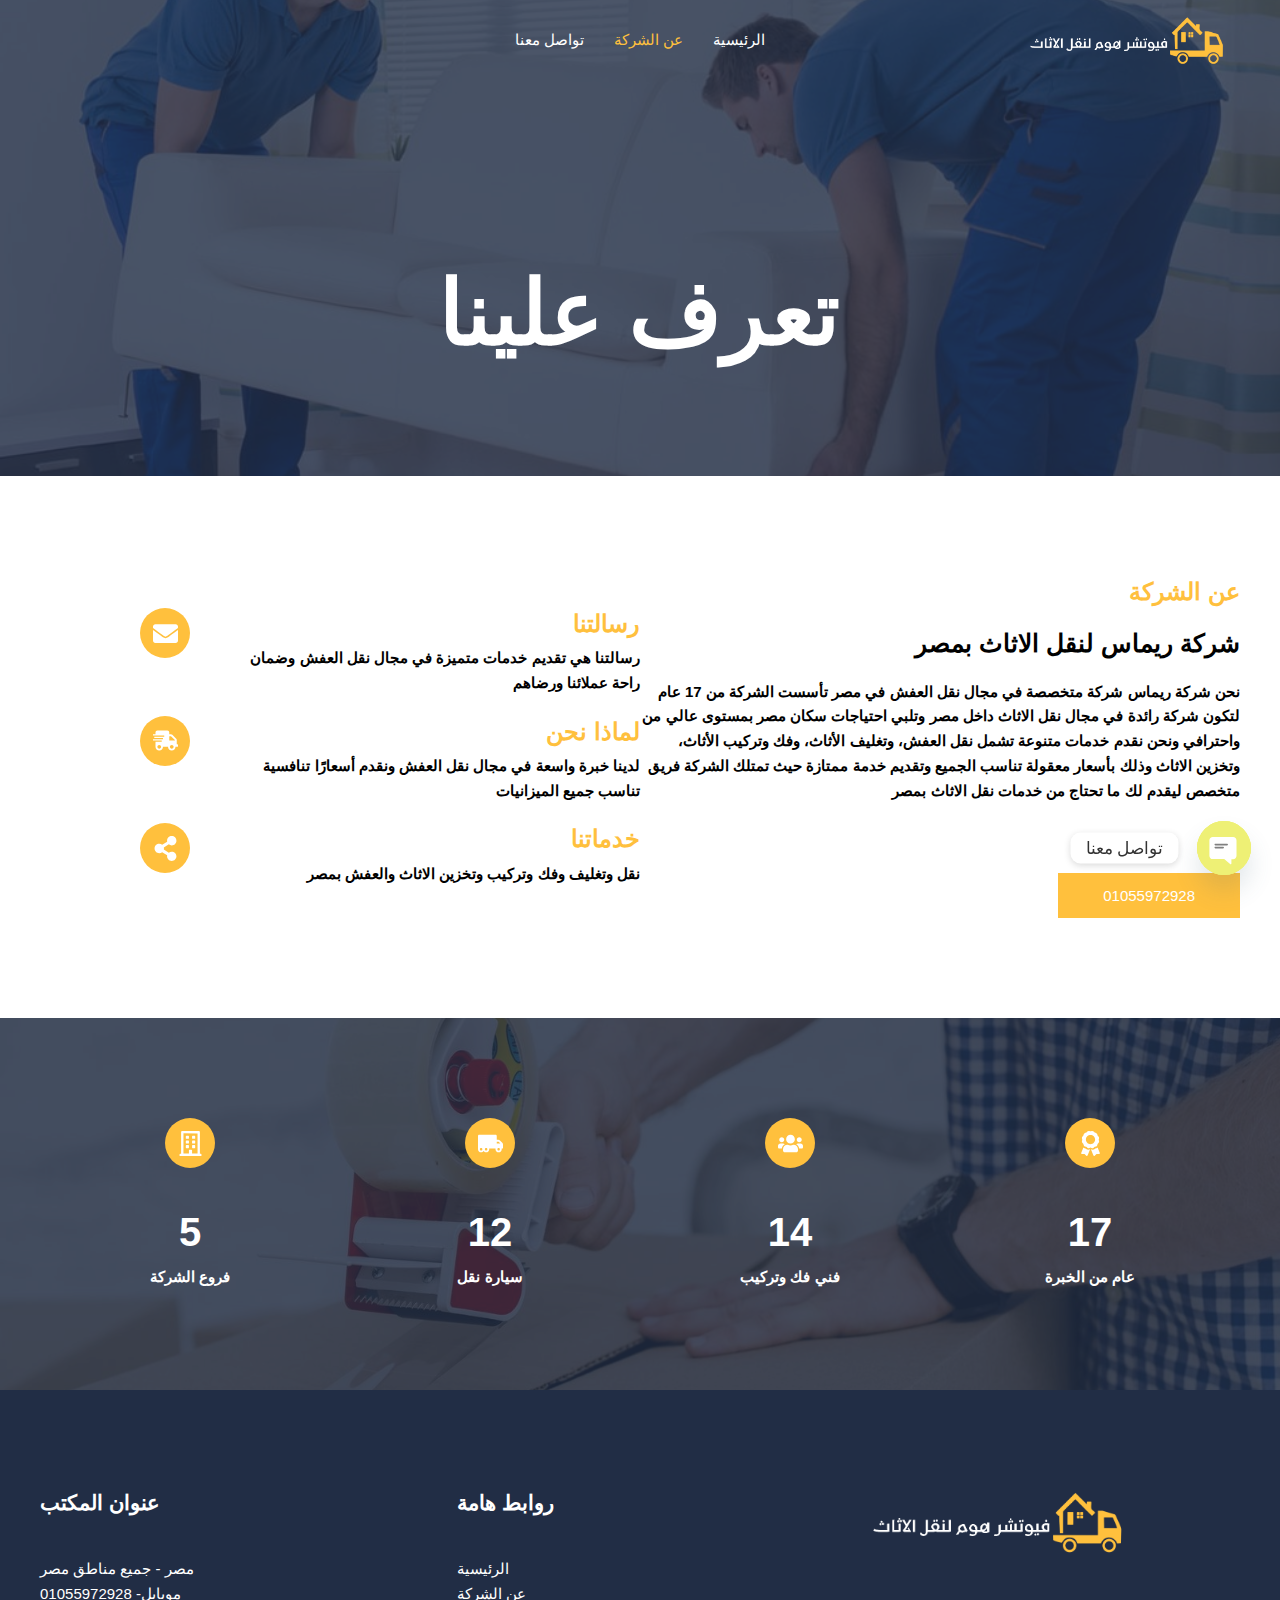
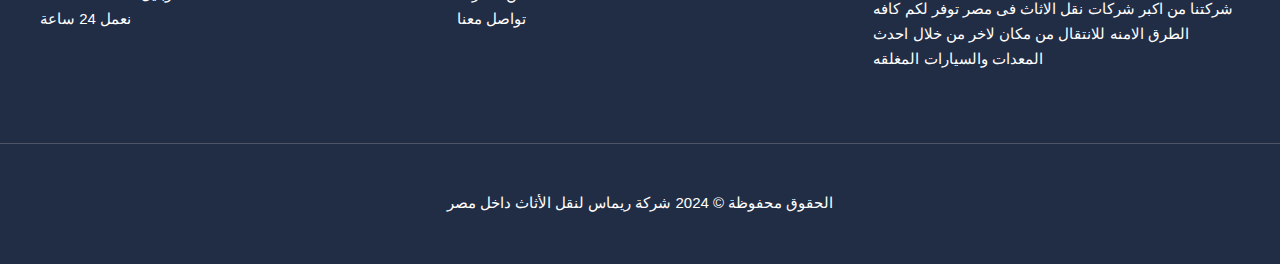
==== commit 94d5d0c9: "commit" ====
--- a/index-4.htm
+++ b/index-4.htm
@@ -86,7 +86,7 @@
 <body itemtype='https://schema.org/WebPage' itemscope='itemscope' class="rtl page-template-default page page-id-13 wp-custom-logo ast-desktop ast-page-builder-template ast-no-sidebar astra-4.7.3 ast-single-post ast-replace-site-logo-transparent ast-inherit-site-logo-transparent ast-theme-transparent-header ast-hfb-header elementor-default elementor-kit-307 elementor-page elementor-page-13">
 
 <!-- Google Tag Manager (noscript) --> <noscript><iframe src="https://www.googletagmanager.com/ns.html?id=GTM-NPSNR7LH" height="0" width="0" style="display:none;visibility:hidden"></iframe></noscript> <!-- End Google Tag Manager (noscript) -->
-		تخطي إلى المحتوى</a>
+		</a>
 
 <div class="hfeed site" id="page">
 			<header class="site-header header-main-layout-1 ast-primary-menu-enabled ast-logo-title-inline ast-hide-custom-menu-mobile ast-builder-menu-toggle-icon ast-mobile-header-inline" id="masthead" itemtype="https://schema.org/WPHeader" itemscope="itemscope" itemid="#masthead">
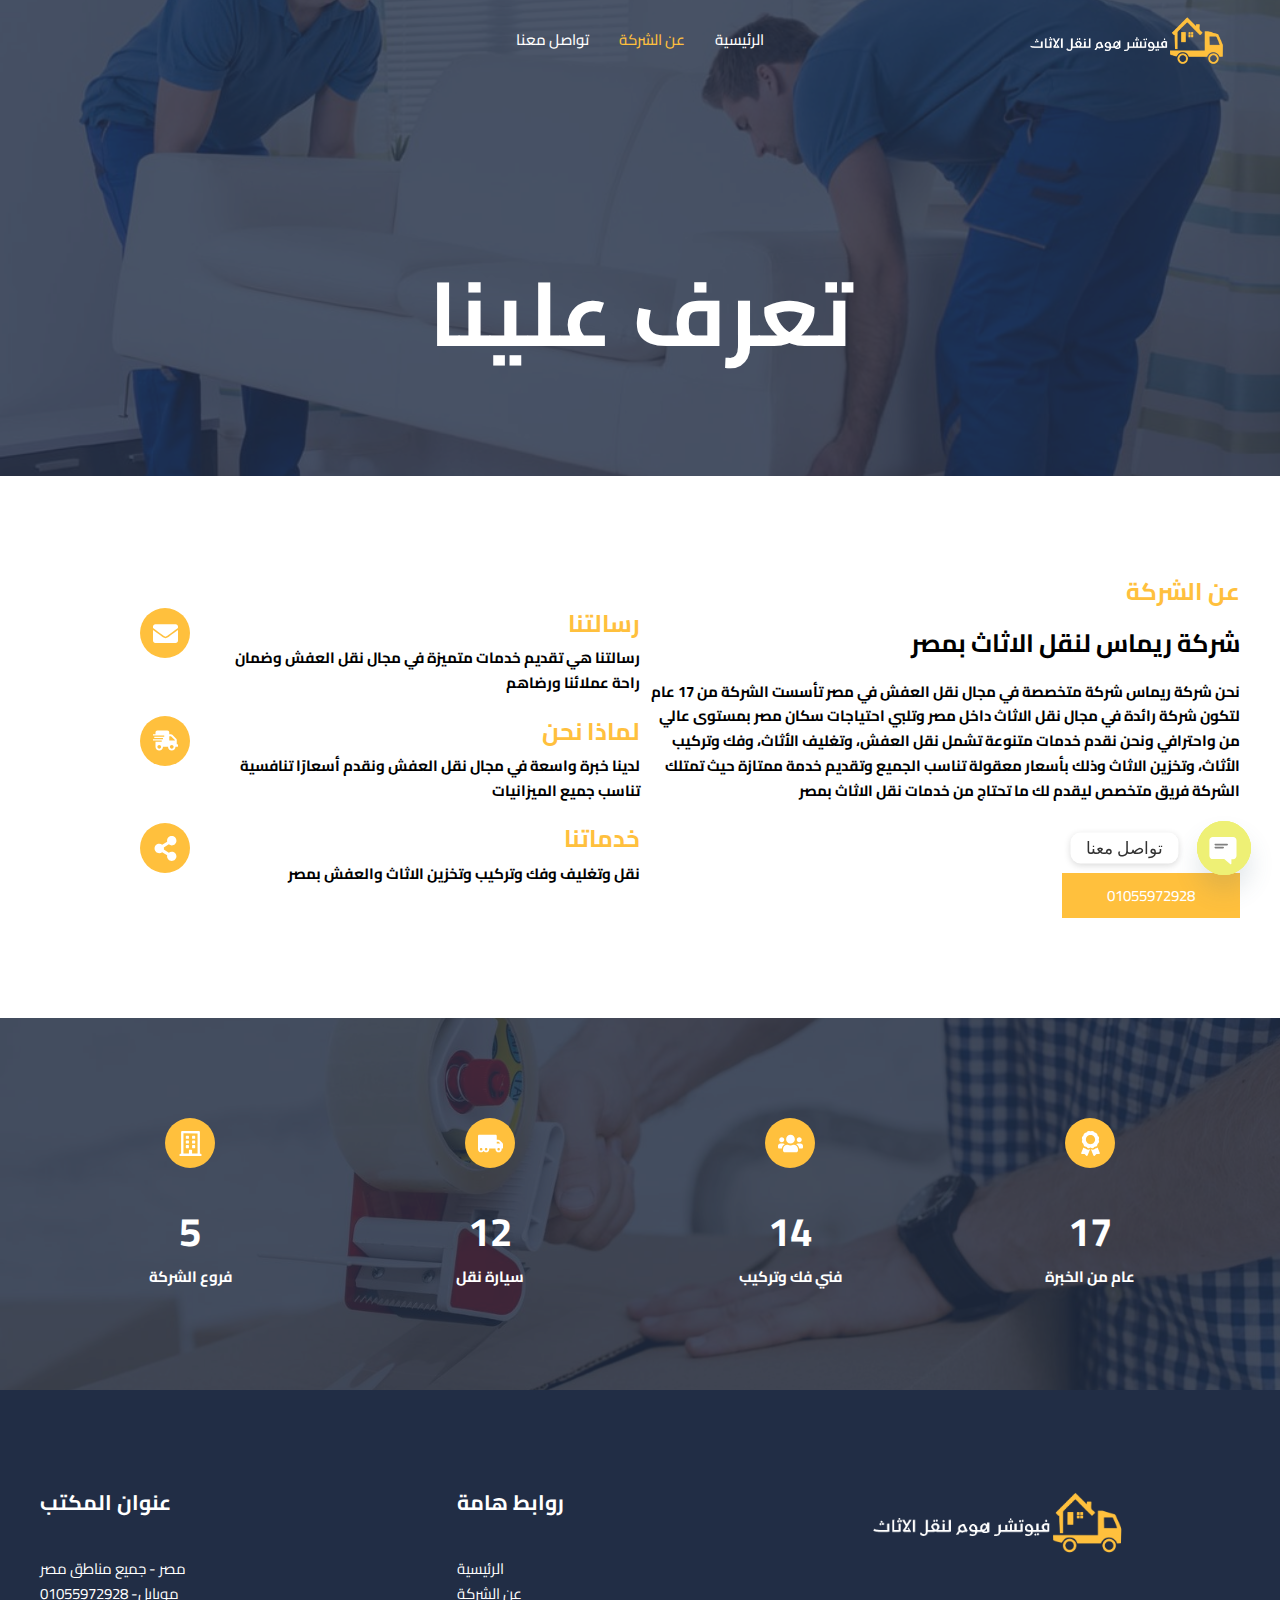
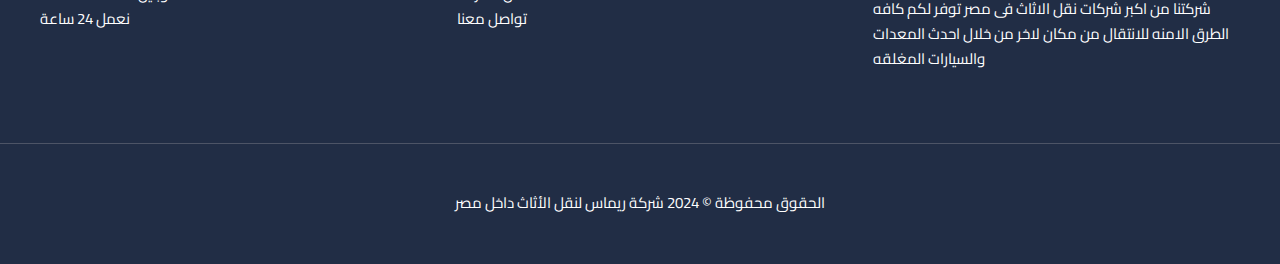
==== commit 0b2322b9: "commit" ====
--- a/index-4.htm
+++ b/index-4.htm
@@ -7,6 +7,8 @@
 	 <title>عن الشركة &#8211; شركة ريماس لنقل الأثاث داخل مصر</title>
 <meta name='robots' content='max-image-preview:large'>
 <link rel='dns-prefetch' href='//fonts.googleapis.com'>
+<link href="https://fonts.googleapis.com/css2?family=Cairo:wght@300;400;600;700;900&display=swap" rel="stylesheet">
+
 <link rel="alternate" type="application/rss+xml" title="شركة ريماس لنقل الأثاث داخل مصر &laquo; الخلاصة" href="index-1.htm">
 <link rel="alternate" type="application/rss+xml" title="شركة ريماس لنقل الأثاث داخل مصر &laquo; خلاصة التعليقات" href="index-2.htm">
 <script>
@@ -16,9 +18,9 @@
 </script>
 <link rel='stylesheet' id='astra-theme-css-rtl-css' href='main.min-rtl.css?ver=4.7.3' media='all'>
 <style id='astra-theme-css-inline-css'>
-:root{--ast-post-nav-space:0;--ast-container-default-xlg-padding:6.67em;--ast-container-default-lg-padding:5.67em;--ast-container-default-slg-padding:4.34em;--ast-container-default-md-padding:3.34em;--ast-container-default-sm-padding:6.67em;--ast-container-default-xs-padding:2.4em;--ast-container-default-xxs-padding:1.4em;--ast-code-block-background:#EEEEEE;--ast-comment-inputs-background:#FAFAFA;--ast-normal-container-width:1200px;--ast-narrow-container-width:750px;--ast-blog-title-font-weight:normal;--ast-blog-meta-weight:inherit;}html{font-size:93.75%;}a,.page-title{color:var(--ast-global-color-5);}a:hover,a:focus{color:var(--ast-global-color-1);}body,button,input,select,textarea,.ast-button,.ast-custom-button{font-family:'Kufam',sans-serif;font-weight:400;font-size:15px;font-size:1rem;line-height:var(--ast-body-line-height,1.65em);}blockquote{color:var(--ast-global-color-3);}h1,.entry-content h1,h2,.entry-content h2,h3,.entry-content h3,h4,.entry-content h4,h5,.entry-content h5,h6,.entry-content h6,.site-title,.site-title a{font-family:'Kufam',sans-serif;font-weight:700;}.site-title{font-size:35px;font-size:2.3333333333333rem;display:none;}header .custom-logo-link img{max-width:115px;}.astra-logo-svg{width:115px;}.site-header .site-description{font-size:15px;font-size:1rem;display:none;}.entry-title{font-size:26px;font-size:1.7333333333333rem;}.archive .ast-article-post .ast-article-inner,.blog .ast-article-post .ast-article-inner,.archive .ast-article-post .ast-article-inner:hover,.blog .ast-article-post .ast-article-inner:hover{overflow:hidden;}h1,.entry-content h1{font-size:90px;font-size:6rem;font-weight:700;font-family:'Kufam',sans-serif;line-height:1.4em;text-transform:uppercase;}h2,.entry-content h2{font-size:40px;font-size:2.6666666666667rem;font-weight:700;font-family:'Kufam',sans-serif;line-height:1.3em;}h3,.entry-content h3{font-size:24px;font-size:1.6rem;font-weight:700;font-family:'Kufam',sans-serif;line-height:1.3em;}h4,.entry-content h4{font-size:24px;font-size:1.6rem;line-height:1.2em;font-weight:700;font-family:'Kufam',sans-serif;}h5,.entry-content h5{font-size:20px;font-size:1.3333333333333rem;line-height:1.2em;font-weight:700;font-family:'Kufam',sans-serif;}h6,.entry-content h6{font-size:16px;font-size:1.0666666666667rem;line-height:1.25em;font-weight:700;font-family:'Kufam',sans-serif;}::selection{background-color:var(--ast-global-color-0);color:#000000;}body,h1,.entry-title a,.entry-content h1,h2,.entry-content h2,h3,.entry-content h3,h4,.entry-content h4,h5,.entry-content h5,h6,.entry-content h6{color:var(--ast-global-color-3);}.tagcloud a:hover,.tagcloud a:focus,.tagcloud a.current-item{color:#000000;border-color:var(--ast-global-color-5);background-color:var(--ast-global-color-5);}input:focus,input[type="text"]:focus,input[type="email"]:focus,input[type="url"]:focus,input[type="password"]:focus,input[type="reset"]:focus,input[type="search"]:focus,textarea:focus{border-color:var(--ast-global-color-5);}input[type="radio"]:checked,input[type=reset],input[type="checkbox"]:checked,input[type="checkbox"]:hover:checked,input[type="checkbox"]:focus:checked,input[type=range]::-webkit-slider-thumb{border-color:var(--ast-global-color-5);background-color:var(--ast-global-color-5);box-shadow:none;}.site-footer a:hover + .post-count,.site-footer a:focus + .post-count{background:var(--ast-global-color-5);border-color:var(--ast-global-color-5);}.single .nav-links .nav-previous,.single .nav-links .nav-next{color:var(--ast-global-color-5);}.entry-meta,.entry-meta *{line-height:1.45;color:var(--ast-global-color-5);}.entry-meta a:not(.ast-button):hover,.entry-meta a:not(.ast-button):hover *,.entry-meta a:not(.ast-button):focus,.entry-meta a:not(.ast-button):focus *,.page-links > .page-link,.page-links .page-link:hover,.post-navigation a:hover{color:var(--ast-global-color-1);}#cat option,.secondary .calendar_wrap thead a,.secondary .calendar_wrap thead a:visited{color:var(--ast-global-color-5);}.secondary .calendar_wrap #today,.ast-progress-val span{background:var(--ast-global-color-5);}.secondary a:hover + .post-count,.secondary a:focus + .post-count{background:var(--ast-global-color-5);border-color:var(--ast-global-color-5);}.calendar_wrap #today > a{color:#000000;}.page-links .page-link,.single .post-navigation a{color:var(--ast-global-color-5);}.ast-search-menu-icon .search-form button.search-submit{padding:0 4px;}.ast-search-menu-icon form.search-form{padding-right:0;}.ast-search-menu-icon.slide-search input.search-field{width:0;}.ast-header-search .ast-search-menu-icon.ast-dropdown-active .search-form,.ast-header-search .ast-search-menu-icon.ast-dropdown-active .search-field:focus{transition:all 0.2s;}.search-form input.search-field:focus{outline:none;}.ast-archive-title{color:var(--ast-global-color-2);}.wp-block-latest-posts > li > a{color:var(--ast-global-color-2);}.widget-title,.widget .wp-block-heading{font-size:21px;font-size:1.4rem;color:var(--ast-global-color-2);}.ast-search-menu-icon.slide-search a:focus-visible:focus-visible,.astra-search-icon:focus-visible,#close:focus-visible,a:focus-visible,.ast-menu-toggle:focus-visible,.site .skip-link:focus-visible,.wp-block-loginout input:focus-visible,.wp-block-search.wp-block-search__button-inside .wp-block-search__inside-wrapper,.ast-header-navigation-arrow:focus-visible,.woocommerce .wc-proceed-to-checkout > .checkout-button:focus-visible,.woocommerce .woocommerce-MyAccount-navigation ul li a:focus-visible,.ast-orders-table__row .ast-orders-table__cell:focus-visible,.woocommerce .woocommerce-order-details .order-again > .button:focus-visible,.woocommerce .woocommerce-message a.button.wc-forward:focus-visible,.woocommerce #minus_qty:focus-visible,.woocommerce #plus_qty:focus-visible,a#ast-apply-coupon:focus-visible,.woocommerce .woocommerce-info a:focus-visible,.woocommerce .astra-shop-summary-wrap a:focus-visible,.woocommerce a.wc-forward:focus-visible,#ast-apply-coupon:focus-visible,.woocommerce-js .woocommerce-mini-cart-item a.remove:focus-visible,#close:focus-visible,.button.search-submit:focus-visible,#search_submit:focus,.normal-search:focus-visible,.ast-header-account-wrap:focus-visible{outline-style:dotted;outline-color:inherit;outline-width:thin;}input:focus,input[type="text"]:focus,input[type="email"]:focus,input[type="url"]:focus,input[type="password"]:focus,input[type="reset"]:focus,input[type="search"]:focus,input[type="number"]:focus,textarea:focus,.wp-block-search__input:focus,[data-section="section-header-mobile-trigger"] .ast-button-wrap .ast-mobile-menu-trigger-minimal:focus,.ast-mobile-popup-drawer.active .menu-toggle-close:focus,.woocommerce-ordering select.orderby:focus,#ast-scroll-top:focus,#coupon_code:focus,.woocommerce-page #comment:focus,.woocommerce #reviews #respond input#submit:focus,.woocommerce a.add_to_cart_button:focus,.woocommerce .button.single_add_to_cart_button:focus,.woocommerce .woocommerce-cart-form button:focus,.woocommerce .woocommerce-cart-form__cart-item .quantity .qty:focus,.woocommerce .woocommerce-billing-fields .woocommerce-billing-fields__field-wrapper .woocommerce-input-wrapper > .input-text:focus,.woocommerce #order_comments:focus,.woocommerce #place_order:focus,.woocommerce .woocommerce-address-fields .woocommerce-address-fields__field-wrapper .woocommerce-input-wrapper > .input-text:focus,.woocommerce .woocommerce-MyAccount-content form button:focus,.woocommerce .woocommerce-MyAccount-content .woocommerce-EditAccountForm .woocommerce-form-row .woocommerce-Input.input-text:focus,.woocommerce .ast-woocommerce-container .woocommerce-pagination ul.page-numbers li a:focus,body #content .woocommerce form .form-row .select2-container--default .select2-selection--single:focus,#ast-coupon-code:focus,.woocommerce.woocommerce-js .quantity input[type=number]:focus,.woocommerce-js .woocommerce-mini-cart-item .quantity input[type=number]:focus,.woocommerce p#ast-coupon-trigger:focus{border-style:dotted;border-color:inherit;border-width:thin;}input{outline:none;}.ast-logo-title-inline .site-logo-img{padding-right:1em;}.site-logo-img img{ transition:all 0.2s linear;}body .ast-oembed-container *{position:absolute;top:0;width:100%;height:100%;right:0;}body .wp-block-embed-pocket-casts .ast-oembed-container *{position:unset;}.ast-single-post-featured-section + article {margin-top: 2em;}.site-content .ast-single-post-featured-section img {width: 100%;overflow: hidden;object-fit: cover;}.site > .ast-single-related-posts-container {margin-top: 0;}@media (min-width: 922px) {.ast-desktop .ast-container--narrow {max-width: var(--ast-narrow-container-width);margin: 0 auto;}}.ast-page-builder-template .hentry {margin: 0;}.ast-page-builder-template .site-content > .ast-container {max-width: 100%;padding: 0;}.ast-page-builder-template .site .site-content #primary {padding: 0;margin: 0;}.ast-page-builder-template .no-results {text-align: center;margin: 4em auto;}.ast-page-builder-template .ast-pagination {padding: 2em;}.ast-page-builder-template .entry-header.ast-no-title.ast-no-thumbnail {margin-top: 0;}.ast-page-builder-template .entry-header.ast-header-without-markup {margin-top: 0;margin-bottom: 0;}.ast-page-builder-template .entry-header.ast-no-title.ast-no-meta {margin-bottom: 0;}.ast-page-builder-template.single .post-navigation {padding-bottom: 2em;}.ast-page-builder-template.single-post .site-content > .ast-container {max-width: 100%;}.ast-page-builder-template .entry-header {margin-top: 4em;margin-left: auto;margin-right: auto;padding-left: 20px;padding-right: 20px;}.single.ast-page-builder-template .entry-header {padding-left: 20px;padding-right: 20px;}.ast-page-builder-template .ast-archive-description {margin: 4em auto 0;padding-left: 20px;padding-right: 20px;}@media (max-width:921.9px){#ast-desktop-header{display:none;}}@media (min-width:922px){#ast-mobile-header{display:none;}}.wp-block-buttons.aligncenter{justify-content:center;}@media (max-width:921px){.ast-theme-transparent-header #primary,.ast-theme-transparent-header #secondary{padding:0;}}@media (max-width:921px){.ast-plain-container.ast-no-sidebar #primary{padding:0;}}.ast-plain-container.ast-no-sidebar #primary{margin-top:0;margin-bottom:0;}.wp-block-button.is-style-outline .wp-block-button__link{border-color:var(--ast-global-color-0);border-top-width:0px;border-right-width:0px;border-bottom-width:0px;border-left-width:0px;}div.wp-block-button.is-style-outline > .wp-block-button__link:not(.has-text-color),div.wp-block-button.wp-block-button__link.is-style-outline:not(.has-text-color){color:var(--ast-global-color-0);}.wp-block-button.is-style-outline .wp-block-button__link:hover,.wp-block-buttons .wp-block-button.is-style-outline .wp-block-button__link:focus,.wp-block-buttons .wp-block-button.is-style-outline > .wp-block-button__link:not(.has-text-color):hover,.wp-block-buttons .wp-block-button.wp-block-button__link.is-style-outline:not(.has-text-color):hover{color:var(--ast-global-color-2);background-color:var(--ast-global-color-1);border-color:var(--ast-global-color-1);}.post-page-numbers.current .page-link,.ast-pagination .page-numbers.current{color:#000000;border-color:var(--ast-global-color-0);background-color:var(--ast-global-color-0);}.wp-block-button.is-style-outline .wp-block-button__link{border-top-width:0px;border-right-width:0px;border-bottom-width:0px;border-left-width:0px;}.wp-block-button.is-style-outline .wp-block-button__link.wp-element-button,.ast-outline-button{border-color:var(--ast-global-color-0);font-family:inherit;font-weight:500;line-height:1em;border-top-left-radius:0px;border-top-right-radius:0px;border-bottom-right-radius:0px;border-bottom-left-radius:0px;}.wp-block-buttons .wp-block-button.is-style-outline > .wp-block-button__link:not(.has-text-color),.wp-block-buttons .wp-block-button.wp-block-button__link.is-style-outline:not(.has-text-color),.ast-outline-button{color:var(--ast-global-color-0);}.wp-block-button.is-style-outline .wp-block-button__link:hover,.wp-block-buttons .wp-block-button.is-style-outline .wp-block-button__link:focus,.wp-block-buttons .wp-block-button.is-style-outline > .wp-block-button__link:not(.has-text-color):hover,.wp-block-buttons .wp-block-button.wp-block-button__link.is-style-outline:not(.has-text-color):hover,.ast-outline-button:hover,.ast-outline-button:focus,.wp-block-uagb-buttons-child .uagb-buttons-repeater.ast-outline-button:hover,.wp-block-uagb-buttons-child .uagb-buttons-repeater.ast-outline-button:focus{color:var(--ast-global-color-2);background-color:var(--ast-global-color-1);border-color:var(--ast-global-color-1);}.wp-block-button .wp-block-button__link.wp-element-button.is-style-outline:not(.has-background),.wp-block-button.is-style-outline>.wp-block-button__link.wp-element-button:not(.has-background),.ast-outline-button{background-color:var(--ast-global-color-0);}.entry-content[ast-blocks-layout] > figure{margin-bottom:1em;}h1.widget-title{font-weight:700;}h2.widget-title{font-weight:700;}h3.widget-title{font-weight:700;}@media (max-width:921px){.ast-separate-container #primary,.ast-separate-container #secondary{padding:1.5em 0;}#primary,#secondary{padding:1.5em 0;margin:0;}.ast-left-sidebar #content > .ast-container{display:flex;flex-direction:column-reverse;width:100%;}.ast-separate-container .ast-article-post,.ast-separate-container .ast-article-single{padding:1.5em 2.14em;}.ast-author-box img.avatar{margin:20px 0 0 0;}}@media (min-width:922px){.ast-separate-container.ast-right-sidebar #primary,.ast-separate-container.ast-left-sidebar #primary{border:0;}.search-no-results.ast-separate-container #primary{margin-bottom:4em;}}.elementor-button-wrapper .elementor-button{border-style:solid;text-decoration:none;border-top-width:0px;border-right-width:0px;border-left-width:0px;border-bottom-width:0px;}body .elementor-button.elementor-size-sm,body .elementor-button.elementor-size-xs,body .elementor-button.elementor-size-md,body .elementor-button.elementor-size-lg,body .elementor-button.elementor-size-xl,body .elementor-button{border-top-left-radius:0px;border-top-right-radius:0px;border-bottom-right-radius:0px;border-bottom-left-radius:0px;padding-top:15px;padding-right:45px;padding-bottom:15px;padding-left:45px;}.elementor-button-wrapper .elementor-button{border-color:var(--ast-global-color-0);background-color:var(--ast-global-color-0);}.elementor-button-wrapper .elementor-button:hover,.elementor-button-wrapper .elementor-button:focus{color:var(--ast-global-color-2);background-color:var(--ast-global-color-1);border-color:var(--ast-global-color-1);}.wp-block-button .wp-block-button__link ,.elementor-button-wrapper .elementor-button,.elementor-button-wrapper .elementor-button:visited{color:var(--ast-global-color-2);}.elementor-button-wrapper .elementor-button{font-weight:500;line-height:1em;text-transform:uppercase;}.wp-block-button .wp-block-button__link:hover,.wp-block-button .wp-block-button__link:focus{color:var(--ast-global-color-2);background-color:var(--ast-global-color-1);border-color:var(--ast-global-color-1);}.elementor-widget-heading h1.elementor-heading-title{line-height:1.4em;}.elementor-widget-heading h2.elementor-heading-title{line-height:1.3em;}.elementor-widget-heading h3.elementor-heading-title{line-height:1.3em;}.elementor-widget-heading h4.elementor-heading-title{line-height:1.2em;}.elementor-widget-heading h5.elementor-heading-title{line-height:1.2em;}.elementor-widget-heading h6.elementor-heading-title{line-height:1.25em;}.wp-block-button .wp-block-button__link,.wp-block-search .wp-block-search__button,body .wp-block-file .wp-block-file__button{border-style:solid;border-top-width:0px;border-right-width:0px;border-left-width:0px;border-bottom-width:0px;border-color:var(--ast-global-color-0);background-color:var(--ast-global-color-0);color:var(--ast-global-color-2);font-family:inherit;font-weight:500;line-height:1em;text-transform:uppercase;border-top-left-radius:0px;border-top-right-radius:0px;border-bottom-right-radius:0px;border-bottom-left-radius:0px;padding-top:15px;padding-right:45px;padding-bottom:15px;padding-left:45px;}.menu-toggle,button,.ast-button,.ast-custom-button,.button,input#submit,input[type="button"],input[type="submit"],input[type="reset"],form[CLASS*="wp-block-search__"].wp-block-search .wp-block-search__inside-wrapper .wp-block-search__button,body .wp-block-file .wp-block-file__button,.woocommerce-js a.button,.woocommerce button.button,.woocommerce .woocommerce-message a.button,.woocommerce #respond input#submit.alt,.woocommerce input.button.alt,.woocommerce input.button,.woocommerce input.button:disabled,.woocommerce input.button:disabled[disabled],.woocommerce input.button:disabled:hover,.woocommerce input.button:disabled[disabled]:hover,.woocommerce #respond input#submit,.woocommerce button.button.alt.disabled,.wc-block-grid__products .wc-block-grid__product .wp-block-button__link,.wc-block-grid__product-onsale,[CLASS*="wc-block"] button,.woocommerce-js .astra-cart-drawer .astra-cart-drawer-content .woocommerce-mini-cart__buttons .button:not(.checkout):not(.ast-continue-shopping),.woocommerce-js .astra-cart-drawer .astra-cart-drawer-content .woocommerce-mini-cart__buttons a.checkout,.woocommerce button.button.alt.disabled.wc-variation-selection-needed,[CLASS*="wc-block"] .wc-block-components-button{border-style:solid;border-top-width:0px;border-right-width:0px;border-left-width:0px;border-bottom-width:0px;color:var(--ast-global-color-2);border-color:var(--ast-global-color-0);background-color:var(--ast-global-color-0);padding-top:15px;padding-right:45px;padding-bottom:15px;padding-left:45px;font-family:inherit;font-weight:500;line-height:1em;text-transform:uppercase;border-top-left-radius:0px;border-top-right-radius:0px;border-bottom-right-radius:0px;border-bottom-left-radius:0px;}button:focus,.menu-toggle:hover,button:hover,.ast-button:hover,.ast-custom-button:hover .button:hover,.ast-custom-button:hover ,input[type=reset]:hover,input[type=reset]:focus,input#submit:hover,input#submit:focus,input[type="button"]:hover,input[type="button"]:focus,input[type="submit"]:hover,input[type="submit"]:focus,form[CLASS*="wp-block-search__"].wp-block-search .wp-block-search__inside-wrapper .wp-block-search__button:hover,form[CLASS*="wp-block-search__"].wp-block-search .wp-block-search__inside-wrapper .wp-block-search__button:focus,body .wp-block-file .wp-block-file__button:hover,body .wp-block-file .wp-block-file__button:focus,.woocommerce-js a.button:hover,.woocommerce button.button:hover,.woocommerce .woocommerce-message a.button:hover,.woocommerce #respond input#submit:hover,.woocommerce #respond input#submit.alt:hover,.woocommerce input.button.alt:hover,.woocommerce input.button:hover,.woocommerce button.button.alt.disabled:hover,.wc-block-grid__products .wc-block-grid__product .wp-block-button__link:hover,[CLASS*="wc-block"] button:hover,.woocommerce-js .astra-cart-drawer .astra-cart-drawer-content .woocommerce-mini-cart__buttons .button:not(.checkout):not(.ast-continue-shopping):hover,.woocommerce-js .astra-cart-drawer .astra-cart-drawer-content .woocommerce-mini-cart__buttons a.checkout:hover,.woocommerce button.button.alt.disabled.wc-variation-selection-needed:hover,[CLASS*="wc-block"] .wc-block-components-button:hover,[CLASS*="wc-block"] .wc-block-components-button:focus{color:var(--ast-global-color-2);background-color:var(--ast-global-color-1);border-color:var(--ast-global-color-1);}@media (max-width:921px){.ast-mobile-header-stack .main-header-bar .ast-search-menu-icon{display:inline-block;}.ast-header-break-point.ast-header-custom-item-outside .ast-mobile-header-stack .main-header-bar .ast-search-icon{margin:0;}.ast-comment-avatar-wrap img{max-width:2.5em;}.ast-comment-meta{padding:0 1.8888em 1.3333em;}.ast-separate-container .ast-comment-list li.depth-1{padding:1.5em 2.14em;}.ast-separate-container .comment-respond{padding:2em 2.14em;}}@media (min-width:544px){.ast-container{max-width:100%;}}@media (max-width:544px){.ast-separate-container .ast-article-post,.ast-separate-container .ast-article-single,.ast-separate-container .comments-title,.ast-separate-container .ast-archive-description{padding:1.5em 1em;}.ast-separate-container #content .ast-container{padding-left:0.54em;padding-right:0.54em;}.ast-separate-container .ast-comment-list .bypostauthor{padding:.5em;}.ast-search-menu-icon.ast-dropdown-active .search-field{width:170px;}} #ast-mobile-header .ast-site-header-cart-li a{pointer-events:none;} #ast-desktop-header .ast-site-header-cart-li a{pointer-events:none;}body,.ast-separate-container{background-color:var(--ast-global-color-4);background-image:none;}@media (max-width:921px){.site-title{display:none;}.site-header .site-description{display:none;}h1,.entry-content h1{font-size:60px;}h2,.entry-content h2{font-size:35px;}h3,.entry-content h3{font-size:22px;}}@media (max-width:544px){.site-title{display:none;}.site-header .site-description{display:none;}h1,.entry-content h1{font-size:35px;}h2,.entry-content h2{font-size:30px;}h3,.entry-content h3{font-size:20px;}}@media (max-width:921px){html{font-size:85.5%;}}@media (max-width:544px){html{font-size:85.5%;}}@media (min-width:922px){.ast-container{max-width:1240px;}}@media (min-width:922px){.site-content .ast-container{display:flex;}}@media (max-width:921px){.site-content .ast-container{flex-direction:column;}}@media (min-width:922px){.main-header-menu .sub-menu .menu-item.ast-left-align-sub-menu:hover > .sub-menu,.main-header-menu .sub-menu .menu-item.ast-left-align-sub-menu.focus > .sub-menu{margin-left:-0px;}}.ast-theme-transparent-header [data-section="section-header-mobile-trigger"] .ast-button-wrap .ast-mobile-menu-trigger-minimal{background:transparent;}.site .comments-area{padding-bottom:3em;}.wp-block-file {display: flex;align-items: center;flex-wrap: wrap;justify-content: space-between;}.wp-block-pullquote {border: none;}.wp-block-pullquote blockquote::before {content: "\201D";font-family: "Helvetica",sans-serif;display: flex;transform: rotate( 180deg );font-size: 6rem;font-style: normal;line-height: 1;font-weight: bold;align-items: center;justify-content: center;}.has-text-align-right > blockquote::before {justify-content: flex-start;}.has-text-align-left > blockquote::before {justify-content: flex-end;}figure.wp-block-pullquote.is-style-solid-color blockquote {max-width: 100%;text-align: inherit;}html body {--wp--custom--ast-default-block-top-padding: 3em;--wp--custom--ast-default-block-right-padding: 3em;--wp--custom--ast-default-block-bottom-padding: 3em;--wp--custom--ast-default-block-left-padding: 3em;--wp--custom--ast-container-width: 1200px;--wp--custom--ast-content-width-size: 1200px;--wp--custom--ast-wide-width-size: calc(1200px + var(--wp--custom--ast-default-block-left-padding) + var(--wp--custom--ast-default-block-right-padding));}.ast-narrow-container {--wp--custom--ast-content-width-size: 750px;--wp--custom--ast-wide-width-size: 750px;}@media(max-width: 921px) {html body {--wp--custom--ast-default-block-top-padding: 3em;--wp--custom--ast-default-block-right-padding: 2em;--wp--custom--ast-default-block-bottom-padding: 3em;--wp--custom--ast-default-block-left-padding: 2em;}}@media(max-width: 544px) {html body {--wp--custom--ast-default-block-top-padding: 3em;--wp--custom--ast-default-block-right-padding: 1.5em;--wp--custom--ast-default-block-bottom-padding: 3em;--wp--custom--ast-default-block-left-padding: 1.5em;}}.entry-content > .wp-block-group,.entry-content > .wp-block-cover,.entry-content > .wp-block-columns {padding-top: var(--wp--custom--ast-default-block-top-padding);padding-right: var(--wp--custom--ast-default-block-right-padding);padding-bottom: var(--wp--custom--ast-default-block-bottom-padding);padding-left: var(--wp--custom--ast-default-block-left-padding);}.ast-plain-container.ast-no-sidebar .entry-content > .alignfull,.ast-page-builder-template .ast-no-sidebar .entry-content > .alignfull {margin-left: calc( -50vw + 50%);margin-right: calc( -50vw + 50%);max-width: 100vw;width: 100vw;}.ast-plain-container.ast-no-sidebar .entry-content .alignfull .alignfull,.ast-page-builder-template.ast-no-sidebar .entry-content .alignfull .alignfull,.ast-plain-container.ast-no-sidebar .entry-content .alignfull .alignwide,.ast-page-builder-template.ast-no-sidebar .entry-content .alignfull .alignwide,.ast-plain-container.ast-no-sidebar .entry-content .alignwide .alignfull,.ast-page-builder-template.ast-no-sidebar .entry-content .alignwide .alignfull,.ast-plain-container.ast-no-sidebar .entry-content .alignwide .alignwide,.ast-page-builder-template.ast-no-sidebar .entry-content .alignwide .alignwide,.ast-plain-container.ast-no-sidebar .entry-content .wp-block-column .alignfull,.ast-page-builder-template.ast-no-sidebar .entry-content .wp-block-column .alignfull,.ast-plain-container.ast-no-sidebar .entry-content .wp-block-column .alignwide,.ast-page-builder-template.ast-no-sidebar .entry-content .wp-block-column .alignwide {margin-left: auto;margin-right: auto;width: 100%;}[ast-blocks-layout] .wp-block-separator:not(.is-style-dots) {height: 0;}[ast-blocks-layout] .wp-block-separator {margin: 20px auto;}[ast-blocks-layout] .wp-block-separator:not(.is-style-wide):not(.is-style-dots) {max-width: 100px;}[ast-blocks-layout] .wp-block-separator.has-background {padding: 0;}.entry-content[ast-blocks-layout] > * {max-width: var(--wp--custom--ast-content-width-size);margin-left: auto;margin-right: auto;}.entry-content[ast-blocks-layout] > .alignwide {max-width: var(--wp--custom--ast-wide-width-size);}.entry-content[ast-blocks-layout] .alignfull {max-width: none;}.entry-content .wp-block-columns {margin-bottom: 0;}blockquote {margin: 1.5em;border-color: rgba(0,0,0,0.05);}.wp-block-quote:not(.has-text-align-right):not(.has-text-align-center) {border-right: 5px solid rgba(0,0,0,0.05);}.has-text-align-right > blockquote,blockquote.has-text-align-right {border-left: 5px solid rgba(0,0,0,0.05);}.has-text-align-left > blockquote,blockquote.has-text-align-left {border-right: 5px solid rgba(0,0,0,0.05);}.wp-block-site-tagline,.wp-block-latest-posts .read-more {margin-top: 15px;}.wp-block-loginout p label {display: block;}.wp-block-loginout p:not(.login-remember):not(.login-submit) input {width: 100%;}.wp-block-loginout input:focus {border-color: transparent;}.wp-block-loginout input:focus {outline: thin dotted;}.entry-content .wp-block-media-text .wp-block-media-text__content {padding: 0 0 0 8%;}.entry-content .wp-block-media-text.has-media-on-the-right .wp-block-media-text__content {padding: 0 8% 0 0;}.entry-content .wp-block-media-text.has-background .wp-block-media-text__content {padding: 8%;}.entry-content .wp-block-cover:not([class*="background-color"]) .wp-block-cover__inner-container,.entry-content .wp-block-cover:not([class*="background-color"]) .wp-block-cover-image-text,.entry-content .wp-block-cover:not([class*="background-color"]) .wp-block-cover-text,.entry-content .wp-block-cover-image:not([class*="background-color"]) .wp-block-cover__inner-container,.entry-content .wp-block-cover-image:not([class*="background-color"]) .wp-block-cover-image-text,.entry-content .wp-block-cover-image:not([class*="background-color"]) .wp-block-cover-text {color: var(--ast-global-color-5);}.wp-block-loginout .login-remember input {width: 1.1rem;height: 1.1rem;margin: 0 5px 4px 0;vertical-align: middle;}.wp-block-latest-posts > li > *:first-child,.wp-block-latest-posts:not(.is-grid) > li:first-child {margin-top: 0;}.entry-content .wp-block-buttons,.entry-content .wp-block-uagb-buttons {margin-bottom: 1.5em;}.wp-block-search__inside-wrapper .wp-block-search__input {padding: 0 10px;color: var(--ast-global-color-3);background: var(--ast-global-color-5);border-color: var(--ast-border-color);}.wp-block-latest-posts .read-more {margin-bottom: 1.5em;}.wp-block-search__no-button .wp-block-search__inside-wrapper .wp-block-search__input {padding-top: 5px;padding-bottom: 5px;}.wp-block-latest-posts .wp-block-latest-posts__post-date,.wp-block-latest-posts .wp-block-latest-posts__post-author {font-size: 1rem;}.wp-block-latest-posts > li > *,.wp-block-latest-posts:not(.is-grid) > li {margin-top: 12px;margin-bottom: 12px;}.ast-page-builder-template .entry-content[ast-blocks-layout] > *,.ast-page-builder-template .entry-content[ast-blocks-layout] > .alignfull > * {max-width: none;}.ast-page-builder-template .entry-content[ast-blocks-layout] > .alignwide > * {max-width: var(--wp--custom--ast-wide-width-size);}.ast-page-builder-template .entry-content[ast-blocks-layout] > .inherit-container-width > *,.ast-page-builder-template .entry-content[ast-blocks-layout] > * > *,.entry-content[ast-blocks-layout] > .wp-block-cover .wp-block-cover__inner-container {max-width: var(--wp--custom--ast-content-width-size);margin-left: auto;margin-right: auto;}.entry-content[ast-blocks-layout] .wp-block-cover:not(.alignleft):not(.alignright) {width: auto;}@media(max-width: 1200px) {.ast-separate-container .entry-content > .alignfull,.ast-separate-container .entry-content[ast-blocks-layout] > .alignwide,.ast-plain-container .entry-content[ast-blocks-layout] > .alignwide,.ast-plain-container .entry-content .alignfull {margin-left: calc(-1 * min(var(--ast-container-default-xlg-padding),20px)) ;margin-right: calc(-1 * min(var(--ast-container-default-xlg-padding),20px));}}@media(min-width: 1201px) {.ast-separate-container .entry-content > .alignfull {margin-left: calc(-1 * var(--ast-container-default-xlg-padding) );margin-right: calc(-1 * var(--ast-container-default-xlg-padding) );}.ast-separate-container .entry-content[ast-blocks-layout] > .alignwide,.ast-plain-container .entry-content[ast-blocks-layout] > .alignwide {margin-left: calc(-1 * var(--wp--custom--ast-default-block-left-padding) );margin-right: calc(-1 * var(--wp--custom--ast-default-block-right-padding) );}}@media(min-width: 921px) {.ast-separate-container .entry-content .wp-block-group.alignwide:not(.inherit-container-width) > :where(:not(.alignleft):not(.alignright)),.ast-plain-container .entry-content .wp-block-group.alignwide:not(.inherit-container-width) > :where(:not(.alignleft):not(.alignright)) {max-width: calc( var(--wp--custom--ast-content-width-size) + 80px );}.ast-plain-container.ast-right-sidebar .entry-content[ast-blocks-layout] .alignfull,.ast-plain-container.ast-left-sidebar .entry-content[ast-blocks-layout] .alignfull {margin-left: -60px;margin-right: -60px;}}@media(min-width: 544px) {.entry-content > .alignleft {margin-left: 20px;}.entry-content > .alignright {margin-right: 20px;}}@media (max-width:544px){.wp-block-columns .wp-block-column:not(:last-child){margin-bottom:20px;}.wp-block-latest-posts{margin:0;}}@media( max-width: 600px ) {.entry-content .wp-block-media-text .wp-block-media-text__content,.entry-content .wp-block-media-text.has-media-on-the-right .wp-block-media-text__content {padding: 8% 0 0;}.entry-content .wp-block-media-text.has-background .wp-block-media-text__content {padding: 8%;}}.ast-page-builder-template .entry-header {padding-right: 0;}.ast-narrow-container .site-content .wp-block-uagb-image--align-full .wp-block-uagb-image__figure {max-width: 100%;margin-left: auto;margin-right: auto;}:root .has-ast-global-color-0-color{color:var(--ast-global-color-0);}:root .has-ast-global-color-0-background-color{background-color:var(--ast-global-color-0);}:root .wp-block-button .has-ast-global-color-0-color{color:var(--ast-global-color-0);}:root .wp-block-button .has-ast-global-color-0-background-color{background-color:var(--ast-global-color-0);}:root .has-ast-global-color-1-color{color:var(--ast-global-color-1);}:root .has-ast-global-color-1-background-color{background-color:var(--ast-global-color-1);}:root .wp-block-button .has-ast-global-color-1-color{color:var(--ast-global-color-1);}:root .wp-block-button .has-ast-global-color-1-background-color{background-color:var(--ast-global-color-1);}:root .has-ast-global-color-2-color{color:var(--ast-global-color-2);}:root .has-ast-global-color-2-background-color{background-color:var(--ast-global-color-2);}:root .wp-block-button .has-ast-global-color-2-color{color:var(--ast-global-color-2);}:root .wp-block-button .has-ast-global-color-2-background-color{background-color:var(--ast-global-color-2);}:root .has-ast-global-color-3-color{color:var(--ast-global-color-3);}:root .has-ast-global-color-3-background-color{background-color:var(--ast-global-color-3);}:root .wp-block-button .has-ast-global-color-3-color{color:var(--ast-global-color-3);}:root .wp-block-button .has-ast-global-color-3-background-color{background-color:var(--ast-global-color-3);}:root .has-ast-global-color-4-color{color:var(--ast-global-color-4);}:root .has-ast-global-color-4-background-color{background-color:var(--ast-global-color-4);}:root .wp-block-button .has-ast-global-color-4-color{color:var(--ast-global-color-4);}:root .wp-block-button .has-ast-global-color-4-background-color{background-color:var(--ast-global-color-4);}:root .has-ast-global-color-5-color{color:var(--ast-global-color-5);}:root .has-ast-global-color-5-background-color{background-color:var(--ast-global-color-5);}:root .wp-block-button .has-ast-global-color-5-color{color:var(--ast-global-color-5);}:root .wp-block-button .has-ast-global-color-5-background-color{background-color:var(--ast-global-color-5);}:root .has-ast-global-color-6-color{color:var(--ast-global-color-6);}:root .has-ast-global-color-6-background-color{background-color:var(--ast-global-color-6);}:root .wp-block-button .has-ast-global-color-6-color{color:var(--ast-global-color-6);}:root .wp-block-button .has-ast-global-color-6-background-color{background-color:var(--ast-global-color-6);}:root .has-ast-global-color-7-color{color:var(--ast-global-color-7);}:root .has-ast-global-color-7-background-color{background-color:var(--ast-global-color-7);}:root .wp-block-button .has-ast-global-color-7-color{color:var(--ast-global-color-7);}:root .wp-block-button .has-ast-global-color-7-background-color{background-color:var(--ast-global-color-7);}:root .has-ast-global-color-8-color{color:var(--ast-global-color-8);}:root .has-ast-global-color-8-background-color{background-color:var(--ast-global-color-8);}:root .wp-block-button .has-ast-global-color-8-color{color:var(--ast-global-color-8);}:root .wp-block-button .has-ast-global-color-8-background-color{background-color:var(--ast-global-color-8);}:root{--ast-global-color-0:#ffc03d;--ast-global-color-1:#f8b526;--ast-global-color-2:#212d45;--ast-global-color-3:#4b4f58;--ast-global-color-4:#F5F5F5;--ast-global-color-5:#FFFFFF;--ast-global-color-6:#F2F5F7;--ast-global-color-7:#212d45;--ast-global-color-8:#000000;}:root {--ast-border-color : #dddddd;}.ast-single-entry-banner {-js-display: flex;display: flex;flex-direction: column;justify-content: center;text-align: center;position: relative;background: #eeeeee;}.ast-single-entry-banner[data-banner-layout="layout-1"] {max-width: 1200px;background: inherit;padding: 20px 0;}.ast-single-entry-banner[data-banner-width-type="custom"] {margin: 0 auto;width: 100%;}.ast-single-entry-banner + .site-content .entry-header {margin-bottom: 0;}.site .ast-author-avatar {--ast-author-avatar-size: ;}a.ast-underline-text {text-decoration: underline;}.ast-container > .ast-terms-link {position: relative;display: block;}a.ast-button.ast-badge-tax {padding: 4px 8px;border-radius: 3px;font-size: inherit;}header.entry-header > *:not(:last-child){margin-bottom:10px;}.ast-archive-entry-banner {-js-display: flex;display: flex;flex-direction: column;justify-content: center;text-align: center;position: relative;background: #eeeeee;}.ast-archive-entry-banner[data-banner-width-type="custom"] {margin: 0 auto;width: 100%;}.ast-archive-entry-banner[data-banner-layout="layout-1"] {background: inherit;padding: 20px 0;text-align: left;}body.archive .ast-archive-description{max-width:1200px;width:100%;text-align:left;padding-top:3em;padding-right:3em;padding-bottom:3em;padding-left:3em;}body.archive .ast-archive-description .ast-archive-title,body.archive .ast-archive-description .ast-archive-title *{font-size:40px;font-size:2.6666666666667rem;}body.archive .ast-archive-description > *:not(:last-child){margin-bottom:10px;}@media (max-width:921px){body.archive .ast-archive-description{text-align:left;}}@media (max-width:544px){body.archive .ast-archive-description{text-align:left;}}.ast-theme-transparent-header #masthead .site-logo-img .transparent-custom-logo .astra-logo-svg{width:195px;}.ast-theme-transparent-header #masthead .site-logo-img .transparent-custom-logo img{ max-width:195px;}@media (max-width:921px){.ast-theme-transparent-header #masthead .site-logo-img .transparent-custom-logo .astra-logo-svg{width:120px;}.ast-theme-transparent-header #masthead .site-logo-img .transparent-custom-logo img{ max-width:120px;}}@media (max-width:543px){.ast-theme-transparent-header #masthead .site-logo-img .transparent-custom-logo .astra-logo-svg{width:100px;}.ast-theme-transparent-header #masthead .site-logo-img .transparent-custom-logo img{ max-width:100px;}}@media (min-width:921px){.ast-theme-transparent-header #masthead{position:absolute;left:0;right:0;}.ast-theme-transparent-header .main-header-bar,.ast-theme-transparent-header.ast-header-break-point .main-header-bar{background:none;}body.elementor-editor-active.ast-theme-transparent-header #masthead,.fl-builder-edit .ast-theme-transparent-header #masthead,body.vc_editor.ast-theme-transparent-header #masthead,body.brz-ed.ast-theme-transparent-header #masthead{z-index:0;}.ast-header-break-point.ast-replace-site-logo-transparent.ast-theme-transparent-header .custom-mobile-logo-link{display:none;}.ast-header-break-point.ast-replace-site-logo-transparent.ast-theme-transparent-header .transparent-custom-logo{display:inline-block;}.ast-theme-transparent-header .ast-above-header,.ast-theme-transparent-header .ast-above-header.ast-above-header-bar{background-image:none;background-color:transparent;}.ast-theme-transparent-header .ast-below-header,.ast-theme-transparent-header .ast-below-header.ast-below-header-bar{background-image:none;background-color:transparent;}}.ast-theme-transparent-header .ast-builder-menu .main-header-menu,.ast-theme-transparent-header .ast-builder-menu .main-header-menu .menu-link,.ast-theme-transparent-header [CLASS*="ast-builder-menu-"] .main-header-menu .menu-item > .menu-link,.ast-theme-transparent-header .ast-masthead-custom-menu-items,.ast-theme-transparent-header .ast-masthead-custom-menu-items a,.ast-theme-transparent-header .ast-builder-menu .main-header-menu .menu-item > .ast-menu-toggle,.ast-theme-transparent-header .ast-builder-menu .main-header-menu .menu-item > .ast-menu-toggle,.ast-theme-transparent-header .ast-above-header-navigation a,.ast-header-break-point.ast-theme-transparent-header .ast-above-header-navigation a,.ast-header-break-point.ast-theme-transparent-header .ast-above-header-navigation > ul.ast-above-header-menu > .menu-item-has-children:not(.current-menu-item) > .ast-menu-toggle,.ast-theme-transparent-header .ast-below-header-menu,.ast-theme-transparent-header .ast-below-header-menu a,.ast-header-break-point.ast-theme-transparent-header .ast-below-header-menu a,.ast-header-break-point.ast-theme-transparent-header .ast-below-header-menu,.ast-theme-transparent-header .main-header-menu .menu-link{color:var(--ast-global-color-5);}.ast-theme-transparent-header .ast-builder-menu .main-header-menu .menu-item:hover > .menu-link,.ast-theme-transparent-header .ast-builder-menu .main-header-menu .menu-item:hover > .ast-menu-toggle,.ast-theme-transparent-header .ast-builder-menu .main-header-menu .ast-masthead-custom-menu-items a:hover,.ast-theme-transparent-header .ast-builder-menu .main-header-menu .focus > .menu-link,.ast-theme-transparent-header .ast-builder-menu .main-header-menu .focus > .ast-menu-toggle,.ast-theme-transparent-header .ast-builder-menu .main-header-menu .current-menu-item > .menu-link,.ast-theme-transparent-header .ast-builder-menu .main-header-menu .current-menu-ancestor > .menu-link,.ast-theme-transparent-header .ast-builder-menu .main-header-menu .current-menu-item > .ast-menu-toggle,.ast-theme-transparent-header .ast-builder-menu .main-header-menu .current-menu-ancestor > .ast-menu-toggle,.ast-theme-transparent-header [CLASS*="ast-builder-menu-"] .main-header-menu .current-menu-item > .menu-link,.ast-theme-transparent-header [CLASS*="ast-builder-menu-"] .main-header-menu .current-menu-ancestor > .menu-link,.ast-theme-transparent-header [CLASS*="ast-builder-menu-"] .main-header-menu .current-menu-item > .ast-menu-toggle,.ast-theme-transparent-header [CLASS*="ast-builder-menu-"] .main-header-menu .current-menu-ancestor > .ast-menu-toggle,.ast-theme-transparent-header .main-header-menu .menu-item:hover > .menu-link,.ast-theme-transparent-header .main-header-menu .current-menu-item > .menu-link,.ast-theme-transparent-header .main-header-menu .current-menu-ancestor > .menu-link{color:var(--ast-global-color-0);}.ast-theme-transparent-header .ast-builder-menu .main-header-menu .menu-item .sub-menu .menu-link,.ast-theme-transparent-header .main-header-menu .menu-item .sub-menu .menu-link{background-color:transparent;}@media (max-width:921px){.ast-theme-transparent-header #masthead{position:absolute;left:0;right:0;}.ast-theme-transparent-header .main-header-bar,.ast-theme-transparent-header.ast-header-break-point .main-header-bar{background:none;}body.elementor-editor-active.ast-theme-transparent-header #masthead,.fl-builder-edit .ast-theme-transparent-header #masthead,body.vc_editor.ast-theme-transparent-header #masthead,body.brz-ed.ast-theme-transparent-header #masthead{z-index:0;}.ast-header-break-point.ast-replace-site-logo-transparent.ast-theme-transparent-header .custom-mobile-logo-link{display:none;}.ast-header-break-point.ast-replace-site-logo-transparent.ast-theme-transparent-header .transparent-custom-logo{display:inline-block;}.ast-theme-transparent-header .ast-above-header,.ast-theme-transparent-header .ast-above-header.ast-above-header-bar{background-image:none;background-color:transparent;}.ast-theme-transparent-header .ast-below-header,.ast-theme-transparent-header .ast-below-header.ast-below-header-bar{background-image:none;background-color:transparent;}}@media (max-width:921px){.ast-theme-transparent-header.ast-header-break-point .ast-builder-menu .main-header-menu,.ast-theme-transparent-header.ast-header-break-point .ast-builder-menu.main-header-menu .sub-menu,.ast-theme-transparent-header.ast-header-break-point .ast-builder-menu.main-header-menu,.ast-theme-transparent-header.ast-header-break-point .ast-builder-menu .main-header-bar-wrap .main-header-menu,.ast-flyout-menu-enable.ast-header-break-point.ast-theme-transparent-header .main-header-bar-navigation .site-navigation,.ast-fullscreen-menu-enable.ast-header-break-point.ast-theme-transparent-header .main-header-bar-navigation .site-navigation,.ast-flyout-above-menu-enable.ast-header-break-point.ast-theme-transparent-header .ast-above-header-navigation-wrap .ast-above-header-navigation,.ast-flyout-below-menu-enable.ast-header-break-point.ast-theme-transparent-header .ast-below-header-navigation-wrap .ast-below-header-actual-nav,.ast-fullscreen-above-menu-enable.ast-header-break-point.ast-theme-transparent-header .ast-above-header-navigation-wrap,.ast-fullscreen-below-menu-enable.ast-header-break-point.ast-theme-transparent-header .ast-below-header-navigation-wrap,.ast-theme-transparent-header .main-header-menu .menu-link{background-color:var(--ast-global-color-5);}.ast-theme-transparent-header .ast-builder-menu .main-header-menu,.ast-theme-transparent-header .ast-builder-menu .main-header-menu .menu-link,.ast-theme-transparent-header [CLASS*="ast-builder-menu-"] .main-header-menu .menu-item > .menu-link,.ast-theme-transparent-header .ast-masthead-custom-menu-items,.ast-theme-transparent-header .ast-masthead-custom-menu-items a,.ast-theme-transparent-header .ast-builder-menu .main-header-menu .menu-item > .ast-menu-toggle,.ast-theme-transparent-header .ast-builder-menu .main-header-menu .menu-item > .ast-menu-toggle,.ast-theme-transparent-header .main-header-menu .menu-link{color:var(--ast-global-color-3);}.ast-theme-transparent-header .ast-builder-menu .main-header-menu .menu-item:hover > .menu-link,.ast-theme-transparent-header .ast-builder-menu .main-header-menu .menu-item:hover > .ast-menu-toggle,.ast-theme-transparent-header .ast-builder-menu .main-header-menu .ast-masthead-custom-menu-items a:hover,.ast-theme-transparent-header .ast-builder-menu .main-header-menu .focus > .menu-link,.ast-theme-transparent-header .ast-builder-menu .main-header-menu .focus > .ast-menu-toggle,.ast-theme-transparent-header .ast-builder-menu .main-header-menu .current-menu-item > .menu-link,.ast-theme-transparent-header .ast-builder-menu .main-header-menu .current-menu-ancestor > .menu-link,.ast-theme-transparent-header .ast-builder-menu .main-header-menu .current-menu-item > .ast-menu-toggle,.ast-theme-transparent-header .ast-builder-menu .main-header-menu .current-menu-ancestor > .ast-menu-toggle,.ast-theme-transparent-header [CLASS*="ast-builder-menu-"] .main-header-menu .current-menu-item > .menu-link,.ast-theme-transparent-header [CLASS*="ast-builder-menu-"] .main-header-menu .current-menu-ancestor > .menu-link,.ast-theme-transparent-header [CLASS*="ast-builder-menu-"] .main-header-menu .current-menu-item > .ast-menu-toggle,.ast-theme-transparent-header [CLASS*="ast-builder-menu-"] .main-header-menu .current-menu-ancestor > .ast-menu-toggle,.ast-theme-transparent-header .main-header-menu .menu-item:hover > .menu-link,.ast-theme-transparent-header .main-header-menu .current-menu-item > .menu-link,.ast-theme-transparent-header .main-header-menu .current-menu-ancestor > .menu-link{color:var(--ast-global-color-0);}}.ast-theme-transparent-header #ast-desktop-header > .ast-above-header-wrap > .ast-above-header,.ast-theme-transparent-header.ast-header-break-point #ast-mobile-header > .ast-main-header-wrap > .main-header-bar{border-bottom-width:0px;border-bottom-style:solid;}.ast-breadcrumbs .trail-browse,.ast-breadcrumbs .trail-items,.ast-breadcrumbs .trail-items li{display:inline-block;margin:0;padding:0;border:none;background:inherit;text-indent:0;text-decoration:none;}.ast-breadcrumbs .trail-browse{font-size:inherit;font-style:inherit;font-weight:inherit;color:inherit;}.ast-breadcrumbs .trail-items{list-style:none;}.trail-items li::after{padding:0 0.3em;content:"\00bb";}.trail-items li:last-of-type::after{display:none;}h1,.entry-content h1,h2,.entry-content h2,h3,.entry-content h3,h4,.entry-content h4,h5,.entry-content h5,h6,.entry-content h6{color:var(--ast-global-color-2);}.entry-title a{color:var(--ast-global-color-2);}@media (max-width:921px){.ast-builder-grid-row-container.ast-builder-grid-row-tablet-3-firstrow .ast-builder-grid-row > *:first-child,.ast-builder-grid-row-container.ast-builder-grid-row-tablet-3-lastrow .ast-builder-grid-row > *:last-child{grid-column:1 / -1;}}@media (max-width:544px){.ast-builder-grid-row-container.ast-builder-grid-row-mobile-3-firstrow .ast-builder-grid-row > *:first-child,.ast-builder-grid-row-container.ast-builder-grid-row-mobile-3-lastrow .ast-builder-grid-row > *:last-child{grid-column:1 / -1;}}.ast-builder-layout-element[data-section="title_tagline"]{display:flex;}@media (max-width:921px){.ast-header-break-point .ast-builder-layout-element[data-section="title_tagline"]{display:flex;}}@media (max-width:544px){.ast-header-break-point .ast-builder-layout-element[data-section="title_tagline"]{display:flex;}}.ast-builder-menu-1{font-family:inherit;font-weight:500;}.ast-builder-menu-1 .sub-menu,.ast-builder-menu-1 .inline-on-mobile .sub-menu{border-top-width:0px;border-bottom-width:0px;border-right-width:0px;border-left-width:0px;border-color:var(--ast-global-color-0);border-style:solid;}.ast-builder-menu-1 .main-header-menu > .menu-item > .sub-menu,.ast-builder-menu-1 .main-header-menu > .menu-item > .astra-full-megamenu-wrapper{margin-top:0px;}.ast-desktop .ast-builder-menu-1 .main-header-menu > .menu-item > .sub-menu:before,.ast-desktop .ast-builder-menu-1 .main-header-menu > .menu-item > .astra-full-megamenu-wrapper:before{height:calc( 0px + 5px );}.ast-desktop .ast-builder-menu-1 .menu-item .sub-menu .menu-link{border-style:none;}@media (max-width:921px){.ast-header-break-point .ast-builder-menu-1 .menu-item.menu-item-has-children > .ast-menu-toggle{top:0;}.ast-builder-menu-1 .inline-on-mobile .menu-item.menu-item-has-children > .ast-menu-toggle{left:-15px;}.ast-builder-menu-1 .menu-item-has-children > .menu-link:after{content:unset;}.ast-builder-menu-1 .main-header-menu > .menu-item > .sub-menu,.ast-builder-menu-1 .main-header-menu > .menu-item > .astra-full-megamenu-wrapper{margin-top:0;}}@media (max-width:544px){.ast-header-break-point .ast-builder-menu-1 .menu-item.menu-item-has-children > .ast-menu-toggle{top:0;}.ast-builder-menu-1 .main-header-menu > .menu-item > .sub-menu,.ast-builder-menu-1 .main-header-menu > .menu-item > .astra-full-megamenu-wrapper{margin-top:0;}}.ast-builder-menu-1{display:flex;}@media (max-width:921px){.ast-header-break-point .ast-builder-menu-1{display:flex;}}@media (max-width:544px){.ast-header-break-point .ast-builder-menu-1{display:flex;}}.site-below-footer-wrap{padding-top:20px;padding-bottom:20px;}.site-below-footer-wrap[data-section="section-below-footer-builder"]{background-image:none;min-height:80px;border-style:solid;border-width:0px;border-top-width:1px;border-top-color:rgba(195,193,193,0.27);}.site-below-footer-wrap[data-section="section-below-footer-builder"] .ast-builder-grid-row{max-width:1200px;min-height:80px;margin-left:auto;margin-right:auto;}.site-below-footer-wrap[data-section="section-below-footer-builder"] .ast-builder-grid-row,.site-below-footer-wrap[data-section="section-below-footer-builder"] .site-footer-section{align-items:center;}.site-below-footer-wrap[data-section="section-below-footer-builder"].ast-footer-row-inline .site-footer-section{display:flex;margin-bottom:0;}.ast-builder-grid-row-full .ast-builder-grid-row{grid-template-columns:1fr;}@media (max-width:921px){.site-below-footer-wrap[data-section="section-below-footer-builder"].ast-footer-row-tablet-inline .site-footer-section{display:flex;margin-bottom:0;}.site-below-footer-wrap[data-section="section-below-footer-builder"].ast-footer-row-tablet-stack .site-footer-section{display:block;margin-bottom:10px;}.ast-builder-grid-row-container.ast-builder-grid-row-tablet-full .ast-builder-grid-row{grid-template-columns:1fr;}}@media (max-width:544px){.site-below-footer-wrap[data-section="section-below-footer-builder"].ast-footer-row-mobile-inline .site-footer-section{display:flex;margin-bottom:0;}.site-below-footer-wrap[data-section="section-below-footer-builder"].ast-footer-row-mobile-stack .site-footer-section{display:block;margin-bottom:10px;}.ast-builder-grid-row-container.ast-builder-grid-row-mobile-full .ast-builder-grid-row{grid-template-columns:1fr;}}@media (max-width:921px){.site-below-footer-wrap[data-section="section-below-footer-builder"]{padding-left:40px;padding-right:40px;}}@media (max-width:544px){.site-below-footer-wrap[data-section="section-below-footer-builder"]{padding-top:0px;padding-bottom:0px;padding-left:25px;padding-right:25px;}}.site-below-footer-wrap[data-section="section-below-footer-builder"]{display:grid;}@media (max-width:921px){.ast-header-break-point .site-below-footer-wrap[data-section="section-below-footer-builder"]{display:grid;}}@media (max-width:544px){.ast-header-break-point .site-below-footer-wrap[data-section="section-below-footer-builder"]{display:grid;}}.ast-footer-copyright{text-align:center;}.ast-footer-copyright {color:#ffffff;}@media (max-width:921px){.ast-footer-copyright{text-align:center;}}@media (max-width:544px){.ast-footer-copyright{text-align:center;}}.ast-footer-copyright.ast-builder-layout-element{display:flex;}@media (max-width:921px){.ast-header-break-point .ast-footer-copyright.ast-builder-layout-element{display:flex;}}@media (max-width:544px){.ast-header-break-point .ast-footer-copyright.ast-builder-layout-element{display:flex;}}.site-footer{background-color:var(--ast-global-color-2);background-image:none;}.site-primary-footer-wrap{padding-top:45px;padding-bottom:45px;}.site-primary-footer-wrap[data-section="section-primary-footer-builder"]{background-image:none;}.site-primary-footer-wrap[data-section="section-primary-footer-builder"] .ast-builder-grid-row{max-width:1200px;margin-left:auto;margin-right:auto;}.site-primary-footer-wrap[data-section="section-primary-footer-builder"] .ast-builder-grid-row,.site-primary-footer-wrap[data-section="section-primary-footer-builder"] .site-footer-section{align-items:flex-start;}.site-primary-footer-wrap[data-section="section-primary-footer-builder"].ast-footer-row-inline .site-footer-section{display:flex;margin-bottom:0;}.ast-builder-grid-row-3-equal .ast-builder-grid-row{grid-template-columns:repeat( 3,1fr );}@media (max-width:921px){.site-primary-footer-wrap[data-section="section-primary-footer-builder"].ast-footer-row-tablet-inline .site-footer-section{display:flex;margin-bottom:0;}.site-primary-footer-wrap[data-section="section-primary-footer-builder"].ast-footer-row-tablet-stack .site-footer-section{display:block;margin-bottom:10px;}.ast-builder-grid-row-container.ast-builder-grid-row-tablet-3-equal .ast-builder-grid-row{grid-template-columns:repeat( 3,1fr );}}@media (max-width:544px){.site-primary-footer-wrap[data-section="section-primary-footer-builder"].ast-footer-row-mobile-inline .site-footer-section{display:flex;margin-bottom:0;}.site-primary-footer-wrap[data-section="section-primary-footer-builder"].ast-footer-row-mobile-stack .site-footer-section{display:block;margin-bottom:10px;}.ast-builder-grid-row-container.ast-builder-grid-row-mobile-full .ast-builder-grid-row{grid-template-columns:1fr;}}.site-primary-footer-wrap[data-section="section-primary-footer-builder"]{padding-top:100px;}@media (max-width:921px){.site-primary-footer-wrap[data-section="section-primary-footer-builder"]{padding-top:80px;padding-bottom:80px;padding-left:40px;padding-right:40px;}}@media (max-width:544px){.site-primary-footer-wrap[data-section="section-primary-footer-builder"]{padding-top:50px;padding-bottom:50px;padding-left:25px;padding-right:25px;}}.site-primary-footer-wrap[data-section="section-primary-footer-builder"]{display:grid;}@media (max-width:921px){.ast-header-break-point .site-primary-footer-wrap[data-section="section-primary-footer-builder"]{display:grid;}}@media (max-width:544px){.ast-header-break-point .site-primary-footer-wrap[data-section="section-primary-footer-builder"]{display:grid;}}.footer-widget-area[data-section="sidebar-widgets-footer-widget-1"].footer-widget-area-inner{text-align:left;}@media (max-width:921px){.footer-widget-area[data-section="sidebar-widgets-footer-widget-1"].footer-widget-area-inner{text-align:center;}}@media (max-width:544px){.footer-widget-area[data-section="sidebar-widgets-footer-widget-1"].footer-widget-area-inner{text-align:center;}}.footer-widget-area[data-section="sidebar-widgets-footer-widget-2"].footer-widget-area-inner{text-align:left;}@media (max-width:921px){.footer-widget-area[data-section="sidebar-widgets-footer-widget-2"].footer-widget-area-inner{text-align:center;}}@media (max-width:544px){.footer-widget-area[data-section="sidebar-widgets-footer-widget-2"].footer-widget-area-inner{text-align:center;}}.footer-widget-area[data-section="sidebar-widgets-footer-widget-4"].footer-widget-area-inner{text-align:left;}@media (max-width:921px){.footer-widget-area[data-section="sidebar-widgets-footer-widget-4"].footer-widget-area-inner{text-align:center;}}@media (max-width:544px){.footer-widget-area[data-section="sidebar-widgets-footer-widget-4"].footer-widget-area-inner{text-align:center;}}.footer-widget-area.widget-area.site-footer-focus-item{width:auto;}.footer-widget-area[data-section="sidebar-widgets-footer-widget-1"]{display:block;}@media (max-width:921px){.ast-header-break-point .footer-widget-area[data-section="sidebar-widgets-footer-widget-1"]{display:block;}}@media (max-width:544px){.ast-header-break-point .footer-widget-area[data-section="sidebar-widgets-footer-widget-1"]{display:block;}}.footer-widget-area[data-section="sidebar-widgets-footer-widget-2"]{display:block;}@media (max-width:921px){.ast-header-break-point .footer-widget-area[data-section="sidebar-widgets-footer-widget-2"]{display:block;}}@media (max-width:544px){.ast-header-break-point .footer-widget-area[data-section="sidebar-widgets-footer-widget-2"]{display:block;}}.footer-widget-area[data-section="sidebar-widgets-footer-widget-4"]{display:block;}@media (max-width:921px){.ast-header-break-point .footer-widget-area[data-section="sidebar-widgets-footer-widget-4"]{display:block;}}@media (max-width:544px){.ast-header-break-point .footer-widget-area[data-section="sidebar-widgets-footer-widget-4"]{display:block;}}.elementor-widget-heading .elementor-heading-title{margin:0;}.elementor-page .ast-menu-toggle{color:unset !important;background:unset !important;}.elementor-post.elementor-grid-item.hentry{margin-bottom:0;}.woocommerce div.product .elementor-element.elementor-products-grid .related.products ul.products li.product,.elementor-element .elementor-wc-products .woocommerce[class*='columns-'] ul.products li.product{width:auto;margin:0;float:none;}.elementor-toc__list-wrapper{margin:0;}body .elementor hr{background-color:#ccc;margin:0;}.ast-left-sidebar .elementor-section.elementor-section-stretched,.ast-right-sidebar .elementor-section.elementor-section-stretched{max-width:100%;right:0 !important;}.elementor-posts-container [CLASS*="ast-width-"]{width:100%;}.elementor-template-full-width .ast-container{display:block;}.elementor-screen-only,.screen-reader-text,.screen-reader-text span,.ui-helper-hidden-accessible{top:0 !important;}@media (max-width:544px){.elementor-element .elementor-wc-products .woocommerce[class*="columns-"] ul.products li.product{width:auto;margin:0;}.elementor-element .woocommerce .woocommerce-result-count{float:none;}}.ast-header-break-point .main-header-bar{border-bottom-width:1px;}@media (min-width:922px){.main-header-bar{border-bottom-width:1px;}}.main-header-menu .menu-item, #astra-footer-menu .menu-item, .main-header-bar .ast-masthead-custom-menu-items{-js-display:flex;display:flex;-webkit-box-pack:center;-webkit-justify-content:center;-moz-box-pack:center;-ms-flex-pack:center;justify-content:center;-webkit-box-orient:vertical;-webkit-box-direction:normal;-webkit-flex-direction:column;-moz-box-orient:vertical;-moz-box-direction:normal;-ms-flex-direction:column;flex-direction:column;}.main-header-menu > .menu-item > .menu-link, #astra-footer-menu > .menu-item > .menu-link{height:100%;-webkit-box-align:center;-webkit-align-items:center;-moz-box-align:center;-ms-flex-align:center;align-items:center;-js-display:flex;display:flex;}.ast-header-break-point .main-navigation ul .menu-item .menu-link .icon-arrow:first-of-type svg{top:.2em;margin-top:0px;margin-right:0px;width:.65em;transform:translate(0, -2px) rotateZ(90deg);}.ast-mobile-popup-content .ast-submenu-expanded > .ast-menu-toggle{transform:rotateX(180deg);overflow-y:auto;}@media (min-width:922px){.ast-builder-menu .main-navigation > ul > li:last-child a{margin-left:0;}}.ast-separate-container .ast-article-inner{background-color:transparent;background-image:none;}.ast-separate-container .ast-article-post{background-color:var(--ast-global-color-5);background-image:none;}@media (max-width:921px){.ast-separate-container .ast-article-post{background-color:var(--ast-global-color-5);background-image:none;}}@media (max-width:544px){.ast-separate-container .ast-article-post{background-color:var(--ast-global-color-5);background-image:none;}}.ast-separate-container .ast-article-single:not(.ast-related-post), .woocommerce.ast-separate-container .ast-woocommerce-container, .ast-separate-container .error-404, .ast-separate-container .no-results, .single.ast-separate-container  .ast-author-meta, .ast-separate-container .related-posts-title-wrapper,.ast-separate-container .comments-count-wrapper, .ast-box-layout.ast-plain-container .site-content,.ast-padded-layout.ast-plain-container .site-content, .ast-separate-container .ast-archive-description, .ast-separate-container .comments-area .comment-respond, .ast-separate-container .comments-area .ast-comment-list li, .ast-separate-container .comments-area .comments-title{background-color:var(--ast-global-color-5);background-image:none;}@media (max-width:921px){.ast-separate-container .ast-article-single:not(.ast-related-post), .woocommerce.ast-separate-container .ast-woocommerce-container, .ast-separate-container .error-404, .ast-separate-container .no-results, .single.ast-separate-container  .ast-author-meta, .ast-separate-container .related-posts-title-wrapper,.ast-separate-container .comments-count-wrapper, .ast-box-layout.ast-plain-container .site-content,.ast-padded-layout.ast-plain-container .site-content, .ast-separate-container .ast-archive-description{background-color:var(--ast-global-color-5);background-image:none;}}@media (max-width:544px){.ast-separate-container .ast-article-single:not(.ast-related-post), .woocommerce.ast-separate-container .ast-woocommerce-container, .ast-separate-container .error-404, .ast-separate-container .no-results, .single.ast-separate-container  .ast-author-meta, .ast-separate-container .related-posts-title-wrapper,.ast-separate-container .comments-count-wrapper, .ast-box-layout.ast-plain-container .site-content,.ast-padded-layout.ast-plain-container .site-content, .ast-separate-container .ast-archive-description{background-color:var(--ast-global-color-5);background-image:none;}}.ast-separate-container.ast-two-container #secondary .widget{background-color:var(--ast-global-color-5);background-image:none;}@media (max-width:921px){.ast-separate-container.ast-two-container #secondary .widget{background-color:var(--ast-global-color-5);background-image:none;}}@media (max-width:544px){.ast-separate-container.ast-two-container #secondary .widget{background-color:var(--ast-global-color-5);background-image:none;}}.ast-mobile-header-content > *,.ast-desktop-header-content > * {padding: 10px 0;height: auto;}.ast-mobile-header-content > *:first-child,.ast-desktop-header-content > *:first-child {padding-top: 10px;}.ast-mobile-header-content > .ast-builder-menu,.ast-desktop-header-content > .ast-builder-menu {padding-top: 0;}.ast-mobile-header-content > *:last-child,.ast-desktop-header-content > *:last-child {padding-bottom: 0;}.ast-mobile-header-content .ast-search-menu-icon.ast-inline-search label,.ast-desktop-header-content .ast-search-menu-icon.ast-inline-search label {width: 100%;}.ast-desktop-header-content .main-header-bar-navigation .ast-submenu-expanded > .ast-menu-toggle::before {transform: rotateX(180deg);}#ast-desktop-header .ast-desktop-header-content,.ast-mobile-header-content .ast-search-icon,.ast-desktop-header-content .ast-search-icon,.ast-mobile-header-wrap .ast-mobile-header-content,.ast-main-header-nav-open.ast-popup-nav-open .ast-mobile-header-wrap .ast-mobile-header-content,.ast-main-header-nav-open.ast-popup-nav-open .ast-desktop-header-content {display: none;}.ast-main-header-nav-open.ast-header-break-point #ast-desktop-header .ast-desktop-header-content,.ast-main-header-nav-open.ast-header-break-point .ast-mobile-header-wrap .ast-mobile-header-content {display: block;}.ast-desktop .ast-desktop-header-content .astra-menu-animation-slide-up > .menu-item > .sub-menu,.ast-desktop .ast-desktop-header-content .astra-menu-animation-slide-up > .menu-item .menu-item > .sub-menu,.ast-desktop .ast-desktop-header-content .astra-menu-animation-slide-down > .menu-item > .sub-menu,.ast-desktop .ast-desktop-header-content .astra-menu-animation-slide-down > .menu-item .menu-item > .sub-menu,.ast-desktop .ast-desktop-header-content .astra-menu-animation-fade > .menu-item > .sub-menu,.ast-desktop .ast-desktop-header-content .astra-menu-animation-fade > .menu-item .menu-item > .sub-menu {opacity: 1;visibility: visible;}.ast-hfb-header.ast-default-menu-enable.ast-header-break-point .ast-mobile-header-wrap .ast-mobile-header-content .main-header-bar-navigation {width: unset;margin: unset;}.ast-mobile-header-content.content-align-flex-end .main-header-bar-navigation .menu-item-has-children > .ast-menu-toggle,.ast-desktop-header-content.content-align-flex-end .main-header-bar-navigation .menu-item-has-children > .ast-menu-toggle {right: calc( 20px - 0.907em);left: auto;}.ast-mobile-header-content .ast-search-menu-icon,.ast-mobile-header-content .ast-search-menu-icon.slide-search,.ast-desktop-header-content .ast-search-menu-icon,.ast-desktop-header-content .ast-search-menu-icon.slide-search {width: 100%;position: relative;display: block;left: auto;transform: none;}.ast-mobile-header-content .ast-search-menu-icon.slide-search .search-form,.ast-mobile-header-content .ast-search-menu-icon .search-form,.ast-desktop-header-content .ast-search-menu-icon.slide-search .search-form,.ast-desktop-header-content .ast-search-menu-icon .search-form {left: 0;visibility: visible;opacity: 1;position: relative;top: auto;transform: none;padding: 0;display: block;overflow: hidden;}.ast-mobile-header-content .ast-search-menu-icon.ast-inline-search .search-field,.ast-mobile-header-content .ast-search-menu-icon .search-field,.ast-desktop-header-content .ast-search-menu-icon.ast-inline-search .search-field,.ast-desktop-header-content .ast-search-menu-icon .search-field {width: 100%;padding-left: 5.5em;}.ast-mobile-header-content .ast-search-menu-icon .search-submit,.ast-desktop-header-content .ast-search-menu-icon .search-submit {display: block;position: absolute;height: 100%;top: 0;left: 0;padding: 0 1em;border-radius: 0;}.ast-hfb-header.ast-default-menu-enable.ast-header-break-point .ast-mobile-header-wrap .ast-mobile-header-content .main-header-bar-navigation ul .sub-menu .menu-link {padding-right: 30px;}.ast-hfb-header.ast-default-menu-enable.ast-header-break-point .ast-mobile-header-wrap .ast-mobile-header-content .main-header-bar-navigation .sub-menu .menu-item .menu-item .menu-link {padding-right: 40px;}.ast-mobile-popup-drawer.active .ast-mobile-popup-inner{background-color:#ffffff;;}.ast-mobile-header-wrap .ast-mobile-header-content, .ast-desktop-header-content{background-color:#ffffff;;}.ast-mobile-popup-content > *, .ast-mobile-header-content > *, .ast-desktop-popup-content > *, .ast-desktop-header-content > *{padding-top:0px;padding-bottom:0px;}.content-align-flex-start .ast-builder-layout-element{justify-content:flex-start;}.content-align-flex-start .main-header-menu{text-align:right;}.rtl #ast-mobile-popup-wrapper #ast-mobile-popup{pointer-events:none;}.rtl #ast-mobile-popup-wrapper #ast-mobile-popup.active{pointer-events:unset;}.ast-mobile-popup-drawer.active .menu-toggle-close{color:#3a3a3a;}.ast-mobile-header-wrap .ast-primary-header-bar,.ast-primary-header-bar .site-primary-header-wrap{min-height:70px;}.ast-desktop .ast-primary-header-bar .main-header-menu > .menu-item{line-height:70px;}.ast-header-break-point #masthead .ast-mobile-header-wrap .ast-primary-header-bar,.ast-header-break-point #masthead .ast-mobile-header-wrap .ast-below-header-bar,.ast-header-break-point #masthead .ast-mobile-header-wrap .ast-above-header-bar{padding-left:20px;padding-right:20px;}.ast-header-break-point .ast-primary-header-bar{border-bottom-width:1px;border-bottom-color:rgba(235,235,235,0.24);border-bottom-style:solid;}@media (min-width:922px){.ast-primary-header-bar{border-bottom-width:1px;border-bottom-color:rgba(235,235,235,0.24);border-bottom-style:solid;}}.ast-primary-header-bar{background-color:#ffffff;background-image:none;}.ast-primary-header-bar{display:none;}@media (max-width:921px){.ast-header-break-point .ast-primary-header-bar{display:none;}}@media (max-width:544px){.ast-header-break-point .ast-primary-header-bar{display:none;}}[data-section="section-header-mobile-trigger"] .ast-button-wrap .ast-mobile-menu-trigger-minimal{color:var(--ast-global-color-0);border:none;background:transparent;}[data-section="section-header-mobile-trigger"] .ast-button-wrap .mobile-menu-toggle-icon .ast-mobile-svg{width:20px;height:20px;fill:var(--ast-global-color-0);}[data-section="section-header-mobile-trigger"] .ast-button-wrap .mobile-menu-wrap .mobile-menu{color:var(--ast-global-color-0);}.ast-builder-menu-mobile .main-navigation .menu-item.menu-item-has-children > .ast-menu-toggle{top:0;}.ast-builder-menu-mobile .main-navigation .menu-item-has-children > .menu-link:after{content:unset;}.ast-hfb-header .ast-builder-menu-mobile .main-header-menu, .ast-hfb-header .ast-builder-menu-mobile .main-navigation .menu-item .menu-link, .ast-hfb-header .ast-builder-menu-mobile .main-navigation .menu-item .sub-menu .menu-link{border-style:none;}.ast-builder-menu-mobile .main-navigation .menu-item.menu-item-has-children > .ast-menu-toggle{top:0;}@media (max-width:921px){.ast-builder-menu-mobile .main-navigation .menu-item.menu-item-has-children > .ast-menu-toggle{top:0;}.ast-builder-menu-mobile .main-navigation .menu-item-has-children > .menu-link:after{content:unset;}}@media (max-width:544px){.ast-builder-menu-mobile .main-navigation .menu-item.menu-item-has-children > .ast-menu-toggle{top:0;}}.ast-builder-menu-mobile .main-navigation{display:block;}@media (max-width:921px){.ast-header-break-point .ast-builder-menu-mobile .main-navigation{display:block;}}@media (max-width:544px){.ast-header-break-point .ast-builder-menu-mobile .main-navigation{display:block;}}.ast-above-header .main-header-bar-navigation{height:100%;}.ast-header-break-point .ast-mobile-header-wrap .ast-above-header-wrap .main-header-bar-navigation .inline-on-mobile .menu-item .menu-link{border:none;}.ast-header-break-point .ast-mobile-header-wrap .ast-above-header-wrap .main-header-bar-navigation .inline-on-mobile .menu-item-has-children > .ast-menu-toggle::before{font-size:.6rem;}.ast-header-break-point .ast-mobile-header-wrap .ast-above-header-wrap .main-header-bar-navigation .ast-submenu-expanded > .ast-menu-toggle::before{transform:rotateX(180deg);}.ast-mobile-header-wrap .ast-above-header-bar ,.ast-above-header-bar .site-above-header-wrap{min-height:50px;}.ast-desktop .ast-above-header-bar .main-header-menu > .menu-item{line-height:50px;}.ast-desktop .ast-above-header-bar .ast-header-woo-cart,.ast-desktop .ast-above-header-bar .ast-header-edd-cart{line-height:50px;}.ast-above-header-bar{border-bottom-width:1px;border-bottom-color:#eaeaea;border-bottom-style:solid;}.ast-above-header.ast-above-header-bar{background-color:#ffffff;background-image:none;}.ast-header-break-point .ast-above-header-bar{background-color:#ffffff;}@media (max-width:921px){#masthead .ast-mobile-header-wrap .ast-above-header-bar{padding-left:20px;padding-right:20px;}}.ast-above-header-bar{display:block;}@media (max-width:921px){.ast-header-break-point .ast-above-header-bar{display:grid;}}@media (max-width:544px){.ast-header-break-point .ast-above-header-bar{display:grid;}}:root{--e-global-color-astglobalcolor0:#ffc03d;--e-global-color-astglobalcolor1:#f8b526;--e-global-color-astglobalcolor2:#212d45;--e-global-color-astglobalcolor3:#4b4f58;--e-global-color-astglobalcolor4:#F5F5F5;--e-global-color-astglobalcolor5:#FFFFFF;--e-global-color-astglobalcolor6:#F2F5F7;--e-global-color-astglobalcolor7:#212d45;--e-global-color-astglobalcolor8:#000000;}
+:root{--ast-post-nav-space:0;--ast-container-default-xlg-padding:6.67em;--ast-container-default-lg-padding:5.67em;--ast-container-default-slg-padding:4.34em;--ast-container-default-md-padding:3.34em;--ast-container-default-sm-padding:6.67em;--ast-container-default-xs-padding:2.4em;--ast-container-default-xxs-padding:1.4em;--ast-code-block-background:#EEEEEE;--ast-comment-inputs-background:#FAFAFA;--ast-normal-container-width:1200px;--ast-narrow-container-width:750px;--ast-blog-title-font-weight:normal;--ast-blog-meta-weight:inherit;}html{font-size:93.75%;}a,.page-title{color:var(--ast-global-color-5);}a:hover,a:focus{color:var(--ast-global-color-1);}body,button,input,select,textarea,.ast-button,.ast-custom-button{font-family:'cairo',sans-serif;font-weight:400;font-size:15px;font-size:1rem;line-height:var(--ast-body-line-height,1.65em);}blockquote{color:var(--ast-global-color-3);}h1,.entry-content h1,h2,.entry-content h2,h3,.entry-content h3,h4,.entry-content h4,h5,.entry-content h5,h6,.entry-content h6,.site-title,.site-title a{font-family:'cairo',sans-serif;font-weight:700;}.site-title{font-size:35px;font-size:2.3333333333333rem;display:none;}header .custom-logo-link img{max-width:115px;}.astra-logo-svg{width:115px;}.site-header .site-description{font-size:15px;font-size:1rem;display:none;}.entry-title{font-size:26px;font-size:1.7333333333333rem;}.archive .ast-article-post .ast-article-inner,.blog .ast-article-post .ast-article-inner,.archive .ast-article-post .ast-article-inner:hover,.blog .ast-article-post .ast-article-inner:hover{overflow:hidden;}h1,.entry-content h1{font-size:90px;font-size:6rem;font-weight:700;font-family:'cairo',sans-serif;line-height:1.4em;text-transform:uppercase;}h2,.entry-content h2{font-size:40px;font-size:2.6666666666667rem;font-weight:700;font-family:'cairo',sans-serif;line-height:1.3em;}h3,.entry-content h3{font-size:24px;font-size:1.6rem;font-weight:700;font-family:'cairo',sans-serif;line-height:1.3em;}h4,.entry-content h4{font-size:24px;font-size:1.6rem;line-height:1.2em;font-weight:700;font-family:'cairo',sans-serif;}h5,.entry-content h5{font-size:20px;font-size:1.3333333333333rem;line-height:1.2em;font-weight:700;font-family:'cairo',sans-serif;}h6,.entry-content h6{font-size:16px;font-size:1.0666666666667rem;line-height:1.25em;font-weight:700;font-family:'cairo',sans-serif;}::selection{background-color:var(--ast-global-color-0);color:#000000;}body,h1,.entry-title a,.entry-content h1,h2,.entry-content h2,h3,.entry-content h3,h4,.entry-content h4,h5,.entry-content h5,h6,.entry-content h6{color:var(--ast-global-color-3);}.tagcloud a:hover,.tagcloud a:focus,.tagcloud a.current-item{color:#000000;border-color:var(--ast-global-color-5);background-color:var(--ast-global-color-5);}input:focus,input[type="text"]:focus,input[type="email"]:focus,input[type="url"]:focus,input[type="password"]:focus,input[type="reset"]:focus,input[type="search"]:focus,textarea:focus{border-color:var(--ast-global-color-5);}input[type="radio"]:checked,input[type=reset],input[type="checkbox"]:checked,input[type="checkbox"]:hover:checked,input[type="checkbox"]:focus:checked,input[type=range]::-webkit-slider-thumb{border-color:var(--ast-global-color-5);background-color:var(--ast-global-color-5);box-shadow:none;}.site-footer a:hover + .post-count,.site-footer a:focus + .post-count{background:var(--ast-global-color-5);border-color:var(--ast-global-color-5);}.single .nav-links .nav-previous,.single .nav-links .nav-next{color:var(--ast-global-color-5);}.entry-meta,.entry-meta *{line-height:1.45;color:var(--ast-global-color-5);}.entry-meta a:not(.ast-button):hover,.entry-meta a:not(.ast-button):hover *,.entry-meta a:not(.ast-button):focus,.entry-meta a:not(.ast-button):focus *,.page-links > .page-link,.page-links .page-link:hover,.post-navigation a:hover{color:var(--ast-global-color-1);}#cat option,.secondary .calendar_wrap thead a,.secondary .calendar_wrap thead a:visited{color:var(--ast-global-color-5);}.secondary .calendar_wrap #today,.ast-progress-val span{background:var(--ast-global-color-5);}.secondary a:hover + .post-count,.secondary a:focus + .post-count{background:var(--ast-global-color-5);border-color:var(--ast-global-color-5);}.calendar_wrap #today > a{color:#000000;}.page-links .page-link,.single .post-navigation a{color:var(--ast-global-color-5);}.ast-search-menu-icon .search-form button.search-submit{padding:0 4px;}.ast-search-menu-icon form.search-form{padding-right:0;}.ast-search-menu-icon.slide-search input.search-field{width:0;}.ast-header-search .ast-search-menu-icon.ast-dropdown-active .search-form,.ast-header-search .ast-search-menu-icon.ast-dropdown-active .search-field:focus{transition:all 0.2s;}.search-form input.search-field:focus{outline:none;}.ast-archive-title{color:var(--ast-global-color-2);}.wp-block-latest-posts > li > a{color:var(--ast-global-color-2);}.widget-title,.widget .wp-block-heading{font-size:21px;font-size:1.4rem;color:var(--ast-global-color-2);}.ast-search-menu-icon.slide-search a:focus-visible:focus-visible,.astra-search-icon:focus-visible,#close:focus-visible,a:focus-visible,.ast-menu-toggle:focus-visible,.site .skip-link:focus-visible,.wp-block-loginout input:focus-visible,.wp-block-search.wp-block-search__button-inside .wp-block-search__inside-wrapper,.ast-header-navigation-arrow:focus-visible,.woocommerce .wc-proceed-to-checkout > .checkout-button:focus-visible,.woocommerce .woocommerce-MyAccount-navigation ul li a:focus-visible,.ast-orders-table__row .ast-orders-table__cell:focus-visible,.woocommerce .woocommerce-order-details .order-again > .button:focus-visible,.woocommerce .woocommerce-message a.button.wc-forward:focus-visible,.woocommerce #minus_qty:focus-visible,.woocommerce #plus_qty:focus-visible,a#ast-apply-coupon:focus-visible,.woocommerce .woocommerce-info a:focus-visible,.woocommerce .astra-shop-summary-wrap a:focus-visible,.woocommerce a.wc-forward:focus-visible,#ast-apply-coupon:focus-visible,.woocommerce-js .woocommerce-mini-cart-item a.remove:focus-visible,#close:focus-visible,.button.search-submit:focus-visible,#search_submit:focus,.normal-search:focus-visible,.ast-header-account-wrap:focus-visible{outline-style:dotted;outline-color:inherit;outline-width:thin;}input:focus,input[type="text"]:focus,input[type="email"]:focus,input[type="url"]:focus,input[type="password"]:focus,input[type="reset"]:focus,input[type="search"]:focus,input[type="number"]:focus,textarea:focus,.wp-block-search__input:focus,[data-section="section-header-mobile-trigger"] .ast-button-wrap .ast-mobile-menu-trigger-minimal:focus,.ast-mobile-popup-drawer.active .menu-toggle-close:focus,.woocommerce-ordering select.orderby:focus,#ast-scroll-top:focus,#coupon_code:focus,.woocommerce-page #comment:focus,.woocommerce #reviews #respond input#submit:focus,.woocommerce a.add_to_cart_button:focus,.woocommerce .button.single_add_to_cart_button:focus,.woocommerce .woocommerce-cart-form button:focus,.woocommerce .woocommerce-cart-form__cart-item .quantity .qty:focus,.woocommerce .woocommerce-billing-fields .woocommerce-billing-fields__field-wrapper .woocommerce-input-wrapper > .input-text:focus,.woocommerce #order_comments:focus,.woocommerce #place_order:focus,.woocommerce .woocommerce-address-fields .woocommerce-address-fields__field-wrapper .woocommerce-input-wrapper > .input-text:focus,.woocommerce .woocommerce-MyAccount-content form button:focus,.woocommerce .woocommerce-MyAccount-content .woocommerce-EditAccountForm .woocommerce-form-row .woocommerce-Input.input-text:focus,.woocommerce .ast-woocommerce-container .woocommerce-pagination ul.page-numbers li a:focus,body #content .woocommerce form .form-row .select2-container--default .select2-selection--single:focus,#ast-coupon-code:focus,.woocommerce.woocommerce-js .quantity input[type=number]:focus,.woocommerce-js .woocommerce-mini-cart-item .quantity input[type=number]:focus,.woocommerce p#ast-coupon-trigger:focus{border-style:dotted;border-color:inherit;border-width:thin;}input{outline:none;}.ast-logo-title-inline .site-logo-img{padding-right:1em;}.site-logo-img img{ transition:all 0.2s linear;}body .ast-oembed-container *{position:absolute;top:0;width:100%;height:100%;right:0;}body .wp-block-embed-pocket-casts .ast-oembed-container *{position:unset;}.ast-single-post-featured-section + article {margin-top: 2em;}.site-content .ast-single-post-featured-section img {width: 100%;overflow: hidden;object-fit: cover;}.site > .ast-single-related-posts-container {margin-top: 0;}@media (min-width: 922px) {.ast-desktop .ast-container--narrow {max-width: var(--ast-narrow-container-width);margin: 0 auto;}}.ast-page-builder-template .hentry {margin: 0;}.ast-page-builder-template .site-content > .ast-container {max-width: 100%;padding: 0;}.ast-page-builder-template .site .site-content #primary {padding: 0;margin: 0;}.ast-page-builder-template .no-results {text-align: center;margin: 4em auto;}.ast-page-builder-template .ast-pagination {padding: 2em;}.ast-page-builder-template .entry-header.ast-no-title.ast-no-thumbnail {margin-top: 0;}.ast-page-builder-template .entry-header.ast-header-without-markup {margin-top: 0;margin-bottom: 0;}.ast-page-builder-template .entry-header.ast-no-title.ast-no-meta {margin-bottom: 0;}.ast-page-builder-template.single .post-navigation {padding-bottom: 2em;}.ast-page-builder-template.single-post .site-content > .ast-container {max-width: 100%;}.ast-page-builder-template .entry-header {margin-top: 4em;margin-left: auto;margin-right: auto;padding-left: 20px;padding-right: 20px;}.single.ast-page-builder-template .entry-header {padding-left: 20px;padding-right: 20px;}.ast-page-builder-template .ast-archive-description {margin: 4em auto 0;padding-left: 20px;padding-right: 20px;}@media (max-width:921.9px){#ast-desktop-header{display:none;}}@media (min-width:922px){#ast-mobile-header{display:none;}}.wp-block-buttons.aligncenter{justify-content:center;}@media (max-width:921px){.ast-theme-transparent-header #primary,.ast-theme-transparent-header #secondary{padding:0;}}@media (max-width:921px){.ast-plain-container.ast-no-sidebar #primary{padding:0;}}.ast-plain-container.ast-no-sidebar #primary{margin-top:0;margin-bottom:0;}.wp-block-button.is-style-outline .wp-block-button__link{border-color:var(--ast-global-color-0);border-top-width:0px;border-right-width:0px;border-bottom-width:0px;border-left-width:0px;}div.wp-block-button.is-style-outline > .wp-block-button__link:not(.has-text-color),div.wp-block-button.wp-block-button__link.is-style-outline:not(.has-text-color){color:var(--ast-global-color-0);}.wp-block-button.is-style-outline .wp-block-button__link:hover,.wp-block-buttons .wp-block-button.is-style-outline .wp-block-button__link:focus,.wp-block-buttons .wp-block-button.is-style-outline > .wp-block-button__link:not(.has-text-color):hover,.wp-block-buttons .wp-block-button.wp-block-button__link.is-style-outline:not(.has-text-color):hover{color:var(--ast-global-color-2);background-color:var(--ast-global-color-1);border-color:var(--ast-global-color-1);}.post-page-numbers.current .page-link,.ast-pagination .page-numbers.current{color:#000000;border-color:var(--ast-global-color-0);background-color:var(--ast-global-color-0);}.wp-block-button.is-style-outline .wp-block-button__link{border-top-width:0px;border-right-width:0px;border-bottom-width:0px;border-left-width:0px;}.wp-block-button.is-style-outline .wp-block-button__link.wp-element-button,.ast-outline-button{border-color:var(--ast-global-color-0);font-family:inherit;font-weight:500;line-height:1em;border-top-left-radius:0px;border-top-right-radius:0px;border-bottom-right-radius:0px;border-bottom-left-radius:0px;}.wp-block-buttons .wp-block-button.is-style-outline > .wp-block-button__link:not(.has-text-color),.wp-block-buttons .wp-block-button.wp-block-button__link.is-style-outline:not(.has-text-color),.ast-outline-button{color:var(--ast-global-color-0);}.wp-block-button.is-style-outline .wp-block-button__link:hover,.wp-block-buttons .wp-block-button.is-style-outline .wp-block-button__link:focus,.wp-block-buttons .wp-block-button.is-style-outline > .wp-block-button__link:not(.has-text-color):hover,.wp-block-buttons .wp-block-button.wp-block-button__link.is-style-outline:not(.has-text-color):hover,.ast-outline-button:hover,.ast-outline-button:focus,.wp-block-uagb-buttons-child .uagb-buttons-repeater.ast-outline-button:hover,.wp-block-uagb-buttons-child .uagb-buttons-repeater.ast-outline-button:focus{color:var(--ast-global-color-2);background-color:var(--ast-global-color-1);border-color:var(--ast-global-color-1);}.wp-block-button .wp-block-button__link.wp-element-button.is-style-outline:not(.has-background),.wp-block-button.is-style-outline>.wp-block-button__link.wp-element-button:not(.has-background),.ast-outline-button{background-color:var(--ast-global-color-0);}.entry-content[ast-blocks-layout] > figure{margin-bottom:1em;}h1.widget-title{font-weight:700;}h2.widget-title{font-weight:700;}h3.widget-title{font-weight:700;}@media (max-width:921px){.ast-separate-container #primary,.ast-separate-container #secondary{padding:1.5em 0;}#primary,#secondary{padding:1.5em 0;margin:0;}.ast-left-sidebar #content > .ast-container{display:flex;flex-direction:column-reverse;width:100%;}.ast-separate-container .ast-article-post,.ast-separate-container .ast-article-single{padding:1.5em 2.14em;}.ast-author-box img.avatar{margin:20px 0 0 0;}}@media (min-width:922px){.ast-separate-container.ast-right-sidebar #primary,.ast-separate-container.ast-left-sidebar #primary{border:0;}.search-no-results.ast-separate-container #primary{margin-bottom:4em;}}.elementor-button-wrapper .elementor-button{border-style:solid;text-decoration:none;border-top-width:0px;border-right-width:0px;border-left-width:0px;border-bottom-width:0px;}body .elementor-button.elementor-size-sm,body .elementor-button.elementor-size-xs,body .elementor-button.elementor-size-md,body .elementor-button.elementor-size-lg,body .elementor-button.elementor-size-xl,body .elementor-button{border-top-left-radius:0px;border-top-right-radius:0px;border-bottom-right-radius:0px;border-bottom-left-radius:0px;padding-top:15px;padding-right:45px;padding-bottom:15px;padding-left:45px;}.elementor-button-wrapper .elementor-button{border-color:var(--ast-global-color-0);background-color:var(--ast-global-color-0);}.elementor-button-wrapper .elementor-button:hover,.elementor-button-wrapper .elementor-button:focus{color:var(--ast-global-color-2);background-color:var(--ast-global-color-1);border-color:var(--ast-global-color-1);}.wp-block-button .wp-block-button__link ,.elementor-button-wrapper .elementor-button,.elementor-button-wrapper .elementor-button:visited{color:var(--ast-global-color-2);}.elementor-button-wrapper .elementor-button{font-weight:500;line-height:1em;text-transform:uppercase;}.wp-block-button .wp-block-button__link:hover,.wp-block-button .wp-block-button__link:focus{color:var(--ast-global-color-2);background-color:var(--ast-global-color-1);border-color:var(--ast-global-color-1);}.elementor-widget-heading h1.elementor-heading-title{line-height:1.4em;}.elementor-widget-heading h2.elementor-heading-title{line-height:1.3em;}.elementor-widget-heading h3.elementor-heading-title{line-height:1.3em;}.elementor-widget-heading h4.elementor-heading-title{line-height:1.2em;}.elementor-widget-heading h5.elementor-heading-title{line-height:1.2em;}.elementor-widget-heading h6.elementor-heading-title{line-height:1.25em;}.wp-block-button .wp-block-button__link,.wp-block-search .wp-block-search__button,body .wp-block-file .wp-block-file__button{border-style:solid;border-top-width:0px;border-right-width:0px;border-left-width:0px;border-bottom-width:0px;border-color:var(--ast-global-color-0);background-color:var(--ast-global-color-0);color:var(--ast-global-color-2);font-family:inherit;font-weight:500;line-height:1em;text-transform:uppercase;border-top-left-radius:0px;border-top-right-radius:0px;border-bottom-right-radius:0px;border-bottom-left-radius:0px;padding-top:15px;padding-right:45px;padding-bottom:15px;padding-left:45px;}.menu-toggle,button,.ast-button,.ast-custom-button,.button,input#submit,input[type="button"],input[type="submit"],input[type="reset"],form[CLASS*="wp-block-search__"].wp-block-search .wp-block-search__inside-wrapper .wp-block-search__button,body .wp-block-file .wp-block-file__button,.woocommerce-js a.button,.woocommerce button.button,.woocommerce .woocommerce-message a.button,.woocommerce #respond input#submit.alt,.woocommerce input.button.alt,.woocommerce input.button,.woocommerce input.button:disabled,.woocommerce input.button:disabled[disabled],.woocommerce input.button:disabled:hover,.woocommerce input.button:disabled[disabled]:hover,.woocommerce #respond input#submit,.woocommerce button.button.alt.disabled,.wc-block-grid__products .wc-block-grid__product .wp-block-button__link,.wc-block-grid__product-onsale,[CLASS*="wc-block"] button,.woocommerce-js .astra-cart-drawer .astra-cart-drawer-content .woocommerce-mini-cart__buttons .button:not(.checkout):not(.ast-continue-shopping),.woocommerce-js .astra-cart-drawer .astra-cart-drawer-content .woocommerce-mini-cart__buttons a.checkout,.woocommerce button.button.alt.disabled.wc-variation-selection-needed,[CLASS*="wc-block"] .wc-block-components-button{border-style:solid;border-top-width:0px;border-right-width:0px;border-left-width:0px;border-bottom-width:0px;color:var(--ast-global-color-2);border-color:var(--ast-global-color-0);background-color:var(--ast-global-color-0);padding-top:15px;padding-right:45px;padding-bottom:15px;padding-left:45px;font-family:inherit;font-weight:500;line-height:1em;text-transform:uppercase;border-top-left-radius:0px;border-top-right-radius:0px;border-bottom-right-radius:0px;border-bottom-left-radius:0px;}button:focus,.menu-toggle:hover,button:hover,.ast-button:hover,.ast-custom-button:hover .button:hover,.ast-custom-button:hover ,input[type=reset]:hover,input[type=reset]:focus,input#submit:hover,input#submit:focus,input[type="button"]:hover,input[type="button"]:focus,input[type="submit"]:hover,input[type="submit"]:focus,form[CLASS*="wp-block-search__"].wp-block-search .wp-block-search__inside-wrapper .wp-block-search__button:hover,form[CLASS*="wp-block-search__"].wp-block-search .wp-block-search__inside-wrapper .wp-block-search__button:focus,body .wp-block-file .wp-block-file__button:hover,body .wp-block-file .wp-block-file__button:focus,.woocommerce-js a.button:hover,.woocommerce button.button:hover,.woocommerce .woocommerce-message a.button:hover,.woocommerce #respond input#submit:hover,.woocommerce #respond input#submit.alt:hover,.woocommerce input.button.alt:hover,.woocommerce input.button:hover,.woocommerce button.button.alt.disabled:hover,.wc-block-grid__products .wc-block-grid__product .wp-block-button__link:hover,[CLASS*="wc-block"] button:hover,.woocommerce-js .astra-cart-drawer .astra-cart-drawer-content .woocommerce-mini-cart__buttons .button:not(.checkout):not(.ast-continue-shopping):hover,.woocommerce-js .astra-cart-drawer .astra-cart-drawer-content .woocommerce-mini-cart__buttons a.checkout:hover,.woocommerce button.button.alt.disabled.wc-variation-selection-needed:hover,[CLASS*="wc-block"] .wc-block-components-button:hover,[CLASS*="wc-block"] .wc-block-components-button:focus{color:var(--ast-global-color-2);background-color:var(--ast-global-color-1);border-color:var(--ast-global-color-1);}@media (max-width:921px){.ast-mobile-header-stack .main-header-bar .ast-search-menu-icon{display:inline-block;}.ast-header-break-point.ast-header-custom-item-outside .ast-mobile-header-stack .main-header-bar .ast-search-icon{margin:0;}.ast-comment-avatar-wrap img{max-width:2.5em;}.ast-comment-meta{padding:0 1.8888em 1.3333em;}.ast-separate-container .ast-comment-list li.depth-1{padding:1.5em 2.14em;}.ast-separate-container .comment-respond{padding:2em 2.14em;}}@media (min-width:544px){.ast-container{max-width:100%;}}@media (max-width:544px){.ast-separate-container .ast-article-post,.ast-separate-container .ast-article-single,.ast-separate-container .comments-title,.ast-separate-container .ast-archive-description{padding:1.5em 1em;}.ast-separate-container #content .ast-container{padding-left:0.54em;padding-right:0.54em;}.ast-separate-container .ast-comment-list .bypostauthor{padding:.5em;}.ast-search-menu-icon.ast-dropdown-active .search-field{width:170px;}} #ast-mobile-header .ast-site-header-cart-li a{pointer-events:none;} #ast-desktop-header .ast-site-header-cart-li a{pointer-events:none;}body,.ast-separate-container{background-color:var(--ast-global-color-4);background-image:none;}@media (max-width:921px){.site-title{display:none;}.site-header .site-description{display:none;}h1,.entry-content h1{font-size:60px;}h2,.entry-content h2{font-size:35px;}h3,.entry-content h3{font-size:22px;}}@media (max-width:544px){.site-title{display:none;}.site-header .site-description{display:none;}h1,.entry-content h1{font-size:35px;}h2,.entry-content h2{font-size:30px;}h3,.entry-content h3{font-size:20px;}}@media (max-width:921px){html{font-size:85.5%;}}@media (max-width:544px){html{font-size:85.5%;}}@media (min-width:922px){.ast-container{max-width:1240px;}}@media (min-width:922px){.site-content .ast-container{display:flex;}}@media (max-width:921px){.site-content .ast-container{flex-direction:column;}}@media (min-width:922px){.main-header-menu .sub-menu .menu-item.ast-left-align-sub-menu:hover > .sub-menu,.main-header-menu .sub-menu .menu-item.ast-left-align-sub-menu.focus > .sub-menu{margin-left:-0px;}}.ast-theme-transparent-header [data-section="section-header-mobile-trigger"] .ast-button-wrap .ast-mobile-menu-trigger-minimal{background:transparent;}.site .comments-area{padding-bottom:3em;}.wp-block-file {display: flex;align-items: center;flex-wrap: wrap;justify-content: space-between;}.wp-block-pullquote {border: none;}.wp-block-pullquote blockquote::before {content: "\201D";font-family: "Helvetica",sans-serif;display: flex;transform: rotate( 180deg );font-size: 6rem;font-style: normal;line-height: 1;font-weight: bold;align-items: center;justify-content: center;}.has-text-align-right > blockquote::before {justify-content: flex-start;}.has-text-align-left > blockquote::before {justify-content: flex-end;}figure.wp-block-pullquote.is-style-solid-color blockquote {max-width: 100%;text-align: inherit;}html body {--wp--custom--ast-default-block-top-padding: 3em;--wp--custom--ast-default-block-right-padding: 3em;--wp--custom--ast-default-block-bottom-padding: 3em;--wp--custom--ast-default-block-left-padding: 3em;--wp--custom--ast-container-width: 1200px;--wp--custom--ast-content-width-size: 1200px;--wp--custom--ast-wide-width-size: calc(1200px + var(--wp--custom--ast-default-block-left-padding) + var(--wp--custom--ast-default-block-right-padding));}.ast-narrow-container {--wp--custom--ast-content-width-size: 750px;--wp--custom--ast-wide-width-size: 750px;}@media(max-width: 921px) {html body {--wp--custom--ast-default-block-top-padding: 3em;--wp--custom--ast-default-block-right-padding: 2em;--wp--custom--ast-default-block-bottom-padding: 3em;--wp--custom--ast-default-block-left-padding: 2em;}}@media(max-width: 544px) {html body {--wp--custom--ast-default-block-top-padding: 3em;--wp--custom--ast-default-block-right-padding: 1.5em;--wp--custom--ast-default-block-bottom-padding: 3em;--wp--custom--ast-default-block-left-padding: 1.5em;}}.entry-content > .wp-block-group,.entry-content > .wp-block-cover,.entry-content > .wp-block-columns {padding-top: var(--wp--custom--ast-default-block-top-padding);padding-right: var(--wp--custom--ast-default-block-right-padding);padding-bottom: var(--wp--custom--ast-default-block-bottom-padding);padding-left: var(--wp--custom--ast-default-block-left-padding);}.ast-plain-container.ast-no-sidebar .entry-content > .alignfull,.ast-page-builder-template .ast-no-sidebar .entry-content > .alignfull {margin-left: calc( -50vw + 50%);margin-right: calc( -50vw + 50%);max-width: 100vw;width: 100vw;}.ast-plain-container.ast-no-sidebar .entry-content .alignfull .alignfull,.ast-page-builder-template.ast-no-sidebar .entry-content .alignfull .alignfull,.ast-plain-container.ast-no-sidebar .entry-content .alignfull .alignwide,.ast-page-builder-template.ast-no-sidebar .entry-content .alignfull .alignwide,.ast-plain-container.ast-no-sidebar .entry-content .alignwide .alignfull,.ast-page-builder-template.ast-no-sidebar .entry-content .alignwide .alignfull,.ast-plain-container.ast-no-sidebar .entry-content .alignwide .alignwide,.ast-page-builder-template.ast-no-sidebar .entry-content .alignwide .alignwide,.ast-plain-container.ast-no-sidebar .entry-content .wp-block-column .alignfull,.ast-page-builder-template.ast-no-sidebar .entry-content .wp-block-column .alignfull,.ast-plain-container.ast-no-sidebar .entry-content .wp-block-column .alignwide,.ast-page-builder-template.ast-no-sidebar .entry-content .wp-block-column .alignwide {margin-left: auto;margin-right: auto;width: 100%;}[ast-blocks-layout] .wp-block-separator:not(.is-style-dots) {height: 0;}[ast-blocks-layout] .wp-block-separator {margin: 20px auto;}[ast-blocks-layout] .wp-block-separator:not(.is-style-wide):not(.is-style-dots) {max-width: 100px;}[ast-blocks-layout] .wp-block-separator.has-background {padding: 0;}.entry-content[ast-blocks-layout] > * {max-width: var(--wp--custom--ast-content-width-size);margin-left: auto;margin-right: auto;}.entry-content[ast-blocks-layout] > .alignwide {max-width: var(--wp--custom--ast-wide-width-size);}.entry-content[ast-blocks-layout] .alignfull {max-width: none;}.entry-content .wp-block-columns {margin-bottom: 0;}blockquote {margin: 1.5em;border-color: rgba(0,0,0,0.05);}.wp-block-quote:not(.has-text-align-right):not(.has-text-align-center) {border-right: 5px solid rgba(0,0,0,0.05);}.has-text-align-right > blockquote,blockquote.has-text-align-right {border-left: 5px solid rgba(0,0,0,0.05);}.has-text-align-left > blockquote,blockquote.has-text-align-left {border-right: 5px solid rgba(0,0,0,0.05);}.wp-block-site-tagline,.wp-block-latest-posts .read-more {margin-top: 15px;}.wp-block-loginout p label {display: block;}.wp-block-loginout p:not(.login-remember):not(.login-submit) input {width: 100%;}.wp-block-loginout input:focus {border-color: transparent;}.wp-block-loginout input:focus {outline: thin dotted;}.entry-content .wp-block-media-text .wp-block-media-text__content {padding: 0 0 0 8%;}.entry-content .wp-block-media-text.has-media-on-the-right .wp-block-media-text__content {padding: 0 8% 0 0;}.entry-content .wp-block-media-text.has-background .wp-block-media-text__content {padding: 8%;}.entry-content .wp-block-cover:not([class*="background-color"]) .wp-block-cover__inner-container,.entry-content .wp-block-cover:not([class*="background-color"]) .wp-block-cover-image-text,.entry-content .wp-block-cover:not([class*="background-color"]) .wp-block-cover-text,.entry-content .wp-block-cover-image:not([class*="background-color"]) .wp-block-cover__inner-container,.entry-content .wp-block-cover-image:not([class*="background-color"]) .wp-block-cover-image-text,.entry-content .wp-block-cover-image:not([class*="background-color"]) .wp-block-cover-text {color: var(--ast-global-color-5);}.wp-block-loginout .login-remember input {width: 1.1rem;height: 1.1rem;margin: 0 5px 4px 0;vertical-align: middle;}.wp-block-latest-posts > li > *:first-child,.wp-block-latest-posts:not(.is-grid) > li:first-child {margin-top: 0;}.entry-content .wp-block-buttons,.entry-content .wp-block-uagb-buttons {margin-bottom: 1.5em;}.wp-block-search__inside-wrapper .wp-block-search__input {padding: 0 10px;color: var(--ast-global-color-3);background: var(--ast-global-color-5);border-color: var(--ast-border-color);}.wp-block-latest-posts .read-more {margin-bottom: 1.5em;}.wp-block-search__no-button .wp-block-search__inside-wrapper .wp-block-search__input {padding-top: 5px;padding-bottom: 5px;}.wp-block-latest-posts .wp-block-latest-posts__post-date,.wp-block-latest-posts .wp-block-latest-posts__post-author {font-size: 1rem;}.wp-block-latest-posts > li > *,.wp-block-latest-posts:not(.is-grid) > li {margin-top: 12px;margin-bottom: 12px;}.ast-page-builder-template .entry-content[ast-blocks-layout] > *,.ast-page-builder-template .entry-content[ast-blocks-layout] > .alignfull > * {max-width: none;}.ast-page-builder-template .entry-content[ast-blocks-layout] > .alignwide > * {max-width: var(--wp--custom--ast-wide-width-size);}.ast-page-builder-template .entry-content[ast-blocks-layout] > .inherit-container-width > *,.ast-page-builder-template .entry-content[ast-blocks-layout] > * > *,.entry-content[ast-blocks-layout] > .wp-block-cover .wp-block-cover__inner-container {max-width: var(--wp--custom--ast-content-width-size);margin-left: auto;margin-right: auto;}.entry-content[ast-blocks-layout] .wp-block-cover:not(.alignleft):not(.alignright) {width: auto;}@media(max-width: 1200px) {.ast-separate-container .entry-content > .alignfull,.ast-separate-container .entry-content[ast-blocks-layout] > .alignwide,.ast-plain-container .entry-content[ast-blocks-layout] > .alignwide,.ast-plain-container .entry-content .alignfull {margin-left: calc(-1 * min(var(--ast-container-default-xlg-padding),20px)) ;margin-right: calc(-1 * min(var(--ast-container-default-xlg-padding),20px));}}@media(min-width: 1201px) {.ast-separate-container .entry-content > .alignfull {margin-left: calc(-1 * var(--ast-container-default-xlg-padding) );margin-right: calc(-1 * var(--ast-container-default-xlg-padding) );}.ast-separate-container .entry-content[ast-blocks-layout] > .alignwide,.ast-plain-container .entry-content[ast-blocks-layout] > .alignwide {margin-left: calc(-1 * var(--wp--custom--ast-default-block-left-padding) );margin-right: calc(-1 * var(--wp--custom--ast-default-block-right-padding) );}}@media(min-width: 921px) {.ast-separate-container .entry-content .wp-block-group.alignwide:not(.inherit-container-width) > :where(:not(.alignleft):not(.alignright)),.ast-plain-container .entry-content .wp-block-group.alignwide:not(.inherit-container-width) > :where(:not(.alignleft):not(.alignright)) {max-width: calc( var(--wp--custom--ast-content-width-size) + 80px );}.ast-plain-container.ast-right-sidebar .entry-content[ast-blocks-layout] .alignfull,.ast-plain-container.ast-left-sidebar .entry-content[ast-blocks-layout] .alignfull {margin-left: -60px;margin-right: -60px;}}@media(min-width: 544px) {.entry-content > .alignleft {margin-left: 20px;}.entry-content > .alignright {margin-right: 20px;}}@media (max-width:544px){.wp-block-columns .wp-block-column:not(:last-child){margin-bottom:20px;}.wp-block-latest-posts{margin:0;}}@media( max-width: 600px ) {.entry-content .wp-block-media-text .wp-block-media-text__content,.entry-content .wp-block-media-text.has-media-on-the-right .wp-block-media-text__content {padding: 8% 0 0;}.entry-content .wp-block-media-text.has-background .wp-block-media-text__content {padding: 8%;}}.ast-page-builder-template .entry-header {padding-right: 0;}.ast-narrow-container .site-content .wp-block-uagb-image--align-full .wp-block-uagb-image__figure {max-width: 100%;margin-left: auto;margin-right: auto;}:root .has-ast-global-color-0-color{color:var(--ast-global-color-0);}:root .has-ast-global-color-0-background-color{background-color:var(--ast-global-color-0);}:root .wp-block-button .has-ast-global-color-0-color{color:var(--ast-global-color-0);}:root .wp-block-button .has-ast-global-color-0-background-color{background-color:var(--ast-global-color-0);}:root .has-ast-global-color-1-color{color:var(--ast-global-color-1);}:root .has-ast-global-color-1-background-color{background-color:var(--ast-global-color-1);}:root .wp-block-button .has-ast-global-color-1-color{color:var(--ast-global-color-1);}:root .wp-block-button .has-ast-global-color-1-background-color{background-color:var(--ast-global-color-1);}:root .has-ast-global-color-2-color{color:var(--ast-global-color-2);}:root .has-ast-global-color-2-background-color{background-color:var(--ast-global-color-2);}:root .wp-block-button .has-ast-global-color-2-color{color:var(--ast-global-color-2);}:root .wp-block-button .has-ast-global-color-2-background-color{background-color:var(--ast-global-color-2);}:root .has-ast-global-color-3-color{color:var(--ast-global-color-3);}:root .has-ast-global-color-3-background-color{background-color:var(--ast-global-color-3);}:root .wp-block-button .has-ast-global-color-3-color{color:var(--ast-global-color-3);}:root .wp-block-button .has-ast-global-color-3-background-color{background-color:var(--ast-global-color-3);}:root .has-ast-global-color-4-color{color:var(--ast-global-color-4);}:root .has-ast-global-color-4-background-color{background-color:var(--ast-global-color-4);}:root .wp-block-button .has-ast-global-color-4-color{color:var(--ast-global-color-4);}:root .wp-block-button .has-ast-global-color-4-background-color{background-color:var(--ast-global-color-4);}:root .has-ast-global-color-5-color{color:var(--ast-global-color-5);}:root .has-ast-global-color-5-background-color{background-color:var(--ast-global-color-5);}:root .wp-block-button .has-ast-global-color-5-color{color:var(--ast-global-color-5);}:root .wp-block-button .has-ast-global-color-5-background-color{background-color:var(--ast-global-color-5);}:root .has-ast-global-color-6-color{color:var(--ast-global-color-6);}:root .has-ast-global-color-6-background-color{background-color:var(--ast-global-color-6);}:root .wp-block-button .has-ast-global-color-6-color{color:var(--ast-global-color-6);}:root .wp-block-button .has-ast-global-color-6-background-color{background-color:var(--ast-global-color-6);}:root .has-ast-global-color-7-color{color:var(--ast-global-color-7);}:root .has-ast-global-color-7-background-color{background-color:var(--ast-global-color-7);}:root .wp-block-button .has-ast-global-color-7-color{color:var(--ast-global-color-7);}:root .wp-block-button .has-ast-global-color-7-background-color{background-color:var(--ast-global-color-7);}:root .has-ast-global-color-8-color{color:var(--ast-global-color-8);}:root .has-ast-global-color-8-background-color{background-color:var(--ast-global-color-8);}:root .wp-block-button .has-ast-global-color-8-color{color:var(--ast-global-color-8);}:root .wp-block-button .has-ast-global-color-8-background-color{background-color:var(--ast-global-color-8);}:root{--ast-global-color-0:#ffc03d;--ast-global-color-1:#f8b526;--ast-global-color-2:#212d45;--ast-global-color-3:#4b4f58;--ast-global-color-4:#F5F5F5;--ast-global-color-5:#FFFFFF;--ast-global-color-6:#F2F5F7;--ast-global-color-7:#212d45;--ast-global-color-8:#000000;}:root {--ast-border-color : #dddddd;}.ast-single-entry-banner {-js-display: flex;display: flex;flex-direction: column;justify-content: center;text-align: center;position: relative;background: #eeeeee;}.ast-single-entry-banner[data-banner-layout="layout-1"] {max-width: 1200px;background: inherit;padding: 20px 0;}.ast-single-entry-banner[data-banner-width-type="custom"] {margin: 0 auto;width: 100%;}.ast-single-entry-banner + .site-content .entry-header {margin-bottom: 0;}.site .ast-author-avatar {--ast-author-avatar-size: ;}a.ast-underline-text {text-decoration: underline;}.ast-container > .ast-terms-link {position: relative;display: block;}a.ast-button.ast-badge-tax {padding: 4px 8px;border-radius: 3px;font-size: inherit;}header.entry-header > *:not(:last-child){margin-bottom:10px;}.ast-archive-entry-banner {-js-display: flex;display: flex;flex-direction: column;justify-content: center;text-align: center;position: relative;background: #eeeeee;}.ast-archive-entry-banner[data-banner-width-type="custom"] {margin: 0 auto;width: 100%;}.ast-archive-entry-banner[data-banner-layout="layout-1"] {background: inherit;padding: 20px 0;text-align: left;}body.archive .ast-archive-description{max-width:1200px;width:100%;text-align:left;padding-top:3em;padding-right:3em;padding-bottom:3em;padding-left:3em;}body.archive .ast-archive-description .ast-archive-title,body.archive .ast-archive-description .ast-archive-title *{font-size:40px;font-size:2.6666666666667rem;}body.archive .ast-archive-description > *:not(:last-child){margin-bottom:10px;}@media (max-width:921px){body.archive .ast-archive-description{text-align:left;}}@media (max-width:544px){body.archive .ast-archive-description{text-align:left;}}.ast-theme-transparent-header #masthead .site-logo-img .transparent-custom-logo .astra-logo-svg{width:195px;}.ast-theme-transparent-header #masthead .site-logo-img .transparent-custom-logo img{ max-width:195px;}@media (max-width:921px){.ast-theme-transparent-header #masthead .site-logo-img .transparent-custom-logo .astra-logo-svg{width:120px;}.ast-theme-transparent-header #masthead .site-logo-img .transparent-custom-logo img{ max-width:120px;}}@media (max-width:543px){.ast-theme-transparent-header #masthead .site-logo-img .transparent-custom-logo .astra-logo-svg{width:100px;}.ast-theme-transparent-header #masthead .site-logo-img .transparent-custom-logo img{ max-width:100px;}}@media (min-width:921px){.ast-theme-transparent-header #masthead{position:absolute;left:0;right:0;}.ast-theme-transparent-header .main-header-bar,.ast-theme-transparent-header.ast-header-break-point .main-header-bar{background:none;}body.elementor-editor-active.ast-theme-transparent-header #masthead,.fl-builder-edit .ast-theme-transparent-header #masthead,body.vc_editor.ast-theme-transparent-header #masthead,body.brz-ed.ast-theme-transparent-header #masthead{z-index:0;}.ast-header-break-point.ast-replace-site-logo-transparent.ast-theme-transparent-header .custom-mobile-logo-link{display:none;}.ast-header-break-point.ast-replace-site-logo-transparent.ast-theme-transparent-header .transparent-custom-logo{display:inline-block;}.ast-theme-transparent-header .ast-above-header,.ast-theme-transparent-header .ast-above-header.ast-above-header-bar{background-image:none;background-color:transparent;}.ast-theme-transparent-header .ast-below-header,.ast-theme-transparent-header .ast-below-header.ast-below-header-bar{background-image:none;background-color:transparent;}}.ast-theme-transparent-header .ast-builder-menu .main-header-menu,.ast-theme-transparent-header .ast-builder-menu .main-header-menu .menu-link,.ast-theme-transparent-header [CLASS*="ast-builder-menu-"] .main-header-menu .menu-item > .menu-link,.ast-theme-transparent-header .ast-masthead-custom-menu-items,.ast-theme-transparent-header .ast-masthead-custom-menu-items a,.ast-theme-transparent-header .ast-builder-menu .main-header-menu .menu-item > .ast-menu-toggle,.ast-theme-transparent-header .ast-builder-menu .main-header-menu .menu-item > .ast-menu-toggle,.ast-theme-transparent-header .ast-above-header-navigation a,.ast-header-break-point.ast-theme-transparent-header .ast-above-header-navigation a,.ast-header-break-point.ast-theme-transparent-header .ast-above-header-navigation > ul.ast-above-header-menu > .menu-item-has-children:not(.current-menu-item) > .ast-menu-toggle,.ast-theme-transparent-header .ast-below-header-menu,.ast-theme-transparent-header .ast-below-header-menu a,.ast-header-break-point.ast-theme-transparent-header .ast-below-header-menu a,.ast-header-break-point.ast-theme-transparent-header .ast-below-header-menu,.ast-theme-transparent-header .main-header-menu .menu-link{color:var(--ast-global-color-5);}.ast-theme-transparent-header .ast-builder-menu .main-header-menu .menu-item:hover > .menu-link,.ast-theme-transparent-header .ast-builder-menu .main-header-menu .menu-item:hover > .ast-menu-toggle,.ast-theme-transparent-header .ast-builder-menu .main-header-menu .ast-masthead-custom-menu-items a:hover,.ast-theme-transparent-header .ast-builder-menu .main-header-menu .focus > .menu-link,.ast-theme-transparent-header .ast-builder-menu .main-header-menu .focus > .ast-menu-toggle,.ast-theme-transparent-header .ast-builder-menu .main-header-menu .current-menu-item > .menu-link,.ast-theme-transparent-header .ast-builder-menu .main-header-menu .current-menu-ancestor > .menu-link,.ast-theme-transparent-header .ast-builder-menu .main-header-menu .current-menu-item > .ast-menu-toggle,.ast-theme-transparent-header .ast-builder-menu .main-header-menu .current-menu-ancestor > .ast-menu-toggle,.ast-theme-transparent-header [CLASS*="ast-builder-menu-"] .main-header-menu .current-menu-item > .menu-link,.ast-theme-transparent-header [CLASS*="ast-builder-menu-"] .main-header-menu .current-menu-ancestor > .menu-link,.ast-theme-transparent-header [CLASS*="ast-builder-menu-"] .main-header-menu .current-menu-item > .ast-menu-toggle,.ast-theme-transparent-header [CLASS*="ast-builder-menu-"] .main-header-menu .current-menu-ancestor > .ast-menu-toggle,.ast-theme-transparent-header .main-header-menu .menu-item:hover > .menu-link,.ast-theme-transparent-header .main-header-menu .current-menu-item > .menu-link,.ast-theme-transparent-header .main-header-menu .current-menu-ancestor > .menu-link{color:var(--ast-global-color-0);}.ast-theme-transparent-header .ast-builder-menu .main-header-menu .menu-item .sub-menu .menu-link,.ast-theme-transparent-header .main-header-menu .menu-item .sub-menu .menu-link{background-color:transparent;}@media (max-width:921px){.ast-theme-transparent-header #masthead{position:absolute;left:0;right:0;}.ast-theme-transparent-header .main-header-bar,.ast-theme-transparent-header.ast-header-break-point .main-header-bar{background:none;}body.elementor-editor-active.ast-theme-transparent-header #masthead,.fl-builder-edit .ast-theme-transparent-header #masthead,body.vc_editor.ast-theme-transparent-header #masthead,body.brz-ed.ast-theme-transparent-header #masthead{z-index:0;}.ast-header-break-point.ast-replace-site-logo-transparent.ast-theme-transparent-header .custom-mobile-logo-link{display:none;}.ast-header-break-point.ast-replace-site-logo-transparent.ast-theme-transparent-header .transparent-custom-logo{display:inline-block;}.ast-theme-transparent-header .ast-above-header,.ast-theme-transparent-header .ast-above-header.ast-above-header-bar{background-image:none;background-color:transparent;}.ast-theme-transparent-header .ast-below-header,.ast-theme-transparent-header .ast-below-header.ast-below-header-bar{background-image:none;background-color:transparent;}}@media (max-width:921px){.ast-theme-transparent-header.ast-header-break-point .ast-builder-menu .main-header-menu,.ast-theme-transparent-header.ast-header-break-point .ast-builder-menu.main-header-menu .sub-menu,.ast-theme-transparent-header.ast-header-break-point .ast-builder-menu.main-header-menu,.ast-theme-transparent-header.ast-header-break-point .ast-builder-menu .main-header-bar-wrap .main-header-menu,.ast-flyout-menu-enable.ast-header-break-point.ast-theme-transparent-header .main-header-bar-navigation .site-navigation,.ast-fullscreen-menu-enable.ast-header-break-point.ast-theme-transparent-header .main-header-bar-navigation .site-navigation,.ast-flyout-above-menu-enable.ast-header-break-point.ast-theme-transparent-header .ast-above-header-navigation-wrap .ast-above-header-navigation,.ast-flyout-below-menu-enable.ast-header-break-point.ast-theme-transparent-header .ast-below-header-navigation-wrap .ast-below-header-actual-nav,.ast-fullscreen-above-menu-enable.ast-header-break-point.ast-theme-transparent-header .ast-above-header-navigation-wrap,.ast-fullscreen-below-menu-enable.ast-header-break-point.ast-theme-transparent-header .ast-below-header-navigation-wrap,.ast-theme-transparent-header .main-header-menu .menu-link{background-color:var(--ast-global-color-5);}.ast-theme-transparent-header .ast-builder-menu .main-header-menu,.ast-theme-transparent-header .ast-builder-menu .main-header-menu .menu-link,.ast-theme-transparent-header [CLASS*="ast-builder-menu-"] .main-header-menu .menu-item > .menu-link,.ast-theme-transparent-header .ast-masthead-custom-menu-items,.ast-theme-transparent-header .ast-masthead-custom-menu-items a,.ast-theme-transparent-header .ast-builder-menu .main-header-menu .menu-item > .ast-menu-toggle,.ast-theme-transparent-header .ast-builder-menu .main-header-menu .menu-item > .ast-menu-toggle,.ast-theme-transparent-header .main-header-menu .menu-link{color:var(--ast-global-color-3);}.ast-theme-transparent-header .ast-builder-menu .main-header-menu .menu-item:hover > .menu-link,.ast-theme-transparent-header .ast-builder-menu .main-header-menu .menu-item:hover > .ast-menu-toggle,.ast-theme-transparent-header .ast-builder-menu .main-header-menu .ast-masthead-custom-menu-items a:hover,.ast-theme-transparent-header .ast-builder-menu .main-header-menu .focus > .menu-link,.ast-theme-transparent-header .ast-builder-menu .main-header-menu .focus > .ast-menu-toggle,.ast-theme-transparent-header .ast-builder-menu .main-header-menu .current-menu-item > .menu-link,.ast-theme-transparent-header .ast-builder-menu .main-header-menu .current-menu-ancestor > .menu-link,.ast-theme-transparent-header .ast-builder-menu .main-header-menu .current-menu-item > .ast-menu-toggle,.ast-theme-transparent-header .ast-builder-menu .main-header-menu .current-menu-ancestor > .ast-menu-toggle,.ast-theme-transparent-header [CLASS*="ast-builder-menu-"] .main-header-menu .current-menu-item > .menu-link,.ast-theme-transparent-header [CLASS*="ast-builder-menu-"] .main-header-menu .current-menu-ancestor > .menu-link,.ast-theme-transparent-header [CLASS*="ast-builder-menu-"] .main-header-menu .current-menu-item > .ast-menu-toggle,.ast-theme-transparent-header [CLASS*="ast-builder-menu-"] .main-header-menu .current-menu-ancestor > .ast-menu-toggle,.ast-theme-transparent-header .main-header-menu .menu-item:hover > .menu-link,.ast-theme-transparent-header .main-header-menu .current-menu-item > .menu-link,.ast-theme-transparent-header .main-header-menu .current-menu-ancestor > .menu-link{color:var(--ast-global-color-0);}}.ast-theme-transparent-header #ast-desktop-header > .ast-above-header-wrap > .ast-above-header,.ast-theme-transparent-header.ast-header-break-point #ast-mobile-header > .ast-main-header-wrap > .main-header-bar{border-bottom-width:0px;border-bottom-style:solid;}.ast-breadcrumbs .trail-browse,.ast-breadcrumbs .trail-items,.ast-breadcrumbs .trail-items li{display:inline-block;margin:0;padding:0;border:none;background:inherit;text-indent:0;text-decoration:none;}.ast-breadcrumbs .trail-browse{font-size:inherit;font-style:inherit;font-weight:inherit;color:inherit;}.ast-breadcrumbs .trail-items{list-style:none;}.trail-items li::after{padding:0 0.3em;content:"\00bb";}.trail-items li:last-of-type::after{display:none;}h1,.entry-content h1,h2,.entry-content h2,h3,.entry-content h3,h4,.entry-content h4,h5,.entry-content h5,h6,.entry-content h6{color:var(--ast-global-color-2);}.entry-title a{color:var(--ast-global-color-2);}@media (max-width:921px){.ast-builder-grid-row-container.ast-builder-grid-row-tablet-3-firstrow .ast-builder-grid-row > *:first-child,.ast-builder-grid-row-container.ast-builder-grid-row-tablet-3-lastrow .ast-builder-grid-row > *:last-child{grid-column:1 / -1;}}@media (max-width:544px){.ast-builder-grid-row-container.ast-builder-grid-row-mobile-3-firstrow .ast-builder-grid-row > *:first-child,.ast-builder-grid-row-container.ast-builder-grid-row-mobile-3-lastrow .ast-builder-grid-row > *:last-child{grid-column:1 / -1;}}.ast-builder-layout-element[data-section="title_tagline"]{display:flex;}@media (max-width:921px){.ast-header-break-point .ast-builder-layout-element[data-section="title_tagline"]{display:flex;}}@media (max-width:544px){.ast-header-break-point .ast-builder-layout-element[data-section="title_tagline"]{display:flex;}}.ast-builder-menu-1{font-family:inherit;font-weight:500;}.ast-builder-menu-1 .sub-menu,.ast-builder-menu-1 .inline-on-mobile .sub-menu{border-top-width:0px;border-bottom-width:0px;border-right-width:0px;border-left-width:0px;border-color:var(--ast-global-color-0);border-style:solid;}.ast-builder-menu-1 .main-header-menu > .menu-item > .sub-menu,.ast-builder-menu-1 .main-header-menu > .menu-item > .astra-full-megamenu-wrapper{margin-top:0px;}.ast-desktop .ast-builder-menu-1 .main-header-menu > .menu-item > .sub-menu:before,.ast-desktop .ast-builder-menu-1 .main-header-menu > .menu-item > .astra-full-megamenu-wrapper:before{height:calc( 0px + 5px );}.ast-desktop .ast-builder-menu-1 .menu-item .sub-menu .menu-link{border-style:none;}@media (max-width:921px){.ast-header-break-point .ast-builder-menu-1 .menu-item.menu-item-has-children > .ast-menu-toggle{top:0;}.ast-builder-menu-1 .inline-on-mobile .menu-item.menu-item-has-children > .ast-menu-toggle{left:-15px;}.ast-builder-menu-1 .menu-item-has-children > .menu-link:after{content:unset;}.ast-builder-menu-1 .main-header-menu > .menu-item > .sub-menu,.ast-builder-menu-1 .main-header-menu > .menu-item > .astra-full-megamenu-wrapper{margin-top:0;}}@media (max-width:544px){.ast-header-break-point .ast-builder-menu-1 .menu-item.menu-item-has-children > .ast-menu-toggle{top:0;}.ast-builder-menu-1 .main-header-menu > .menu-item > .sub-menu,.ast-builder-menu-1 .main-header-menu > .menu-item > .astra-full-megamenu-wrapper{margin-top:0;}}.ast-builder-menu-1{display:flex;}@media (max-width:921px){.ast-header-break-point .ast-builder-menu-1{display:flex;}}@media (max-width:544px){.ast-header-break-point .ast-builder-menu-1{display:flex;}}.site-below-footer-wrap{padding-top:20px;padding-bottom:20px;}.site-below-footer-wrap[data-section="section-below-footer-builder"]{background-image:none;min-height:80px;border-style:solid;border-width:0px;border-top-width:1px;border-top-color:rgba(195,193,193,0.27);}.site-below-footer-wrap[data-section="section-below-footer-builder"] .ast-builder-grid-row{max-width:1200px;min-height:80px;margin-left:auto;margin-right:auto;}.site-below-footer-wrap[data-section="section-below-footer-builder"] .ast-builder-grid-row,.site-below-footer-wrap[data-section="section-below-footer-builder"] .site-footer-section{align-items:center;}.site-below-footer-wrap[data-section="section-below-footer-builder"].ast-footer-row-inline .site-footer-section{display:flex;margin-bottom:0;}.ast-builder-grid-row-full .ast-builder-grid-row{grid-template-columns:1fr;}@media (max-width:921px){.site-below-footer-wrap[data-section="section-below-footer-builder"].ast-footer-row-tablet-inline .site-footer-section{display:flex;margin-bottom:0;}.site-below-footer-wrap[data-section="section-below-footer-builder"].ast-footer-row-tablet-stack .site-footer-section{display:block;margin-bottom:10px;}.ast-builder-grid-row-container.ast-builder-grid-row-tablet-full .ast-builder-grid-row{grid-template-columns:1fr;}}@media (max-width:544px){.site-below-footer-wrap[data-section="section-below-footer-builder"].ast-footer-row-mobile-inline .site-footer-section{display:flex;margin-bottom:0;}.site-below-footer-wrap[data-section="section-below-footer-builder"].ast-footer-row-mobile-stack .site-footer-section{display:block;margin-bottom:10px;}.ast-builder-grid-row-container.ast-builder-grid-row-mobile-full .ast-builder-grid-row{grid-template-columns:1fr;}}@media (max-width:921px){.site-below-footer-wrap[data-section="section-below-footer-builder"]{padding-left:40px;padding-right:40px;}}@media (max-width:544px){.site-below-footer-wrap[data-section="section-below-footer-builder"]{padding-top:0px;padding-bottom:0px;padding-left:25px;padding-right:25px;}}.site-below-footer-wrap[data-section="section-below-footer-builder"]{display:grid;}@media (max-width:921px){.ast-header-break-point .site-below-footer-wrap[data-section="section-below-footer-builder"]{display:grid;}}@media (max-width:544px){.ast-header-break-point .site-below-footer-wrap[data-section="section-below-footer-builder"]{display:grid;}}.ast-footer-copyright{text-align:center;}.ast-footer-copyright {color:#ffffff;}@media (max-width:921px){.ast-footer-copyright{text-align:center;}}@media (max-width:544px){.ast-footer-copyright{text-align:center;}}.ast-footer-copyright.ast-builder-layout-element{display:flex;}@media (max-width:921px){.ast-header-break-point .ast-footer-copyright.ast-builder-layout-element{display:flex;}}@media (max-width:544px){.ast-header-break-point .ast-footer-copyright.ast-builder-layout-element{display:flex;}}.site-footer{background-color:var(--ast-global-color-2);background-image:none;}.site-primary-footer-wrap{padding-top:45px;padding-bottom:45px;}.site-primary-footer-wrap[data-section="section-primary-footer-builder"]{background-image:none;}.site-primary-footer-wrap[data-section="section-primary-footer-builder"] .ast-builder-grid-row{max-width:1200px;margin-left:auto;margin-right:auto;}.site-primary-footer-wrap[data-section="section-primary-footer-builder"] .ast-builder-grid-row,.site-primary-footer-wrap[data-section="section-primary-footer-builder"] .site-footer-section{align-items:flex-start;}.site-primary-footer-wrap[data-section="section-primary-footer-builder"].ast-footer-row-inline .site-footer-section{display:flex;margin-bottom:0;}.ast-builder-grid-row-3-equal .ast-builder-grid-row{grid-template-columns:repeat( 3,1fr );}@media (max-width:921px){.site-primary-footer-wrap[data-section="section-primary-footer-builder"].ast-footer-row-tablet-inline .site-footer-section{display:flex;margin-bottom:0;}.site-primary-footer-wrap[data-section="section-primary-footer-builder"].ast-footer-row-tablet-stack .site-footer-section{display:block;margin-bottom:10px;}.ast-builder-grid-row-container.ast-builder-grid-row-tablet-3-equal .ast-builder-grid-row{grid-template-columns:repeat( 3,1fr );}}@media (max-width:544px){.site-primary-footer-wrap[data-section="section-primary-footer-builder"].ast-footer-row-mobile-inline .site-footer-section{display:flex;margin-bottom:0;}.site-primary-footer-wrap[data-section="section-primary-footer-builder"].ast-footer-row-mobile-stack .site-footer-section{display:block;margin-bottom:10px;}.ast-builder-grid-row-container.ast-builder-grid-row-mobile-full .ast-builder-grid-row{grid-template-columns:1fr;}}.site-primary-footer-wrap[data-section="section-primary-footer-builder"]{padding-top:100px;}@media (max-width:921px){.site-primary-footer-wrap[data-section="section-primary-footer-builder"]{padding-top:80px;padding-bottom:80px;padding-left:40px;padding-right:40px;}}@media (max-width:544px){.site-primary-footer-wrap[data-section="section-primary-footer-builder"]{padding-top:50px;padding-bottom:50px;padding-left:25px;padding-right:25px;}}.site-primary-footer-wrap[data-section="section-primary-footer-builder"]{display:grid;}@media (max-width:921px){.ast-header-break-point .site-primary-footer-wrap[data-section="section-primary-footer-builder"]{display:grid;}}@media (max-width:544px){.ast-header-break-point .site-primary-footer-wrap[data-section="section-primary-footer-builder"]{display:grid;}}.footer-widget-area[data-section="sidebar-widgets-footer-widget-1"].footer-widget-area-inner{text-align:left;}@media (max-width:921px){.footer-widget-area[data-section="sidebar-widgets-footer-widget-1"].footer-widget-area-inner{text-align:center;}}@media (max-width:544px){.footer-widget-area[data-section="sidebar-widgets-footer-widget-1"].footer-widget-area-inner{text-align:center;}}.footer-widget-area[data-section="sidebar-widgets-footer-widget-2"].footer-widget-area-inner{text-align:left;}@media (max-width:921px){.footer-widget-area[data-section="sidebar-widgets-footer-widget-2"].footer-widget-area-inner{text-align:center;}}@media (max-width:544px){.footer-widget-area[data-section="sidebar-widgets-footer-widget-2"].footer-widget-area-inner{text-align:center;}}.footer-widget-area[data-section="sidebar-widgets-footer-widget-4"].footer-widget-area-inner{text-align:left;}@media (max-width:921px){.footer-widget-area[data-section="sidebar-widgets-footer-widget-4"].footer-widget-area-inner{text-align:center;}}@media (max-width:544px){.footer-widget-area[data-section="sidebar-widgets-footer-widget-4"].footer-widget-area-inner{text-align:center;}}.footer-widget-area.widget-area.site-footer-focus-item{width:auto;}.footer-widget-area[data-section="sidebar-widgets-footer-widget-1"]{display:block;}@media (max-width:921px){.ast-header-break-point .footer-widget-area[data-section="sidebar-widgets-footer-widget-1"]{display:block;}}@media (max-width:544px){.ast-header-break-point .footer-widget-area[data-section="sidebar-widgets-footer-widget-1"]{display:block;}}.footer-widget-area[data-section="sidebar-widgets-footer-widget-2"]{display:block;}@media (max-width:921px){.ast-header-break-point .footer-widget-area[data-section="sidebar-widgets-footer-widget-2"]{display:block;}}@media (max-width:544px){.ast-header-break-point .footer-widget-area[data-section="sidebar-widgets-footer-widget-2"]{display:block;}}.footer-widget-area[data-section="sidebar-widgets-footer-widget-4"]{display:block;}@media (max-width:921px){.ast-header-break-point .footer-widget-area[data-section="sidebar-widgets-footer-widget-4"]{display:block;}}@media (max-width:544px){.ast-header-break-point .footer-widget-area[data-section="sidebar-widgets-footer-widget-4"]{display:block;}}.elementor-widget-heading .elementor-heading-title{margin:0;}.elementor-page .ast-menu-toggle{color:unset !important;background:unset !important;}.elementor-post.elementor-grid-item.hentry{margin-bottom:0;}.woocommerce div.product .elementor-element.elementor-products-grid .related.products ul.products li.product,.elementor-element .elementor-wc-products .woocommerce[class*='columns-'] ul.products li.product{width:auto;margin:0;float:none;}.elementor-toc__list-wrapper{margin:0;}body .elementor hr{background-color:#ccc;margin:0;}.ast-left-sidebar .elementor-section.elementor-section-stretched,.ast-right-sidebar .elementor-section.elementor-section-stretched{max-width:100%;right:0 !important;}.elementor-posts-container [CLASS*="ast-width-"]{width:100%;}.elementor-template-full-width .ast-container{display:block;}.elementor-screen-only,.screen-reader-text,.screen-reader-text span,.ui-helper-hidden-accessible{top:0 !important;}@media (max-width:544px){.elementor-element .elementor-wc-products .woocommerce[class*="columns-"] ul.products li.product{width:auto;margin:0;}.elementor-element .woocommerce .woocommerce-result-count{float:none;}}.ast-header-break-point .main-header-bar{border-bottom-width:1px;}@media (min-width:922px){.main-header-bar{border-bottom-width:1px;}}.main-header-menu .menu-item, #astra-footer-menu .menu-item, .main-header-bar .ast-masthead-custom-menu-items{-js-display:flex;display:flex;-webkit-box-pack:center;-webkit-justify-content:center;-moz-box-pack:center;-ms-flex-pack:center;justify-content:center;-webkit-box-orient:vertical;-webkit-box-direction:normal;-webkit-flex-direction:column;-moz-box-orient:vertical;-moz-box-direction:normal;-ms-flex-direction:column;flex-direction:column;}.main-header-menu > .menu-item > .menu-link, #astra-footer-menu > .menu-item > .menu-link{height:100%;-webkit-box-align:center;-webkit-align-items:center;-moz-box-align:center;-ms-flex-align:center;align-items:center;-js-display:flex;display:flex;}.ast-header-break-point .main-navigation ul .menu-item .menu-link .icon-arrow:first-of-type svg{top:.2em;margin-top:0px;margin-right:0px;width:.65em;transform:translate(0, -2px) rotateZ(90deg);}.ast-mobile-popup-content .ast-submenu-expanded > .ast-menu-toggle{transform:rotateX(180deg);overflow-y:auto;}@media (min-width:922px){.ast-builder-menu .main-navigation > ul > li:last-child a{margin-left:0;}}.ast-separate-container .ast-article-inner{background-color:transparent;background-image:none;}.ast-separate-container .ast-article-post{background-color:var(--ast-global-color-5);background-image:none;}@media (max-width:921px){.ast-separate-container .ast-article-post{background-color:var(--ast-global-color-5);background-image:none;}}@media (max-width:544px){.ast-separate-container .ast-article-post{background-color:var(--ast-global-color-5);background-image:none;}}.ast-separate-container .ast-article-single:not(.ast-related-post), .woocommerce.ast-separate-container .ast-woocommerce-container, .ast-separate-container .error-404, .ast-separate-container .no-results, .single.ast-separate-container  .ast-author-meta, .ast-separate-container .related-posts-title-wrapper,.ast-separate-container .comments-count-wrapper, .ast-box-layout.ast-plain-container .site-content,.ast-padded-layout.ast-plain-container .site-content, .ast-separate-container .ast-archive-description, .ast-separate-container .comments-area .comment-respond, .ast-separate-container .comments-area .ast-comment-list li, .ast-separate-container .comments-area .comments-title{background-color:var(--ast-global-color-5);background-image:none;}@media (max-width:921px){.ast-separate-container .ast-article-single:not(.ast-related-post), .woocommerce.ast-separate-container .ast-woocommerce-container, .ast-separate-container .error-404, .ast-separate-container .no-results, .single.ast-separate-container  .ast-author-meta, .ast-separate-container .related-posts-title-wrapper,.ast-separate-container .comments-count-wrapper, .ast-box-layout.ast-plain-container .site-content,.ast-padded-layout.ast-plain-container .site-content, .ast-separate-container .ast-archive-description{background-color:var(--ast-global-color-5);background-image:none;}}@media (max-width:544px){.ast-separate-container .ast-article-single:not(.ast-related-post), .woocommerce.ast-separate-container .ast-woocommerce-container, .ast-separate-container .error-404, .ast-separate-container .no-results, .single.ast-separate-container  .ast-author-meta, .ast-separate-container .related-posts-title-wrapper,.ast-separate-container .comments-count-wrapper, .ast-box-layout.ast-plain-container .site-content,.ast-padded-layout.ast-plain-container .site-content, .ast-separate-container .ast-archive-description{background-color:var(--ast-global-color-5);background-image:none;}}.ast-separate-container.ast-two-container #secondary .widget{background-color:var(--ast-global-color-5);background-image:none;}@media (max-width:921px){.ast-separate-container.ast-two-container #secondary .widget{background-color:var(--ast-global-color-5);background-image:none;}}@media (max-width:544px){.ast-separate-container.ast-two-container #secondary .widget{background-color:var(--ast-global-color-5);background-image:none;}}.ast-mobile-header-content > *,.ast-desktop-header-content > * {padding: 10px 0;height: auto;}.ast-mobile-header-content > *:first-child,.ast-desktop-header-content > *:first-child {padding-top: 10px;}.ast-mobile-header-content > .ast-builder-menu,.ast-desktop-header-content > .ast-builder-menu {padding-top: 0;}.ast-mobile-header-content > *:last-child,.ast-desktop-header-content > *:last-child {padding-bottom: 0;}.ast-mobile-header-content .ast-search-menu-icon.ast-inline-search label,.ast-desktop-header-content .ast-search-menu-icon.ast-inline-search label {width: 100%;}.ast-desktop-header-content .main-header-bar-navigation .ast-submenu-expanded > .ast-menu-toggle::before {transform: rotateX(180deg);}#ast-desktop-header .ast-desktop-header-content,.ast-mobile-header-content .ast-search-icon,.ast-desktop-header-content .ast-search-icon,.ast-mobile-header-wrap .ast-mobile-header-content,.ast-main-header-nav-open.ast-popup-nav-open .ast-mobile-header-wrap .ast-mobile-header-content,.ast-main-header-nav-open.ast-popup-nav-open .ast-desktop-header-content {display: none;}.ast-main-header-nav-open.ast-header-break-point #ast-desktop-header .ast-desktop-header-content,.ast-main-header-nav-open.ast-header-break-point .ast-mobile-header-wrap .ast-mobile-header-content {display: block;}.ast-desktop .ast-desktop-header-content .astra-menu-animation-slide-up > .menu-item > .sub-menu,.ast-desktop .ast-desktop-header-content .astra-menu-animation-slide-up > .menu-item .menu-item > .sub-menu,.ast-desktop .ast-desktop-header-content .astra-menu-animation-slide-down > .menu-item > .sub-menu,.ast-desktop .ast-desktop-header-content .astra-menu-animation-slide-down > .menu-item .menu-item > .sub-menu,.ast-desktop .ast-desktop-header-content .astra-menu-animation-fade > .menu-item > .sub-menu,.ast-desktop .ast-desktop-header-content .astra-menu-animation-fade > .menu-item .menu-item > .sub-menu {opacity: 1;visibility: visible;}.ast-hfb-header.ast-default-menu-enable.ast-header-break-point .ast-mobile-header-wrap .ast-mobile-header-content .main-header-bar-navigation {width: unset;margin: unset;}.ast-mobile-header-content.content-align-flex-end .main-header-bar-navigation .menu-item-has-children > .ast-menu-toggle,.ast-desktop-header-content.content-align-flex-end .main-header-bar-navigation .menu-item-has-children > .ast-menu-toggle {right: calc( 20px - 0.907em);left: auto;}.ast-mobile-header-content .ast-search-menu-icon,.ast-mobile-header-content .ast-search-menu-icon.slide-search,.ast-desktop-header-content .ast-search-menu-icon,.ast-desktop-header-content .ast-search-menu-icon.slide-search {width: 100%;position: relative;display: block;left: auto;transform: none;}.ast-mobile-header-content .ast-search-menu-icon.slide-search .search-form,.ast-mobile-header-content .ast-search-menu-icon .search-form,.ast-desktop-header-content .ast-search-menu-icon.slide-search .search-form,.ast-desktop-header-content .ast-search-menu-icon .search-form {left: 0;visibility: visible;opacity: 1;position: relative;top: auto;transform: none;padding: 0;display: block;overflow: hidden;}.ast-mobile-header-content .ast-search-menu-icon.ast-inline-search .search-field,.ast-mobile-header-content .ast-search-menu-icon .search-field,.ast-desktop-header-content .ast-search-menu-icon.ast-inline-search .search-field,.ast-desktop-header-content .ast-search-menu-icon .search-field {width: 100%;padding-left: 5.5em;}.ast-mobile-header-content .ast-search-menu-icon .search-submit,.ast-desktop-header-content .ast-search-menu-icon .search-submit {display: block;position: absolute;height: 100%;top: 0;left: 0;padding: 0 1em;border-radius: 0;}.ast-hfb-header.ast-default-menu-enable.ast-header-break-point .ast-mobile-header-wrap .ast-mobile-header-content .main-header-bar-navigation ul .sub-menu .menu-link {padding-right: 30px;}.ast-hfb-header.ast-default-menu-enable.ast-header-break-point .ast-mobile-header-wrap .ast-mobile-header-content .main-header-bar-navigation .sub-menu .menu-item .menu-item .menu-link {padding-right: 40px;}.ast-mobile-popup-drawer.active .ast-mobile-popup-inner{background-color:#ffffff;;}.ast-mobile-header-wrap .ast-mobile-header-content, .ast-desktop-header-content{background-color:#ffffff;;}.ast-mobile-popup-content > *, .ast-mobile-header-content > *, .ast-desktop-popup-content > *, .ast-desktop-header-content > *{padding-top:0px;padding-bottom:0px;}.content-align-flex-start .ast-builder-layout-element{justify-content:flex-start;}.content-align-flex-start .main-header-menu{text-align:right;}.rtl #ast-mobile-popup-wrapper #ast-mobile-popup{pointer-events:none;}.rtl #ast-mobile-popup-wrapper #ast-mobile-popup.active{pointer-events:unset;}.ast-mobile-popup-drawer.active .menu-toggle-close{color:#3a3a3a;}.ast-mobile-header-wrap .ast-primary-header-bar,.ast-primary-header-bar .site-primary-header-wrap{min-height:70px;}.ast-desktop .ast-primary-header-bar .main-header-menu > .menu-item{line-height:70px;}.ast-header-break-point #masthead .ast-mobile-header-wrap .ast-primary-header-bar,.ast-header-break-point #masthead .ast-mobile-header-wrap .ast-below-header-bar,.ast-header-break-point #masthead .ast-mobile-header-wrap .ast-above-header-bar{padding-left:20px;padding-right:20px;}.ast-header-break-point .ast-primary-header-bar{border-bottom-width:1px;border-bottom-color:rgba(235,235,235,0.24);border-bottom-style:solid;}@media (min-width:922px){.ast-primary-header-bar{border-bottom-width:1px;border-bottom-color:rgba(235,235,235,0.24);border-bottom-style:solid;}}.ast-primary-header-bar{background-color:#ffffff;background-image:none;}.ast-primary-header-bar{display:none;}@media (max-width:921px){.ast-header-break-point .ast-primary-header-bar{display:none;}}@media (max-width:544px){.ast-header-break-point .ast-primary-header-bar{display:none;}}[data-section="section-header-mobile-trigger"] .ast-button-wrap .ast-mobile-menu-trigger-minimal{color:var(--ast-global-color-0);border:none;background:transparent;}[data-section="section-header-mobile-trigger"] .ast-button-wrap .mobile-menu-toggle-icon .ast-mobile-svg{width:20px;height:20px;fill:var(--ast-global-color-0);}[data-section="section-header-mobile-trigger"] .ast-button-wrap .mobile-menu-wrap .mobile-menu{color:var(--ast-global-color-0);}.ast-builder-menu-mobile .main-navigation .menu-item.menu-item-has-children > .ast-menu-toggle{top:0;}.ast-builder-menu-mobile .main-navigation .menu-item-has-children > .menu-link:after{content:unset;}.ast-hfb-header .ast-builder-menu-mobile .main-header-menu, .ast-hfb-header .ast-builder-menu-mobile .main-navigation .menu-item .menu-link, .ast-hfb-header .ast-builder-menu-mobile .main-navigation .menu-item .sub-menu .menu-link{border-style:none;}.ast-builder-menu-mobile .main-navigation .menu-item.menu-item-has-children > .ast-menu-toggle{top:0;}@media (max-width:921px){.ast-builder-menu-mobile .main-navigation .menu-item.menu-item-has-children > .ast-menu-toggle{top:0;}.ast-builder-menu-mobile .main-navigation .menu-item-has-children > .menu-link:after{content:unset;}}@media (max-width:544px){.ast-builder-menu-mobile .main-navigation .menu-item.menu-item-has-children > .ast-menu-toggle{top:0;}}.ast-builder-menu-mobile .main-navigation{display:block;}@media (max-width:921px){.ast-header-break-point .ast-builder-menu-mobile .main-navigation{display:block;}}@media (max-width:544px){.ast-header-break-point .ast-builder-menu-mobile .main-navigation{display:block;}}.ast-above-header .main-header-bar-navigation{height:100%;}.ast-header-break-point .ast-mobile-header-wrap .ast-above-header-wrap .main-header-bar-navigation .inline-on-mobile .menu-item .menu-link{border:none;}.ast-header-break-point .ast-mobile-header-wrap .ast-above-header-wrap .main-header-bar-navigation .inline-on-mobile .menu-item-has-children > .ast-menu-toggle::before{font-size:.6rem;}.ast-header-break-point .ast-mobile-header-wrap .ast-above-header-wrap .main-header-bar-navigation .ast-submenu-expanded > .ast-menu-toggle::before{transform:rotateX(180deg);}.ast-mobile-header-wrap .ast-above-header-bar ,.ast-above-header-bar .site-above-header-wrap{min-height:50px;}.ast-desktop .ast-above-header-bar .main-header-menu > .menu-item{line-height:50px;}.ast-desktop .ast-above-header-bar .ast-header-woo-cart,.ast-desktop .ast-above-header-bar .ast-header-edd-cart{line-height:50px;}.ast-above-header-bar{border-bottom-width:1px;border-bottom-color:#eaeaea;border-bottom-style:solid;}.ast-above-header.ast-above-header-bar{background-color:#ffffff;background-image:none;}.ast-header-break-point .ast-above-header-bar{background-color:#ffffff;}@media (max-width:921px){#masthead .ast-mobile-header-wrap .ast-above-header-bar{padding-left:20px;padding-right:20px;}}.ast-above-header-bar{display:block;}@media (max-width:921px){.ast-header-break-point .ast-above-header-bar{display:grid;}}@media (max-width:544px){.ast-header-break-point .ast-above-header-bar{display:grid;}}:root{--e-global-color-astglobalcolor0:#ffc03d;--e-global-color-astglobalcolor1:#f8b526;--e-global-color-astglobalcolor2:#212d45;--e-global-color-astglobalcolor3:#4b4f58;--e-global-color-astglobalcolor4:#F5F5F5;--e-global-color-astglobalcolor5:#FFFFFF;--e-global-color-astglobalcolor6:#F2F5F7;--e-global-color-astglobalcolor7:#212d45;--e-global-color-astglobalcolor8:#000000;}
 </style>
-<link rel='stylesheet' id='astra-google-fonts-css' href='css?family=Kufam%3A400%2C%2C700&#038;display=fallback&#038;ver=4.7.3' media='all'>
+<link rel='stylesheet' id='astra-google-fonts-css' href='css?family=cairo%3A400%2C%2C700&#038;display=fallback&#038;ver=4.7.3' media='all'>
 <style id='wp-emoji-styles-inline-css'>
 
 	img.wp-smiley, img.emoji {
@@ -41,12 +43,12 @@
 <link rel='stylesheet' id='elementor-frontend-css' href='frontend-lite-rtl.min.css?ver=3.23.3' media='all'>
 <style id='elementor-frontend-inline-css'>
 .elementor-kit-307{--e-global-color-primary:#6EC1E4;--e-global-color-secondary:#54595F;--e-global-color-text:#7A7A7A;--e-global-color-accent:#61CE70;--e-global-typography-primary-font-family:"Roboto";--e-global-typography-primary-font-weight:600;--e-global-typography-secondary-font-family:"Roboto Slab";--e-global-typography-secondary-font-weight:400;--e-global-typography-text-font-family:"Roboto";--e-global-typography-text-font-weight:400;--e-global-typography-accent-font-family:"Roboto";--e-global-typography-accent-font-weight:500;}.elementor-section.elementor-section-boxed > .elementor-container{max-width:1200px;}.e-con{--container-max-width:1200px;}.elementor-widget:not(:last-child){margin-block-end:20px;}.elementor-element{--widgets-spacing:20px 20px;}{}h1.entry-title{display:var(--page-title-display);}@media(max-width:1024px){.elementor-section.elementor-section-boxed > .elementor-container{max-width:1024px;}.e-con{--container-max-width:1024px;}}@media(max-width:767px){.elementor-section.elementor-section-boxed > .elementor-container{max-width:767px;}.e-con{--container-max-width:767px;}}
-.elementor-13 .elementor-element.elementor-element-19b8c8c{--display:flex;--flex-direction:row;--container-widget-width:calc( ( 1 - var( --container-widget-flex-grow ) ) * 100% );--container-widget-height:100%;--container-widget-flex-grow:1;--container-widget-align-self:stretch;--flex-wrap-mobile:wrap;--align-items:stretch;--gap:0px 0px;--background-transition:0.3s;--overlay-opacity:0.81;--padding-top:250px;--padding-bottom:100px;--padding-left:0px;--padding-right:0px;}.elementor-13 .elementor-element.elementor-element-19b8c8c:not(.elementor-motion-effects-element-type-background), .elementor-13 .elementor-element.elementor-element-19b8c8c > .elementor-motion-effects-container > .elementor-motion-effects-layer{background-image:url("smaltimento-ecologico.jpg");background-position:center center;background-repeat:no-repeat;background-size:cover;}.elementor-13 .elementor-element.elementor-element-19b8c8c::before, .elementor-13 .elementor-element.elementor-element-19b8c8c > .elementor-background-video-container::before, .elementor-13 .elementor-element.elementor-element-19b8c8c > .e-con-inner > .elementor-background-video-container::before, .elementor-13 .elementor-element.elementor-element-19b8c8c > .elementor-background-slideshow::before, .elementor-13 .elementor-element.elementor-element-19b8c8c > .e-con-inner > .elementor-background-slideshow::before, .elementor-13 .elementor-element.elementor-element-19b8c8c > .elementor-motion-effects-container > .elementor-motion-effects-layer::before{--background-overlay:'';background-color:var( --e-global-color-astglobalcolor7 );}.elementor-13 .elementor-element.elementor-element-19b8c8c, .elementor-13 .elementor-element.elementor-element-19b8c8c::before{--border-transition:0.3s;}.elementor-13 .elementor-element.elementor-element-372848a{--display:flex;--background-transition:0.3s;--margin-top:0px;--margin-bottom:0px;--margin-left:0px;--margin-right:0px;--padding-top:0px;--padding-bottom:0px;--padding-left:0px;--padding-right:0px;}.elementor-13 .elementor-element.elementor-element-0ccf104{text-align:center;}.elementor-13 .elementor-element.elementor-element-0ccf104 .elementor-heading-title{color:#FFFFFF;font-family:"Kufam", Sans-serif;}.elementor-13 .elementor-element.elementor-element-8338255{--display:flex;--flex-direction:row;--container-widget-width:calc( ( 1 - var( --container-widget-flex-grow ) ) * 100% );--container-widget-height:100%;--container-widget-flex-grow:1;--container-widget-align-self:stretch;--flex-wrap-mobile:wrap;--align-items:stretch;--gap:0px 0px;--background-transition:0.3s;--padding-top:100px;--padding-bottom:100px;--padding-left:0px;--padding-right:0px;}.elementor-13 .elementor-element.elementor-element-8338255:not(.elementor-motion-effects-element-type-background), .elementor-13 .elementor-element.elementor-element-8338255 > .elementor-motion-effects-container > .elementor-motion-effects-layer{background-color:var( --e-global-color-astglobalcolor5 );}.elementor-13 .elementor-element.elementor-element-8338255, .elementor-13 .elementor-element.elementor-element-8338255::before{--border-transition:0.3s;}.elementor-13 .elementor-element.elementor-element-87eb59b{--display:flex;--background-transition:0.3s;--margin-top:0px;--margin-bottom:0px;--margin-left:0px;--margin-right:0px;--padding-top:0px;--padding-bottom:0px;--padding-left:0px;--padding-right:0px;}.elementor-13 .elementor-element.elementor-element-925cef2 .elementor-heading-title{color:#FFC03D;font-family:"Kufam", Sans-serif;font-weight:400;}.elementor-13 .elementor-element.elementor-element-012d882 .elementor-heading-title{color:#000000;font-family:"Kufam", Sans-serif;font-size:25px;}.elementor-13 .elementor-element.elementor-element-88b80d1 .elementor-image-box-wrapper{text-align:right;}.elementor-13 .elementor-element.elementor-element-88b80d1 .elementor-image-box-description{color:#000000;font-family:"Kufam", Sans-serif;}.elementor-13 .elementor-element.elementor-element-d455eb2 > .elementor-widget-container{padding:50px 0px 0px 0px;}.elementor-13 .elementor-element.elementor-element-d455eb2 .elementor-button{fill:#FFFFFF;color:#FFFFFF;}.elementor-13 .elementor-element.elementor-element-120c976{--display:flex;--justify-content:center;--background-transition:0.3s;--margin-top:0px;--margin-bottom:0px;--margin-left:0px;--margin-right:0px;--padding-top:0px;--padding-bottom:0px;--padding-left:100px;--padding-right:0px;}.elementor-13 .elementor-element.elementor-element-945c26a{--icon-box-icon-margin:30px;}.elementor-13 .elementor-element.elementor-element-945c26a .elementor-icon-box-title{margin-bottom:7px;color:#FFC03D;}.elementor-13 .elementor-element.elementor-element-945c26a.elementor-view-stacked .elementor-icon{background-color:var( --e-global-color-astglobalcolor0 );}.elementor-13 .elementor-element.elementor-element-945c26a.elementor-view-framed .elementor-icon, .elementor-13 .elementor-element.elementor-element-945c26a.elementor-view-default .elementor-icon{fill:var( --e-global-color-astglobalcolor0 );color:var( --e-global-color-astglobalcolor0 );border-color:var( --e-global-color-astglobalcolor0 );}.elementor-13 .elementor-element.elementor-element-945c26a .elementor-icon{font-size:25px;}.elementor-13 .elementor-element.elementor-element-945c26a .elementor-icon-box-title, .elementor-13 .elementor-element.elementor-element-945c26a .elementor-icon-box-title a{font-family:"Kufam", Sans-serif;}.elementor-13 .elementor-element.elementor-element-945c26a .elementor-icon-box-description{color:#000000;font-family:"Kufam", Sans-serif;}.elementor-13 .elementor-element.elementor-element-adc3372{--icon-box-icon-margin:30px;}.elementor-13 .elementor-element.elementor-element-adc3372 .elementor-icon-box-title{margin-bottom:7px;color:#FFC03D;}.elementor-13 .elementor-element.elementor-element-adc3372.elementor-view-stacked .elementor-icon{background-color:var( --e-global-color-astglobalcolor0 );}.elementor-13 .elementor-element.elementor-element-adc3372.elementor-view-framed .elementor-icon, .elementor-13 .elementor-element.elementor-element-adc3372.elementor-view-default .elementor-icon{fill:var( --e-global-color-astglobalcolor0 );color:var( --e-global-color-astglobalcolor0 );border-color:var( --e-global-color-astglobalcolor0 );}.elementor-13 .elementor-element.elementor-element-adc3372 .elementor-icon{font-size:25px;}.elementor-13 .elementor-element.elementor-element-adc3372 .elementor-icon-box-title, .elementor-13 .elementor-element.elementor-element-adc3372 .elementor-icon-box-title a{font-family:"Kufam", Sans-serif;}.elementor-13 .elementor-element.elementor-element-adc3372 .elementor-icon-box-description{color:#000000;font-family:"Kufam", Sans-serif;}.elementor-13 .elementor-element.elementor-element-ad3dac1{--icon-box-icon-margin:30px;}.elementor-13 .elementor-element.elementor-element-ad3dac1 .elementor-icon-box-title{margin-bottom:7px;color:#FFC03D;}.elementor-13 .elementor-element.elementor-element-ad3dac1.elementor-view-stacked .elementor-icon{background-color:var( --e-global-color-astglobalcolor0 );}.elementor-13 .elementor-element.elementor-element-ad3dac1.elementor-view-framed .elementor-icon, .elementor-13 .elementor-element.elementor-element-ad3dac1.elementor-view-default .elementor-icon{fill:var( --e-global-color-astglobalcolor0 );color:var( --e-global-color-astglobalcolor0 );border-color:var( --e-global-color-astglobalcolor0 );}.elementor-13 .elementor-element.elementor-element-ad3dac1 .elementor-icon{font-size:25px;}.elementor-13 .elementor-element.elementor-element-ad3dac1 .elementor-icon-box-title, .elementor-13 .elementor-element.elementor-element-ad3dac1 .elementor-icon-box-title a{font-family:"Kufam", Sans-serif;}.elementor-13 .elementor-element.elementor-element-ad3dac1 .elementor-icon-box-description{color:#000000;font-family:"Kufam", Sans-serif;}.elementor-13 .elementor-element.elementor-element-4d4bdd5{--display:flex;--flex-direction:row;--container-widget-width:calc( ( 1 - var( --container-widget-flex-grow ) ) * 100% );--container-widget-height:100%;--container-widget-flex-grow:1;--container-widget-align-self:stretch;--flex-wrap-mobile:wrap;--align-items:stretch;--gap:0px 0px;--background-transition:0.3s;--overlay-opacity:0.81;--padding-top:100px;--padding-bottom:100px;--padding-left:0px;--padding-right:0px;}.elementor-13 .elementor-element.elementor-element-4d4bdd5:not(.elementor-motion-effects-element-type-background), .elementor-13 .elementor-element.elementor-element-4d4bdd5 > .elementor-motion-effects-container > .elementor-motion-effects-layer{background-image:url("82921-0005.jpg");background-position:center center;background-repeat:no-repeat;background-size:cover;}.elementor-13 .elementor-element.elementor-element-4d4bdd5::before, .elementor-13 .elementor-element.elementor-element-4d4bdd5 > .elementor-background-video-container::before, .elementor-13 .elementor-element.elementor-element-4d4bdd5 > .e-con-inner > .elementor-background-video-container::before, .elementor-13 .elementor-element.elementor-element-4d4bdd5 > .elementor-background-slideshow::before, .elementor-13 .elementor-element.elementor-element-4d4bdd5 > .e-con-inner > .elementor-background-slideshow::before, .elementor-13 .elementor-element.elementor-element-4d4bdd5 > .elementor-motion-effects-container > .elementor-motion-effects-layer::before{--background-overlay:'';background-color:var( --e-global-color-astglobalcolor7 );}.elementor-13 .elementor-element.elementor-element-4d4bdd5, .elementor-13 .elementor-element.elementor-element-4d4bdd5::before{--border-transition:0.3s;}.elementor-13 .elementor-element.elementor-element-bedb036{--display:flex;--background-transition:0.3s;--margin-top:0px;--margin-bottom:0px;--margin-left:0px;--margin-right:0px;--padding-top:0px;--padding-bottom:0px;--padding-left:0px;--padding-right:0px;}.elementor-13 .elementor-element.elementor-element-9c3be2d{--icon-box-icon-margin:30px;}.elementor-13 .elementor-element.elementor-element-9c3be2d .elementor-icon-box-title{margin-bottom:7px;color:#FFFFFF;}.elementor-13 .elementor-element.elementor-element-9c3be2d.elementor-view-stacked .elementor-icon{background-color:var( --e-global-color-astglobalcolor0 );}.elementor-13 .elementor-element.elementor-element-9c3be2d.elementor-view-framed .elementor-icon, .elementor-13 .elementor-element.elementor-element-9c3be2d.elementor-view-default .elementor-icon{fill:var( --e-global-color-astglobalcolor0 );color:var( --e-global-color-astglobalcolor0 );border-color:var( --e-global-color-astglobalcolor0 );}.elementor-13 .elementor-element.elementor-element-9c3be2d .elementor-icon{font-size:25px;}.elementor-13 .elementor-element.elementor-element-9c3be2d .elementor-icon-box-description{color:#FFFFFF;font-family:"Kufam", Sans-serif;}.elementor-13 .elementor-element.elementor-element-00aea0b{--display:flex;--background-transition:0.3s;--margin-top:0px;--margin-bottom:0px;--margin-left:0px;--margin-right:0px;--padding-top:0px;--padding-bottom:0px;--padding-left:0px;--padding-right:0px;}.elementor-13 .elementor-element.elementor-element-6237bd4{--icon-box-icon-margin:30px;}.elementor-13 .elementor-element.elementor-element-6237bd4 .elementor-icon-box-title{margin-bottom:7px;color:#FFFFFF;}.elementor-13 .elementor-element.elementor-element-6237bd4.elementor-view-stacked .elementor-icon{background-color:var( --e-global-color-astglobalcolor0 );}.elementor-13 .elementor-element.elementor-element-6237bd4.elementor-view-framed .elementor-icon, .elementor-13 .elementor-element.elementor-element-6237bd4.elementor-view-default .elementor-icon{fill:var( --e-global-color-astglobalcolor0 );color:var( --e-global-color-astglobalcolor0 );border-color:var( --e-global-color-astglobalcolor0 );}.elementor-13 .elementor-element.elementor-element-6237bd4 .elementor-icon{font-size:25px;}.elementor-13 .elementor-element.elementor-element-6237bd4 .elementor-icon-box-description{color:#FFFFFF;font-family:"Kufam", Sans-serif;}.elementor-13 .elementor-element.elementor-element-3ce4e29{--display:flex;--background-transition:0.3s;--margin-top:0px;--margin-bottom:0px;--margin-left:0px;--margin-right:0px;--padding-top:0px;--padding-bottom:0px;--padding-left:0px;--padding-right:0px;}.elementor-13 .elementor-element.elementor-element-53d676f{--icon-box-icon-margin:30px;}.elementor-13 .elementor-element.elementor-element-53d676f .elementor-icon-box-title{margin-bottom:7px;color:#FFFFFF;}.elementor-13 .elementor-element.elementor-element-53d676f.elementor-view-stacked .elementor-icon{background-color:var( --e-global-color-astglobalcolor0 );}.elementor-13 .elementor-element.elementor-element-53d676f.elementor-view-framed .elementor-icon, .elementor-13 .elementor-element.elementor-element-53d676f.elementor-view-default .elementor-icon{fill:var( --e-global-color-astglobalcolor0 );color:var( --e-global-color-astglobalcolor0 );border-color:var( --e-global-color-astglobalcolor0 );}.elementor-13 .elementor-element.elementor-element-53d676f .elementor-icon{font-size:25px;}.elementor-13 .elementor-element.elementor-element-53d676f .elementor-icon-box-description{color:#FFFFFF;font-family:"Kufam", Sans-serif;}.elementor-13 .elementor-element.elementor-element-a6064b4{--display:flex;--background-transition:0.3s;--margin-top:0px;--margin-bottom:0px;--margin-left:0px;--margin-right:0px;--padding-top:0px;--padding-bottom:0px;--padding-left:0px;--padding-right:0px;}.elementor-13 .elementor-element.elementor-element-326ef78{--icon-box-icon-margin:30px;}.elementor-13 .elementor-element.elementor-element-326ef78 .elementor-icon-box-title{margin-bottom:7px;color:#FFFFFF;}.elementor-13 .elementor-element.elementor-element-326ef78.elementor-view-stacked .elementor-icon{background-color:var( --e-global-color-astglobalcolor0 );}.elementor-13 .elementor-element.elementor-element-326ef78.elementor-view-framed .elementor-icon, .elementor-13 .elementor-element.elementor-element-326ef78.elementor-view-default .elementor-icon{fill:var( --e-global-color-astglobalcolor0 );color:var( --e-global-color-astglobalcolor0 );border-color:var( --e-global-color-astglobalcolor0 );}.elementor-13 .elementor-element.elementor-element-326ef78 .elementor-icon{font-size:25px;}.elementor-13 .elementor-element.elementor-element-326ef78 .elementor-icon-box-description{color:#FFFFFF;font-family:"Kufam", Sans-serif;}@media(max-width:1024px){.elementor-13 .elementor-element.elementor-element-19b8c8c{--padding-top:150px;--padding-bottom:100px;--padding-left:0px;--padding-right:0px;}.elementor-13 .elementor-element.elementor-element-8338255{--flex-wrap:wrap;--padding-top:60px;--padding-bottom:60px;--padding-left:30px;--padding-right:30px;}.elementor-13 .elementor-element.elementor-element-120c976{--padding-top:50px;--padding-bottom:0px;--padding-left:0px;--padding-right:0px;}.elementor-13 .elementor-element.elementor-element-945c26a{width:var( --container-widget-width, 491px );max-width:491px;--container-widget-width:491px;--container-widget-flex-grow:0;}.elementor-13 .elementor-element.elementor-element-adc3372{width:var( --container-widget-width, 491px );max-width:491px;--container-widget-width:491px;--container-widget-flex-grow:0;}.elementor-13 .elementor-element.elementor-element-ad3dac1{width:var( --container-widget-width, 491px );max-width:491px;--container-widget-width:491px;--container-widget-flex-grow:0;}.elementor-13 .elementor-element.elementor-element-4d4bdd5{--padding-top:80px;--padding-bottom:80px;--padding-left:40px;--padding-right:40px;}}@media(max-width:767px){.elementor-13 .elementor-element.elementor-element-19b8c8c{--padding-top:100px;--padding-bottom:50px;--padding-left:0px;--padding-right:0px;}.elementor-13 .elementor-element.elementor-element-8338255{--padding-top:50px;--padding-bottom:50px;--padding-left:25px;--padding-right:25px;}.elementor-13 .elementor-element.elementor-element-012d882 .elementor-heading-title{font-size:18px;}.elementor-13 .elementor-element.elementor-element-945c26a .elementor-icon-box-wrapper{text-align:right;}.elementor-13 .elementor-element.elementor-element-945c26a{--icon-box-icon-margin:10px;}.elementor-13 .elementor-element.elementor-element-adc3372 .elementor-icon-box-wrapper{text-align:right;}.elementor-13 .elementor-element.elementor-element-adc3372{--icon-box-icon-margin:10px;}.elementor-13 .elementor-element.elementor-element-ad3dac1 .elementor-icon-box-wrapper{text-align:right;}.elementor-13 .elementor-element.elementor-element-ad3dac1{--icon-box-icon-margin:10px;}.elementor-13 .elementor-element.elementor-element-4d4bdd5{--padding-top:50px;--padding-bottom:50px;--padding-left:25px;--padding-right:25px;}.elementor-13 .elementor-element.elementor-element-9c3be2d{--icon-box-icon-margin:10px;}.elementor-13 .elementor-element.elementor-element-6237bd4 > .elementor-widget-container{padding:20px 0px 20px 0px;}.elementor-13 .elementor-element.elementor-element-6237bd4{--icon-box-icon-margin:10px;}.elementor-13 .elementor-element.elementor-element-53d676f > .elementor-widget-container{padding:0px 0px 20px 0px;}.elementor-13 .elementor-element.elementor-element-53d676f{--icon-box-icon-margin:10px;}.elementor-13 .elementor-element.elementor-element-326ef78{--icon-box-icon-margin:10px;}}@media(min-width:768px){.elementor-13 .elementor-element.elementor-element-87eb59b{--width:50%;}.elementor-13 .elementor-element.elementor-element-120c976{--width:50%;}.elementor-13 .elementor-element.elementor-element-bedb036{--width:25%;}.elementor-13 .elementor-element.elementor-element-00aea0b{--width:25%;}.elementor-13 .elementor-element.elementor-element-3ce4e29{--width:25%;}.elementor-13 .elementor-element.elementor-element-a6064b4{--width:25%;}}@media(max-width:1024px) and (min-width:768px){.elementor-13 .elementor-element.elementor-element-87eb59b{--width:100%;}.elementor-13 .elementor-element.elementor-element-120c976{--width:100%;}}@media(min-width:1025px){.elementor-13 .elementor-element.elementor-element-19b8c8c:not(.elementor-motion-effects-element-type-background), .elementor-13 .elementor-element.elementor-element-19b8c8c > .elementor-motion-effects-container > .elementor-motion-effects-layer{background-attachment:scroll;}.elementor-13 .elementor-element.elementor-element-4d4bdd5:not(.elementor-motion-effects-element-type-background), .elementor-13 .elementor-element.elementor-element-4d4bdd5 > .elementor-motion-effects-container > .elementor-motion-effects-layer{background-attachment:scroll;}}
+.elementor-13 .elementor-element.elementor-element-19b8c8c{--display:flex;--flex-direction:row;--container-widget-width:calc( ( 1 - var( --container-widget-flex-grow ) ) * 100% );--container-widget-height:100%;--container-widget-flex-grow:1;--container-widget-align-self:stretch;--flex-wrap-mobile:wrap;--align-items:stretch;--gap:0px 0px;--background-transition:0.3s;--overlay-opacity:0.81;--padding-top:250px;--padding-bottom:100px;--padding-left:0px;--padding-right:0px;}.elementor-13 .elementor-element.elementor-element-19b8c8c:not(.elementor-motion-effects-element-type-background), .elementor-13 .elementor-element.elementor-element-19b8c8c > .elementor-motion-effects-container > .elementor-motion-effects-layer{background-image:url("smaltimento-ecologico.jpg");background-position:center center;background-repeat:no-repeat;background-size:cover;}.elementor-13 .elementor-element.elementor-element-19b8c8c::before, .elementor-13 .elementor-element.elementor-element-19b8c8c > .elementor-background-video-container::before, .elementor-13 .elementor-element.elementor-element-19b8c8c > .e-con-inner > .elementor-background-video-container::before, .elementor-13 .elementor-element.elementor-element-19b8c8c > .elementor-background-slideshow::before, .elementor-13 .elementor-element.elementor-element-19b8c8c > .e-con-inner > .elementor-background-slideshow::before, .elementor-13 .elementor-element.elementor-element-19b8c8c > .elementor-motion-effects-container > .elementor-motion-effects-layer::before{--background-overlay:'';background-color:var( --e-global-color-astglobalcolor7 );}.elementor-13 .elementor-element.elementor-element-19b8c8c, .elementor-13 .elementor-element.elementor-element-19b8c8c::before{--border-transition:0.3s;}.elementor-13 .elementor-element.elementor-element-372848a{--display:flex;--background-transition:0.3s;--margin-top:0px;--margin-bottom:0px;--margin-left:0px;--margin-right:0px;--padding-top:0px;--padding-bottom:0px;--padding-left:0px;--padding-right:0px;}.elementor-13 .elementor-element.elementor-element-0ccf104{text-align:center;}.elementor-13 .elementor-element.elementor-element-0ccf104 .elementor-heading-title{color:#FFFFFF;font-family:"cairo", Sans-serif;}.elementor-13 .elementor-element.elementor-element-8338255{--display:flex;--flex-direction:row;--container-widget-width:calc( ( 1 - var( --container-widget-flex-grow ) ) * 100% );--container-widget-height:100%;--container-widget-flex-grow:1;--container-widget-align-self:stretch;--flex-wrap-mobile:wrap;--align-items:stretch;--gap:0px 0px;--background-transition:0.3s;--padding-top:100px;--padding-bottom:100px;--padding-left:0px;--padding-right:0px;}.elementor-13 .elementor-element.elementor-element-8338255:not(.elementor-motion-effects-element-type-background), .elementor-13 .elementor-element.elementor-element-8338255 > .elementor-motion-effects-container > .elementor-motion-effects-layer{background-color:var( --e-global-color-astglobalcolor5 );}.elementor-13 .elementor-element.elementor-element-8338255, .elementor-13 .elementor-element.elementor-element-8338255::before{--border-transition:0.3s;}.elementor-13 .elementor-element.elementor-element-87eb59b{--display:flex;--background-transition:0.3s;--margin-top:0px;--margin-bottom:0px;--margin-left:0px;--margin-right:0px;--padding-top:0px;--padding-bottom:0px;--padding-left:0px;--padding-right:0px;}.elementor-13 .elementor-element.elementor-element-925cef2 .elementor-heading-title{color:#FFC03D;font-family:"cairo", Sans-serif;font-weight:400;}.elementor-13 .elementor-element.elementor-element-012d882 .elementor-heading-title{color:#000000;font-family:"cairo", Sans-serif;font-size:25px;}.elementor-13 .elementor-element.elementor-element-88b80d1 .elementor-image-box-wrapper{text-align:right;}.elementor-13 .elementor-element.elementor-element-88b80d1 .elementor-image-box-description{color:#000000;font-family:"cairo", Sans-serif;}.elementor-13 .elementor-element.elementor-element-d455eb2 > .elementor-widget-container{padding:50px 0px 0px 0px;}.elementor-13 .elementor-element.elementor-element-d455eb2 .elementor-button{fill:#FFFFFF;color:#FFFFFF;}.elementor-13 .elementor-element.elementor-element-120c976{--display:flex;--justify-content:center;--background-transition:0.3s;--margin-top:0px;--margin-bottom:0px;--margin-left:0px;--margin-right:0px;--padding-top:0px;--padding-bottom:0px;--padding-left:100px;--padding-right:0px;}.elementor-13 .elementor-element.elementor-element-945c26a{--icon-box-icon-margin:30px;}.elementor-13 .elementor-element.elementor-element-945c26a .elementor-icon-box-title{margin-bottom:7px;color:#FFC03D;}.elementor-13 .elementor-element.elementor-element-945c26a.elementor-view-stacked .elementor-icon{background-color:var( --e-global-color-astglobalcolor0 );}.elementor-13 .elementor-element.elementor-element-945c26a.elementor-view-framed .elementor-icon, .elementor-13 .elementor-element.elementor-element-945c26a.elementor-view-default .elementor-icon{fill:var( --e-global-color-astglobalcolor0 );color:var( --e-global-color-astglobalcolor0 );border-color:var( --e-global-color-astglobalcolor0 );}.elementor-13 .elementor-element.elementor-element-945c26a .elementor-icon{font-size:25px;}.elementor-13 .elementor-element.elementor-element-945c26a .elementor-icon-box-title, .elementor-13 .elementor-element.elementor-element-945c26a .elementor-icon-box-title a{font-family:"cairo", Sans-serif;}.elementor-13 .elementor-element.elementor-element-945c26a .elementor-icon-box-description{color:#000000;font-family:"cairo", Sans-serif;}.elementor-13 .elementor-element.elementor-element-adc3372{--icon-box-icon-margin:30px;}.elementor-13 .elementor-element.elementor-element-adc3372 .elementor-icon-box-title{margin-bottom:7px;color:#FFC03D;}.elementor-13 .elementor-element.elementor-element-adc3372.elementor-view-stacked .elementor-icon{background-color:var( --e-global-color-astglobalcolor0 );}.elementor-13 .elementor-element.elementor-element-adc3372.elementor-view-framed .elementor-icon, .elementor-13 .elementor-element.elementor-element-adc3372.elementor-view-default .elementor-icon{fill:var( --e-global-color-astglobalcolor0 );color:var( --e-global-color-astglobalcolor0 );border-color:var( --e-global-color-astglobalcolor0 );}.elementor-13 .elementor-element.elementor-element-adc3372 .elementor-icon{font-size:25px;}.elementor-13 .elementor-element.elementor-element-adc3372 .elementor-icon-box-title, .elementor-13 .elementor-element.elementor-element-adc3372 .elementor-icon-box-title a{font-family:"cairo", Sans-serif;}.elementor-13 .elementor-element.elementor-element-adc3372 .elementor-icon-box-description{color:#000000;font-family:"cairo", Sans-serif;}.elementor-13 .elementor-element.elementor-element-ad3dac1{--icon-box-icon-margin:30px;}.elementor-13 .elementor-element.elementor-element-ad3dac1 .elementor-icon-box-title{margin-bottom:7px;color:#FFC03D;}.elementor-13 .elementor-element.elementor-element-ad3dac1.elementor-view-stacked .elementor-icon{background-color:var( --e-global-color-astglobalcolor0 );}.elementor-13 .elementor-element.elementor-element-ad3dac1.elementor-view-framed .elementor-icon, .elementor-13 .elementor-element.elementor-element-ad3dac1.elementor-view-default .elementor-icon{fill:var( --e-global-color-astglobalcolor0 );color:var( --e-global-color-astglobalcolor0 );border-color:var( --e-global-color-astglobalcolor0 );}.elementor-13 .elementor-element.elementor-element-ad3dac1 .elementor-icon{font-size:25px;}.elementor-13 .elementor-element.elementor-element-ad3dac1 .elementor-icon-box-title, .elementor-13 .elementor-element.elementor-element-ad3dac1 .elementor-icon-box-title a{font-family:"cairo", Sans-serif;}.elementor-13 .elementor-element.elementor-element-ad3dac1 .elementor-icon-box-description{color:#000000;font-family:"cairo", Sans-serif;}.elementor-13 .elementor-element.elementor-element-4d4bdd5{--display:flex;--flex-direction:row;--container-widget-width:calc( ( 1 - var( --container-widget-flex-grow ) ) * 100% );--container-widget-height:100%;--container-widget-flex-grow:1;--container-widget-align-self:stretch;--flex-wrap-mobile:wrap;--align-items:stretch;--gap:0px 0px;--background-transition:0.3s;--overlay-opacity:0.81;--padding-top:100px;--padding-bottom:100px;--padding-left:0px;--padding-right:0px;}.elementor-13 .elementor-element.elementor-element-4d4bdd5:not(.elementor-motion-effects-element-type-background), .elementor-13 .elementor-element.elementor-element-4d4bdd5 > .elementor-motion-effects-container > .elementor-motion-effects-layer{background-image:url("82921-0005.jpg");background-position:center center;background-repeat:no-repeat;background-size:cover;}.elementor-13 .elementor-element.elementor-element-4d4bdd5::before, .elementor-13 .elementor-element.elementor-element-4d4bdd5 > .elementor-background-video-container::before, .elementor-13 .elementor-element.elementor-element-4d4bdd5 > .e-con-inner > .elementor-background-video-container::before, .elementor-13 .elementor-element.elementor-element-4d4bdd5 > .elementor-background-slideshow::before, .elementor-13 .elementor-element.elementor-element-4d4bdd5 > .e-con-inner > .elementor-background-slideshow::before, .elementor-13 .elementor-element.elementor-element-4d4bdd5 > .elementor-motion-effects-container > .elementor-motion-effects-layer::before{--background-overlay:'';background-color:var( --e-global-color-astglobalcolor7 );}.elementor-13 .elementor-element.elementor-element-4d4bdd5, .elementor-13 .elementor-element.elementor-element-4d4bdd5::before{--border-transition:0.3s;}.elementor-13 .elementor-element.elementor-element-bedb036{--display:flex;--background-transition:0.3s;--margin-top:0px;--margin-bottom:0px;--margin-left:0px;--margin-right:0px;--padding-top:0px;--padding-bottom:0px;--padding-left:0px;--padding-right:0px;}.elementor-13 .elementor-element.elementor-element-9c3be2d{--icon-box-icon-margin:30px;}.elementor-13 .elementor-element.elementor-element-9c3be2d .elementor-icon-box-title{margin-bottom:7px;color:#FFFFFF;}.elementor-13 .elementor-element.elementor-element-9c3be2d.elementor-view-stacked .elementor-icon{background-color:var( --e-global-color-astglobalcolor0 );}.elementor-13 .elementor-element.elementor-element-9c3be2d.elementor-view-framed .elementor-icon, .elementor-13 .elementor-element.elementor-element-9c3be2d.elementor-view-default .elementor-icon{fill:var( --e-global-color-astglobalcolor0 );color:var( --e-global-color-astglobalcolor0 );border-color:var( --e-global-color-astglobalcolor0 );}.elementor-13 .elementor-element.elementor-element-9c3be2d .elementor-icon{font-size:25px;}.elementor-13 .elementor-element.elementor-element-9c3be2d .elementor-icon-box-description{color:#FFFFFF;font-family:"cairo", Sans-serif;}.elementor-13 .elementor-element.elementor-element-00aea0b{--display:flex;--background-transition:0.3s;--margin-top:0px;--margin-bottom:0px;--margin-left:0px;--margin-right:0px;--padding-top:0px;--padding-bottom:0px;--padding-left:0px;--padding-right:0px;}.elementor-13 .elementor-element.elementor-element-6237bd4{--icon-box-icon-margin:30px;}.elementor-13 .elementor-element.elementor-element-6237bd4 .elementor-icon-box-title{margin-bottom:7px;color:#FFFFFF;}.elementor-13 .elementor-element.elementor-element-6237bd4.elementor-view-stacked .elementor-icon{background-color:var( --e-global-color-astglobalcolor0 );}.elementor-13 .elementor-element.elementor-element-6237bd4.elementor-view-framed .elementor-icon, .elementor-13 .elementor-element.elementor-element-6237bd4.elementor-view-default .elementor-icon{fill:var( --e-global-color-astglobalcolor0 );color:var( --e-global-color-astglobalcolor0 );border-color:var( --e-global-color-astglobalcolor0 );}.elementor-13 .elementor-element.elementor-element-6237bd4 .elementor-icon{font-size:25px;}.elementor-13 .elementor-element.elementor-element-6237bd4 .elementor-icon-box-description{color:#FFFFFF;font-family:"cairo", Sans-serif;}.elementor-13 .elementor-element.elementor-element-3ce4e29{--display:flex;--background-transition:0.3s;--margin-top:0px;--margin-bottom:0px;--margin-left:0px;--margin-right:0px;--padding-top:0px;--padding-bottom:0px;--padding-left:0px;--padding-right:0px;}.elementor-13 .elementor-element.elementor-element-53d676f{--icon-box-icon-margin:30px;}.elementor-13 .elementor-element.elementor-element-53d676f .elementor-icon-box-title{margin-bottom:7px;color:#FFFFFF;}.elementor-13 .elementor-element.elementor-element-53d676f.elementor-view-stacked .elementor-icon{background-color:var( --e-global-color-astglobalcolor0 );}.elementor-13 .elementor-element.elementor-element-53d676f.elementor-view-framed .elementor-icon, .elementor-13 .elementor-element.elementor-element-53d676f.elementor-view-default .elementor-icon{fill:var( --e-global-color-astglobalcolor0 );color:var( --e-global-color-astglobalcolor0 );border-color:var( --e-global-color-astglobalcolor0 );}.elementor-13 .elementor-element.elementor-element-53d676f .elementor-icon{font-size:25px;}.elementor-13 .elementor-element.elementor-element-53d676f .elementor-icon-box-description{color:#FFFFFF;font-family:"cairo", Sans-serif;}.elementor-13 .elementor-element.elementor-element-a6064b4{--display:flex;--background-transition:0.3s;--margin-top:0px;--margin-bottom:0px;--margin-left:0px;--margin-right:0px;--padding-top:0px;--padding-bottom:0px;--padding-left:0px;--padding-right:0px;}.elementor-13 .elementor-element.elementor-element-326ef78{--icon-box-icon-margin:30px;}.elementor-13 .elementor-element.elementor-element-326ef78 .elementor-icon-box-title{margin-bottom:7px;color:#FFFFFF;}.elementor-13 .elementor-element.elementor-element-326ef78.elementor-view-stacked .elementor-icon{background-color:var( --e-global-color-astglobalcolor0 );}.elementor-13 .elementor-element.elementor-element-326ef78.elementor-view-framed .elementor-icon, .elementor-13 .elementor-element.elementor-element-326ef78.elementor-view-default .elementor-icon{fill:var( --e-global-color-astglobalcolor0 );color:var( --e-global-color-astglobalcolor0 );border-color:var( --e-global-color-astglobalcolor0 );}.elementor-13 .elementor-element.elementor-element-326ef78 .elementor-icon{font-size:25px;}.elementor-13 .elementor-element.elementor-element-326ef78 .elementor-icon-box-description{color:#FFFFFF;font-family:"cairo", Sans-serif;}@media(max-width:1024px){.elementor-13 .elementor-element.elementor-element-19b8c8c{--padding-top:150px;--padding-bottom:100px;--padding-left:0px;--padding-right:0px;}.elementor-13 .elementor-element.elementor-element-8338255{--flex-wrap:wrap;--padding-top:60px;--padding-bottom:60px;--padding-left:30px;--padding-right:30px;}.elementor-13 .elementor-element.elementor-element-120c976{--padding-top:50px;--padding-bottom:0px;--padding-left:0px;--padding-right:0px;}.elementor-13 .elementor-element.elementor-element-945c26a{width:var( --container-widget-width, 491px );max-width:491px;--container-widget-width:491px;--container-widget-flex-grow:0;}.elementor-13 .elementor-element.elementor-element-adc3372{width:var( --container-widget-width, 491px );max-width:491px;--container-widget-width:491px;--container-widget-flex-grow:0;}.elementor-13 .elementor-element.elementor-element-ad3dac1{width:var( --container-widget-width, 491px );max-width:491px;--container-widget-width:491px;--container-widget-flex-grow:0;}.elementor-13 .elementor-element.elementor-element-4d4bdd5{--padding-top:80px;--padding-bottom:80px;--padding-left:40px;--padding-right:40px;}}@media(max-width:767px){.elementor-13 .elementor-element.elementor-element-19b8c8c{--padding-top:100px;--padding-bottom:50px;--padding-left:0px;--padding-right:0px;}.elementor-13 .elementor-element.elementor-element-8338255{--padding-top:50px;--padding-bottom:50px;--padding-left:25px;--padding-right:25px;}.elementor-13 .elementor-element.elementor-element-012d882 .elementor-heading-title{font-size:18px;}.elementor-13 .elementor-element.elementor-element-945c26a .elementor-icon-box-wrapper{text-align:right;}.elementor-13 .elementor-element.elementor-element-945c26a{--icon-box-icon-margin:10px;}.elementor-13 .elementor-element.elementor-element-adc3372 .elementor-icon-box-wrapper{text-align:right;}.elementor-13 .elementor-element.elementor-element-adc3372{--icon-box-icon-margin:10px;}.elementor-13 .elementor-element.elementor-element-ad3dac1 .elementor-icon-box-wrapper{text-align:right;}.elementor-13 .elementor-element.elementor-element-ad3dac1{--icon-box-icon-margin:10px;}.elementor-13 .elementor-element.elementor-element-4d4bdd5{--padding-top:50px;--padding-bottom:50px;--padding-left:25px;--padding-right:25px;}.elementor-13 .elementor-element.elementor-element-9c3be2d{--icon-box-icon-margin:10px;}.elementor-13 .elementor-element.elementor-element-6237bd4 > .elementor-widget-container{padding:20px 0px 20px 0px;}.elementor-13 .elementor-element.elementor-element-6237bd4{--icon-box-icon-margin:10px;}.elementor-13 .elementor-element.elementor-element-53d676f > .elementor-widget-container{padding:0px 0px 20px 0px;}.elementor-13 .elementor-element.elementor-element-53d676f{--icon-box-icon-margin:10px;}.elementor-13 .elementor-element.elementor-element-326ef78{--icon-box-icon-margin:10px;}}@media(min-width:768px){.elementor-13 .elementor-element.elementor-element-87eb59b{--width:50%;}.elementor-13 .elementor-element.elementor-element-120c976{--width:50%;}.elementor-13 .elementor-element.elementor-element-bedb036{--width:25%;}.elementor-13 .elementor-element.elementor-element-00aea0b{--width:25%;}.elementor-13 .elementor-element.elementor-element-3ce4e29{--width:25%;}.elementor-13 .elementor-element.elementor-element-a6064b4{--width:25%;}}@media(max-width:1024px) and (min-width:768px){.elementor-13 .elementor-element.elementor-element-87eb59b{--width:100%;}.elementor-13 .elementor-element.elementor-element-120c976{--width:100%;}}@media(min-width:1025px){.elementor-13 .elementor-element.elementor-element-19b8c8c:not(.elementor-motion-effects-element-type-background), .elementor-13 .elementor-element.elementor-element-19b8c8c > .elementor-motion-effects-container > .elementor-motion-effects-layer{background-attachment:scroll;}.elementor-13 .elementor-element.elementor-element-4d4bdd5:not(.elementor-motion-effects-element-type-background), .elementor-13 .elementor-element.elementor-element-4d4bdd5 > .elementor-motion-effects-container > .elementor-motion-effects-layer{background-attachment:scroll;}}
 </style>
 <link rel='stylesheet' id='swiper-css' href='swiper.min.css?ver=8.4.5' media='all'>
 <link rel='stylesheet' id='font-awesome-5-all-css' href='all.min.css?ver=3.23.3' media='all'>
 <link rel='stylesheet' id='font-awesome-4-shim-css' href='v4-shims.min.css?ver=3.23.3' media='all'>
-<link rel='stylesheet' id='google-fonts-1-css' href='css-1?family=Roboto%3A100%2C100italic%2C200%2C200italic%2C300%2C300italic%2C400%2C400italic%2C500%2C500italic%2C600%2C600italic%2C700%2C700italic%2C800%2C800italic%2C900%2C900italic%7CRoboto+Slab%3A100%2C100italic%2C200%2C200italic%2C300%2C300italic%2C400%2C400italic%2C500%2C500italic%2C600%2C600italic%2C700%2C700italic%2C800%2C800italic%2C900%2C900italic%7CKufam%3A100%2C100italic%2C200%2C200italic%2C300%2C300italic%2C400%2C400italic%2C500%2C500italic%2C600%2C600italic%2C700%2C700italic%2C800%2C800italic%2C900%2C900italic&#038;display=swap&#038;ver=6.6.2' media='all'>
+<link rel='stylesheet' id='google-fonts-1-css' href='css-1?family=Roboto%3A100%2C100italic%2C200%2C200italic%2C300%2C300italic%2C400%2C400italic%2C500%2C500italic%2C600%2C600italic%2C700%2C700italic%2C800%2C800italic%2C900%2C900italic%7CRoboto+Slab%3A100%2C100italic%2C200%2C200italic%2C300%2C300italic%2C400%2C400italic%2C500%2C500italic%2C600%2C600italic%2C700%2C700italic%2C800%2C800italic%2C900%2C900italic%7Ccairo%3A100%2C100italic%2C200%2C200italic%2C300%2C300italic%2C400%2C400italic%2C500%2C500italic%2C600%2C600italic%2C700%2C700italic%2C800%2C800italic%2C900%2C900italic&#038;display=swap&#038;ver=6.6.2' media='all'>
 <link rel="preconnect" href="https://fonts.gstatic.com/" crossorigin=""><!--[if IE]>
 <script src="https://futurehome-sa.net/wp-content/themes/astra/assets/js/minified/flexibility.min.js?ver=4.7.3" id="astra-flexibility-js"></script>
 <script id="astra-flexibility-js-after">
